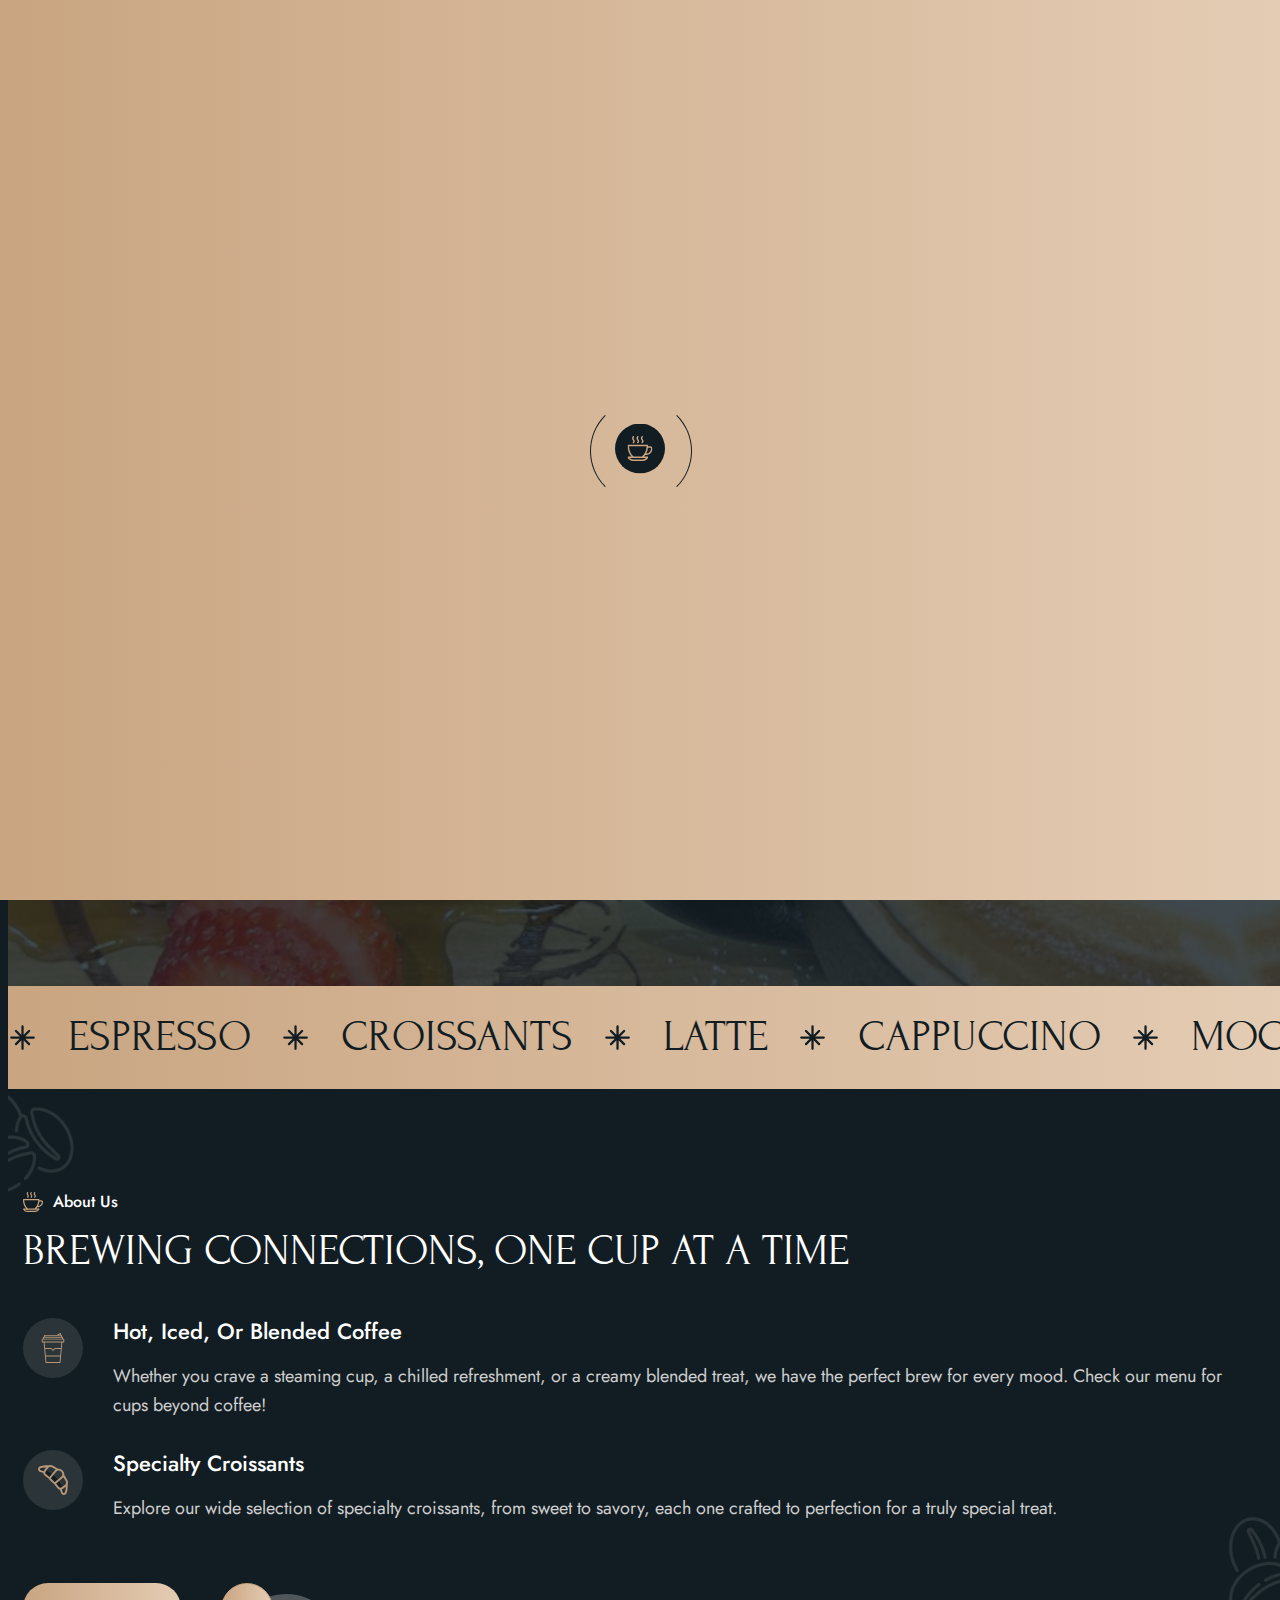
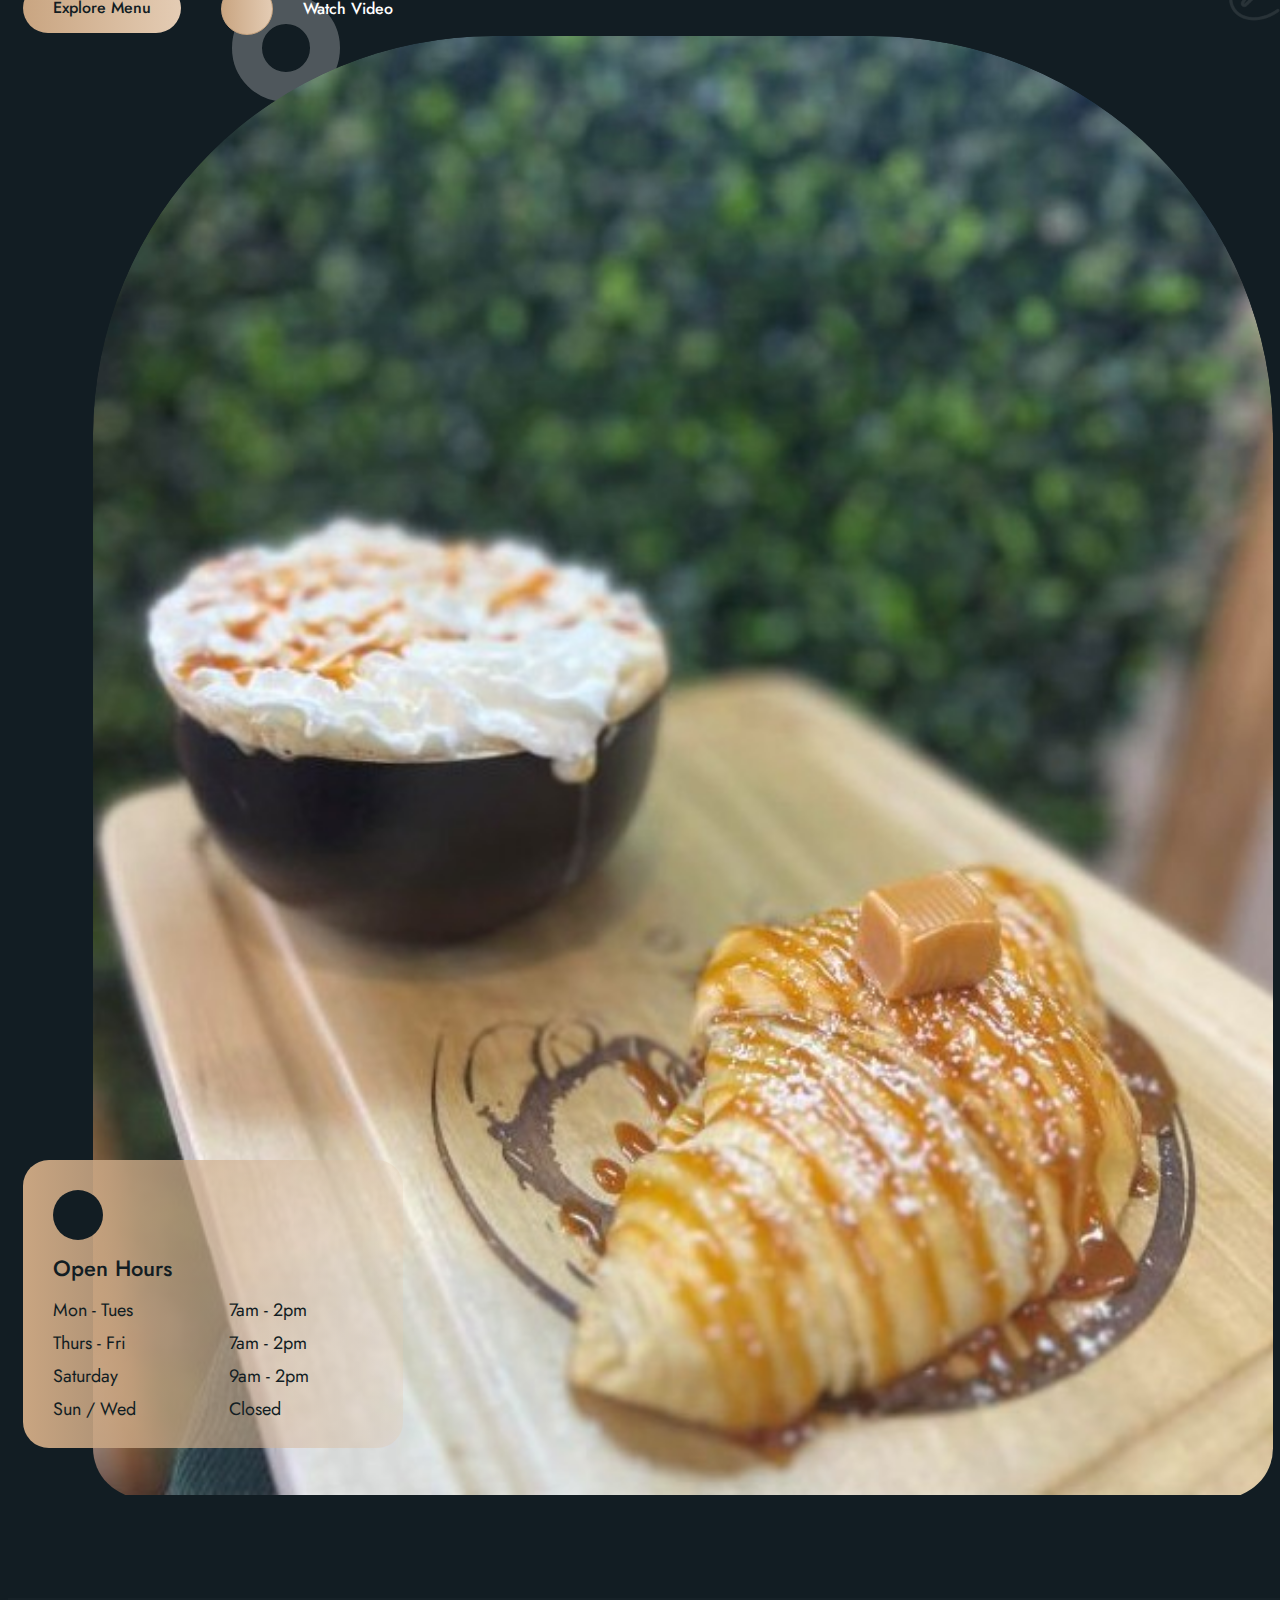
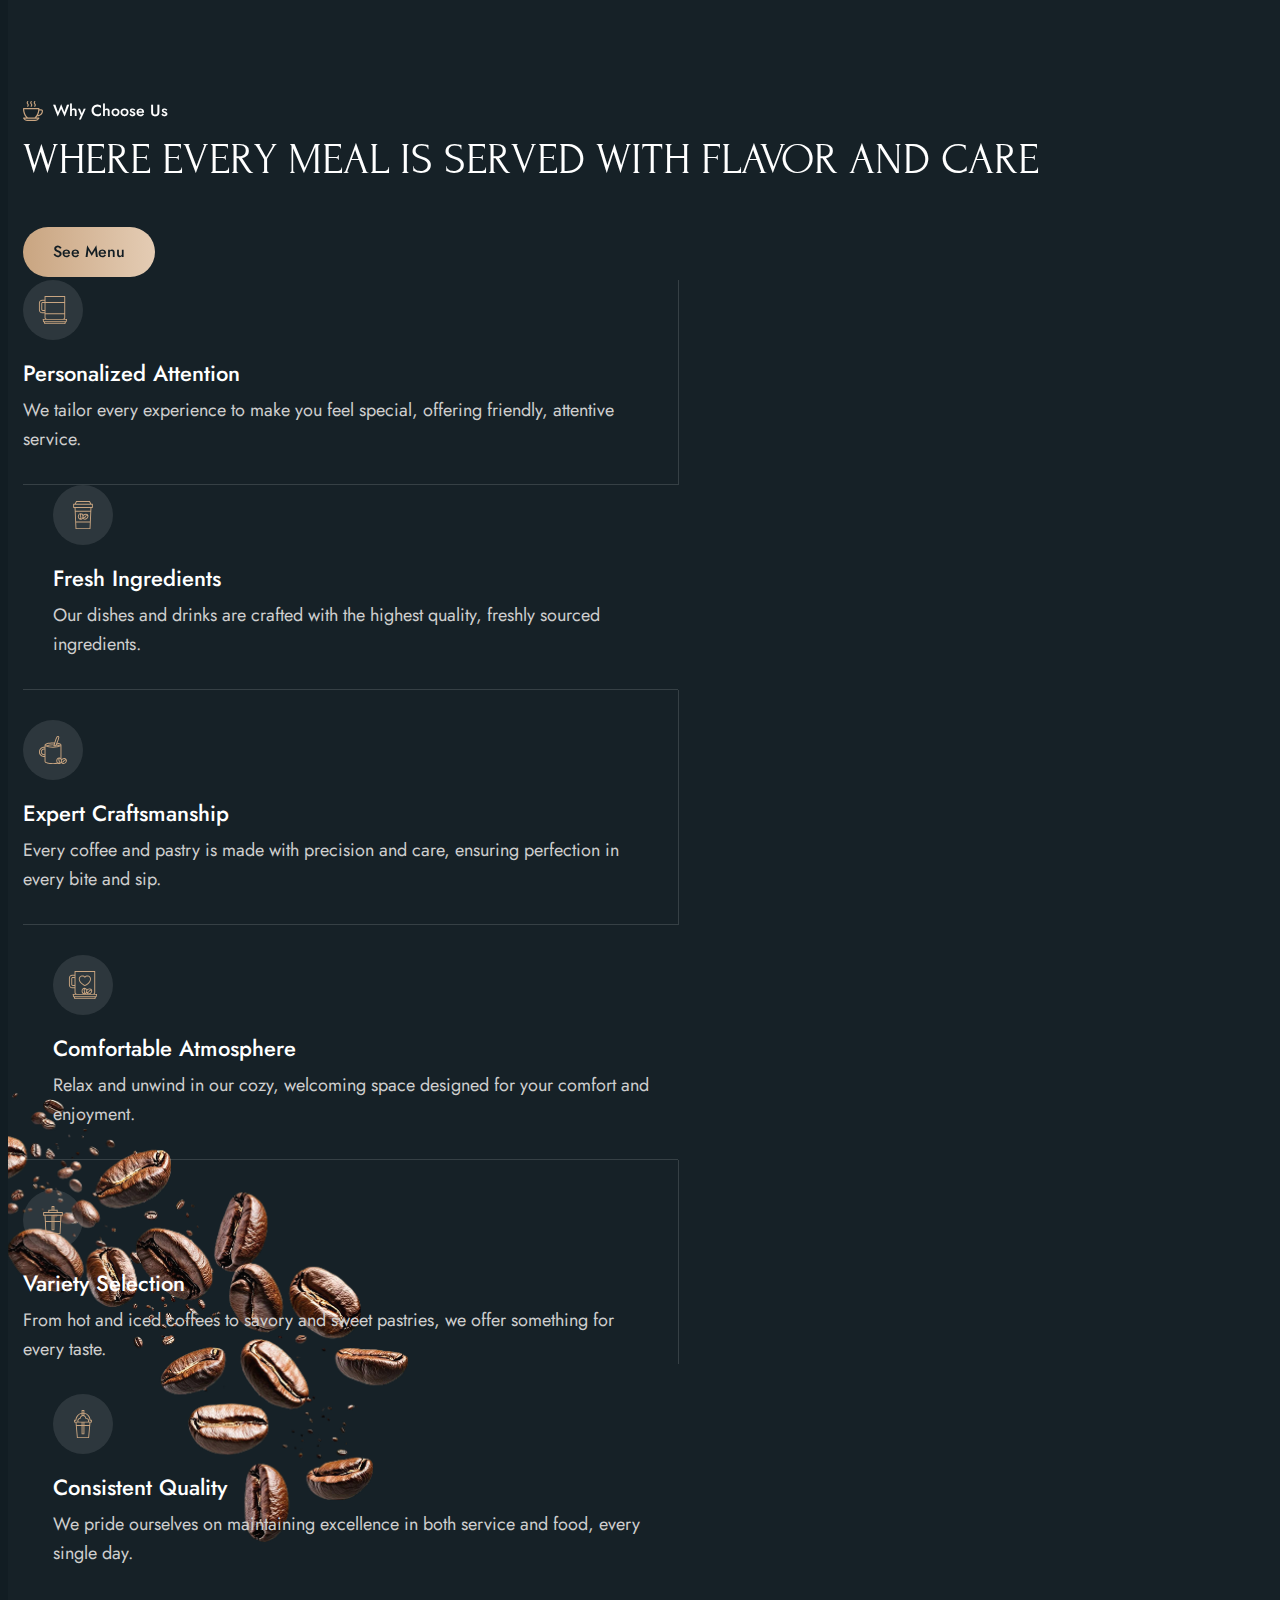
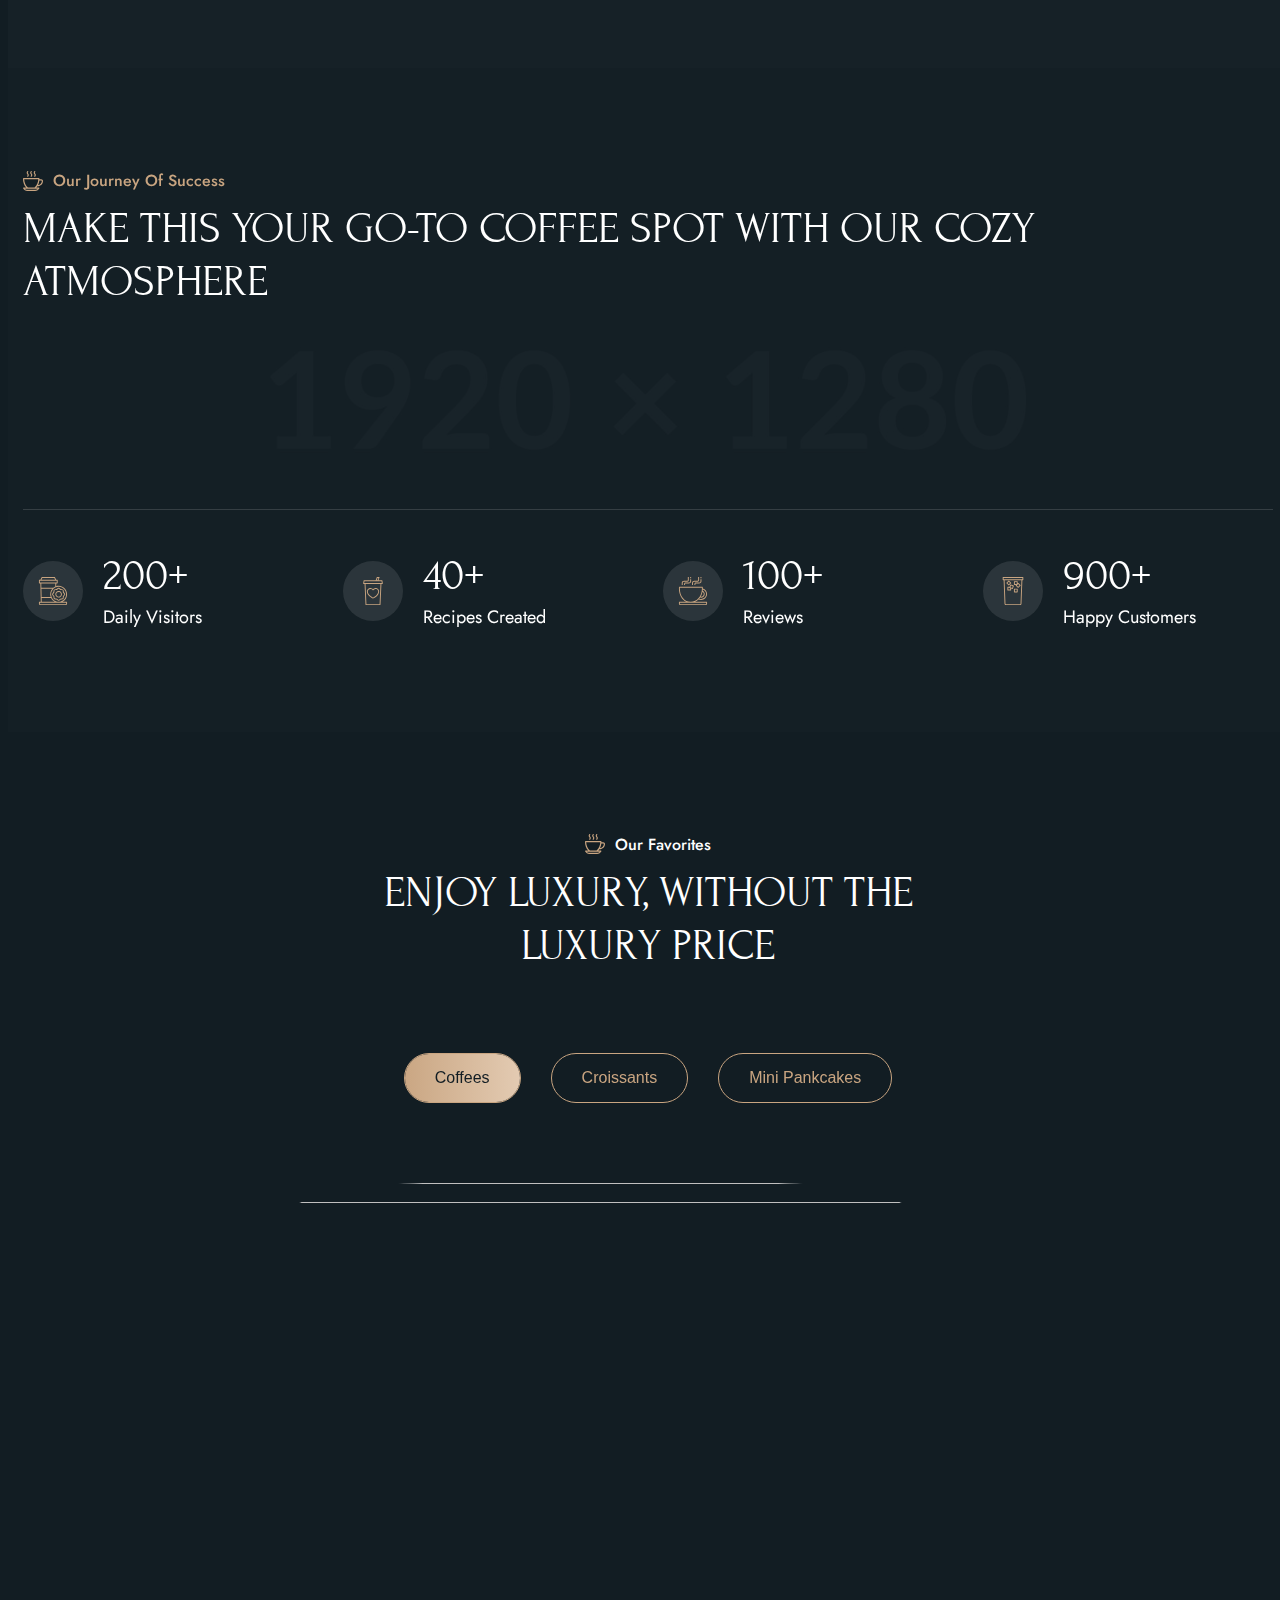
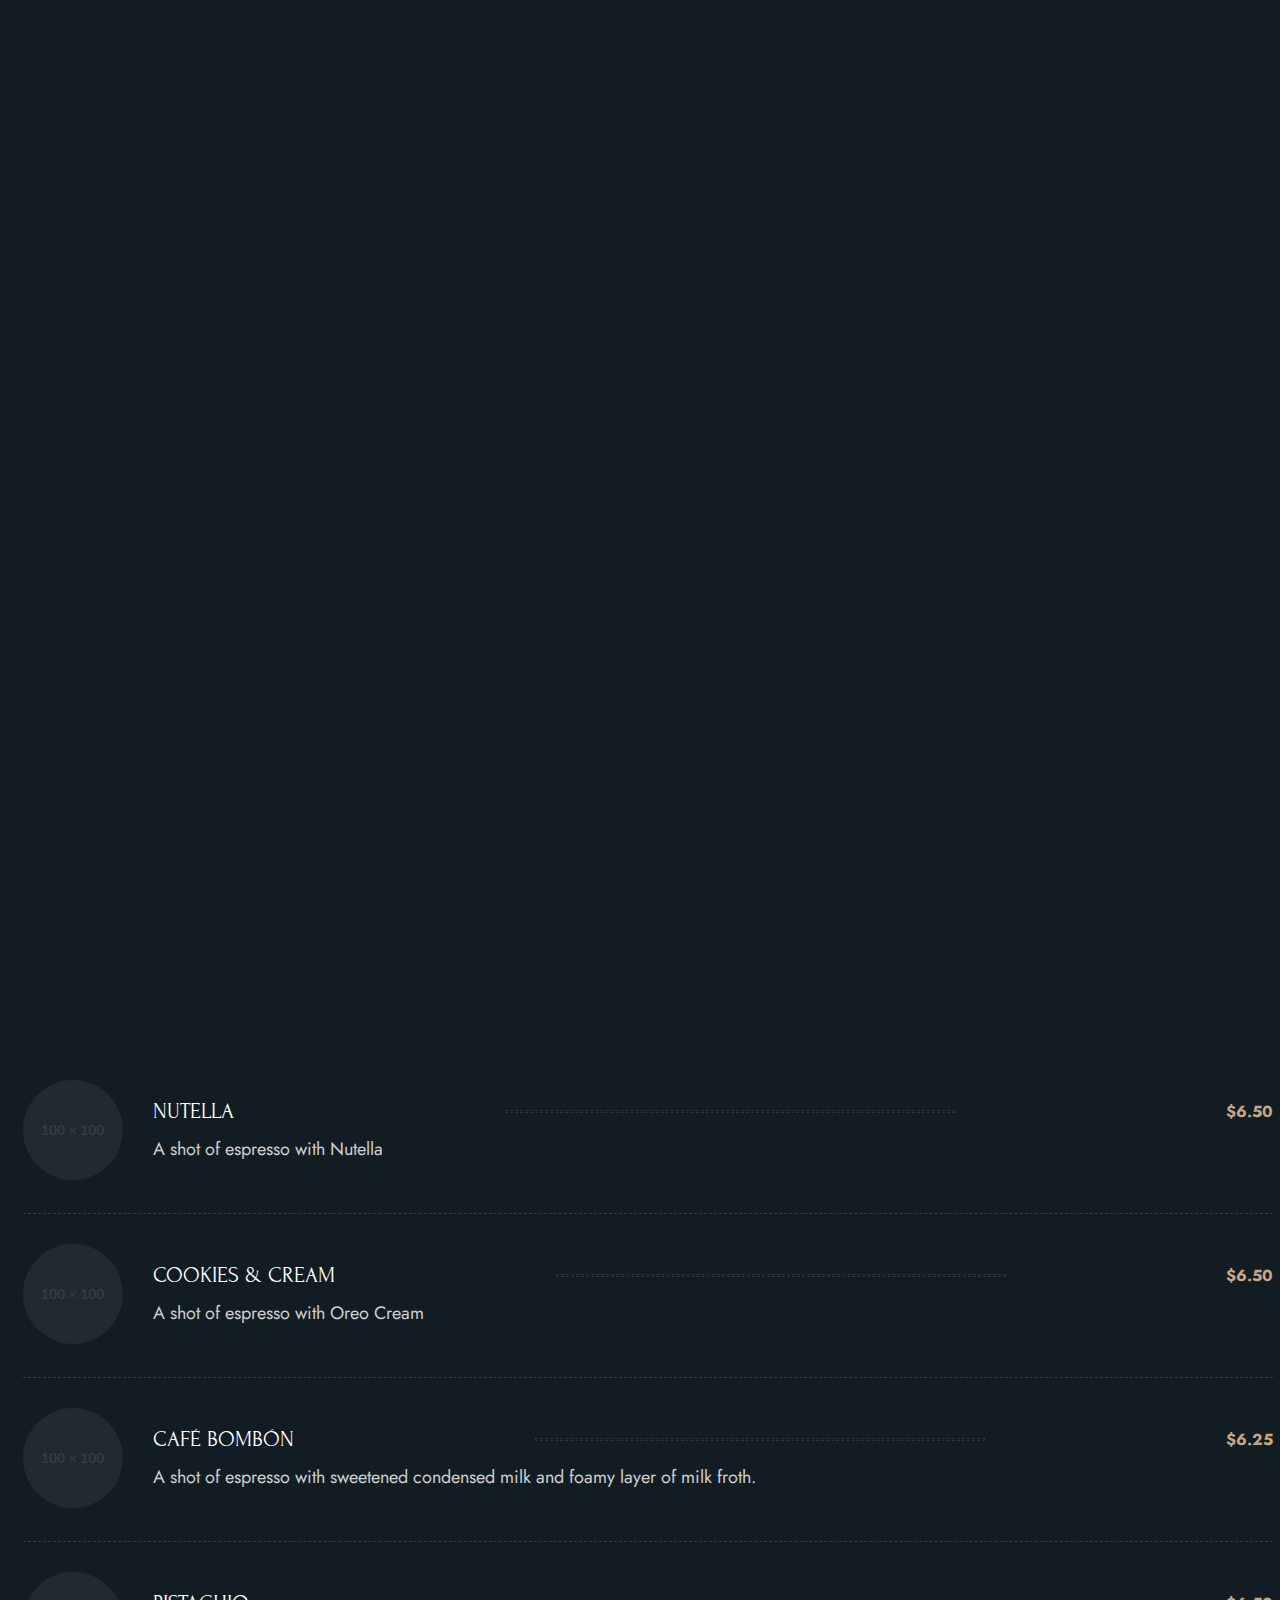
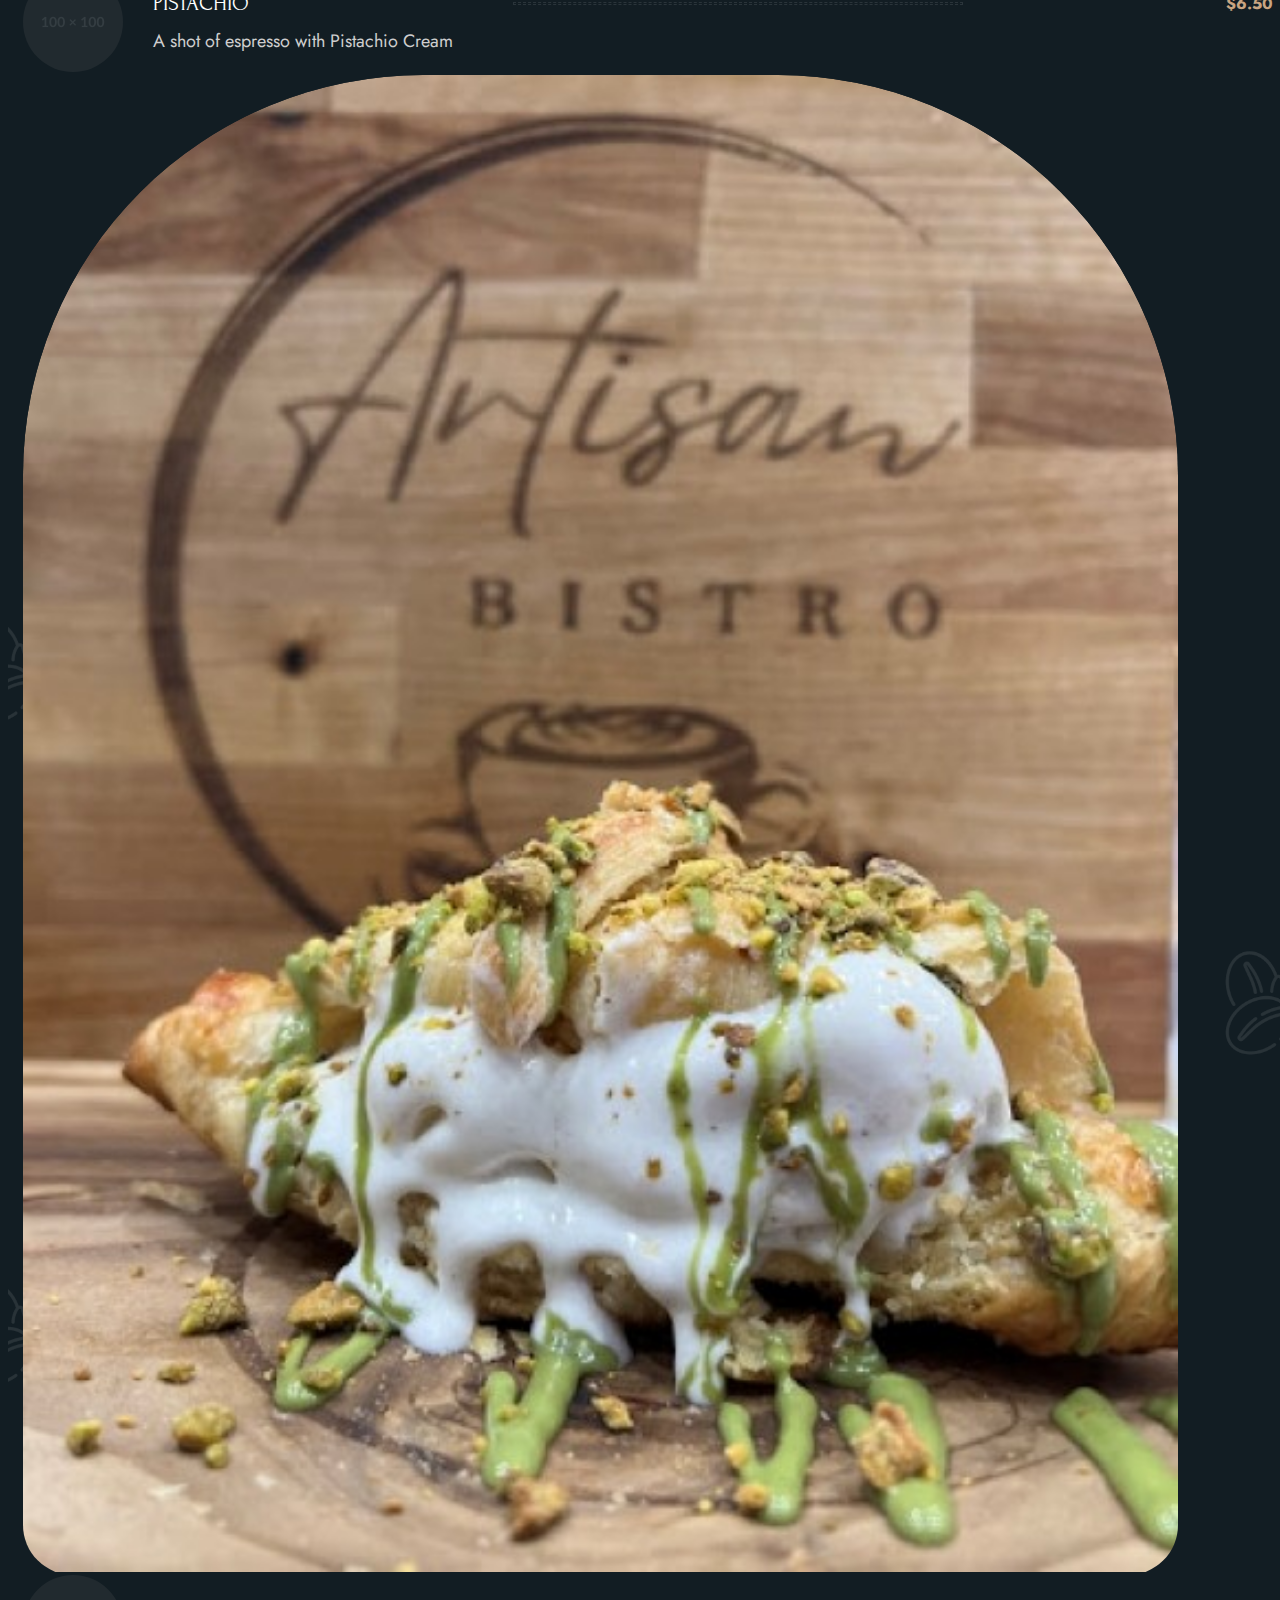
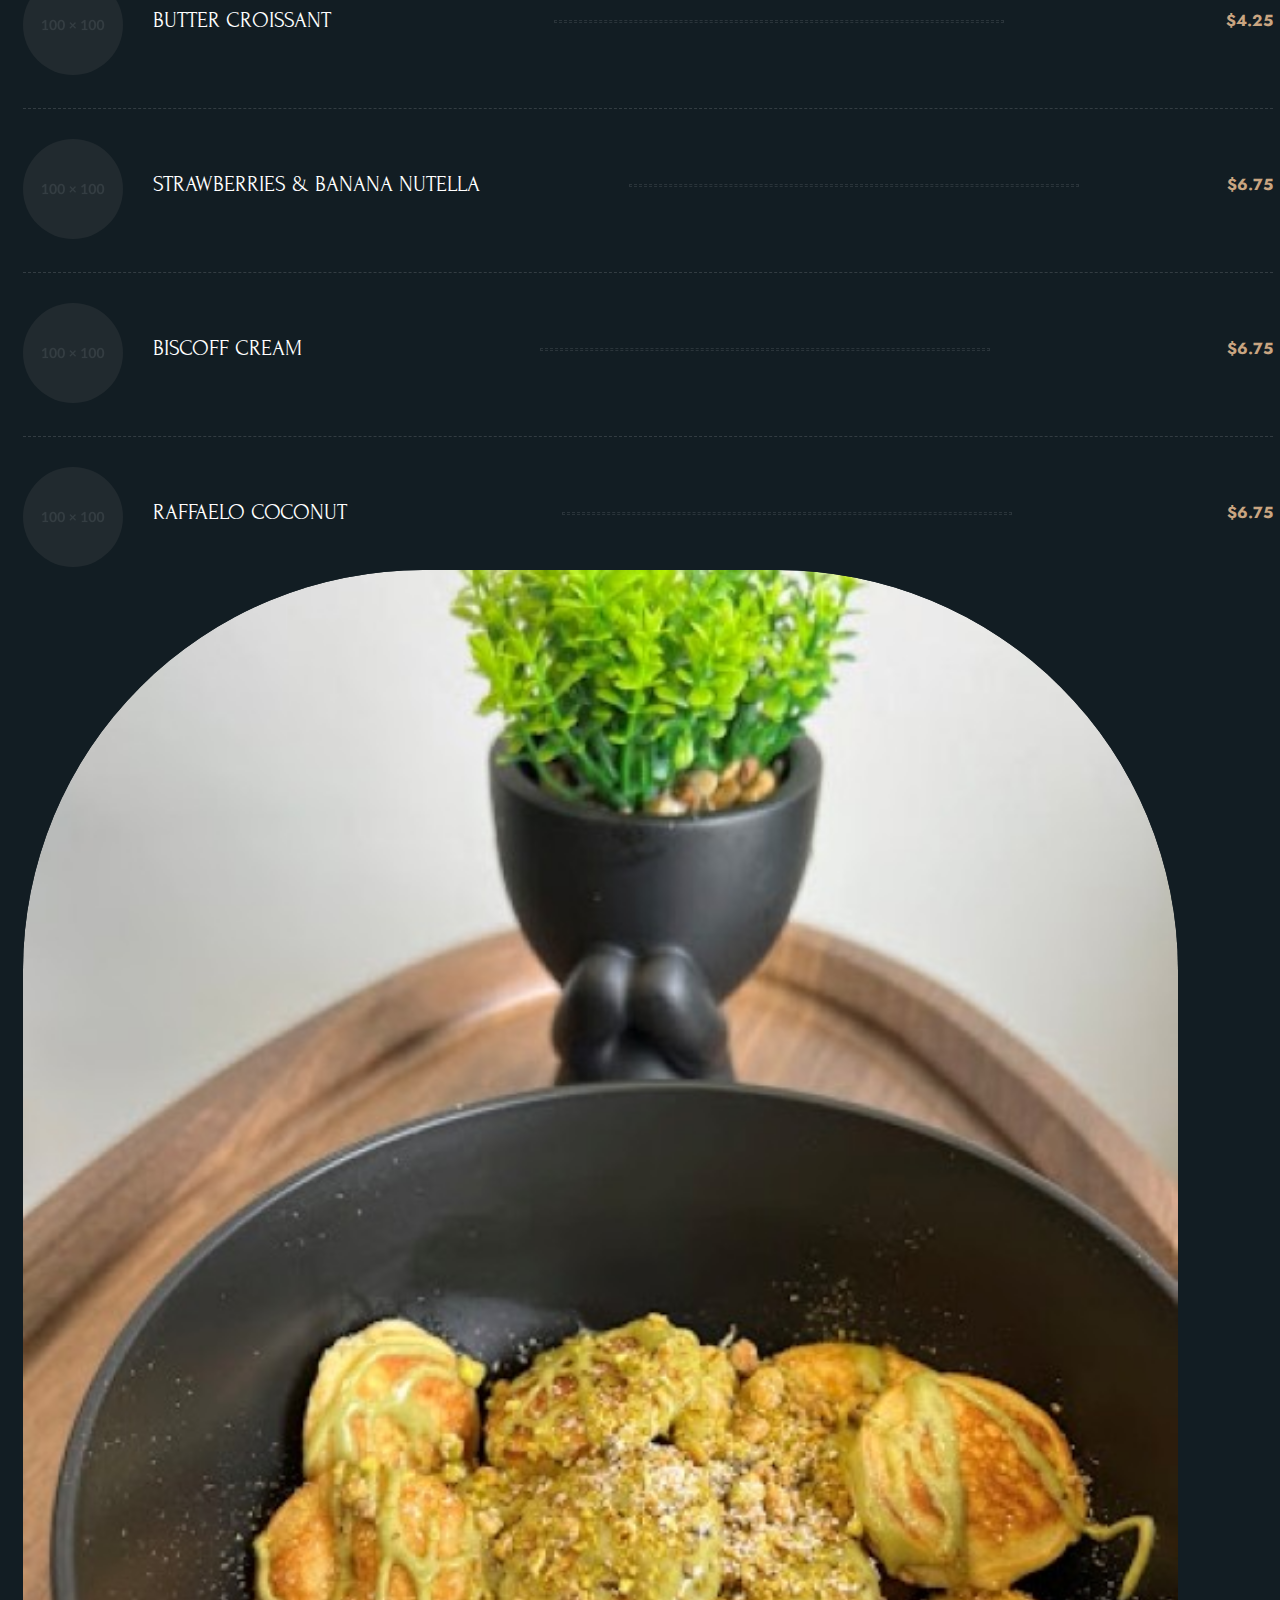
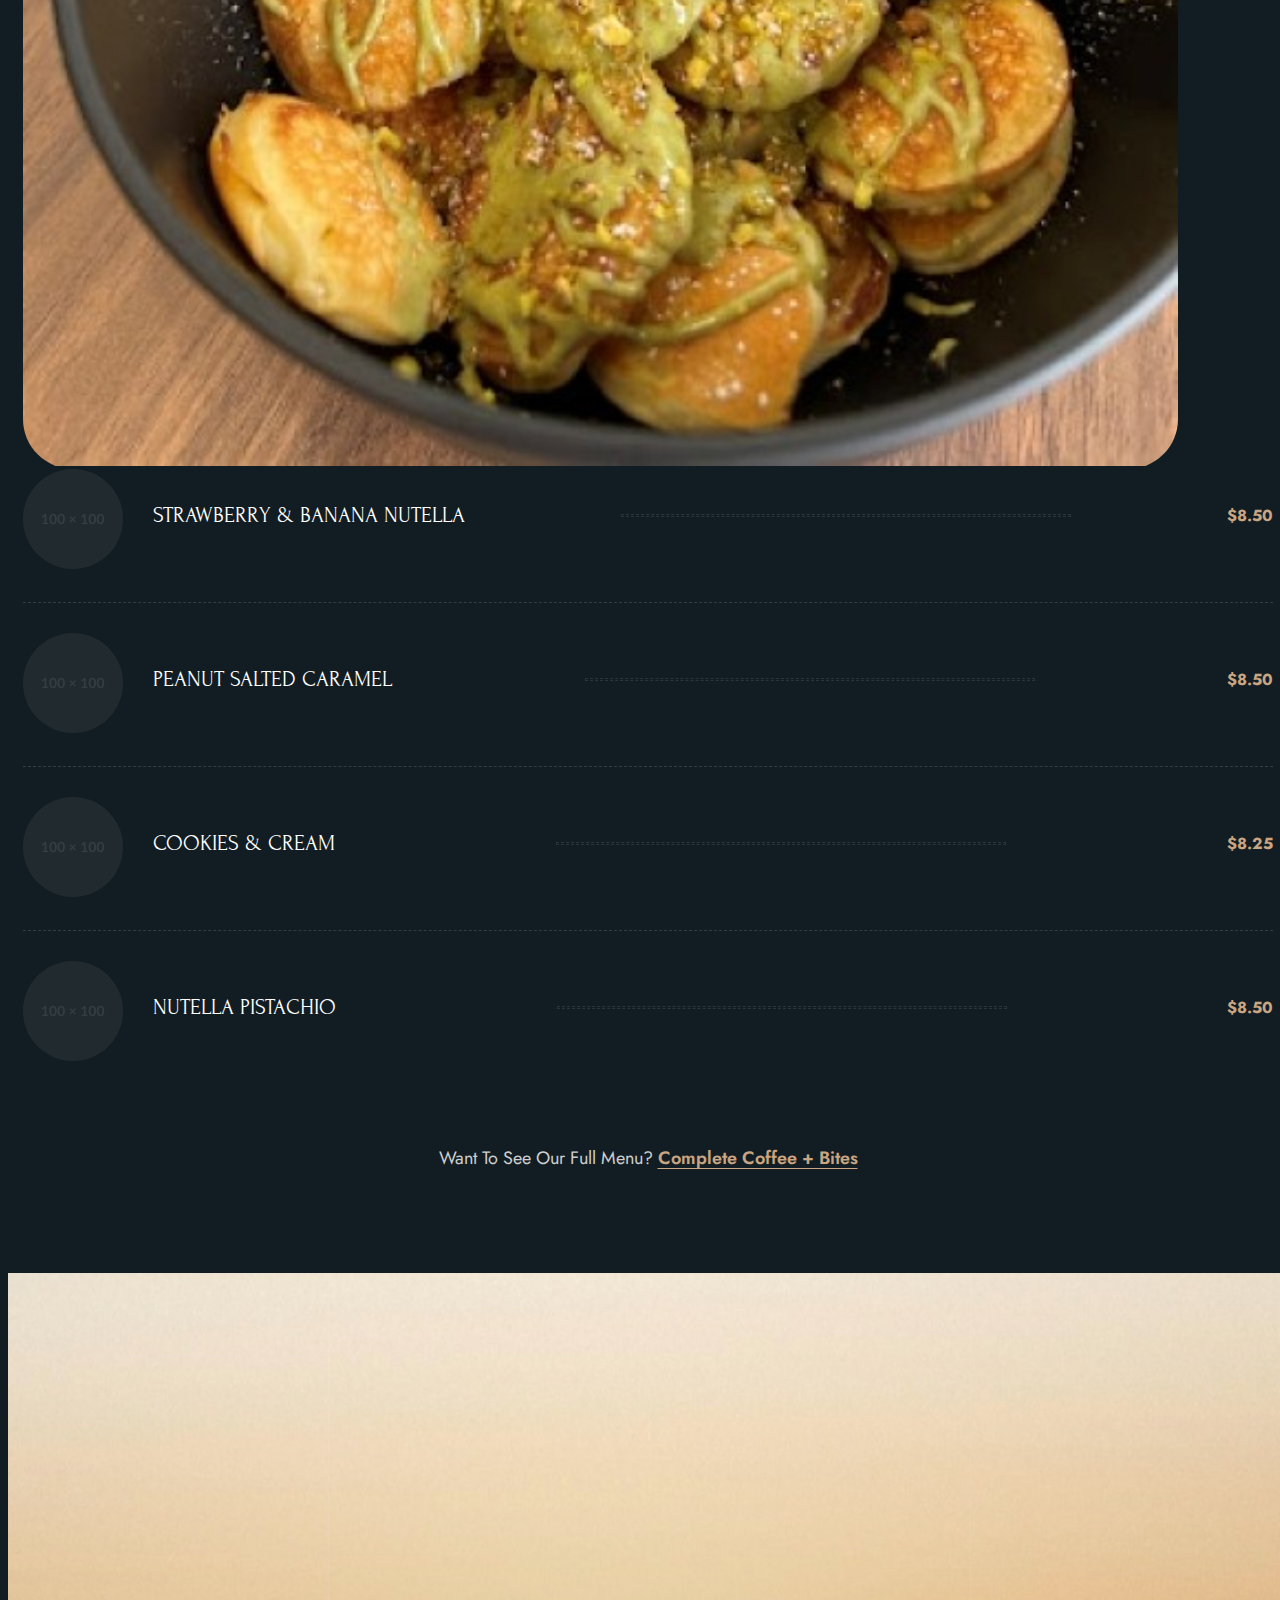
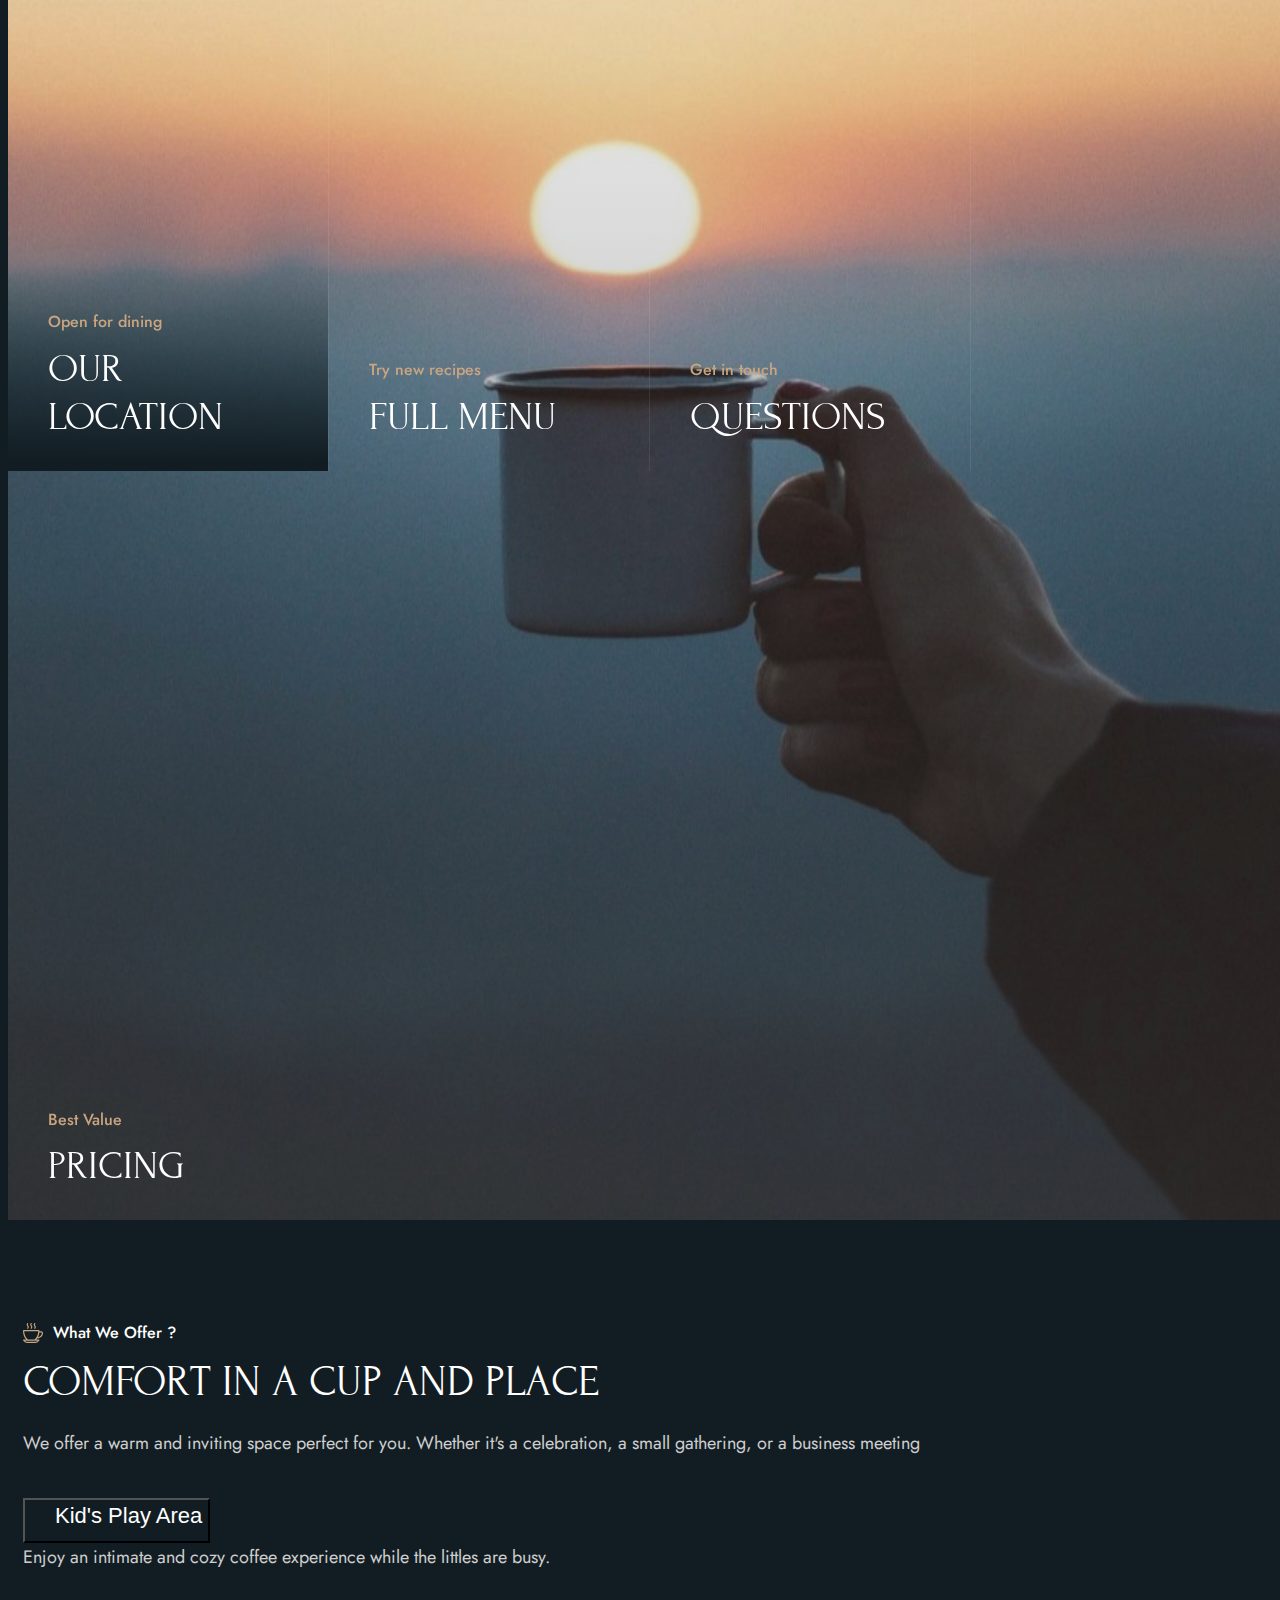
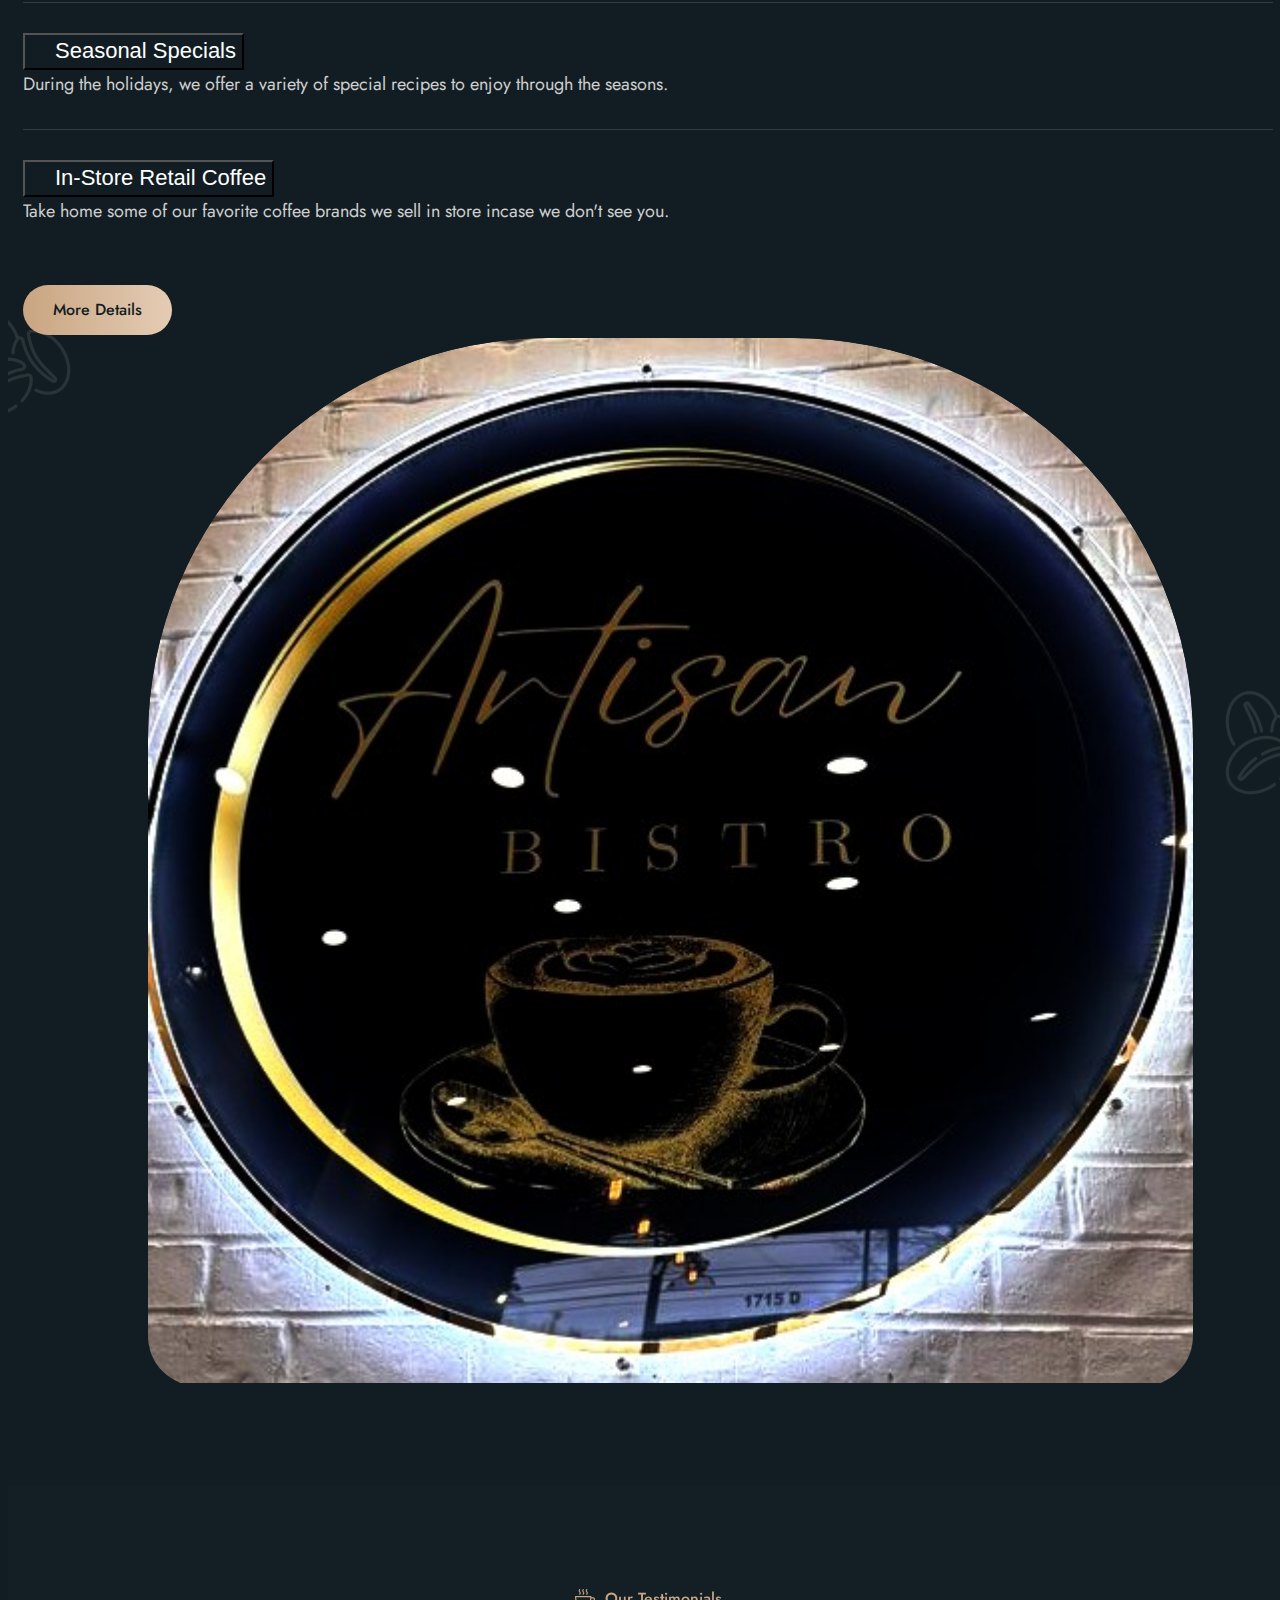
==== index.html @ d3617cd1 "Update index.html" ====
<!DOCTYPE html>
<html lang="zxx">
<head>
	<!-- Meta -->
	<meta charset="utf-8">
	<meta http-equiv="X-UA-Compatible" content="IE=edge">
	<meta name="viewport" content="width=device-width, initial-scale=1.0, maximum-scale=5">
	<meta name="description" content="">
	<meta name="keywords" content="">
	<meta name="author" content="Awaiken">
	<!-- Page Title -->
    <title>Artisan Bistro</title>
	<!-- Favicon Icon -->
	<link rel="shortcut icon" type="image/x-icon" href="images/favicon.png">
	<!-- Google Fonts Css-->
	<link rel="preconnect" href="https://fonts.googleapis.com">
    <link rel="preconnect" href="https://fonts.gstatic.com" crossorigin>
    <link href="https://fonts.googleapis.com/css2?family=Forum&family=Jost:ital,wght@0,100..900;1,100..900&display=swap" rel="stylesheet">
	<!-- Bootstrap Css -->
	<link href="css/bootstrap.min.css" rel="stylesheet" media="screen">
	<!-- SlickNav Css -->
	<link href="css/slicknav.min.css" rel="stylesheet">
	<!-- Swiper Css -->
	<link rel="stylesheet" href="css/swiper-bundle.min.css">
	<!-- Font Awesome Icon Css-->
	<link href="css/all.min.css" rel="stylesheet" media="screen">
	<!-- Animated Css -->
	<link href="css/animate.css" rel="stylesheet">
    <!-- Magnific Popup Core Css File -->
	<link rel="stylesheet" href="css/magnific-popup.css">
	<!-- Mouse Cursor Css File -->
	<link rel="stylesheet" href="css/mousecursor.css">
	<!-- Main Custom Css -->
	<link href="css/custom.css" rel="stylesheet" media="screen">
</head>
<body>
	<div id="fb-root"></div>
<script async defer crossorigin="anonymous" src="https://connect.facebook.net/en_US/sdk.js#xfbml=1&version=v22.0"></script>

    <!-- Preloader Start -->
	<div class="preloader">
		<div class="loading-container">
			<div class="loading"></div>
			<div id="loading-icon"><img src="images/loader.svg" alt=""></div>
		</div>
	</div>
	<!-- Preloader End -->

    <!-- Topbar Section Start -->
    <div class="topbar">
        <div class="container">
            <div class="row align-items-center">
                <div class="col-md-9">
                    <!-- Topbar Contact Information Start -->
                    <div class="topbar-contact-info">
                        <ul>
                            <li><a href="tel:9319192407"><img src="images/icon-phone.svg" alt="">931-919-2407</a></li>
                            <li><img src="images/icon-location.svg" alt="">1715-D Wilma Rudolph Blvd Suite D, Clarksville, TN</li>
                        </ul>
                    </div>
                    <!-- Topbar Contact Information End -->
                </div>

                <div class="col-md-3">
                    <!-- Topbar Social Links Start -->
                    <div class="topbar-social-links">
                        <ul>
                            <li><a target="_blank" rel="noopener noreferrer" href="https://www.instagram.com/ab_artisanbistro"><i class="fa-brands fa-instagram"></i></a></li>
                            <li><a target="_blank" rel="noopener noreferrer" href="https://www.facebook.com/profile.php?id=61565361427999"><i class="fa-brands fa-facebook-f"></i></a></li>
                            <li><a target="_blank" rel="noopener noreferrer" href="https://www.tiktok.com/@ab_artisanbistro"><i class="fa-brands fa-tiktok"></i></a></li>
                        </ul>
                    </div>
                    <!-- Topbar Social Links End -->
                </div>
            </div>
        </div>
    </div>
    <!-- Topbar Section End -->

    <!-- Header Start -->
	<header class="main-header">
		<div class="header-sticky">
			<nav class="navbar navbar-expand-lg">
				<div class="container">
					<!-- Logo Start -->
					<a class="navbar-brand" href="./">
						<img src="images/logo.png" alt="Logo">
					</a>
					<!-- Logo End -->

					<!-- Main Menu Start -->
					<div class="collapse navbar-collapse main-menu">
                        <div class="nav-menu-wrapper">
                            <ul class="navbar-nav mr-auto" id="menu">
                                <li class="nav-item"><a class="nav-link" href="./">Home</a>                              
                                <li class="nav-item"><a class="nav-link" href="about.html">About Us</a></li>
                                <li class="nav-item"><a class="nav-link" href="menu.html">Menu</a></li>
                                <li class="nav-item"><a class="nav-link" href="gallery.html">Café Gallery</a></li>
                                <li class="nav-item"><a class="nav-link" href="contact.html">Contact Us</a></li>                             
                                <li class="nav-item highlighted-menu"><a class="nav-link" href="menu.html">Menu</a></li>                             
                            </ul>
                        </div>

                        <!-- Header Button Box Start -->
                        <div class="header-button-box">
                            <!-- Header Btn Start -->
                            <div class="header-btn">
                               <a href="menu.html" class="btn-default btn-highlighted">Menu</a>
                            </div>
                            <!-- Header Btn End -->

                            <!-- Header Sidebar Btn Start -->
                            <div class="header-sidebar-btn">
                                <!-- Toggle Button trigger modal Start -->
                                <button class="btn btn-popup" type="button" data-bs-toggle="offcanvas" data-bs-target="#offcanvasRight" aria-controls="offcanvasRight"><img src="images/header-sidebar-btn.svg" alt=""></button>
                                <!-- Toggle Button trigger modal End -->

                                <!-- Header Sidebar Start -->
                                <div class="offcanvas offcanvas-end" tabindex="-1" id="offcanvasRight">
                                    <button type="button" class="btn-close" data-bs-dismiss="offcanvas" aria-label="Close"></button>
                                    
                                    <!-- Offcanvas Body Start -->
                                    <div class="offcanvas-body">
                                        <!-- Header Title Box Start -->
                                        <div class="header-title-box">
                                            <h2>Artisan Bistro</h2>
                                            <p>Let the aroma of coffee and croissants welcome you to a perfect day.</p>
                                        </div>
                                        <!-- Header Title Box End -->

                                        <!-- Header Sidebar Info Start -->
                                        <div class="header-sidebar-info">
                                            <h2><a href="tel:9319192407">931-919-2407</a></h2>
                                            <ul>
                                                <li>1715-D Wilma Rudolph Blvd Suite D, Clarksville, TN</li>
                                                <li><a href="mailto:artisanbistrotn@gmail.com">artisanbistrotn@gmail.com</a></li>
                                            </ul>
                                        </div>
                                        <!-- Header Sidebar Info End -->

                                        <!-- Header Sidebar Timing Start -->
                                        <div class="header-sidebar-timing">
                                            <ul>
                                                <li>Monday - Tuesday : 7:00am - 2:00pm</li>
						<li>Wednesday : Closed</li>
                                                <li>Thursday - Friday : 7:00am - 2:00pm</li>
						<li>Saturday : 9:00am - 2:00pm</li>
                                                <li>Sunday : Closed</li>
                                            </ul>
                                        </div>
                                        <!-- Header Sidebar Timing End -->
                                        
                                        <!-- Header Sidebar Social List Start -->
                                        <div class="header-sidebar-social-list">
                                            <ul>
                            			<li><a target="_blank" rel="noopener noreferrer" href="https://www.instagram.com/ab_artisanbistro"><i class="fa-brands fa-instagram"></i></a></li>
                            			<li><a target="_blank" rel="noopener noreferrer" href="https://www.facebook.com/profile.php?id=61565361427999"><i class="fa-brands fa-facebook-f"></i></a></li>
                            			<li><a target="_blank" rel="noopener noreferrer" href="https://www.tiktok.com/@ab_artisanbistro"><i class="fa-brands fa-tiktok"></i></a></li>
                                            </ul>
                                        </div>
                                        <!-- Header Sidebar Social List End -->
                                    </div>
                                    <!-- Offcanvas Body End -->
                                </div>
                                <!-- Header Sidebar End -->
                            </div>
                            <!-- Header Sidebar Btn End -->
                        </div>     
                        <!-- Header Button Box End -->                   
					</div>
					<!-- Main Menu End -->
					<div class="navbar-toggle"></div>
				</div>
			</nav>
			<div class="responsive-menu"></div>
		</div>
	</header>
	<!-- Header End -->

    <!-- Hero Section Start -->
    <div class="hero parallaxie">
        <div class="container">
            <div class="row align-items-center">
                <div class="col-lg-8 col-md-10">
                    <!-- Hero Content Start -->
                    <div class="hero-content">
                        <!-- Section Title Start -->
                        <div class="section-title">
                            <h3 class="wow fadeInUp">Handcrafted, Locally Loved</h3>
                            <h1 class="text-anime-style-3" data-cursor="-opaque">Artisan Bistro</h1>
                            <p class="wow fadeInUp" data-wow-delay="0.2s">Taste What Everyone’s Talking About. The best croissants and coffee in town, made daily at your local flavor favorite.</p>
                        </div>
                        <!-- Section Title End -->
                        
                        <!-- Hero Button Start -->
                        <div class="hero-btn wow fadeInUp" data-wow-delay="0.4s">
                            <a href="about.html" class="btn-default">Get to know us</a>
                            <a href="menu.html" class="btn-default btn-highlighted">What We Serve</a>
                        </div>
                        <!-- Hero Button End -->
                    </div>
                    <!-- Hero Content End -->
                </div>
            </div>
        </div>
    </div>
    <!-- Hero Section End -->

    <!-- Scrolling Ticker Section Start -->
    <div class="our-scrolling-ticker">
        <!-- Scrolling Ticker Start -->
        <div class="scrolling-ticker-box">
            <div class="scrolling-content">
                <span><img src="images/asterisk-icon.svg" alt="">Espresso</span>
                <span><img src="images/asterisk-icon.svg" alt="">Croissants</span>
                <span><img src="images/asterisk-icon.svg" alt="">Latte</span>
                <span><img src="images/asterisk-icon.svg" alt="">Cappuccino</span>
                <span><img src="images/asterisk-icon.svg" alt="">Mocha</span>
                <span><img src="images/asterisk-icon.svg" alt="">Mini Pancakes</span>
                <span><img src="images/asterisk-icon.svg" alt="">Lemonade</span>
                <span><img src="images/asterisk-icon.svg" alt="">Espresso</span>
                <span><img src="images/asterisk-icon.svg" alt="">Croissants</span>
                <span><img src="images/asterisk-icon.svg" alt="">Latte</span>
                <span><img src="images/asterisk-icon.svg" alt="">Cappuccino</span>
                <span><img src="images/asterisk-icon.svg" alt="">Mocha</span>
                <span><img src="images/asterisk-icon.svg" alt="">Mini Pancakes</span>
                <span><img src="images/asterisk-icon.svg" alt="">Lemonade</span>
            </div>

            <div class="scrolling-content">
                <span><img src="images/asterisk-icon.svg" alt="">Espresso</span>
                <span><img src="images/asterisk-icon.svg" alt="">Croissants</span>
                <span><img src="images/asterisk-icon.svg" alt="">Latte</span>
                <span><img src="images/asterisk-icon.svg" alt="">Cappuccino</span>
                <span><img src="images/asterisk-icon.svg" alt="">Mocha</span>
                <span><img src="images/asterisk-icon.svg" alt="">Mini Pancakes</span>
                <span><img src="images/asterisk-icon.svg" alt="">Lemonade</span>
                <span><img src="images/asterisk-icon.svg" alt="">Espresso</span>
                <span><img src="images/asterisk-icon.svg" alt="">Croissants</span>
                <span><img src="images/asterisk-icon.svg" alt="">Latte</span>
                <span><img src="images/asterisk-icon.svg" alt="">Cappuccino</span>
                <span><img src="images/asterisk-icon.svg" alt="">Mocha</span>
                <span><img src="images/asterisk-icon.svg" alt="">Mini Pancakes</span>
                <span><img src="images/asterisk-icon.svg" alt="">Lemonade</span>
            </div>
        </div>
        <!-- Scrolling Ticker End -->
    </div>
    <!-- Scrolling Ticker Section End -->

    <!-- About us Section Start -->
    <div class="about-us">
        <div class="container">
            <div class="row align-items-center">
                <div class="col-lg-6">
                    <!-- About us Content Start -->
                    <div class="about-us-content">
                        <!-- Section Title Start -->
                        <div class="section-title">
                            <h3 class="wow fadeInUp">about us</h3>
                            <h2 class="text-anime-style-3" data-cursor="-opaque">Brewing connections, one cup at a time</h2>
                        </div>
                        <!-- Section Title End -->
                         
                        <!-- About Body List Start -->
                        <div class="about-body-list">
                            <!-- About Body Item Start -->
                            <div class="about-body-item wow fadeInUp" data-wow-delay="0.2s">
                                <div class="icon-box">
                                    <img src="images/icon-about-body-item-1.svg" alt="">
                                </div>
                                <div class="about-body-list-content">
                                    <h3>Hot, Iced, or Blended Coffee</h3>
                                    <p>Whether you crave a steaming cup, a chilled refreshment, or a creamy blended treat, we have the perfect brew for every mood. Check our menu for cups beyond coffee!</p>
                                </div>
                            </div>
                            <!-- About Body Item End -->
                            
                            <!-- About Body Item Start -->
                            <div class="about-body-item wow fadeInUp" data-wow-delay="0.4s">
                                <div class="icon-box">
                                    <img src="images/icon-about-body-item-2.svg" alt="">
                                </div>
                                <div class="about-body-list-content">
                                    <h3>Specialty Croissants</h3>
                                    <p>Explore our wide selection of specialty croissants, from sweet to savory, each one crafted to perfection for a truly special treat.</p>
                                </div>
                            </div>
                            <!-- About Body Item End -->
                        </div>
                        <!-- About Body List End -->
                        
                        <!-- About Us Footer Start -->
                        <div class="about-us-footer wow fadeInUp" data-wow-delay="0.6s">
                            <!-- About Button Start -->
                            <div class="about-btn">
                                <a href="#" class="btn-default">Explore Menu</a>
                            </div>
                            <!-- About Button End -->
				
			    <!-- Video Play Button Start -->
                            <div class="video-play-button">
                                <a class="fb-video" target="_blank" rel="noopener noreferrer" href="https://www.facebook.com/reel/1023150389733109/" class="popup-video" data-cursor-text="Play">
                                    <i class="fa-solid fa-play"></i>
                                </a>
                                <p>watch video</p>
                            </div>
                            <!-- Video Play Button End -->
                            
                        </div>
                        <!-- About Us Footer End -->
                    </div>
                    <!-- About us Content End -->
                </div>

                <div class="col-lg-6">
                    <!-- About Us Image Start -->
                    <div class="about-us-image">
                        <!-- About Us Image Start -->
                        <div class="about-us-img">
                            <figure class="image-anime">
                                <img src="images/about-us-image.jpg" alt="">
                            </figure>
                        </div>
                        <!-- About Us Image End -->
                        
                        <!-- Opening Time Box Start -->
                        <div class="opening-time-box">
                            <!-- Icon Box Start -->
                            <div class="icon-box">
                                <i class="fa-regular fa-clock"></i>
                            </div>
                            <!-- Icon Box End -->
                            
                            <!-- Opening Time Content Start -->
                            <div class="opening-time-content">
                                <h3>Open hours</h3>
                                <ul>
                                    <li>Mon - Tues<span>7am - 2pm</span></li>
                                    <li>Thurs - Fri<span>7am - 2pm</span></li>
                                    <li>Saturday<span>9am - 2pm</span></li>
				    <li>Sun / Wed<span>Closed</span></li>
                                </ul>
                            </div>
                            <!-- Opening Time Content End -->
                        </div>
                        <!-- About Menu Box End -->
                    </div>
                    <!-- Opening Time Box End -->
                </div>
            </div>
        </div>
    </div>
    <!-- About us Section End -->

    <!-- Why Choose Us Section Start -->
    <div class="why-choose-us light-bg-section">
        <div class="container">
            <div class="row">
                <div class="col-lg-6">
                    <!-- Why Choose Content Start -->
                    <div class="why-choose-content">
                        <!-- Section Title Start -->
                        <div class="section-title">
                            <h3 class="wow fadeInUp">why choose us</h3>
                            <h2 class="text-anime-style-3" data-cursor="-opaque">Where every meal is served with flavor and care</h2>
                        </div>
                        <!-- Section Title End -->

                        <!-- Why Choose Button Start -->
                        <div class="why-choose-btn wow fadeInUp" data-wow-delay="0.2s">
                            <a href="#" class="btn-default">See Menu</a>
                        </div>
                        <!-- Why Choose Button End -->
                    </div>
                    <!-- Why Choose Content End -->
                </div>

                <div class="col-lg-6">
                    <!-- Why Choose List Start -->
                    <div class="why-choose-list wow fadeInUp" data-wow-delay="0.2s">
                        <!-- Why Choose Item Start -->
                        <div class="why-choose-item">
                            <div class="icon-box">
                                <img src="images/icon-why-choose-1.svg" alt="">
                            </div>
                            <div class="why-choose-item-content">
                                <h3>Personalized Attention</h3>
                                <p>We tailor every experience to make you feel special, offering friendly, attentive service.</p>
                            </div>
                        </div>
                        <!-- Why Choose Item End -->

                        <!-- Why Choose Item Start -->
                        <div class="why-choose-item">
                            <div class="icon-box">
                                <img src="images/icon-why-choose-2.svg" alt="">
                            </div>
                            <div class="why-choose-item-content">
                                <h3>fresh ingredients</h3>
                                <p>Our dishes and drinks are crafted with the highest quality, freshly sourced ingredients.</p>
                            </div>
                        </div>
                        <!-- Why Choose Item End -->

                        <!-- Why Choose Item Start -->
                        <div class="why-choose-item">
                            <div class="icon-box">
                                <img src="images/icon-why-choose-3.svg" alt="">
                            </div>
                            <div class="why-choose-item-content">
                                <h3>Expert Craftsmanship</h3>
                                <p>Every coffee and pastry is made with precision and care, ensuring perfection in every bite and sip.</p>
                            </div>
                        </div>
                        <!-- Why Choose Item End -->

                        <!-- Why Choose Item Start -->
                        <div class="why-choose-item">
                            <div class="icon-box">
                                <img src="images/icon-why-choose-4.svg" alt="">
                            </div>
                            <div class="why-choose-item-content">
                                <h3>Comfortable Atmosphere</h3>
                                <p>Relax and unwind in our cozy, welcoming space designed for your comfort and enjoyment.</p>
                            </div>
                        </div>
                        <!-- Why Choose Item End -->
			
                         <!-- Why Choose Item Start -->
                         <div class="why-choose-item">
                             <div class="icon-box">
                                 <img src="images/icon-why-choose-5.svg" alt="">
                             </div>
                             <div class="why-choose-item-content">
                                 <h3>Variety Selection</h3>
                                 <p>From hot and iced coffees to savory and sweet pastries, we offer something for every taste.</p>
                             </div>
                         </div>
                         <!-- Why Choose Item End -->
 
 
                         <!-- Why Choose Item Start -->
                         <div class="why-choose-item">
                             <div class="icon-box">
                                 <img src="images/icon-why-choose-6.svg" alt="">
                             </div>
                             <div class="why-choose-item-content">
                                 <h3>Consistent Quality</h3>
                                 <p>We pride ourselves on maintaining excellence in both service and food, every single day.</p>
                             </div>
                         </div>
                         <!-- Why Choose Item End -->
                     </div>
                     <!-- Why Choose List End -->

                </div>
            </div>
        </div>
    </div>
    <!-- Why Choose Us Section End -->

    <!-- Intro Video Section Start -->
    <div class="intro-video parallaxie">
        <div class="container">
            <div class="row align-items-center">
                <div class="col-lg-6 col-md-8">
                    <!-- Intro Video Content Start -->
                    <div class="intro-video-content">
                        <!-- Section Title Start -->
                        <div class="section-title">
                            <h3 class="wow fadeInUp">our journey of success</h3>
                            <h2 class="text-anime-style-3" data-cursor="-opaque">Make this your go-to coffee spot with our cozy atmosphere</h2>
                        </div>
                        <!-- Section Title End -->
                    </div>
                    <!-- Intro Video Content End -->
                </div>

                <div class="col-lg-6 col-md-4">
                    <!-- Intro Video Box Start -->
                    <div class="intro-video-box about-intro-video wow fadeInUp" data-wow-delay="0.2s">
                        <!-- Video Play Button Start -->
                        <div class="video-play-button">
			    <div class="fb-video" data-href="https://www.facebook.com/reel/1188301982547061/" data-width="400" data-show-text="false" ></div>
                        </div>

                        <!-- Video Play Button End -->
                    </div>
                    <!-- Intro Video Box End -->
                </div>
            </div>

            <div class="row">
                <div class="col-lg-12">
                    <!-- Intro Video Counters Start -->
                    <div class="intro-video-counters">
                        <!-- Video Counter Item Start -->
                        <div class="video-counter-item">
                            <div class="icon-box">
                                <img src="images/icon-intro-video-counter-1.svg" alt="">
                            </div>
                            <div class="video-counter-content">
                                <h2><span class="counter">200</span>+</h2>
                            <p>daily visitors</p>
                            </div>
                        </div>
                        <!-- Video Counter Item End -->

                        <!-- Video Counter Item Start -->
                        <div class="video-counter-item">
                            <div class="icon-box">
                                <img src="images/icon-intro-video-counter-2.svg" alt="">
                            </div>
                            <div class="video-counter-content">
                                <h2><span class="counter">40</span>+</h2>
                            <p>recipes created</p>
                            </div>
                        </div>
                        <!-- Video Counter Item End -->

                        <!-- Video Counter Item Start -->
                        <div class="video-counter-item">
                            <div class="icon-box">
                                <img src="images/icon-intro-video-counter-3.svg" alt="">
                            </div>
                            <div class="video-counter-content">
                                <h2><span class="counter">100</span>+</h2>
                                <p>Reviews</p>
                            </div>
                        </div>
                        <!-- Video Counter Item End -->

                        <!-- Video Counter Item Start -->
                        <div class="video-counter-item">
                            <div class="icon-box">
                                <img src="images/icon-intro-video-counter-4.svg" alt="">
                            </div>
                            <div class="video-counter-content">
                                <h2><span class="counter">900</span>+</h2>
                                <p>happy customers</p>
                            </div>
                        </div>
                        <!-- Video Counter Item End -->
                    </div>
                    <!-- Intro Video Counters End -->
                </div>
            </div>
        </div>
    </div>
    <!-- Intro Video Section End -->

    <!-- Our Pricing Section Start -->
    <div class="our-pricing">
        <div class="container">
            <div class="row section-row">
                <div class="col-lg-12">
                    <!-- Section Title Start -->
                    <div class="section-title">
                        <h3 class="wow fadeInUp">Our Favorites</h3>
                        <h2 class="text-anime-style-3" data-cursor="-opaque">Enjoy luxury, without the luxury price</h2>
                    </div>
                    <!-- Section Title End -->
                </div>
            </div>

            <div class="row">
                <div class="col-lg-12">
                    <div class="our-pricing-box tab-content" id="pricingtab">
                        <!-- Sidebar Our Support Nav start -->
                        <div class="our-support-nav wow fadeInUp" data-wow-delay="0.2s">
                            <ul class="nav nav-tabs" id="mvTab" role="tablist">
                                <li class="nav-item" role="presentation">
                                    <button class="btn-default btn-highlighted active" id="all-tab" data-bs-toggle="tab" data-bs-target="#all" type="button" role="tab" aria-selected="true">Coffees</button>
                                </li>
                                <li class="nav-item" role="presentation">
                                    <button class="btn-default btn-highlighted" id="see-food-tab" data-bs-toggle="tab" data-bs-target="#see-food" type="button" role="tab" aria-selected="false">Croissants</button>
                                </li>
                                <li class="nav-item" role="presentation">
                                    <button class="btn-default btn-highlighted" id="desserts-tab" data-bs-toggle="tab" data-bs-target="#desserts" type="button" role="tab" aria-selected="false">Mini Pankcakes</button>
                                </li>
                            </ul>
                        </div>
                        <!-- Sidebar Our Support Nav End -->

                        <!-- Pricing Boxes Start -->
                        <div class="pricing-boxes tab-pane fade show active" id="all" role="tabpanel">
                            <div class="row align-items-center">
                                <div class="col-lg-6">
                                    <!-- Pricing Image Start -->
                                    <div class="pricing-image">
                                        <figure class="image-anime">
                                            <img src="images/pista.jpg" alt="">
                                        </figure>
                                    </div>
                                    <!-- Pricing Image End -->
                                </div>

                                <div class="col-lg-6">
                                    <!-- Our Menu List Start -->
                                    <div class="our-menu-list">
                                        <!-- Our Menu Item Start -->
                                        <div class="menu-list-item">
                                            <!-- Our Menu Image Start -->
                                            <div class="menu-list-image">
                                                <figure>
                                                    <img src="images/pricing-menu-1.png" alt="">
                                                </figure>
                                            </div>
                                            <!-- Our Menu Image End -->
        
                                            <!-- Menu Item Body Start -->
                                            <div class="menu-item-body">
                                                <!-- Menu Item Title Start -->
                                                <div class="menu-item-title">
                                                    <h3>Nutella</h3>
                                                    <hr>
                                                    <span>$6.50</span>
                                                </div>
                                                <!-- Menu Item Title End -->
        
                                                <!-- Menu Item Content Start -->
                                                <div class="menu-item-content">
                                                    <p>A shot of espresso with Nutella</p>
                                                </div>
                                                <!-- Menu Item Content End -->
                                            </div>
                                            <!-- Menu Item Body End -->
                                        </div>
                                        
                                        <!-- Our Menu Item Start -->
                                        <div class="menu-list-item">
                                            <!-- Our Menu Image Start -->
                                            <div class="menu-list-image">
                                                <figure>
                                                    <img src="images/pricing-menu-2.png" alt="">
                                                </figure>
                                            </div>
                                            <!-- Our Menu Image End -->
        
                                            <!-- Menu Item Body Start -->
                                            <div class="menu-item-body">
                                                <!-- Menu Item Title Start -->
                                                <div class="menu-item-title">
                                                    <h3>Cookies & Cream</h3>
                                                    <hr>
                                                    <span>$6.50</span>
                                                </div>
                                                <!-- Menu Item Title End -->
        
                                                <!-- Menu Item Content Start -->
                                                <div class="menu-item-content">
                                                    <p>A shot of espresso with Oreo Cream</p>
                                                </div>
                                                <!-- Our Menu Item End -->
                                                <!-- Menu Item Content End -->
                                            </div>
                                            <!-- Menu Item Body End -->
                                        </div>
                                        <!-- Our Menu Item End -->
                                        
                                        <!-- Our Menu Item Start -->
                                        <div class="menu-list-item">
                                            <!-- Our Menu Image Start -->
                                            <div class="menu-list-image">
                                                <figure>
                                                    <img src="images/pricing-menu-3.png" alt="">
                                                </figure>
                                            </div>
                                            <!-- Our Menu Image End -->
        
                                            <!-- Menu Item Body Start -->
                                            <div class="menu-item-body">
                                                <!-- Menu Item Title Start -->
                                                <div class="menu-item-title">
                                                    <h3>Café Bombón</h3>
                                                    <hr>
                                                    <span>$6.25</span>
                                                </div>
                                                <!-- Menu Item Title End -->
        
                                                <!-- Menu Item Content Start -->
                                                <div class="menu-item-content">
                                                    <p>A shot of espresso with sweetened condensed milk and foamy layer of milk froth.</p>
                                                </div>
                                                <!-- Menu Item Content End -->
                                            </div>
                                            <!-- Menu Item Body End -->
                                        </div>
                                        <!-- Our Menu Item End -->

                                        <!-- Our Menu Item Start -->
                                        <div class="menu-list-item">
                                            <!-- Our Menu Image Start -->
                                            <div class="menu-list-image">
                                                <figure>
                                                    <img src="images/pricing-menu-4.png" alt="">
                                                </figure>
                                            </div>
                                            <!-- Our Menu Image End -->
        
                                            <!-- Menu Item Body Start -->
                                            <div class="menu-item-body">
                                                <!-- Menu Item Title Start -->
                                                <div class="menu-item-title">
                                                    <h3>Pistachio</h3>
                                                    <hr>
                                                    <span>$6.50</span>
                                                </div>
                                                <!-- Menu Item Title End -->
        
                                                <!-- Menu Item Content Start -->
                                                <div class="menu-item-content">
                                                    <p>A shot of espresso with Pistachio Cream</p>
                                                </div>
                                                <!-- Menu Item Content End -->
                                            </div>
                                            <!-- Menu Item Body End -->
                                        </div>
                                        <!-- Our Menu Item End -->
                                    </div>
                                    <!-- Our Menu List End -->
                                </div>
                            </div>
                        </div>
                        <!-- Pricing Boxes End -->
                        
                        <!-- Pricing Boxes Start -->
                        <div class="pricing-boxes tab-pane fade" id="see-food" role="tabpanel">
                            <div class="row align-items-center">
                                <div class="col-lg-6">
                                    <!-- Pricing Image Start -->
                                    <div class="pricing-image">
                                        <figure class="image-anime">
                                            <img src="images/pricing-tab-image-3.jpg" alt="">
                                        </figure>
                                    </div>
                                    <!-- Pricing Image End -->
                                </div>

                                <div class="col-lg-6">
                                    <!-- Our Menu List Start -->
                                    <div class="our-menu-list">
                                        <!-- Our Menu Item Start -->
                                        <div class="menu-list-item">
                                            <!-- Our Menu Image Start -->
                                            <div class="menu-list-image">
                                                <figure>
                                                    <img src="images/pricing-menu-1.png" alt="">
                                                </figure>
                                            </div>
                                            <!-- Our Menu Image End -->
        
                                            <!-- Menu Item Body Start -->
                                            <div class="menu-item-body">
                                                <!-- Menu Item Title Start -->
                                                <div class="menu-item-title">
                                                    <h3>Butter Croissant</h3>
                                                    <hr>
                                                    <span>$4.25</span>
                                                </div>
                                                <!-- Menu Item Title End -->
        
                                                <!-- Menu Item Content Start -->
                                                <div class="menu-item-content">
                                                    <p></p>
                                                </div>
                                                <!-- Menu Item Content End -->
                                            </div>
                                            <!-- Menu Item Body End -->
                                        </div>
                                        
                                        <!-- Our Menu Item Start -->
                                        <div class="menu-list-item">
                                            <!-- Our Menu Image Start -->
                                            <div class="menu-list-image">
                                                <figure>
                                                    <img src="images/pricing-menu-2.png" alt="">
                                                </figure>
                                            </div>
                                            <!-- Our Menu Image End -->
        
                                            <!-- Menu Item Body Start -->
                                            <div class="menu-item-body">
                                                <!-- Menu Item Title Start -->
                                                <div class="menu-item-title">
                                                    <h3>Strawberries & Banana Nutella</h3>
                                                    <hr>
                                                    <span>$6.75</span>
                                                </div>
                                                <!-- Menu Item Title End -->
        
                                                <!-- Menu Item Content Start -->
                                                <div class="menu-item-content">
                                                    <p></p>
                                                </div>
                                                <!-- Our Menu Item End -->
                                                <!-- Menu Item Content End -->
                                            </div>
                                            <!-- Menu Item Body End -->
                                        </div>
                                        <!-- Our Menu Item End -->
                                        
                                        <!-- Our Menu Item Start -->
                                        <div class="menu-list-item">
                                            <!-- Our Menu Image Start -->
                                            <div class="menu-list-image">
                                                <figure>
                                                    <img src="images/pricing-menu-3.png" alt="">
                                                </figure>
                                            </div>
                                            <!-- Our Menu Image End -->
        
                                            <!-- Menu Item Body Start -->
                                            <div class="menu-item-body">
                                                <!-- Menu Item Title Start -->
                                                <div class="menu-item-title">
                                                    <h3>Biscoff Cream</h3>
                                                    <hr>
                                                    <span>$6.75</span>
                                                </div>
                                                <!-- Menu Item Title End -->
        
                                                <!-- Menu Item Content Start -->
                                                <div class="menu-item-content">
                                                    <p></p>
                                                </div>
                                                <!-- Menu Item Content End -->
                                            </div>
                                            <!-- Menu Item Body End -->
                                        </div>
                                        <!-- Our Menu Item End -->

                                        <!-- Our Menu Item Start -->
                                        <div class="menu-list-item">
                                            <!-- Our Menu Image Start -->
                                            <div class="menu-list-image">
                                                <figure>
                                                    <img src="images/pricing-menu-4.png" alt="">
                                                </figure>
                                            </div>
                                            <!-- Our Menu Image End -->
        
                                            <!-- Menu Item Body Start -->
                                            <div class="menu-item-body">
                                                <!-- Menu Item Title Start -->
                                                <div class="menu-item-title">
                                                    <h3>Raffaelo Coconut</h3>
                                                    <hr>
                                                    <span>$6.75</span>
                                                </div>
                                                <!-- Menu Item Title End -->
        
                                                <!-- Menu Item Content Start -->
                                                <div class="menu-item-content">
                                                    <p></p>
                                                </div>
                                                <!-- Menu Item Content End -->
                                            </div>
                                            <!-- Menu Item Body End -->
                                        </div>
                                        <!-- Our Menu Item End -->
                                    </div>
                                    <!-- Our Menu List End -->
                                </div>
                            </div>
                        </div>
                        <!-- Pricing Boxes End -->

			<!-- Pricing Boxes Start -->
                         <div class="pricing-boxes tab-pane fade" id="desserts" role="tabpanel">
                             <div class="row align-items-center">
                                 <div class="col-lg-6">
                                     <!-- Pricing Image Start -->
                                     <div class="pricing-image">
                                         <figure class="image-anime">
                                             <img src="images/pricing-tab-image-2.jpg" alt="">
                                         </figure>
                                     </div>
                                     <!-- Pricing Image End -->
                                 </div>
 
                                 <div class="col-lg-6">
                                     <!-- Our Menu List Start -->
                                     <div class="our-menu-list">
                                         <!-- Our Menu Item Start -->
                                         <div class="menu-list-item">
                                             <!-- Our Menu Image Start -->
                                             <div class="menu-list-image">
                                                 <figure>
                                                     <img src="images/pricing-menu-1.png" alt="">
                                                 </figure>
                                             </div>
                                             <!-- Our Menu Image End -->
         
                                             <!-- Menu Item Body Start -->
                                             <div class="menu-item-body">
                                                 <!-- Menu Item Title Start -->
                                                 <div class="menu-item-title">
                                                     <h3>Strawberry & Banana Nutella</h3>
                                                     <hr>
                                                     <span>$8.50</span>
                                                 </div>
                                                 <!-- Menu Item Title End -->
         
                                                 <!-- Menu Item Content Start -->
                                                 <div class="menu-item-content">
                                                     <p></p>
                                                 </div>
                                                 <!-- Menu Item Content End -->
                                             </div>
                                             <!-- Menu Item Body End -->
                                         </div>
                                         
                                         <!-- Our Menu Item Start -->
                                         <div class="menu-list-item">
                                             <!-- Our Menu Image Start -->
                                             <div class="menu-list-image">
                                                 <figure>
                                                     <img src="images/pricing-menu-2.png" alt="">
                                                 </figure>
                                             </div>
                                             <!-- Our Menu Image End -->
         
                                             <!-- Menu Item Body Start -->
                                             <div class="menu-item-body">
                                                 <!-- Menu Item Title Start -->
                                                 <div class="menu-item-title">
                                                     <h3>Peanut Salted Caramel</h3>
                                                     <hr>
                                                     <span>$8.50</span>
                                                 </div>
                                                 <!-- Menu Item Title End -->
         
                                                 <!-- Menu Item Content Start -->
                                                 <div class="menu-item-content">
                                                     <p></p>
                                                 </div>
                                                 <!-- Our Menu Item End -->
                                                 <!-- Menu Item Content End -->
                                             </div>
                                             <!-- Menu Item Body End -->
                                         </div>
                                         <!-- Our Menu Item End -->
                                         
                                         <!-- Our Menu Item Start -->
                                         <div class="menu-list-item">
                                             <!-- Our Menu Image Start -->
                                             <div class="menu-list-image">
                                                 <figure>
                                                     <img src="images/pricing-menu-3.png" alt="">
                                                 </figure>
                                             </div>
                                             <!-- Our Menu Image End -->
         
                                             <!-- Menu Item Body Start -->
                                             <div class="menu-item-body">
                                                 <!-- Menu Item Title Start -->
                                                 <div class="menu-item-title">
                                                     <h3>Cookies & Cream</h3>
                                                     <hr>
                                                     <span>$8.25</span>
                                                 </div>
                                                 <!-- Menu Item Title End -->
         
                                                 <!-- Menu Item Content Start -->
                                                 <div class="menu-item-content">
                                                     <p></p>
                                                 </div>
                                                 <!-- Menu Item Content End -->
                                             </div>
                                             <!-- Menu Item Body End -->
                                         </div>
                                         <!-- Our Menu Item End -->
 
                                         <!-- Our Menu Item Start -->
                                         <div class="menu-list-item">
                                             <!-- Our Menu Image Start -->
                                             <div class="menu-list-image">
                                                 <figure>
                                                     <img src="images/pricing-menu-4.png" alt="">
                                                 </figure>
                                             </div>
                                             <!-- Our Menu Image End -->
         
                                             <!-- Menu Item Body Start -->
                                             <div class="menu-item-body">
                                                 <!-- Menu Item Title Start -->
                                                 <div class="menu-item-title">
                                                     <h3>Nutella Pistachio</h3>
                                                     <hr>
                                                     <span>$8.50</span>
                                                 </div>
                                                 <!-- Menu Item Title End -->
         
                                                 <!-- Menu Item Content Start -->
                                                 <div class="menu-item-content">
                                                     <p></p>
                                                 </div>
                                                 <!-- Menu Item Content End -->
                                             </div>
                                             <!-- Menu Item Body End -->
                                         </div>
                                         <!-- Our Menu Item End -->
                                     </div>
                                     <!-- Our Menu List End -->
                                 </div>
                             </div>
                         </div>
                         <!-- Pricing Boxes End -->
                 

                        <div class="section-footer-text wow fadeInUp" data-wow-delay="0.2s">
                            <p>Want to see our full menu? <a href="menu.html">Complete Coffee + Bites</a></p>
                        </div>
                    </div>
                </div>
            </div>
        </div>
    </div>
    <!-- Our Pricing Section End -->

    <!-- Interactive Process Layout Start -->
    <div class="interactive interactive-process-layout">
        <!-- Interactive Process Wrapper Start -->
        <div class="interactive-interactive-process-wrapper interactive-wrapper">
            <div class="interactive-con">
                <!-- Interactive Inner Grid Start -->
                <div class="interactive-con-inner interactive-grid">
                    <!-- Interactive Process Item Start -->
                    <div class="interactive-process-item">
                        <div class="interactive-inner-process activate" data-index="0">
                            <div class="process-content-wap">
                                <div class="process-inner-content-wap">
                                    <p>Open for dining</p>
                                    <h2><a href="#">Our Location</a></h2>
                                </div>
                            </div>
                        </div>
                    </div>
                    <!-- Interactive Process Item End -->
                    
                    <!-- Interactive Process Item Start -->
                    <div class="interactive-process-item">
                        <div class="interactive-inner-process" data-index="1">
                            <div class="process-content-wap">
                                <div class="process-inner-content-wap">
                                    <p>Try new recipes</p>
                                    <h2><a href="#">Full Menu</a></h2>
                                </div>
                            </div>
                        </div>
                    </div>
                    <!-- Interactive Process Item End -->

                    <!-- Interactive Process Item Start -->
                    <div class="interactive-process-item">
                        <div class="interactive-inner-process" data-index="2">
                            <div class="process-content-wap">
                                <div class="process-inner-content-wap">
                                    <p>Get in touch</p>
                                    <h2><a href="#">Questions</a></h2>
                                </div>
                            </div>
                        </div>
                    </div>
                    <!-- Interactive Process Item End -->
                    
                    <!-- Interactive Process Item Start -->
                    <div class="interactive-process-item">
                        <div class="interactive-inner-process" data-index="3">
                            <div class="process-content-wap">
                                <div class="process-inner-content-wap">
                                    <p>Best Value</p>
                                    <h2><a href="#">Pricing</a></h2>
                                </div>
                            </div>
                        </div>
                    </div>
                    <!-- Interactive Process Item End -->
                </div>
                <!-- Interactive Inner Grid End -->

                <!-- Interactive Process Image Start -->
                <div class="interactive-process-list-image">
                    <div class="interactive-process-image img-0 show" data-bg="images/interactive-process-image-1.jpg" style="background-image: url('images/interactive-process-image-1.jpg');"></div>
                    <div class="interactive-process-image img-1" data-bg="images/interactive-process-image-2.jpg" style="background-image: url('images/interactive-process-image-2.jpg');"></div>
                    <div class="interactive-process-image img-2" data-bg="images/interactive-process-image-3.jpg" style="background-image: url('images/interactive-process-image-3.jpg');"></div>
                    <div class="interactive-process-image img-3" data-bg="images/interactive-process-image-4.jpg" style="background-image: url('images/interactive-process-image-4.jpg');"></div>
                </div>
                <!-- Interactive Process Image End -->
            </div>
        </div>
        <!-- Interactive Process Wrapper End -->
    </div>
    <!-- Interactive Process Layout End -->

    <!-- Our Offers Section Start -->
    <div class="our-offers">
        <div class="container">
            <div class="row align-items-center">
                <div class="col-lg-5">
                    <!-- Our Offers Content Start -->
                    <div class="our-offers-content">
                        <!-- Section Title Start -->
                        <div class="section-title">
                            <h3 class="wow fadeInUp">What we offer ?</h3>
                            <h2 class="text-anime-style-3" data-cursor="-opaque">Comfort in a cup and place</h2>
                            <p class="wow fadeInUp" data-wow-delay="0.2s">We offer a warm and inviting space perfect for you. Whether it's a celebration, a small gathering, or a business meeting</p>
                        </div>
                        <!-- Section Title End -->

                        <!-- Offer Accordian Start -->
                        <div class="offers-accordion" id="offer-accordion">
                            <!-- Offer Accordian Item Start -->
                            <div class="accordion-item wow fadeInUp" data-wow-delay="0.4s">
                                <h2 class="accordion-header" id="offersheading1">
                                    <button class="accordion-button" type="button" data-bs-toggle="collapse" data-bs-target="#offerscollapse1" aria-expanded="true" aria-controls="offerscollapse1">
                                        Kid's play area
                                    </button>
                                </h2>
                                <div id="offerscollapse1" class="accordion-collapse collapse show" aria-labelledby="offersheading1" data-bs-parent="#offer-accordion">
                                    <div class="accordion-body">
                                        <p>Enjoy an intimate and cozy coffee experience while the littles are busy.</p>
                                    </div>
                                </div>
                            </div>
                            <!-- Offer Accordian Item End -->
                            
                            <!-- Offer Accordian Item Start -->
                            <div class="accordion-item wow fadeInUp" data-wow-delay="0.6s">
                                <h2 class="accordion-header" id="offersheading2">
                                    <button class="accordion-button collapsed" type="button" data-bs-toggle="collapse" data-bs-target="#offerscollapse2" aria-expanded="true" aria-controls="offerscollapse2">
                                        Seasonal Specials
                                    </button>
                                </h2>
                                <div id="offerscollapse2" class="accordion-collapse collapse" aria-labelledby="offersheading2" data-bs-parent="#offer-accordion">
                                    <div class="accordion-body">
                                        <p>During the holidays, we offer a variety of special recipes to enjoy through the seasons.</p>
                                    </div>
                                </div>
                            </div>
                            <!-- Offer Accordian Item End -->
                            
                            <!-- Offer Accordian Item Start -->
                            <div class="accordion-item wow fadeInUp" data-wow-delay="0.8s">
                                <h2 class="accordion-header" id="offersheading3">
                                    <button class="accordion-button collapsed" type="button" data-bs-toggle="collapse" data-bs-target="#offerscollapse3" aria-expanded="true" aria-controls="offerscollapse3">
                                        In-store retail Coffee
                                    </button>
                                </h2>
                                <div id="offerscollapse3" class="accordion-collapse collapse" aria-labelledby="offersheading3" data-bs-parent="#offer-accordion">
                                    <div class="accordion-body">
                                        <p>Take home some of our favorite coffee brands we sell in store incase we don't see you.</p>
                                    </div>
                                </div>
                            </div>
                            <!-- Offer Accordian Item End -->
                        </div>
                        <!-- Offer Accordian End -->

                        <!-- Offer Button Start -->
                        <div class="offer-button wow fadeInUp" data-wow-delay="1s">
                            <a href="#" class="btn-default">More Details</a>
                        </div>
                        <!-- Offer Button End -->
                    </div>
                    <!-- Our Offers Content End -->
                </div>
                
                <div class="col-lg-7">
                    <!-- Our Offer Images Start -->
                    <div class="our-offers-images">
                        <!-- Offer Image Start -->
                        <div class="offer-image">
                            <figure class="image-anime">
                                <img src="images/wall.jpg" alt="">
                            </figure>
                        </div>
                        <!-- Offer Image End -->
                        
                        <!-- Offer Circle Image 1 Start -->
                        <div class="offer-circle-image-1">
                            <figure class="image-anime">
                                <img src="images/offer-circle-image-1.jpg" alt="">
                            </figure>
                        </div>  
                        <!-- Offer Circle Image 1 End -->
                        
                        <!-- Offer Circle Image 2 Start -->
                        <div class="offer-circle-image-2">
                            <figure class="image-anime">
                                <img src="images/offer-circle-image-2.jpg" alt="">
                            </figure>
                        </div>
                        <!-- Offer Circle Image 2 End -->
                    </div>
                    <!-- Our Offer Images End -->
                </div>
            </div>
        </div>
    </div>
    <!-- Our Offers Section End -->

    <!-- Our Testimonials Section Start -->
    <div class="our-testimonials parallaxie">
        <div class="container">
            <div class="row section-row">
                <div class="col-lg-12">
                    <!-- Section Title Start -->
                    <div class="section-title">
                        <h3 class="wow fadeInUp">our testimonials</h3>
                        <h2 class="text-anime-style-3" data-cursor="-opaque">Hear from those who know us best</h2>
                    </div>
                    <!-- Section Title End -->
                </div>
            </div>

            <div class="row">
                <div class="col-lg-12">
                    <!-- Testimonial Slider Start -->
                    <div class="testimonial-slider">
                        <div class="swiper">
                            <div class="swiper-wrapper" data-cursor-text="Drag">
                                <!-- Testimonial Slide Start -->
                                <div class="swiper-slide">
                                    <div class="testimonial-item">
                                        <div class="testimonial-content">
                                            <p>" This shop was absolutely great for my husband our 16 mo toddler, and I. They have two areas, one of them with a kid’s play zone that allowed us to sip our drinks and eat our croissant while our little one explored, had fun, and did her thing. It was such a great finding! Absolutely will return "</p>
                                        </div>
                                        <div class="author-info">
                                            <p>- Nicole Webb | Google Reviews</p>
                                        </div>                                    
                                    </div>
                                </div>
                                <!-- Testimonial Slide End -->
                    
                                <!-- Testimonial Slide Start -->
                                <div class="swiper-slide">
                                    <div class="testimonial-item">
                                        <div class="testimonial-content">
                                            <p>" I have too many great things to say about this place, not only is the food & coffee amazing but the service is top tier. The cafe has a sleek and classy look, the space is filled by the sound of worship music which creates such a comfortable, welcoming environment. The croissants are phenomenal, the drinks live up to all of my expectations. I absolutely recommend this cafe 10/10 "</p>
                                        </div>
                                        <div class="author-info">
                                            <p>- Emma Sanchez | Google Reviews</p>
                                        </div>                                    
                                    </div>
                                </div>
                                <!-- Testimonial Slide End -->           

				<!-- Testimonial Slide Start -->
                                <div class="swiper-slide">
                                    <div class="testimonial-item">
                                        <div class="testimonial-content">
                                            <p>" Absolutely perfect place. Atmosphere is nice, cozy and service is A+. I have had cappuccino, latte, strawberry & passion fruit lemonade, breakfast, caramel/peanuts & guava croissants. In every visit the food, drinks, service and atmosphere have been great. "</p>
                                        </div>
                                        <div class="author-info">
                                            <p>- Angelina Nelson | Google Reviews</p>
                                        </div>                                    
                                    </div>
                                </div>
                                <!-- Testimonial Slide End -->    
				    
                            </div>
                            <div class="testimonial-btn">
                                <div class="testimonial-btn-prev"></div>
                                <div class="testimonial-btn-next"></div>
                            </div>
                        </div>
                    </div>
                    <!-- Testimonial Slider End -->
                </div>
            </div>
        </div>
    </div>
    <!-- Our Testimonials Section End -->

    <!-- Main Footer Section Start -->
    <footer class="main-footer parallaxie">
        <div class="container">
            <div class="row">
                <div class="col-lg-12">
                    <!-- Footer Contact List Start -->
                    <div class="footer-contact-list">
                        <!-- Footer Contact Item Start -->
                        <div class="footer-contact-item">
                            <div class="icon-box">
                                <img src="images/icon-phone-accent.svg" alt="">
                            </div>
                            <div class="footer-contact-detail">
                                <h3>contact us</h3>
                                <p>T. <a href="tel:9319192407">(931) 919-2407</a></p>
                                <p>M. <a href="mailto:artisanbistrotn@gmail.com">artisanbistrotn@gmail.com</a></p>
                            </div>
                            <div class="footer-contact-button">
                                <a href="#" class="btn-default btn-highlighted">contact us</a>
                            </div>
                        </div>
                        <!-- Footer Contact Item End -->
                        
                        <!-- Footer Contact Item Start -->
                        <div class="footer-contact-item">
                            <div class="icon-box">
                                <img src="images/icon-location-accent.svg" alt="">
                            </div>
                            <div class="footer-contact-detail">
                                <h3>address</h3>
                                <p>1715-D Wilma Rudolph Blvd Suite D, Clarksville, TN</p>
                            </div>
                            <div class="footer-contact-button">
                                <a href="#" class="btn-default btn-highlighted">get directions</a>
                            </div>
                        </div>
                        <!-- Footer Contact Item End -->
                        
                        <!-- Footer Contact Item Start -->
                        <div class="footer-contact-item">
                            <div class="icon-box">
                                <img src="images/icon-clock-accent.svg" alt="">
                            </div>
                            <div class="footer-contact-detail">
                                <h3>open hours</h3>
                                <p>Mo|Tu|Th|Fr: 7am-2pm</p>
                                <p>Sat: 9am-2pm</p>
				<p>Sun|Wed: Closed</p>
                            </div>
                            <div class="footer-contact-button">
                                <a href="#" class="btn-default btn-highlighted">Menu</a>
                            </div>
                        </div>
                        <!-- Footer Contact Item End -->
                    </div>
                    <!-- Footer Contact List End -->
                </div>

                <div class="col-lg-12">
                    <!-- Footer Copyright Start -->
                    <div class="footer-copyright">
                        <!-- Footer Copyright Text Start -->
                        <div class="footer-copyright-text order-md-1 order-3">
                            <p>© 2025 Artisan Bistro - All Rights Reserved.</p>
                        </div>
                        <!-- Footer Copyright Text End -->
                        
                        <!-- Footer Logo Start -->
                        <div class="footer-logo order-md-2 order-1">
                            <img src="images/logo.png" alt="">
                        </div>
                        <!-- Footer Logo End -->
                        
                        <!-- Footer Social Links Start -->
                        <div class="footer-social-links order-md-3 order-2">
                            <ul>
                            	<li><a target="_blank" rel="noopener noreferrer" href="https://www.instagram.com/ab_artisanbistro"><i class="fa-brands fa-instagram"></i></a></li>
                            	<li><a target="_blank" rel="noopener noreferrer" href="https://www.facebook.com/profile.php?id=61565361427999"><i class="fa-brands fa-facebook-f"></i></a></li>
                            	<li><a target="_blank" rel="noopener noreferrer" href="https://www.tiktok.com/@ab_artisanbistro"><i class="fa-brands fa-tiktok"></i></a></li>
                            </ul>
                        </div>
                        <!-- Footer Social Links End -->
                    </div>
                    <!-- Footer Copyright End -->
                </div>
            </div>
        </div>
    </footer>
    <!-- Main Footer Section End -->

    <!-- Jquery Library File -->
    <script src="js/jquery-3.7.1.min.js"></script>
    <!-- Bootstrap js file -->
    <script src="js/bootstrap.min.js"></script>
    <!-- Validator js file -->
    <script src="js/validator.min.js"></script>
    <!-- SlickNav js file -->
    <script src="js/jquery.slicknav.js"></script>
    <!-- Swiper js file -->
    <script src="js/swiper-bundle.min.js"></script>
    <!-- Counter js file -->
    <script src="js/jquery.waypoints.min.js"></script>
    <script src="js/jquery.counterup.min.js"></script>
    <!-- Isotop js file -->
	<script src="js/isotope.min.js"></script>
    <!-- Magnific js file -->
    <script src="js/jquery.magnific-popup.min.js"></script>
    <!-- SmoothScroll -->
    <script src="js/SmoothScroll.js"></script>
    <!-- Parallax js -->
    <script src="js/parallaxie.js"></script>
    <!-- MagicCursor js file -->
    <script src="js/gsap.min.js"></script>
    <script src="js/magiccursor.js"></script>
    <!-- Text Effect js file -->
    <script src="js/SplitText.js"></script>
    <script src="js/ScrollTrigger.min.js"></script>
    <!-- YTPlayer js File -->
    <script src="js/jquery.mb.YTPlayer.min.js"></script>
    <!-- Wow js file -->
    <script src="js/wow.min.js"></script>
    <!-- Main Custom js file -->
    <script src="js/function.js"></script>
</body>
</html>
---- css/custom.css ----
/* ----------------------------------------------------------------------------------------
* Author        : Awaiken
* Template Name : Roast - Coffee Shop & Cafe HTML Template
* File          : CSS File
* Version       : 1.0
* ---------------------------------------------------------------------------------------- */
/* INDEX
----------------------------------------------------------------------------------------
01. Global Variables
02. General css
03. Header css
04. Hero css
05. Scrolling Ticker css
06. About Us css
07. Why Choose Us css
08. Intro Video css
09. Our Pricing css
10. Interactive Process css
11. Our Offers css
12. About Restaurant css
13. Our Testimonials css
14. CTA Box css
15. Footer css
16. About Us Page css
17. Services Page css
18. Service Single css
19. Menu Page css
20. Blog Archive css
21. Blog Single css
22. Projects Page css
23. Projects Single css
24. Team Page css
25. Team Single css
26. Image Gallery css
27. Video Gallery css
28. FAQs Page css
29. Contact Us Page css
30. Book Table Page css
31. 404 Error Page css
32. Responsive css
-------------------------------------------------------------------------------------- */

/************************************/
/*** 	 01. Global Variables	  ***/
/************************************/	

:root{
	--primary-color				: #FFFFFF;
	--secondary-color			: #121D23;
	--text-color				: #CECECE;
	--accent-color				: #C9A581;
	--accent-secondary-color	: #E4CCB4;
	--divider-color				: #FFFFFF24;
	--dark-divider-color		: #FFFFFF1A;
	--error-color				: rgb(230, 87, 87);
	--default-font				: "Jost", serif;
	--accent-font				: "Forum", serif;
}

/************************************/
/*** 	   02. General css		  ***/
/************************************/

body{
	font-family: var(--default-font);
	font-size: 18px;
	font-weight: 400;
	line-height: 1em;
	background-color: var(--secondary-color);
	color: var(--text-color);
}

::-webkit-scrollbar-track{
	background-color: var(--primary-color);
	border-left: 1px solid var(--primary-color);
}
::-webkit-scrollbar{
	width: 7px;
	background-color: var(--primary-color);
}
::-webkit-scrollbar-thumb{
	background: var(--accent-color);
}

::selection{
	color: var(--secondary-color);
	background-color: var(--primary-color);
	filter: invert(1);
}

p{
	line-height: 1.6em;
	margin-bottom: 1.4em;
}

h1,
h2,
h3,
h4,
h5,
h6{
	margin : 0;
	font-weight: 500;
	line-height: 1.2em;
	color: var(--primary-color);
}

figure{
	margin: 0;
}

img{
	max-width: 100%;
}

a{
	text-decoration: none;
}

a:hover{
	text-decoration: none;
	outline: 0;
}

a:focus{
	text-decoration: none;
	outline: 0;
}

html,
body{
	width: 100%;
	overflow-x: clip;
}

.container{
	max-width: 1300px;
}

.container,
.container-fluid,
.container-lg,
.container-md,
.container-sm,
.container-xl,
.container-xxl{
    padding-right: 15px;
    padding-left: 15px;
}

.image-anime{
	position: relative;
	overflow: hidden;
}

.image-anime:after{
	content: "";
	position: absolute;
    width: 200%;
    height: 0%;
    left: 50%;
    top: 50%;
    background-color: rgba(255,255,255,.3);
    transform: translate(-50%,-50%) rotate(-45deg);
    z-index: 1;
}

.image-anime:hover:after{
    height: 250%;
    transition: all 600ms linear;
    background-color: transparent;
}

.reveal{
	position: relative;
    display: -webkit-inline-box;
    display: -ms-inline-flexbox;
    display: inline-flex;
    visibility: hidden;
    overflow: hidden;
}

.reveal img{
    height: 100%;
    width: 100%;
    -o-object-fit: cover;
    object-fit: cover;
    -webkit-transform-origin: left;
    transform-origin: left;
}

.row{
    margin-right: -15px;
    margin-left: -15px;
}

.row > *{
	padding-right: 15px;
	padding-left: 15px;
}

.row.no-gutters{
    margin-right: 0px;
    margin-left: 0px;
}

.row.no-gutters > *{
    padding-right: 0px;
    padding-left: 0px;
}

.btn-default{
	position: relative;
	display: inline-block;
	font-size: 16px;
	font-weight: 500;
	line-height: 1em;
	text-transform: capitalize;
	background: linear-gradient(90deg, var(--accent-color) 0%, var(--accent-secondary-color) 50%, var(--accent-color) 100%);
	background-size: 200% auto;
	color: var(--secondary-color);
	border: none;
	border-radius: 100px;
	padding: 17px 30px;
	overflow: hidden;
	transition: all 0.4s ease-in-out;
	z-index: 1;
}

.btn-default:hover{
	background-position: right center;
}

.btn-default.btn-highlighted{
	background: transparent;
	border: 1px solid var(--accent-color);
	color: var(--accent-color);
	padding: 16px 30px;
}

.btn-default.btn-highlighted:hover{
	color: var(--secondary-color);
}

.btn-default.btn-highlighted:before{
	content: "";
	position: absolute;
	top: 0;
	bottom: 0;
  	left: 50%;
  	right: 50%;
  	opacity: 0;
	background: linear-gradient(90deg, var(--accent-color) 0%, var(--accent-secondary-color) 100%);
	border-radius: 100px;
	transition: all 0.4s ease-in-out;
	z-index: -1;
}
  
.btn-default.btn-highlighted:hover:before{
	left: -5px;
  	right: -5px;
	opacity: 1;
}

.readmore-btn{
	position: relative;
	font-size: 16px;
	font-weight: 500;
	line-height: 1.4em;
	color: var(--accent-color);
	text-transform: capitalize;
	display: inline-block;
	padding-right: 30px;
	transition: all 0.4s ease-in-out;
}

.readmore-btn::before{
	content: '\f178';
    position: absolute;
	right: 0;
    top: 50%;
	font-family: 'Font Awesome 6 Free';
    font-size: 16px;
    line-height: normal;
    font-weight: 600;
	color: var(--accent-color);
	background-position: center center;
	border-radius: 50%;
	transform: translate(-3px, -50%);
	transition: all 0.4s ease-in-out;
}

.readmore-btn:hover{
	color: var(--primary-color);
}

.readmore-btn:hover::before{
	color: var(--primary-color);
	transform: translate(0, -50%);
}

.cb-cursor:before{
	background: linear-gradient(90deg, var(--accent-color) 0%, var(--accent-secondary-color) 100%);
}

.preloader{
	position: fixed;
	top: 0;
	left: 0;
	right: 0;
	bottom: 0;
	z-index: 1000;
	background: linear-gradient(90deg, var(--accent-color) 0%, var(--accent-secondary-color) 100%);
	display: flex;
	align-items: center;
	justify-content: center;
}

.loading-container,
.loading{
	height: 100px;
	position: relative;
	width: 100px;
	border-radius: 100%;
}

.loading-container{
	margin: 40px auto;
}

.loading{
	border: 1px solid transparent;
	border-color: transparent var(--secondary-color) transparent var(--secondary-color);
	animation: rotate-loading 1.5s linear 0s infinite normal;
	transform-origin: 50% 50%;
}

.loading-container:hover .loading,
.loading-container .loading{
	transition: all 0.5s ease-in-out;
}

#loading-icon{
	position: absolute;
	top: 50%;
	left: 50%;
	max-width: 66px;
	transform: translate(-50%, -50%);
}

@keyframes rotate-loading{
	0%{
		transform: rotate(0deg);
	}

	100%{
		transform: rotate(360deg);
	}
}

.light-bg-section{
	position: relative;
}

.light-bg-section::after{
	content: '';
	position: absolute;
	top: 0;
	left: 0;
	bottom: 0;
	right: 0;
	background: var(--primary-color);
	opacity: 2%;
	z-index: 0;
}

.light-bg-section .container{
	position: relative;
	z-index: 1;
}

.section-row{
	margin-bottom: 80px;
}

.section-row .section-title{
	margin-bottom: 0;
}

.section-row .section-title{
	width: 100%;
	max-width: 650px;
	margin: 0 auto;
	text-align: center;
}

.section-btn{
	text-align: end;
}

.section-title-content p{
	margin: 0;
}

.section-title{
	margin-bottom: 40px;
}

.section-title h3{
	position: relative;
	display: inline-block;
	font-size: 16px;
    font-weight: 500;
	line-height: 1.6em;
    text-transform: capitalize;
    color: var(--primary-color);
	padding-left: 30px;
    margin-bottom: 10px;
}

.section-title h3::before{
	content: '';
    position: absolute;
    top: 50%;
    left: 0;
    transform: translateY(-50%);
    background: url('../images/icon-sub-heading.svg');
    background-repeat: no-repeat;
    background-position: left center;
    background-size: cover;
    width: 20px;
    height: 20px;
}

.section-title h1{
	font-family: var(--accent-font);
	font-size: 70px;
	text-transform: uppercase;
	font-weight: 400;
	line-height: 1.1em;
	margin-bottom: 0;
	cursor: none;
}

.section-title h2{
	font-family: var(--accent-font);
	font-size: 44px;
	text-transform: uppercase;
	font-weight: 400;
	margin-bottom: 0;
	cursor: none;
}

.section-title p{
	margin-top: 20px;
	margin-bottom: 0;
}

.help-block.with-errors ul{
	margin: 0;
	text-align: left;
}

.help-block.with-errors ul li{
	color: var(--error-color);
	font-weight: 500;
	font-size: 14px;
}

/************************************/
/**** 	   03. Header css		 ****/
/************************************/

.topbar{
	background: linear-gradient(90deg, var(--accent-color) 0%, var(--accent-secondary-color) 100%);
	padding: 10px 0;
}

.topbar-contact-info ul{
    display: flex;
    list-style: none;
    padding: 0;
    margin: 0;
	gap: 30px;
}

.topbar-contact-info ul li{
	font-size: 16px;
	color: var(--secondary-color);
    display: flex;
    align-items: center;
}

.topbar-contact-info ul li a{
	color: inherit;
	transition: all 0.3s ease-in-out;
}

.topbar-contact-info ul li a:hover{
	color: var(--primary-color);
}

.topbar-contact-info ul li img{
	width: 100%;
	max-width: 20px;
	margin-right: 10px;
	transition: all 0.3s ease-in-out;
}

.topbar-contact-info ul li a:hover img{
	filter: brightness(0) invert(1);
}

.topbar-social-links{
	text-align: right;
}

.topbar-social-links ul{
	margin: 0;
	padding: 0;
	list-style: none;
}

.topbar-social-links ul li{
	display: inline-block;
	border-right: 1px solid var(--secondary-color);
	margin-right: 15px;
	padding-right: 15px;
}

.topbar-social-links ul li:last-child{
	border-right: none;
	margin-right: 0px;
	padding-right: 0px;
}

.topbar-social-links ul li a{
	color: inherit;
}

.topbar-social-links ul li a i{
	font-size: 18px;
	color: var(--secondary-color);
	transition: all 0.3s ease-in-out;
}

.topbar-social-links ul li a:hover i{
	color: var(--primary-color);
}

header.main-header{
	position: relative;
	z-index: 100;
}

header.main-header .header-sticky{
	position: relative;
	top: 0;
	z-index: 100;
}

header.main-header .header-sticky.hide{
	top: -110px;
	/* transform: translateY(-100%); */
	transition: transform 0.4s ease-in-out;
}

header.main-header .header-sticky.active{
	position: fixed;
	top: 0;
	left: 0;
	right: 0;
	border-radius: 0;
    /* transform: translateY(0); */
	background-color: var(--secondary-color);
	border-bottom: 1px solid var(--divider-color);
}

.navbar{
	padding: 5px 0;
	align-items: center;
}

.navbar-brand{
	padding: 0;
	margin: 0;
}

.main-menu .nav-menu-wrapper{
	flex: 1;
	text-align: right;
	margin: 0 200px;
}

.main-menu .nav-menu-wrapper > ul{
	align-items: center;
	display: inline-flex;
}

.main-menu ul li{
	margin: 0;
	position: relative;
}

.main-menu ul li.nav-item a{
	font-size: 16px;
	font-weight: 500;
	letter-spacing: 0.02em;
	line-height: normal;
	padding: 15px !important;
	color: var(--primary-color);
	text-transform: uppercase;
	transition: all 0.3s ease-in-out;
}

.main-menu ul li.submenu > a:after{
	content: '\f107';
	font-family: 'FontAwesome';
	font-weight: 900;
	font-size: 14px;
	margin-left: 8px;
	margin-top: 4px;
}

.main-menu ul li a:hover,
.main-menu ul li a:focus{
	color: var(--accent-color);
}

.main-menu ul ul{
	visibility: hidden;
	opacity: 0;
	transform: scaleY(0.8);
	transform-origin: top;
	padding: 0;
	margin: 0;
	list-style: none;
	width: 230px;
	border-radius: 20px;
	position: absolute;
	left: 0;
	top: 100%;
	background: linear-gradient(90deg, var(--accent-color) 0%, var(--accent-secondary-color) 100%);
	text-align: left;
	transition: all 0.3s ease-in-out;
}

.main-menu ul li.submenu:first-child ul{
    width: 230px;
}

.main-menu ul ul ul{
	left: 100%;
	top: 0;
	text-align: left;
}
.main-menu ul li:hover > ul{
	visibility: visible;
	opacity: 1;
	transform: scaleY(1);
    padding: 5px 0;
}

.main-menu ul li.submenu ul li.submenu > a:after{
    content: '\f105';
    float: right;
}

.main-menu ul ul li{
	margin: 0;
	padding: 0;
}

.main-menu ul ul li.nav-item a{
	color: var(--secondary-color);
	padding: 6px 20px !important;
	transition: all 0.3s ease-in-out;
}

.main-menu ul li:hover > ul{
	visibility: visible;
	opacity: 1;
	transform: scaleY(1);
    padding: 5px 0;
}

.main-menu ul ul li a:hover,
.main-menu ul ul li a:focus{
	color: var(--primary-color);
	background-color: transparent;
	padding: 6px 20px 6px 23px !important;
}

.main-menu ul li.highlighted-menu{
    display: none;
}

.header-button-box{
	display: flex;
	align-items: center;
}

.header-sidebar-btn .btn-popup{
	position: relative;
	display: flex;
	flex-wrap: wrap;
	z-index: 100;
}

.header-sidebar-btn .offcanvas-backdrop{
	z-index: 100;
}

.header-sidebar-btn .btn-popup{
	padding: 0;
	margin-left: 40px;
	border: none;
}

.header-sidebar-btn .btn-popup img{
	max-width: 36px;
}

body:has(:not(.offcanvas)){
	padding-right: initial !important;
}

body:has(.offcanvas){
	padding-right: 0 !important;
}

.header-sidebar-btn .offcanvas{
	position: fixed;
	top: 0;
	bottom: 0;
	left: auto;
	right: -15px;
	background: var(--primary-color) !important;
	border-radius: 0;
	opacity: 100%;
	width: 100% !important;
	height: 100% !important;
	max-width: 650px;
	border: none;
	padding: 200px 130px 60px;
	transform: translateX(100%) !important;
	z-index: 101;
	transition: all 0.3s ease-in-out !important;
} 

.offcanvas.show:not(.hiding),
.offcanvas.showing{
    transform: translateX(0) !important;
}

.navbar-expand-lg .offcanvas .offcanvas-body{
	text-align: center;
	display: block;
}

.header-sidebar-btn .offcanvas .btn-close{
	position: absolute;
	top: 60px;
	right: 60px;
	background-color: var(--accent-color);
	border-radius: 50%;
	width: 50px;
	height: 50px;
	display: flex;
	align-items: center;
	justify-content: center;
	opacity: 100%;
	box-shadow: none;
	padding: 0;
	transition: all 0.4s ease-in-out;
}

.header-sidebar-btn .offcanvas .btn-close:hover{
	background-color: var(--accent-secondary-color);
}

.header-title-box,
.header-sidebar-info{
	background: url(../images/icon-coffee-beans.svg) no-repeat;
	background-position: center bottom 27px;
	background-size: 16px auto;
	padding-bottom: 70px;
}

.header-title-box h2{
	font-family: var(--accent-font);
	font-size: 44px;
	font-weight: 400;
	text-transform: uppercase;
	color: var(--accent-color);
	margin-bottom: 10px;
}

.header-title-box p{
	color: var(--secondary-color);
	margin-bottom: 0;
}

.header-sidebar-info h2{
	font-size: 34px;
	font-weight: 600;
	color: var(--accent-color);
	margin-bottom: 30px;
}

.header-sidebar-info h2 a{
	color: inherit;
	transition: all 0.3s ease-in-out;
}

.header-sidebar-info h2 a:hover{
	color: var(--secondary-color);
}

.header-sidebar-info ul li a{
	color: inherit;
	transition: all 0.3s ease-in-out;
}

.header-sidebar-info ul li a:hover{
	color: var(--accent-secondary-color);
}

.header-sidebar-info ul,
.header-sidebar-timing ul{
	margin: 0;
	padding: 0;
	list-style: none;
}

.header-sidebar-info ul li,
.header-sidebar-timing ul li{
	margin-bottom: 15px;
}

.header-sidebar-info ul li:last-child,
.header-sidebar-timing ul li:last-child{
	margin-bottom: 0;
}

.header-sidebar-social-list{
	margin-top: 60px;
}

.header-sidebar-social-list ul{
	margin: 0;
	padding: 0;
	list-style: none;
	display: flex;
	align-items: center;
	justify-content: center;
}

.header-sidebar-social-list ul li{
	line-height: 1em;
	margin-right: 15px;
	padding-right: 15px;
	border-right: 1px solid var(--secondary-color);
}

.header-sidebar-social-list ul li:last-child{
	margin-right: 0;
	padding-right: 0;
	border-right:  none;
}

.header-sidebar-social-list ul li a{
	color: inherit;
}

.header-sidebar-social-list ul li i{
	font-size: 20px;
	color: var(--secondary-color);
	transition: all 0.4s ease-in-out;
}

.header-sidebar-social-list ul li:hover i{
	color: var(--accent-color);
}

.responsive-menu,
.navbar-toggle{
	display: none;
}

.responsive-menu{
	top: 0;
	position: relative;
}

.slicknav_btn{
	background: linear-gradient(90deg, var(--accent-color) 0%, var(--accent-secondary-color) 50%, var(--accent-color) 100%);
	background-size: 200% auto;
	padding: 0;
	display: flex;
	align-items: center;
	justify-content: center;
	width: 38px;
	height: 38px;
	margin: 0;
	border-radius: 8px;
	transition: all 0.3s ease-in-out;
}

.navbar-toggle a.slicknav_btn.slicknav_open{
	background-position: right center;
}

.slicknav_icon .slicknav_icon-bar{
	display: block;
	width: 100%;
	height: 3px;
	width: 22px;
	background-color: var(--secondary-color);
	border-radius: 6px;
	margin: 4px auto !important;
	transition: all 0.1s ease-in-out;
}

.slicknav_icon .slicknav_icon-bar:first-child{
	margin-top: 0 !important;
}

.slicknav_icon .slicknav_icon-bar:last-child{
	margin-bottom: 0 !important;
}

.navbar-toggle a.slicknav_btn.slicknav_open .slicknav_icon span.slicknav_icon-bar:nth-child(1){
    transform: rotate(-45deg) translate(-5px, 5px);
}

.navbar-toggle a.slicknav_btn.slicknav_open .slicknav_icon span.slicknav_icon-bar:nth-child(2){
    opacity: 0;
}

.navbar-toggle a.slicknav_btn.slicknav_open .slicknav_icon span.slicknav_icon-bar:nth-child(3){
    transform: rotate(45deg) translate(-5px, -5px);
}

.slicknav_menu{
	position: absolute;
    width: 100%;
	padding: 0;
	background: linear-gradient(90deg, var(--accent-color) 0%, var(--accent-secondary-color) 100%);
}

.slicknav_menu ul{
	margin: 5px 0;
}

.slicknav_menu ul ul{
	margin: 0;
}

.slicknav_nav .slicknav_row,
.slicknav_nav li a{
	position: relative;
	font-size: 16px;
	font-weight: 500;
	letter-spacing: 0.02em;
	text-transform: capitalize;
	padding: 6px 20px;
	color: var(--secondary-color);
	line-height: normal;
	margin: 0;
	border-radius: 0 !important;
	transition: all 0.3s ease-in-out;
}

.slicknav_nav a:hover,
.slicknav_nav a:focus,
.slicknav_nav .slicknav_row:hover{
	background-color: transparent;
	color: var(--primary-color);
}

.slicknav_menu ul ul li a{
    padding: 6px 20px 6px 30px;
}

.slicknav_arrow{
	font-size: 0 !important;
}

.slicknav_arrow:after{
	content: '\f107';
	font-family: 'FontAwesome';
	font-weight: 900;
	font-size: 12px;
	margin-left: 8px;
	color: var(--dark-color);
	position: absolute;
	right: 15px;
    top: 50%;
	transform: translateY(-50%);
	transition: all 0.3s ease-out;
}

.slicknav_open > a .slicknav_arrow:after{
    transform: translateY(-50%) rotate(-180deg);
	color: var(--secondary-color);
}

/************************************/
/***        04. Hero css	      ***/
/************************************/

.hero{
	position: relative;
	background: url('../images/hero-bg.jpg') no-repeat;
	background-position: center center;
	background-size: auto;
	padding: 210px 0;
}

.hero::before{
	content: '';
	position: absolute;
	top: 0;
	left: 0;
	bottom: 0;
	right: 0;
	background: var(--secondary-color);
	opacity: 80%;
	z-index: 1;
}

.hero.hero-video .hero-bg-video{
	position: absolute;
	top: 0;
	right: 0;
	left: 0;
	bottom: 0;
	width: 100%;
	height: 100%;
}

.hero.hero-video .hero-bg-video video{
	width: 100%;
	height: 100%;
	object-fit: cover;
}

.hero.hero-slider-layout{
	background: none;
	padding: 0;
}

.hero.hero-slider-layout .hero-slide{
	position: relative;
	background: url('../images/hero-bg.jpg');
	background-repeat: no-repeat;
	background-position: center center;
	background-size: cover;
    padding: 210px 0;
}

.hero.hero-slider-layout .hero-slide.slide-2{
	background: url('../images/hero-bg-2.jpg');
	background-repeat: no-repeat;
	background-position: center center;
	background-size: cover;
}

.hero.hero-slider-layout .hero-slide::before{
	content: '';
	position: absolute;
	top: 0;
	left: 0;
	bottom: 0;
	right: 0;
	background: var(--secondary-color);
	opacity: 80%;
	z-index: 1;
}

.hero.hero-slider-layout .hero-slide .hero-slider-image{
	position: absolute;
	top: 0;
	right: 0;
	left: 0;
	bottom: 0;
}

.hero.hero-slider-layout .hero-slide .hero-slider-image img{
	width: 100%;
	height: 100%;
	object-fit: cover;
}

.hero.hero-slider-layout .hero-pagination{
	position: absolute;
    bottom: 50px;
	padding-left: calc(((100vw - 1300px) / 2) + 15px);
	z-index: 2;
}

.hero.hero-slider-layout .hero-pagination .swiper-pagination-bullet{
    width: 12px;
    height: 12px;
    background: var(--divider-color);
    opacity: 1;
    transition: all 0.10s ease-in-out;
    margin: 0 5px;
}

.hero.hero-slider-layout .hero-pagination .swiper-pagination-bullet-active{
    background: var(--accent-color);
}

.hero-content{
	position: relative;
	z-index: 2;
}

.hero-btn{
	display: flex;
	flex-wrap: wrap;
	gap: 30px;
}

/************************************/
/***   05. Scrolling Ticker css   ***/
/************************************/

.our-scrolling-ticker{
	background: linear-gradient(90deg, var(--accent-color) 0%, var(--accent-secondary-color) 100%);
	padding: 25px 0;
}

.scrolling-ticker-box{
	--gap: 30px;
	position: relative;
	display: flex;
	overflow: hidden;
	user-select: none;
	gap: var(--gap);
	align-items: center;
}

.scrolling-content{
	flex-shrink: 0;
	display: flex;
	gap: var(--gap);
	min-width: 100%;
	animation: scroll 50s linear infinite;
}

.scrolling-content span{
	font-family: var(--accent-font);
	display: inline-flex;
	align-items: center;
	font-size: 44px;
	line-height: 1.2em;
	text-transform: uppercase;
	color: var(--secondary-color);
	vertical-align: middle;
}

.scrolling-content span img{
	width: 100%;
	max-width: 30px;
	margin-right: 30px;
}

@keyframes scroll{
	from{
		transform: translateX(0);
	}

	to{
		transform: translateX(calc(-100% - var(--gap)));
	}
}

/************************************/
/***       06. About Us css	      ***/
/************************************/

.about-us{
	background: url(../images/about-bg-image.png) no-repeat;
	background-position: top center;
	background-size: 100% auto;
	padding: 100px 0;
}

.about-us-content{
	margin-right: 50px;
}

.about-body-item{
	display: flex;
	flex-wrap: wrap;
	margin-bottom: 30px;
}

.about-body-item:last-child{
	margin-bottom: 0;
}

.about-body-item .icon-box{
	position: relative;
	width: 60px;
	height: 60px;
	background: var(--dark-divider-color);
	border-radius: 50%;
	display: flex;
	align-items: center;
	justify-content: center;
	margin-right: 30px;
}

.about-body-item .icon-box::before{
    content: '';
    display: block;
    position: absolute;
    top: 0;
    left: 0;
    background: linear-gradient(90deg, var(--accent-color) 0%, var(--accent-secondary-color) 100%);
    border-radius: 50%;
    width: 100%;
    height: 100%;
    transform: scale(0);
    transition: all 0.4s ease-in-out;
    z-index: 0;
}

.about-body-item:hover .icon-box::before{
	transform: scale(1);
}

.about-body-item .icon-box img{
	position: relative;
	width: 100%;
	max-width: 30px;
	transition: all 0.3s ease-in-out;
	z-index: 1;
}

.about-body-item:hover .icon-box img{
	filter: brightness(0) invert(0);
}

.about-body-list-content{
	width: calc(100% - 90px);
}

.about-body-list-content h3{
	font-size: 22px;
	text-transform: capitalize;
	margin-bottom: 10px;
}

.about-body-list-content p{
	margin-bottom: 0;
}

.about-us-footer{
	display: flex;
	flex-wrap: wrap;
	align-items: center;
	gap: 40px;
	margin-top: 60px;
}

.video-play-button{
	display: inline-flex;
    align-items: center;
    justify-content: center;
}

.video-play-button a{
	position: relative;
	height: 50px;
	width: 50px;
	background: linear-gradient(90deg, var(--accent-color) 0%, var(--accent-secondary-color) 100%);
	border: 1px solid var(--accent-color);
	border-radius: 50%;
	display: flex;
	justify-content: center;
	align-items: center;
	cursor: none;
	margin-right: 30px;
}

.video-play-button a:before{
	content: '';
	position: absolute;
	top: -53%;
	left: -53%;
	width: 160%;
	height: 160%;
	border: 50px solid var(--divider-color);
	border-radius: 50%;
	transform: scale(0.6);
	z-index: -1;
	animation: border-zooming 1.2s infinite linear;
}

.video-play-button a:after{
	content: '';
	position: absolute;
	top: -53%;
	left: -53%;
	width: 160%;
	height: 160%;
	border: 50px solid var(--divider-color);
	border-radius: 50%;
	transform: scale(0.6);
	z-index: -1;
	animation: border-zooming 1.2s infinite linear;
	animation-delay: .3s;
}

@keyframes border-zooming{
	100%{
		transform: scale(1);
		opacity: 0;
	}
}

.video-play-button i{
	font-size: 18px;
	color: var(--secondary-color);
	margin-left: 3px;
}

.video-play-button p{
	font-size: 16px;
	font-weight: 500;
	text-transform: capitalize;
	color: var(--primary-color);
	margin: 0;
}

.about-us-image{
	position: relative;
	padding-left: 70px;
}

.about-us-img figure{
	border-radius: 400px 400px 50px 50px;
	display: block;
}

.about-us-img img{
	width: 100%;
	aspect-ratio: 1 / 1.237;
	object-fit: cover;
	border-radius: 400px 400px 0 0;
}

.opening-time-box{
	position: absolute;
	bottom: 50px;
	left: 0;
	width: 100%;
	max-width: 320px;
	background: linear-gradient(90deg, var(--accent-color) 0%, #e4ccb452 50%, var(--accent-color) 100%);
	background-size: 200% auto;
	border-radius: 26px;
	padding: 30px;
	transition: all 0.4s ease-in-out;
	z-index: 1;
}

.opening-time-box:hover{
	background-position: right center;
}

.opening-time-box .icon-box{
	width: 50px;
	height: 50px;
	display: flex;
	justify-content: center;
	align-items: center;
	background: var(--secondary-color);
	border-radius: 50%;
	margin-bottom: 15px;
}

.opening-time-box .icon-box i{
	font-size: 24px;
	color: var(--primary-color);
}

.opening-time-content h3{
	font-size: 22px;
	text-transform: capitalize;
	color: var(--secondary-color);
	margin-bottom: 20px;
}

.opening-time-content ul{
	margin: 0;
	padding: 0;
	list-style: none;
}

.opening-time-content ul li{
	color: var(--secondary-color);
	display: flex;
	justify-content: space-between;
	margin-bottom: 15px;
}

.opening-time-content ul li:last-child{
	margin-bottom: 0;
}

.opening-time-content ul li span{
	width: 45%;
}

/************************************/
/***     07. Why Choose Us css    ***/
/************************************/

.why-choose-us{
	position: relative;
	padding: 100px 0;
}

.why-choose-us::before{
	content: '';
	position: absolute;
	bottom: 125px;
	left: -60px;
	width: 460px;
	height: 450px;
	background-image: url('../images/why-chose-us-bg.png');
	background-repeat: no-repeat;
	background-position: center center;
	background-size: cover;
}

.why-choose-content{
	position: sticky;
	top: 20px;
	margin-right: 20px;
}

.why-choose-list{
	display: flex;
	flex-wrap: wrap;
}

.why-choose-item{
	width: 50%;
    padding: 30px 30px 30px 0;
    border-bottom: 1px solid var(--divider-color);
    border-right: 1px solid var(--divider-color);
}

.why-choose-item:nth-of-type(2n + 2){
    padding: 30px 0 30px 30px;
    border-right: none;
}

.why-choose-item:nth-last-child(-n + 2){
    padding-bottom: 0;
    border-bottom: none;
}

.why-choose-item:nth-child(-n + 2){
    padding-top: 0;
}

.why-choose-item .icon-box{
    position: relative;
    background-color: var(--dark-divider-color);
    border-radius: 50%;
    width: 60px;
    height: 60px;
    display: flex;
    align-items: center;
    justify-content: center;
    overflow: hidden;
    margin-bottom: 20px;
}

.why-choose-item .icon-box::before{
    content: '';
    display: block;
    position: absolute;
    top: 0;
    left: 0;
    background: linear-gradient(90deg, var(--accent-color) 0%, var(--accent-secondary-color) 100%);
    border-radius: 50%;
    width: 100%;
    height: 100%;
    transform: scale(0);
    transition: all 0.4s ease-in-out;
    z-index: 0;
}

.why-choose-item:hover .icon-box::before{
    transform: scale(1);
}

.why-choose-item .icon-box img{
    max-width: 30px;
	transition: all 0.4s ease-in-out;
    z-index: 1;
}

.why-choose-item:hover .icon-box img{
	filter: brightness(0) invert(0);
}

.why-choose-item-content h3{
	font-size: 22px;
	text-transform: capitalize;
	margin-bottom: 10px;
}

.why-choose-item-content p{
	margin: 0;
}

/************************************/
/***      08. Intro Video css     ***/
/************************************/

.intro-video{
	position: relative;
	padding: 100px 0 100px;
	background-image: url('../images/intro-video-bg.jpg');
	background-repeat: no-repeat;
	background-position: center center;
	background-size: cover;
}

.intro-video:before{
	content: '';
    position: absolute;
    top: 0;
    left: 0;
    right: 0;
    bottom: 0;
	width: 100%;
	height: 100%;
    background: var(--secondary-color);
    opacity: 80%;
	z-index: 0;
}

.intro-video .container{
	position: relative;
	z-index: 1;
}

.intro-video-content .section-title{
	margin-bottom: 0;
}

.intro-video-content .section-title h3{
	color: var(--accent-color);
}

.intro-video-box.about-intro-video{
	text-align: end;
	display: grid;
}

.intro-video-box.about-intro-video .video-play-button p{
	font-size: 20px;
}

.intro-video-counters{
	display: flex;
	flex-wrap: wrap;
	gap: 30px;
	border-top: 1px solid var(--divider-color);
	margin-top: 200px;
	padding-top: 40px;
}

.video-counter-item{
	width: calc(25% - 22.5px);
	display: flex;
	flex-wrap: wrap;
	align-items: center;
}

.video-counter-item .icon-box{
	position: relative;
	width: 60px;
	height: 60px;
	background: var(--dark-divider-color);
	border-radius: 50%;
	display: flex;
	align-items: center;
	justify-content: center;
	margin-right: 20px;
}

.video-counter-item .icon-box::before{
    content: '';
    display: block;
    position: absolute;
    top: 0;
    left: 0;
    background: linear-gradient(90deg, var(--accent-color) 0%, var(--accent-secondary-color) 100%);
    border-radius: 50%;
    width: 100%;
    height: 100%;
    transform: scale(0);
    transition: all 0.4s ease-in-out;
    z-index: 0;
}

.video-counter-item:hover .icon-box::before{
	transform: scale(1);
}

.video-counter-item .icon-box img{
	position: relative;
	width: 100%;
	max-width: 30px;
	transition: all 0.3s ease-in-out;
	z-index: 1;
}

.video-counter-item:hover .icon-box img{
	filter: brightness(0) invert(0);
}

.video-counter-content{
	width: calc(100% - 80px);
}

.video-counter-content h2{
	font-family: var(--accent-font);
	font-size: 44px;
}

.video-counter-content p{
	color: var(--primary-color);
	text-transform: capitalize;
	margin: 0;
}

/************************************/
/***      09. Our Pricing css     ***/
/************************************/

.our-pricing{
	background: url(../images/pricing-bg-image.png) no-repeat;
	background-position: center center;
	background-size: 100% auto;
	padding: 100px 0;
}

.our-support-nav{
	margin-bottom: 80px;
}

.our-pricing-box .nav-tabs{
	padding: 0;
	margin: 0;
	list-style: none;
	display: flex;
	justify-content: center;
	gap: 30px;
	background: var(--secondary-color);
	border: none;
}

.our-pricing-box ul li button{
	border: none;
}

.our-pricing-box .nav-tabs .nav-item .btn-default.btn-highlighted.active{
	color: var(--secondary-color);
}

.our-pricing-box .nav-tabs .nav-item .btn-default.btn-highlighted.active:before,
.our-pricing-box .nav-tabs .nav-item .btn-default.btn-highlighted:focus:before{
	left: -5px;
    right: -5px;
    opacity: 1;
}

.pricing-image{
	margin-right: 95px;
}

.pricing-image figure{
	display: block;
	border-radius: 400px 400px 50px 50px;
}

.pricing-image img{
	width: 100%;
	aspect-ratio: 1 / 1.296;
	object-fit: cover;
	border-radius: 400px 400px 0 0;
}

.menu-list-item{
	display: flex;
	flex-wrap: wrap;
	align-items: center;
	border-bottom: 1px dashed var(--divider-color);
	margin-bottom: 30px;
	padding-bottom: 30px;
}

.menu-list-item:last-child{
	margin-bottom: 0;
	padding-bottom: 0;
	border-bottom: none;
}

.menu-list-image{
	margin-right: 30px;
}

.menu-list-image figure{
	display: block;
	max-width: 100px;
	border-radius: 50%;
}

.menu-list-image img{
	width: 100%;
	border-radius: 50%;
	aspect-ratio: 1 / 1;
	object-fit: cover;
}

.menu-item-body{
	width: calc(100% - 130px);
}

.menu-item-title{
	width: 100%;
	display: flex;
	align-items: center;
	justify-content: space-between;
	gap: 15px;
	margin-bottom: 10px;
}

.menu-item-title h3{
	font-family: var(--accent-font);
	width: 100%;
	font-size: 22px;
	max-width: fit-content;
	text-transform: uppercase;
}

.menu-item-title hr{
	height: 1px;
	width: 40%;
	color: var(--dark-divider-color);
	border-style: dashed;
	margin: 0;
	opacity: 1;
}

.menu-item-title span{
	font-weight: 700;
	font-size: 16px;
	color: var(--accent-color);
}

.menu-item-content p{
	margin: 0;
}

.section-footer-text{
	margin-top: 80px;
	text-align: center;
}

.section-footer-text p{
	text-transform: capitalize;
	margin-bottom: 0;
}

.section-footer-text p a{
	font-weight: 600;
	text-decoration: underline;
	text-underline-offset: 4px;
	color: var(--accent-color);
	transition: all 0.4s ease-in-out;
}

.section-footer-text p a:hover{
	color: var(--primary-color);
}

/************************************/
/***  10. Interactive Process css ***/
/************************************/

.interactive-process-layout .interactive-process-item{
	width: 25%;
	display: flex;
    flex-direction: column;
    justify-content: flex-end;
    border-right: 1px solid var(--dark-divider-color);
    position: relative;
    -ms-transition: all .5s ease;
    -o-transition: all .5s ease;
    -moz-transition: all .5s ease;
    -webkit-transition: all .5s ease;
    transition: all .5s ease;
    overflow: hidden
}

.interactive-process-layout .interactive-process-item:nth-child(4n + 4){
	border-right: none;
}

.interactive-process-layout .interactive-inner-process{
    padding: 580px 0 0;
    position: relative;
    z-index: 3
}

.process-content-wap{
	position: relative;
	padding: 40px 40px 30px;
	-ms-transition: all .5s ease;
    -o-transition: all .5s ease;
    -moz-transition: all .5s ease;
    -webkit-transition: all .5s ease;
    transition: all .5s ease;
}

.process-content-wap::before{
	content: '';
	position: absolute;
	bottom: 0;
	left: 0;
	right: 0;
	background: linear-gradient(0deg, var(--secondary-color) 5%, transparent 95%);
	height: 0;
	width: 100%;
	transition: all 0.4s ease-in-out;
	z-index: 0;
}

.interactive-process-layout .interactive-inner-process.activate .process-content-wap::before{
	height: 100%;
}

.process-inner-content-wap{
	position: relative;
	z-index: 1;
}

.process-content-wap p{
	font-size: 16px;
	font-weight: 500;
	color: var(--accent-color);
	margin-bottom: 10px;
}

.process-content-wap h2{
	font-family: var(--accent-font);
    font-size: 40px;
	text-transform: uppercase;
	color: var(--primary-color);
    font-weight: 400;
    line-height: 1.2em;
}

.process-content-wap h2 a{
	color: inherit;
}

.interactive-process-layout .interactive-con{
    position: relative;
    z-index: 1;
    padding-bottom: 0!important;
}

.interactive-process-layout .interactive-con-inner{
    position: relative;
    display: flex;
	flex-wrap: wrap;
    z-index: 2
}

.interactive-process-layout .interactive-con-inner:before{
    content: "";
    position: absolute;
    width: 100%;
    height: 100%;
    left: 0;
    right: 0;
    bottom: 0;
    background: linear-gradient(180deg,rgba(48,55,62,0) 0%,#363738 100%);
    opacity: .5;
    z-index: 1
}

.interactive-process-layout .interactive-process-list-image{
    position: absolute;
    width: 100%;
    height: 100%;
    left: 0;
    top: 0;
    z-index: 1;
    background-size: cover;
    background-repeat: no-repeat;
    background-position: center;
    overflow: hidden
}

.interactive-process-layout .interactive-process-list-image .interactive-process-image{
    width: 100%;
    height: 100%;
    position: absolute;
    left: 0;
    top: 0;
    background-size: cover;
    background-repeat: no-repeat;
    background-position: center;
    opacity: 0;
    z-index: -1;
    -ms-transition: all .7s ease;
    -o-transition: all .7s ease;
    -moz-transition: all .7s ease;
    -webkit-transition: all .7s ease;
    transition: all .7s ease
}

.interactive-process-layout .interactive-process-list-image .interactive-process-image:first-child{
    z-index: 1
}

.interactive-process-layout .interactive-process-list-image .interactive-process-image.show{
    z-index: 2;
    opacity: 1;
    -ms-transform: scale(1.05);
    -o-transform: scale(1.05);
    -moz-transform: scale(1.05);
    -webkit-transform: scale(1.05);
    transform: scale(1.05)
}

/************************************/
/***      11. Our Offers css      ***/
/************************************/

.our-offers{
	background: url('../images/offer-bg-image.png') no-repeat;
	background-position: center center;
	background-size: 100% auto;
	padding: 100px 0;
}

.offers-accordion .accordion-item{
    border-bottom: 1px solid var(--divider-color);
	padding-bottom: 30px;
	margin-bottom: 30px;
	transition: all 0.3s ease-in-out;
	overflow: hidden;
}

.offers-accordion .accordion-item:last-child{
	border-bottom: none;
	margin-bottom: 0;
	padding-bottom: 0;
}

.offers-accordion .accordion-header .accordion-button{
	font-size: 22px;
	font-weight: 500;
	line-height: 1.4em;
	text-transform: capitalize;
	background: transparent;
	padding-left: 30px;
	color: var(--primary-color);
}

.offers-accordion .accordion-button:not(.collapsed){
	padding-bottom: 10px;
}

.offers-accordion .accordion-item .accordion-button::after, 
.offers-accordion .accordion-item .accordion-button.collapsed::after{
    content: '\2b';
    font-family: 'FontAwesome';
    font-size: 20px;
    font-weight: 900;
	color: var(--accent-color);
    position: absolute;
    left: 0;
    top: 0;
    transition: all 0.4s ease-in-out;
}

.offers-accordion .accordion-button:not(.collapsed)::after{
	content: '\f068';
}

.offers-accordion .accordion-body p{
    color: var(--text-color);
	margin: 0;
}

.offer-button{
	margin-top: 60px;
}

.our-offers-images{
	position: relative;
	padding: 0 80px 0 60px;
	margin-left: 65px;
}

.offer-image figure{
	display: block;
	border-radius: 400px 400px 50px 50px;
}

.offer-image img{
	width: 100%;
	aspect-ratio: 1 / 1;
	object-fit: cover;
	border-radius: 400px 400px 0 0;
}

.offer-circle-image-1,
.offer-circle-image-2{
	position: absolute;
	border: 8px solid #121d23;
	border-radius: 50%;
	z-index: 1;
}

.offer-circle-image-1{
	top: 80px;
	right: 0;
}

.offer-circle-image-2{
	left: 0;
	bottom: 80px;
}

.offer-circle-image-1 figure,
.offer-circle-image-2 figure{
	display: block;
	border-radius: 50%;
}

.offer-circle-image-1 img,
.offer-circle-image-2 img{
	width: 100%;
	max-width: 165px;
	object-fit: cover;
}

/************************************/
/***   12. About Restaurant css   ***/
/************************************/

.about-restaurant{
	background: url(../images/about-restaurant-bg-image.svg) no-repeat;
	background-position: left bottom 120px;
	background-size: 80px auto;
	padding: 100px 0;
}

.about-restaurant .container .row{
	align-items: center;
}

.about-restaurant-content,
.restaurant-timing-box	{
	text-align: center;
}

.about-restaurant-info{
	border-top: 1px solid var(--divider-color);
	padding-top: 40px;
	margin-bottom: 40px;
}

.about-restaurant-info h3{
	font-size: 20px;
	line-height: 1.4em;
	margin-bottom: 30px;
}

.about-restaurant-info p:last-child{
	margin-bottom: 0;
}

.about-author-box img{
	width: 100%;
	max-width: 180px;
	margin-bottom: 10px;
}

.about-author-box h3{
	font-size: 20px;
	text-transform: uppercase;
	color: var(--accent-color);
}

.about-restaurant-image{
    margin: 0 15px;
}

.about-restaurant-image figure{
	display: block;
	border-radius: 400px 400px 50px 50px;
}

.about-restaurant-image img{
	width: 100%;
	aspect-ratio: 1 / 1.795;
	object-fit: cover;
	border-radius: 400px 400px 0 0;
}

.restaurant-time-body{
	border-top: 1px solid var(--divider-color);
	padding-top: 40px;
}

.restaurant-time-body h3{
	font-size: 20px;
	line-height: 1.4em;
	margin-bottom: 30px;
}

.restaurant-time-body h3:last-child{
	margin-bottom: 0;
}

.restaurant-time-body ul{
	position: relative;
	margin: 0 0 30px 0;
	padding: 0 0 30px 0;
	list-style: none;
}

.restaurant-time-body ul::before{
	content: '';
	position: absolute;
	bottom: 0;
	left: 50%;
	width: 100px;
	height: 1px;
	transform: translateX(-50%);
	background: var(--accent-color);
}

.restaurant-time-body ul li{
	line-height: 1.4em;
	margin-bottom: 15px;
}

.restaurant-time-body ul li:last-child{
	margin-bottom: 0;
}

/************************************/
/***   13. Our Testimonials css   ***/
/************************************/

.our-testimonials{
	position: relative;
	padding: 100px 0;
	background: url('../images/testimonial-bg.jpg') no-repeat;
	background-position: center center;
	background-size: cover;
}

.our-testimonials:before{
    content: '';
    position: absolute;
    top: 0;
    left: 0;
    right: 0;
    bottom: 0;
	width: 100%;
	height: 100%;
    background: var(--secondary-color);
    opacity: 80%;
}

.our-testimonials .container{
	position: relative;
	z-index: 1;
}

.our-testimonials .section-title h3{
	color: var(--accent-color);
}

.testimonial-slider{
	position: relative;
}

.testimonial-slider .swiper{
    position: static;
    margin: 0 120px;
}

.testimonial-slider .swiper-wrapper{
	cursor: none;
}

.testimonial-item{
	text-align: center;
}

.testimonial-content p{
	font-size: 24px;
	line-height: 1.2em;
	margin: 0;
}

.author-info{
	margin-top: 20px;
}

.author-info p{
	text-transform: capitalize;	
	margin: 0;	
}

.testimonial-btn-prev,
.testimonial-btn-next{
	position: absolute;
	top: 50%;
	transform: translateY(-50%);
	width: 60px;
	height: 60px;
	background-color: var(--dark-divider-color);
	border-radius: 50%;
	transition: all 0.10s ease-in-out;
	z-index: 1;
}

.testimonial-btn-prev{
	left: 0;
}

.testimonial-btn-next{
	right: 0;
}

.testimonial-btn-prev:hover,
.testimonial-btn-next:hover{
	background-color: var(--primary-color);
}

.testimonial-btn-prev::before,
.testimonial-btn-next::before{
	font-family: 'FontAwesome';
	content: '\f053';
	position: absolute;
    top: 0;
    bottom: 0;
    left: 0;
    right: 0;
	font-size: 20px;
	color: var(--accent-color);
    display: flex;
    align-items: center;
    justify-content: center;
    transition: all 0.10s ease-in-out;
}

.testimonial-btn .testimonial-btn-next::before{
	transform: rotate(180deg);
}

.testimonial-pagination{
	position: relative;
	text-align: center;
	margin-top: 60px;
}

.testimonial-pagination .swiper-pagination-bullet{
    height: 10px;
    width: 10px;
    background: var(--secondary-color);
    opacity: 1;
    margin: 0 3px;
    transition: all 0.10s ease-in-out;
}

.testimonial-pagination .swiper-pagination-bullet-active{
    background: var(--accent-color);
}

/************************************/
/***        14. CTA Box css	      ***/
/************************************/

.cta-box{
	position: relative;
	padding: 100px 0;
}

.cta-box::before{
	content: '';
	position: absolute;
	top: 50%;
	right: 0;
	transform: translateY(-50%);
	background: url(../images/cta-bg-image.png) no-repeat;
	background-position: center right;
	background-size: cover;
	height: 390px;
	width: 240px;
	z-index: 0;
}

.cta-box-content{
	width: 100%;
	max-width: 750px;
	margin: 0 auto;
	text-align: center;
}

.cta-box-content .section-title{
	margin-bottom: 60px;
}

.cta-box-buttons{
    display: flex;
	flex-wrap: wrap;
    align-items: center;
	justify-content: center;
	gap: 30px;
}

.cta-box-buttons .btn-default{
	display: flex;
	align-items: center;
	padding: 15px 30px;
}

.cta-box-buttons .btn-default i{
	font-size: 20px;
	margin-right: 10px;
}

/************************************/
/***        15. Footer css	      ***/
/************************************/

.main-footer{
	position: relative;
	background: url(../images/footer-bg-image.jpg) no-repeat;
	background-position: center center;
	background-size: cover;
	padding: 100px 0 0;
}

.main-footer::before{
	content: '';
	position: absolute;
	top: 0;
	left: 0;
	bottom: 0;
	right: 0;
	background: var(--secondary-color);
	opacity: 85%;
	z-index: 0;
}

.main-footer .container{
	position: relative;
	z-index: 1;
}

.footer-contact-list{
	display: flex;
	gap: 30px 15px;
	flex-wrap: wrap;
}

.footer-contact-item{
	width: calc(33.33% - 10px);
	border-right: 1px solid var(--divider-color);
	text-align: center;
	padding-right: 15px;
}

.footer-contact-item:last-child,
.footer-contact-item:nth-child(3n + 3){
	border-right: none;
	padding: 0;
}

.footer-contact-item .icon-box,
.footer-contact-detail{
	margin-bottom: 20px;
}

.footer-contact-item .icon-box img{
	width: 100%;
	max-width: 60px;
}

.footer-contact-detail h3{
	font-family: var(--accent-font);
	font-size: 30px;
	color: var(--accent-color);
	text-transform: uppercase;
	margin-bottom: 10px;
}

.footer-contact-detail p{
	font-family: var(--accent-font);
	font-size: 24px;
	line-height: 1.4em;
	color: var(--primary-color);
	margin-bottom: 2px;
}

.footer-contact-detail p:last-child{
	margin-bottom: 0;
}

.footer-contact-detail p a{
	color: inherit;
	transition: all 0.4s ease-in-out;
}

.footer-contact-detail p a:hover{
	color: var(--accent-secondary-color);
}

.footer-contact-button a{
	text-transform: uppercase;
}

.footer-copyright{
	display: flex;
	gap: 30px;
	justify-content: space-between;
	align-items: center;
	border-top: 1px solid var(--divider-color);
	padding: 80px 0 100px;
	margin-top: 80px;
}

.footer-copyright-text p{
	color: var(--primary-color);
	margin-bottom: 0;
}

.footer-logo img{
	width: 100%;
	max-width: 192px;
}

.footer-social-links ul{
	list-style: none;
	padding: 0;
	margin: 0;
}

.footer-social-links ul li{
	display: inline-block;
	margin-right: 15px;
	transition: all 0.3s ease-in-out;
}

.footer-social-links ul li:last-child{
	margin-right: 0;
}

.footer-social-links ul li a{
	color: var(--primary-color);
	background-color: var(--accent-color);
	border-radius: 50%;
	width: 50px;
	height: 50px;
	display: flex;
	align-items: center;
	justify-content: center;
	transition: all 0.4s ease-in-out;
}

.footer-social-links ul li a:hover{
	background-color: var(--primary-color);
	color: var(--secondary-color);
}

.footer-social-links ul li a i{
	font-size: 24px;
	color: inherit
}

/************************************/
/***    16. About Us Page css     ***/
/************************************/

.page-header{
	position: relative;
	background-image: url('../images/page-header-bg.jpg');
	background-repeat: no-repeat;
	background-position: center center;
	background-size: cover;
	padding: 160px 0;
}

.page-header::before{
	content: '';
    display: block;
    position: absolute;
    top: 0;
    bottom: 0;
    left: 0;
    right: 0;
	background-color: var(--secondary-color);
	opacity: 80%;
    width: 100%;
    height: 100%;
    z-index: 0;
}

.page-header-box{
	position: relative;
	z-index: 1;
}

.page-header-box h1{
	display: inline-block;
    color: var(--primary-color);
	font-family: var(--accent-font);
    font-size: 70px;
    font-weight: 400;
    line-height: 1.1em;
	text-transform: uppercase;
    margin-bottom: 10px;
    cursor: none;
}

.page-header-box ol{
	margin: 0;
	padding: 0;
}

.page-header-box ol li.breadcrumb-item{
	font-size: 18px;
    font-weight: 400;
	text-transform: capitalize;
	line-height: normal;
	color: var(--text-color);
}

.page-header-box ol li.breadcrumb-item a{
    color: inherit;
}

.page-header-box ol .breadcrumb-item+.breadcrumb-item::before{
    color: var(--text-color);
}

.our-scrolling-ticker.subpages-scrolling-ticker{
	padding: 15px 0;
}

.our-scrolling-ticker.subpages-scrolling-ticker .scrolling-ticker-box{
    --gap: 15px;
}

.our-scrolling-ticker.subpages-scrolling-ticker .scrolling-content span{
    font-size: 26px;
}

.our-scrolling-ticker.subpages-scrolling-ticker .scrolling-content span img{
    width: 100%;
	max-width: 22px;
    margin-right: 15px;
}

.our-approach{
	padding: 100px 0;
}

.mission-vision-item{
	display: flex;
	flex-wrap: wrap;
	border-bottom: 1px solid var(--divider-color);
	margin-bottom: 30px;
	padding-bottom: 30px;
}

.mission-vision-item:last-child{
	margin-bottom: 0px;
	padding-bottom: 0px;
	border-bottom: none;
}

.mission-vision-item .icon-box{
    position: relative;
    background-color: var(--dark-divider-color);
    border-radius: 50%;
    width: 60px;
    height: 60px;
    display: flex;
    align-items: center;
    justify-content: center;
    overflow: hidden;
    margin-right: 30px;
}

.mission-vision-item .icon-box::before{
    content: '';
    display: block;
    position: absolute;
    top: 0;
    left: 0;
    background: linear-gradient(90deg, var(--accent-color) 0%, var(--accent-secondary-color) 100%);
    border-radius: 50%;
    width: 100%;
    height: 100%;
    transform: scale(0);
    transition: all 0.4s ease-in-out;
    z-index: 0;
}

.mission-vision-item:hover .icon-box::before{
    transform: scale(1);
}

.mission-vision-item .icon-box img{
	width: 100%;
    max-width: 30px;
	transition: all 0.4s ease-in-out;
    z-index: 1;
}

.mission-vision-item:hover .icon-box img{
	filter: brightness(0) invert(0);
}

.mission-vision-content{
	width: calc(100% - 90px);
}

.mission-vision-content h3{
	font-size: 22px;
	text-transform: capitalize;
	margin-bottom: 10px;
}

.mission-vision-content p{
	margin: 0;
}

.our-approach-image{
	margin-left: 100px;
}

.our-approach-image figure{
	display: block;
	border-radius: 400px 400px 50px 50px;
}

.our-approach-image img{
	width: 100%;
	aspect-ratio: 1 / 1.166;	
	object-fit: cover;
	border-radius: 400px 400px 0 0;
}

.our-team{
	background: url('../images/offer-bg-image.png') no-repeat;
	background-position: center center;
	background-size: 100% auto;
	padding: 100px 0 70px;
}

.team-item{
	position: relative;
	height: calc(100% - 30px);
    margin-bottom: 30px;
    overflow: hidden;
}

.team-image{
	position: relative;
}

.team-image a{
    display: block;
	cursor: none;
	border-radius: 30px;
	overflow: hidden;
}

.team-image figure:before{
	content: '';
    position: absolute;
    width: 100%;
    height: 100%;
    top: auto;
    right: 0;
    bottom: 0;
    left: 0;
	background: linear-gradient(180deg, transparent 50%, #000000 100%);
    z-index: 1;
}

.team-image img{
    width: 100%;
    aspect-ratio: 1 / 1.24;
    object-fit: cover;
	transition: all 0.4s ease-in-out;
}

.team-item:hover .team-image img{
	transform: scale(1.1);
}

.team-body{
	position: absolute;
	right: 30px;
	bottom: 30px;
	left: 30px;
	text-align: center;
	z-index: 1;
}

.team-social-icon{
	opacity: 0;
	visibility: hidden;
	transition: all 0.4s ease-in-out;
}

.team-item:hover .team-social-icon{
	opacity: 1;
	visibility: visible;
	margin-bottom: 30px;
}

.team-social-icon ul{
	list-style: none;
	margin: 0;
	padding: 0;
	text-align: center;
}

.team-social-icon ul li{
	display: inline-block;
	margin-right: 10px;
}

.team-social-icon ul li:last-child{
	margin-right: 0;
}

.team-social-icon ul li a{
	width: 40px;
	height: 40px;
	color: var(--primary-color);
	background: var(--accent-color);
	border-radius: 50%;
	display: flex;
	align-items: center;
	justify-content: center;
	transition: all 0.4s ease-in-out;
}

.team-social-icon ul li a:hover{
	background: var(--primary-color);
	color: var(--secondary-color);
}

.team-social-icon ul li a i{
	color: inherit;
	font-size: 18px;
}

.team-content h3{
	color: var(--primary-color);
	font-size: 22px;
	text-transform: capitalize;
	margin-bottom: 10px;
}

.team-content h3 a{
	color: inherit;
}

.team-content p{
	text-transform: capitalize;
	margin: 0;
}

.our-story{
	padding: 100px 0;
}

.our-story-image{
	margin-right: 100px;
}

.our-story-image figure{
	display: block;
	border-radius: 400px 400px 50px 50px;
}

.our-story-image img{
	width: 100%;
    aspect-ratio: 1 / 1.509;
	object-fit: cover;
	border-radius: 400px 400px 0 0;
}

.story-item{
	display: flex;
	flex-wrap: wrap;
	border-bottom: 1px solid var(--divider-color);
	margin-bottom: 30px;
	padding-bottom: 30px;
}

.story-item:last-child{
	margin-bottom: 0px;
	padding-bottom: 0px;
	border-bottom: none;
}

.story-item .icon-box{
    position: relative;
    background-color: var(--dark-divider-color);
    border-radius: 50%;
    width: 60px;
    height: 60px;
    display: flex;
    align-items: center;
    justify-content: center;
    overflow: hidden;
    margin-right: 30px;
}

.story-item .icon-box::before{
    content: '';
    display: block;
    position: absolute;
    top: 0;
    left: 0;
	background: linear-gradient(90deg, var(--accent-color) 0%, var(--accent-secondary-color) 100%);
    border-radius: 50%;
    width: 100%;
    height: 100%;
    transform: scale(0);
    transition: all 0.4s ease-in-out;
    z-index: 0;
}

.story-item:hover .icon-box::before{
    transform: scale(1);
}

.story-item .icon-box img{
	width: 100%;
    max-width: 30px;
	transition: all 0.4s ease-in-out;
    z-index: 1;
}

.story-item:hover .icon-box img{
	filter: brightness(0) invert(0);
}

.story-item-content{
	width: calc(100% - 90px);
}

.story-item-content h3{
	font-size: 22px;
	text-transform: capitalize;
	margin-bottom: 10px;
}

.story-item-content p{
	margin: 0;
}

.our-story-btn{
	margin-top: 40px;
}

.our-faqs{
	padding: 100px 0;
}

.faq-accordion .accordion-item{
	position: relative;
	background: var(--secondary-color);
    border: 1px solid var(--divider-color);
	border-radius: 10px;
	margin-bottom: 30px;
    padding: 0;
	transition: all 0.3s ease-in-out;
	overflow: hidden;
}

.faq-accordion .accordion-item::before{
	content: '';
	position: absolute;
	top: 0;
	left: 0;
	right: 0;
	bottom: 0;
	background: linear-gradient(90deg, rgba(255, 255, 255, 0.1) 50%, transparent 100%);
	height: 100%;
	width: 100%;
}

.faq-accordion .accordion-item:last-child{
	margin-bottom: 0;
}

.faq-accordion .accordion-header .accordion-button{
	font-size: 22px;
	font-weight: 500;
	line-height: 1.4em;
	background: transparent;
	color: var(--primary-color);
	padding: 15px 50px 15px 20px;
	transition: all 0.3s ease-in-out;
}

.faq-accordion .accordion-header .accordion-button.collapsed{
	background: var(--secondary-color);
}

.faq-accordion .accordion-item .accordion-button::after,
.faq-accordion .accordion-item .accordion-button.collapsed::after{
	content: '\f068';
	font-family: "FontAwesome";
	position: absolute;
	right: 20px;
	top: 16px;
	bottom: auto;
	display: flex;
	align-items: center;
	justify-content: center;
	font-size: 14px;
	font-weight: 400;
    line-height: normal;
	width: 24px;
	height: 24px;
    color: var(--secondary-color);
	background-color: var(--accent-color);
    border-radius: 50%;
	transition: all 0.4s ease-in-out;
}

.faq-accordion .accordion-item .accordion-button.collapsed::after{
	content: '\2b';
	color: var(--primary-color);
}

.faq-accordion .accordion-item .accordion-body{
	position: relative;
	padding: 5px 50px 15px 20px;
	z-index: 1;
}

.faq-accordion .accordion-item .accordion-body p{
	margin: 0;
}

.faqs-image{
	margin-left: 90px;
}

.faqs-image figure{
	display: block;
	border-radius: 400px 400px 50px 50px;
}

.faqs-image img{
	width: 100%;
	aspect-ratio: 1 / 1.132;	
	object-fit: cover;
	border-radius: 400px 400px 0 0;
}

/************************************/
/***     17. Services Page css    ***/
/************************************/

.page-services{
	padding: 100px 0 70px;
}

.service-item{
	border: 1px solid var(--divider-color);
	border-radius: 26px;
	height: calc(100% - 30px);
	margin-bottom: 30px;
	padding: 40px;
}

.service-item .icon-box{
    position: relative;
    background-color: var(--dark-divider-color);
    border-radius: 50%;
    width: 60px;
    height: 60px;
    display: flex;
    align-items: center;
    justify-content: center;
    overflow: hidden;
    margin-bottom: 50px;
}

.service-item .icon-box::before{
    content: '';
    display: block;
    position: absolute;
    top: 0;
    left: 0;
    background: linear-gradient(90deg, var(--accent-color) 0%, var(--accent-secondary-color) 100%);
    border-radius: 50%;
    width: 100%;
    height: 100%;
    transform: scale(0);
    transition: all 0.4s ease-in-out;
    z-index: 0;
}

.service-item:hover .icon-box::before{
    transform: scale(1);
}

.service-item .icon-box img{
	width: 100%;
    max-width: 30px;
	transition: all 0.4s ease-in-out;
    z-index: 1;
}

.service-item:hover .icon-box img{
	filter: brightness(0) invert(0);
}

.service-content{
	margin-bottom: 30px;
}

.service-content h3{
	font-size: 22px;
	text-transform: capitalize;
	margin-bottom: 10px;
}

.service-content h3 a{
	color: inherit;
}

.service-content p{
	margin: 0;
}

/************************************/
/***    18. Service Single css    ***/
/************************************/

.page-service-single{
	padding: 100px 0;
}

.page-single-sidebar{
    position: sticky;
    top: 30px;
    margin-right: 30px;
}

.page-category-list{
    border: 1px solid var(--divider-color);
	border-radius: 26px;
    margin-bottom: 40px;
}

.page-category-list h3{
	font-size: 22px;
	text-transform: capitalize;
	color: var(--primary-color);
	border-bottom: 1px solid var(--divider-color);
    padding: 20px 30px;
}

.page-category-list ul{
    list-style: none;
    margin: 0;
    padding: 20px 30px 30px;
}

.page-category-list ul li{
    border-bottom: 1px solid var(--divider-color);
    padding-bottom: 20px;
    margin-bottom: 20px;
}

.page-category-list ul li:last-child{
    border: none;
    margin: 0;
    padding: 0;
}

.page-category-list ul li a{
    display: block;
    color: var(--text-color);
	line-height: 1.4em;
    text-transform: capitalize;
    transition: all 0.3s ease-in-out;
}

.page-category-list ul li a:hover{
    color: var(--accent-color);
}

.sidebar-cta-box{
	background: linear-gradient(90deg, var(--accent-color) 0%, var(--accent-secondary-color) 50%, var(--accent-color) 100%);
	background-size: 200% auto;
	border-radius: 26px;
    padding: 40px 30px;
	transition: all 0.4s ease-in-out;
}

.sidebar-cta-box:hover{
	background-position: right center;
}

.cta-client-images{
    display: inline-flex;
    margin-bottom: 20px;
}

.cta-client-img{
    margin-left: -16px;
}

.cta-client-img:first-child{
    margin: 0;
}

.cta-client-img figure{
    display: block;
    border: 1px solid var(--secondary-color);
    border-radius: 50%;
    overflow: hidden;
}

.cta-client-img img{
    max-width: 50px;
    border-radius: 50%;
}

.sidebar-cta-body{
    margin-bottom: 30px;
}

.sidebar-cta-body h3{
    font-size: 22px;
    color: var(--secondary-color);
    margin-bottom: 10px;
}

.sidebar-cta-body p{
    color: var(--secondary-color);
    margin-bottom: 0;
}

.sidebar-cta-body p a{
    font-weight: 700;
	text-transform: capitalize;
    color: var(--secondary-color);
	transition: all 0.3s ease-in-out;
}

.sidebar-cta-body p a:hover{
	color: var(--primary-color);
}

.sidebar-cta-footer ul{
	margin: 0;
    padding: 0;
    list-style: none;
}

.sidebar-cta-footer ul li{
	color: var(--secondary-color);
    margin-bottom: 20px;
}

.sidebar-cta-footer ul li:last-child{
	margin-bottom: 0;
}

.sidebar-cta-footer ul li a{
	color: inherit;
	transition: all 0.4s ease-in-out;
}

.sidebar-cta-footer ul li a:hover{
	color: var(--primary-color);
}

.sidebar-cta-footer ul li img{
	max-width: 30px;
    margin-right: 20px;
}

.service-feature-image{
	margin-bottom: 20px;
}

.service-feature-image figure{
	display: block;
	border-radius: 26px;
}

.service-feature-image img{
	width: 100%;
	aspect-ratio: 1 / 0.483;
	object-fit: cover;
	border-radius: 26px;
}

.service-entry{
	margin-bottom: 60px;
}

.service-entry p{
	margin-bottom: 20px;
}

.service-entry p:last-child{
	margin-bottom: 0;
}

.service-entry h2{
	font-family: var(--accent-font);
    font-size: 44px;
    text-transform: uppercase;
    font-weight: 400;
    margin-bottom: 20px;
}

.service-entry ul{
	margin: 0;
	padding: 0;
	list-style: none;
}

.service-entry ul li{
	position: relative;
	line-height: 1.5em;
	text-transform: capitalize;
    color: var(--text-color);
	padding-left: 30px;
    margin-bottom: 15px;
}

.service-entry ul li:last-child{
	margin-bottom: 0;
}

.service-entry ul li::before{
	content: '\f00c';
    font-family: 'FontAwesome';
    position: absolute;
    top: 0;
    left: 0;
    font-size: 20px;
    color: var(--accent-color);
}

.coffee-industry-info{
	margin-top: 60px;
}

.service-entry-box{
	display: flex;
	gap: 30px;
	flex-wrap: wrap;
	border-top: 1px solid var(--divider-color);
	border-bottom: 1px solid var(--divider-color);
	padding: 40px 0;
	margin: 40px 0;
}

.service-entry-item{
	width: calc(50% - 15px);
}

.service-entry-item .icon-box{
	position: relative;
    background-color: var(--dark-divider-color);
    border-radius: 50%;
    width: 60px;
    height: 60px;
    display: flex;
    align-items: center;
    justify-content: center;
    overflow: hidden;
    margin-bottom: 50px;
}

.service-entry-item .icon-box::before{
    content: '';
    display: block;
    position: absolute;
    top: 0;
    left: 0;
    background: linear-gradient(90deg, var(--accent-color) 0%, var(--accent-secondary-color) 100%);
    border-radius: 50%;
    width: 100%;
    height: 100%;
    transform: scale(0);
    transition: all 0.4s ease-in-out;
    z-index: 0;
}

.service-entry-item:hover .icon-box::before{
    transform: scale(1);
}

.service-entry-item .icon-box img{
    max-width: 30px;
	transition: all 0.4s ease-in-out;
    z-index: 1;
}

.service-entry-item:hover .icon-box img{
	filter: brightness(0) invert(0);
}

.service-entry-item-content h3{
	font-size: 22px;
	text-transform: capitalize;
	margin-bottom: 10px;
}

.service-entry-item-content p{
	margin: 0;
}

/************************************/
/***       19. Menu Page css      ***/
/************************************/

.page-menu{
	padding: 100px 0;
}

.page-menu-box{
	display: flex;
	flex-direction: column;
	gap: 100px;
}

.page-menu-item .section-title{
	text-align: center;
}

.page-menu-image{
	margin-bottom: 40px;
}

.page-menu-image figure{
	display: block;
	border-radius: 26px;
}

.page-menu-image img{
	width: 100%;
	aspect-ratio: 1 / 0.37;
	object-fit: cover;
	border-radius: 26px;
}

.page-menu-list{
	width: 100%;
	display: flex;
	flex-wrap: wrap;
	gap: 30px;
}

.page-menu-list .our-menu-list{
	width: calc(50% - 15px);
}

/************************************/
/***     20. Blog Archive css     ***/
/************************************/

.page-blog{
    padding: 100px 0;
}

.post-item{
	height: calc(100% - 40px);
	margin-bottom: 40px;
}

.post-featured-image,
.post-item-content{
	margin-bottom: 20px;
}

.post-featured-image a{
	display: block;
	cursor: none;
}

.post-featured-image figure{
	border-radius: 26px;
	overflow: hidden;
}

.post-featured-image img{
	width: 100%;
	aspect-ratio: 1 / 0.825;
	object-fit: cover;
	border-radius: 26px;
	transition: all 0.4s ease-in-out;
}

.post-item:hover .post-featured-image img{
	transform: scale(1.08);
}

.post-item-content h2{
	font-size: 22px;
	line-height: 1.4em;
}

.post-item-content h2 a{
	color: inherit;
}

.page-pagination{
    margin-top: 20px;
    text-align: center;
}

.page-pagination ul{
    justify-content: center;
    padding: 0;
    margin: 0;
}

.page-pagination ul li a,
.page-pagination ul li span{
    display: flex;
    text-decoration: none;
    justify-content: center;
    align-items: center;
    background: var(--dark-divider-color);
    color: var(--primary-color);
	border-radius: 10px;
    width: 40px;
    height: 40px;
    margin: 0 5px;
    font-weight: 700;
	line-height: 1em;
    transition: all 0.3s ease-in-out;
}

.page-pagination ul li.active a, 
.page-pagination ul li a:hover{
	color: var(--secondary-color);
    background: var(--accent-color);
}

/************************************/
/***     21. Blog Archive css     ***/
/************************************/

.page-single-post{
	padding: 100px 0;
}

.post-single-meta ol li{
	font-size: 18px;
	color: var(--primary-color);
	margin-right: 15px;
}

.post-single-meta ol li:last-child{
	margin-right: 0;
}

.post-single-meta ol li i{
    font-size: 18px;
    color: var(--accent-color);
    margin-right: 5px;
}

.post-image{
	position: relative;
	margin-bottom: 30px;
}

.post-image figure{
	display: block;	
	border-radius: 26px;
	overflow: hidden;
}

.post-image img{
	width: 100%;
	aspect-ratio: 1 / 0.50;
	object-fit: cover;
	border-radius: 26px;
}

.post-content{
	width: 100%;
	max-width: 1100px;
	margin: 0 auto;
}

.post-entry{
	border-bottom: 1px solid var(--divider-color);
	padding-bottom: 30px;
    margin-bottom: 30px;
}

.post-entry:after{
    content: '';
    display: block;
    clear: both;
}

.post-entry a{
    color: var(--accent-color);
}

.post-entry h1,
.post-entry h2,
.post-entry h3,
.post-entry h4,
.post-entry h5,
.post-entry h6{
	font-weight: 500;
	line-height: 1.2em;
	margin: 0 0 0.455em;
}

.post-entry h1{
	font-family: var(--accent-font);
	font-size: 70px;
	font-weight: 400;
	text-transform: uppercase;
}

.post-entry h2{
	font-family: var(--accent-font);
	font-size: 44px;
	font-weight: 400;
	text-transform: uppercase;
}

.post-entry h3{
	font-size: 40px;
}

.post-entry h4{
	font-size: 30px;
}

.post-entry h5{
	font-size: 24px;
}

.post-entry h6{
	font-size: 18px;
}

.post-entry p{
	margin-bottom: 20px;
}

.post-entry p:last-child{
	margin-bottom: 0;
}

.post-entry p strong{
	color: var(--primary-color);
	font-size: 18px;
	font-weight: 600;
}

.post-entry ol{
    margin: 0 0 30px;
}

.post-entry ul{
	padding: 0;
	margin: 20px 0 20px;
	padding-left: 20px;
}

.post-entry ol li,
.post-entry ul li{
    position: relative;
	font-size: 18px;
    font-weight: 500;
    line-height: 1.5em;
    color: var(--text-color);
    margin-bottom: 15px;
}

.post-entry ul li:last-child{
	margin-bottom: 0;
}

.post-entry ul ul,
.post-entry ul ol,
.post-entry ol ol,
.post-entry ol ul{
    margin-top: 20px;
    margin-bottom: 0;
}

.post-entry ul ul li:last-child,
.post-entry ul ol li:last-child,
.post-entry ol ol li:last-child,
.post-entry ol ul li:last-child{
    margin-bottom: 0;
}

.post-entry blockquote{
	background: url('../images/icon-blockquote.svg'), var(--secondary-color);
	background-repeat: no-repeat;
	background-position: 35px 25px;
    background-size: 50px;
	border: 1px solid var(--divider-color);
    backdrop-filter: blur(200px);
    -webkit-backdrop-filter: blur(200px);
    border-radius: 20px;
    padding: 30px 30px 30px 100px;
    margin-bottom: 30px;
}

.post-entry blockquote p{
	font-size: 20px;
	font-weight: 500;
	line-height: 1.5em;
	color: var(--primary-color);
}

.post-entry blockquote p:last-child{
	margin-bottom: 0;
}

.tag-links{
    font-family: var(--accent-font);
    font-size: 22px;
	font-weight: 400;
    text-transform: uppercase;
	color: var(--primary-color);
	display: inline-flex;
	align-items: center;
	flex-wrap: wrap;
	gap: 15px;
}

.post-tags .tag-links a{
    display: inline-block;
	font-family: var(--default-font);
    font-size: 18px;
    font-weight: 500;
    text-transform: capitalize;
    line-height: 1em;
	background: linear-gradient(to right, var(--accent-color) 0%, var(--accent-secondary-color) 50%, var(--accent-color) 100%);
    background-size: 200% auto;
    color: var(--secondary-color);
	border-radius: 100px;
    padding: 12px 20px;
	transition: all 0.3s ease-in-out;
}

.post-tags .tag-links a:hover{
	background-position: right center;
}

.post-social-sharing{
    text-align: right;
}

.post-social-sharing ul{
    list-style: none;
    padding: 0;
    margin: 0;
}

.post-social-sharing ul li{
    display: inline-block;
    margin-right: 10px;
}

.post-social-sharing ul li:last-child{
	margin-right: 0;
}

.post-social-sharing ul li a{
    display: flex;
    align-items: center;
    justify-content: center;
    text-align: center;
	background: linear-gradient(to right, var(--accent-color) 0%, var(--accent-secondary-color) 50%, var(--accent-color) 100%);
    background-size: 200% auto;
    color: var(--secondary-color);
	border-radius: 50%;
    width: 40px;
    height: 40px;
    transition: all 0.3s ease-in-out;
}

.post-social-sharing ul li:hover a{
	background-position: right center;
}

.post-social-sharing ul li a i{
    font-size: 18px;
    color: inherit;
}

/************************************/
/***     22. Projects Page css    ***/
/************************************/

.page-projects{
	padding: 100px 0 70px;
}

.our-Project-nav{
	text-align: center;
	margin-bottom: 80px;
	overflow: hidden;
}

.our-Project-nav ul{
	list-style: none;
	text-align: center;
	display: inline-flex;
	flex-wrap: wrap;
	align-items: center;
	justify-content: center;
	gap: 10px 60px;
	padding: 0;
	margin: 0;
}

.our-Project-nav ul li a{
	position: relative;
	display: inline-block;
	color: var(--text-color);
	line-height: 1.4em;
	font-weight: 400;
	text-transform: capitalize;
	transition: all 0.3s ease-in-out;
}

.our-Project-nav ul li a::before{
    content: '/';
    position: absolute;
    top: 0;
	bottom: 0;
    right: -35px;
	font-weight: 400;
	color: var(--text-color);
}

.our-Project-nav ul li:last-child a:before{
	display: none;
}

.our-Project-nav ul li a.active-btn,
.our-Project-nav ul li a:hover{
	color: var(--accent-secondary-color);
}

.project-item{
	position: relative;
	height: calc(100% - 30px);
	margin-bottom: 30px;
}

.project-image a{
	position: relative;
	display: block;
	cursor: none;
	border-radius: 26px;
	overflow: hidden;
}

.project-image figure::before{
	content: '';
	position: absolute;
	top: 0;
	bottom: 0;
	left: 0;
	bottom: 0;
	background: linear-gradient(180deg, rgba(0, 0, 0, 0) 50%, #000000 100%);
	width: 100%;
	height: 100%;
	z-index: 1;
}

.project-image img{
	width: 100%;
	aspect-ratio: 1 / 0.825;
	object-fit: cover;
	transition: all 0.4s ease-in-out;
}

.project-item:hover .project-image img{
	transform: scale(1.1);
}

.project-content{
	position: absolute;
	right: 40px;
	bottom: 40px;
	left: 40px;
	z-index: 2;
}

.project-content h3{
	font-size: 22px;
	text-transform: capitalize;
	color: var(--primary-color);
}

.project-content h3 a{
	color: inherit;
	transition: all 0.3s ease-in-out;
}

.project-content h3 a:hover{
	color: var(--accent-color);
}

/************************************/
/***    23. Projects Single css   ***/
/************************************/

.page-project-single{
	padding: 100px 0;
}

.project-detail-box{
	border: 1px solid var(--divider-color);
	border-radius: 26px;
	padding: 30px;
	margin-bottom: 40px;
}

.project-detail-item{
	display: flex;
	align-items: center;
	margin-bottom: 30px;
}

.project-detail-item:last-child{
	margin-bottom: 0;
}

.project-detail-item .icon-box{
    margin-right: 20px;
}

.project-detail-item .icon-box img{
	width: 100%;
    max-width: 50px;
}

.project-detail-item-content{
	width: calc(100% - 70px);
}

.project-detail-item-content h3{
	font-size: 22px;
	text-transform: capitalize;
	margin-bottom: 5px;
}

.project-detail-item-content p{
	margin-bottom: 0;
}

.project-featured-image{
	margin-bottom: 20px;
}

.project-featured-image figure{
	display: block;
	border-radius: 26px;
}

.project-featured-image img{
	width: 100%;
	aspect-ratio: 1 / 0.483;
	object-fit: cover;
	border-radius: 26px;
}

.project-entry{
	margin-bottom: 60px;
}

.project-entry p{
	margin-bottom: 20px;
}

.project-entry p:last-child{
	margin-bottom: 0;
}

.project-entry h2{
	font-family: var(--accent-font);
    font-size: 44px;
    text-transform: uppercase;
    font-weight: 400;
    margin-bottom: 20px;
}

.project-entry ul{
	list-style: none;
	margin: 40px 0;
	padding: 0;
	display: flex;
	flex-wrap: wrap;
	gap: 20px 30px;
}

.project-entry ul li{
	position: relative;
	width: calc(50% - 15px);
	line-height: 1.5em;
	text-transform: capitalize;
    color: var(--text-color);
	padding-left: 30px;
}

.project-entry ul li::before{
	content: '\f00c';
    font-family: 'FontAwesome';
    position: absolute;
    top: 0;
    left: 0;
    font-size: 20px;
    color: var(--accent-color);
}

.project-connection-box{
	margin-top: 60px;
}

/************************************/
/***       24. Team Page css      ***/
/************************************/

.page-team{
	padding: 100px 0 70px;
}

/************************************/
/***      25. Team Single css     ***/
/************************************/

.page-team-single{
	padding: 100px 0;
}

.team-sidebar-image{
	margin-bottom: 40px;
}

.team-sidebar-image figure{
	display: block;
	border-radius: 26px;
}

.team-sidebar-image img{
	width: 100%;
    aspect-ratio: 1 / 1.34;
	border-radius: 26px;
	object-fit: cover;
}

.team-single-entry{
	border-bottom: 1px solid var(--divider-color);
	margin-bottom: 40px;
	padding-bottom: 40px;
}

.member-content-body ul{
    list-style: none;
    margin: 0;
    padding: 0;
}

.member-content-body ul li{
    display: flex;
	align-items: center;
    margin-bottom: 25px;
}

.member-content-body ul li:last-child{
	margin-bottom: 0;
}

.member-content-body ul li img{
	width: 100%;
	max-width: 26px;
	margin-right: 15px;
}

.member-content-body ul li span{
	width: 28%;
	font-size: 22px;
	font-weight: 500;
    text-transform: capitalize;
    color: var(--primary-color);
	display: flex;
	align-items: center;
}

.member-social-links{
	margin-top: 40px;
}

.member-social-links ul{
	list-style: none;
	padding: 0;
	margin: 0;
}

.member-social-links ul li{
	display: inline-block;
	margin-right: 15px;
	transition: all 0.3s ease-in-out;
}

.member-social-links ul li:last-child{
	margin-right: 0;
}

.member-social-links ul li a{
	color: var(--primary-color);
	background-color: var(--accent-color);
	border-radius: 50%;
	width: 40px;
	height: 40px;
	display: flex;
	align-items: center;
	justify-content: center;
	transition: all 0.4s ease-in-out;
}

.member-social-links ul li a:hover{
	background-color: var(--primary-color);
	color: var(--secondary-color);
}

.member-social-links ul li a i{
	font-size: 20px;
	color: inherit
}

/************************************/
/***     26. Image Gallery css    ***/
/************************************/

.page-gallery{
	padding: 100px 0 70px;
}

.page-gallery-box .photo-gallery{
	height: calc(100% - 30px);
	margin-bottom: 30px;
}

.page-gallery-box .photo-gallery a{
	cursor: none;
}

.page-gallery-box .photo-gallery figure{
	display: block;
	border-radius: 26px;
}

.page-gallery-box .photo-gallery img{
	width: 100%;
	aspect-ratio: 1 / 0.825;
	object-fit: cover;
	border-radius: 26px;
}

/************************************/
/***     27. Video Gallery css    ***/
/************************************/

.page-video-gallery{
	padding: 100px 0 70px;
}

.video-gallery-image{
	height: calc(100% - 30px);
	margin-bottom: 30px;
	overflow: hidden;
}

.video-gallery-image a{
	position: relative;
	display: block;
	cursor: none;
}

.video-gallery-image a::before{
    content: '';
    position: absolute;
    top: 0;
    left: 0;
    right: 0;
    bottom: 0;
    background-color: var(--secondary-color);
	border-radius: 26px;
    opacity: 0%;
    visibility: hidden;
    width: 100%;
    height: 100%;
    z-index: 1;
    transform: scale(0);
    transition: all 0.4s ease-in-out;
}

.video-gallery-image:hover a::before{
    opacity: 40%;
    visibility: visible;
    transform: scale(1);
}

.video-gallery-image a::after{
    content: '\f04b';
	font-family: 'FontAwesome';
    position: absolute;
    top: 50%;
    left: 50%;
    right: 0;
    transform: translate(-50%, -50%);
	font-size: 20px;
	background: var(--accent-color);
	color: var(--primary-color);
    border-radius: 50%;
    height: 60px;
    width: 60px;
    cursor: none;
	display: flex;
	align-items: center;
	justify-content: center;
    opacity: 0;
    visibility: hidden;
    transition: all 0.5s ease-in-out;
    z-index: 1;
}

.video-gallery-image:hover a::after{
    opacity: 1;
    visibility: visible;
}

.video-gallery-image img{
	aspect-ratio: 1 / 0.825;
	object-fit: cover;
	border-radius: 26px;
}

/************************************/
/***       28. FAQs Page css      ***/
/************************************/

.page-faqs{
	padding: 100px 0;
}

.faqs-category-list ul{
	padding: 30px;
}

.faq-accordion.page-faq-accordion{
	margin-bottom: 60px;
}

.faq-accordion.page-faq-accordion:last-child{
	margin-bottom: 0;
}

/************************************/
/***    29. Contact Us Page css   ***/
/************************************/

.page-contact-us{
	padding: 100px 0 50px;
}

.contact-info-body{
    display: flex;
    flex-wrap: wrap;
    gap: 40px;
}

.contact-info-box-1,
.contact-info-box-2{
    position: relative;
    width: 100%;
	border: 1px solid var(--divider-color);
	border-radius: 26px;
    padding: 30px 40px;
	overflow: hidden;
}

.contact-info-box-1{
    display: flex;
    flex-wrap: wrap;
    gap: 30px 60px;
}

.contact-info-item{
    position: relative;
    width: calc(50% - 30px);
}

.contact-info-box-1 .contact-info-item::before{
    content: '';
    position: absolute;
    top: 50%;
    right: 0;
    transform: translate(30px, -50%);
    height: 80%;
    width: 1px;
    background-color: var(--divider-color);
}

.contact-info-box-1 .contact-info-item:last-child:before,
.contact-info-box-1 .contact-info-item:nth-child(2n + 2):before{
	display: none;
}

.contact-info-box-2 .contact-info-item{
    display: flex;
	width: 100%;
}

.contact-info-item .icon-box{
    position: relative;
    background-color: var(--dark-divider-color);
    border-radius: 50%;
    width: 60px;
    height: 60px;
    display: flex;
    align-items: center;
    justify-content: center;
    overflow: hidden;
    margin-bottom: 20px;
}

.contact-info-item .icon-box::before{
    content: '';
    display: block;
    position: absolute;
    top: 0;
    left: 0;
    background: linear-gradient(90deg, var(--accent-color) 0%, var(--accent-secondary-color) 100%);
    border-radius: 50%;
    width: 100%;
    height: 100%;
    transform: scale(0);
    transition: all 0.4s ease-in-out;
    z-index: 0;
}

.contact-info-item:hover .icon-box::before{
    transform: scale(1);
}

.contact-info-item .icon-box img{
	width: 100%;
    max-width: 30px;
	transition: all 0.4s ease-in-out;
    z-index: 1;
}

.contact-info-item:hover .icon-box img{
	filter: brightness(0) invert(0);
}

.contact-info-box-2 .icon-box{
    margin: 0 20px 0 0;
}

.contact-info-box-2 .contact-item-content{
    width: calc(100% - 80px);
}

.contact-item-content h3{
    font-size: 22px;
    text-transform: capitalize;
    margin-bottom: 10px;
}

.contact-item-content p{
    margin: 0;
}

.contact-item-content p a{
	color: inherit;
	transition: all 0.4s ease-in-out;
}

.contact-item-content p a:hover{
	color: var(--accent-color);
}

.contact-us-form{
	border: 1px solid var(--divider-color);
	border-radius: 26px;
    padding: 40px;
	overflow: hidden;
}

.contact-form-content{
	margin-bottom: 40px;
}

.contact-form-content h3{
	font-size: 22px;
	text-transform: capitalize;
	margin-bottom: 10px;
}

.contact-form-content p{
	color: var(--primary-color);
	margin: 0;
}

.contact-us-form .form-control{
    font-size: 18px;
    font-weight: 400;
    color: var(--primary-color);
    padding: 0 0 15px 0;
    background-color: transparent;
	border: none;
    border-bottom: 1px solid var(--divider-color);
    border-radius: 0px;
    outline: none;
    box-shadow: none;
}

.contact-us-form .form-control::placeholder{
    color: var(--primary-color);
}

.google-map{
	padding: 50px 0 100px;
}

.google-map-iframe,
.google-map-iframe iframe{
	width: 100%;
	height: 600px;
	border-radius: 26px;
}

.google-map-iframe iframe{
    filter: grayscale(1);
    transition: all 0.4s ease-in-out;
}

.google-map-iframe iframe:hover{
    filter: grayscale(0);
}

/************************************/
/***    30. Book Table Page css   ***/
/************************************/

.page-book-table{
	padding: 100px 0;
}

.book-table-image{
	margin-right: 95px;
}

.book-table-image figure{
	display: block;
	border-radius: 400px 400px 0 0;
}

.book-table-image img{
	width: 100%;
	aspect-ratio: 1 / 1.34;
	object-fit: cover;
	border-radius: 400px 400px 0 0;
}

.book-table-content .section-title p b{
	font-weight: 700;
}

.book-table-content .section-title p a{
	color: var(--accent-color);
	transition: all 0.4s ease-in-out;
}

.book-table-content .section-title p a:hover{
	color: var(--primary-color);
}

.contact-us-form .form-control.form-select{
	background-position: right 10px top 8px;
}

.contact-us-form .form-control.form-select option{
	background: var(--primary-color);
	color: var(--secondary-color);
	
}

/************************************/
/***    31. 404 Error Page css    ***/
/************************************/

.error-page{
	padding: 100px 0;
}

.error-page-image{
	text-align: center;
	margin-bottom: 40px;
}

.error-page-image img{
	width: 100%;
	max-width: 50%;
}

 .error-page-content{
	width: 100%;
    max-width: 650px;
    margin: 0 auto;
	text-align: center;
}

.error-page-content .section-title{
	margin-bottom: 10px;
}

.error-page-content-body p{
	color: var(--primary-color);
	margin-bottom: 20px;
}

/************************************/
/***      32. Responsive css      ***/
/************************************/

@media only screen and (max-width: 991px){

	.btn-default{
		padding: 15px 20px;
	}

	.btn-default.btn-highlighted{
		padding: 14px 20px;
	}

	.topbar-contact-info ul{
		gap: 15px;
	}

	.topbar-contact-info ul li img{
		margin-right: 5px;
	}

	.topbar-social-links ul li{
		padding-right: 10px;
		margin-right: 10px;
	}

	.topbar-social-links ul li a i{
		font-size: 16px;
	}

	.navbar{
		padding: 15px 0;
	}

	.main-menu ul li.highlighted-menu{
		display: block;
	}
	
	.slicknav_nav li,
	.slicknav_nav ul{
        display: block;
    }

	.responsive-menu,
    .navbar-toggle{
        display: block;
    }

	.header-sidebar-btn{
		display: none;
	}

	.section-row{
		margin-bottom: 40px;
	}

	.section-row .section-title{
		max-width: 100%;
	}

	.section-title h3{
		padding-left: 25px;
	}

	.section-title h3::before{
		width: 18px;
		height: 18px;
	}

	.section-title h1{
		font-size: 50px;
	}

	.section-title h2{
		font-size: 34px;
	}

	.section-title p{
		margin-top: 15px;
	}

	.section-title-content{
		margin-left: 0;
		margin-top: 15px;
	}

	.section-btn{
		text-align: left;
		margin-top: 15px;
	}

	.hero{
		padding: 100px 0;
		background-position: center !important;
		background: url(../images/mobilebg.jpg) no-repeat;
	}

	.hero.hero-slider-layout .hero-slide{
		padding: 100px 0;
	}

	.hero.hero-slider-layout .hero-pagination{
		bottom: 30px;
		padding-left: 15px;
	}

	.our-scrolling-ticker{
		padding: 15px 0;
	}

	.scrolling-ticker-box{
		--gap: 20px;
	}

	.scrolling-content span{
		font-size: 34px;
	}

	.scrolling-content span img{
		margin-right: 20px;
	}

	.about-us{
		padding: 50px 0;
	}

	.about-us-content{
		margin-right: 0;
		margin-bottom: 40px;
	}

	.about-body-item{
		margin-bottom: 20px;
	}

	.about-body-item .icon-box{
		width: 50px;
		height: 50px;
		margin-right: 15px;
	}

	.about-body-item .icon-box img{
		max-width: 25px;
	}
	
	.about-body-list-content{
		width: calc(100% - 65px);
	}

	.about-body-list-content h3{
		font-size: 20px;
		margin-bottom: 5px;
	}

	.about-us-footer{
		margin-top: 40px;
	}

	.about-us-image{
		width: 100%;
		max-width: 75%;
		margin: 0 auto;
		padding-left: 90px;
	}

	.opening-time-box{
        max-width: 290px;
        border-radius: 16px;
        padding: 20px;
    }

	.opening-time-box .icon-box{
		width: 40px;
		height: 40px;
	}

	.opening-time-box .icon-box i{
		font-size: 20px;
	}

	.opening-time-content h3{
		font-size: 20px;
		margin-bottom: 15px;
	}

	.why-choose-us{
		padding: 50px 0;
	}

	.why-choose-us::before{
		width: 360px;
    	height: 350px;
		opacity: 20%;
	}

	.why-choose-content{
		position: static;
		top: 0;
		margin-right: 0;
		margin-bottom: 30px;
	}

	.why-choose-item{
		padding: 20px 20px 20px 0;
	}
	
	.why-choose-item:nth-of-type(2n + 2){
		padding: 20px 0 20px 20px;
	}
	
	.why-choose-item:nth-last-child(-n + 2){
		padding-bottom: 0;
		border-bottom: none;
	}
	
	.why-choose-item:nth-child(-n + 2){
		padding-top: 0;
	}

	.why-choose-item .icon-box{
		width: 50px;
		height: 50px;
	}

	.why-choose-item .icon-box img{
		max-width: 25px;
	}

	.why-choose-item-content h3{
		font-size: 20px;
	}

	.intro-video{
		padding: 100px 0 50px;
	}

	.intro-video-box.about-intro-video .video-play-button p{
		font-size: 18px;
	}

	.intro-video-counters{
		gap: 15px;
		margin-top: 100px;
		padding-top: 20px;
	}

	.video-counter-item{
		width: calc(25% - 11.25px);
	}

	.video-counter-item .icon-box{
		width: 50px;
		height: 50px;
		margin-right: 8px;
	}

	.video-counter-item .icon-box img{
		max-width: 25px;
	}

	.video-counter-content{
		width: calc(100% - 58px);
	}

	.video-counter-content h2{
		font-size: 34px;
	}

	.video-counter-content p{
		font-size: 16px;
	}

	.our-pricing{
		padding: 50px 0;
	}

	.our-support-nav{
		margin-bottom: 30px;
	}

	.our-pricing-box .nav-tabs{
		gap: 20px;
	}

	.pricing-image{
		width: 100%;
		max-width: 65%;
		margin: 0 auto 30px;
	}

	.menu-list-item{
		margin-bottom: 20px;
		padding-bottom: 20px;
	}

	.menu-list-image{
		margin-right: 20px;
	}

	.menu-list-image figure{
		max-width: 80px;
	}

	.menu-item-body{
		width: calc(100% - 100px);
	}

	.menu-item-title{
		margin-bottom: 5px;
	}

	.menu-item-title h3{
		font-size: 20px;
	}

	.section-footer-text{
		margin-top: 30px;
	}

	.interactive-process-layout .interactive-process-item:nth-child(2n + 2){
		border-right: none;
	}

	.interactive-process-layout .interactive-inner-process{
		padding: 300px 0 0;
	}

	.process-content-wap{
		padding: 30px 20px 20px;
		text-align: center;
	}

	.process-content-wap h2{
		font-size: 30px;
	}

	.our-offers{
		padding: 50px 0;
	}

	.our-offers-content{
		margin-bottom: 30px;
	}

	.offers-accordion .accordion-item{
		padding-bottom: 20px;
		margin-bottom: 20px;
	}

	.offers-accordion .accordion-header .accordion-button{
		font-size: 20px;
	}

	.offers-accordion .accordion-item .accordion-button::after,
	.offers-accordion .accordion-item .accordion-button.collapsed::after{
		font-size: 18px;
	}

	.offer-button{
		margin-top: 30px;
	}

	.our-offers-images{
		width: 100%;
		max-width: 80%;
		margin: 0 auto;
	}

	.offer-circle-image-1 img,
	.offer-circle-image-2 img{
		max-width: 130px;
	}

	.about-restaurant{
		padding: 50px 0;
	}

	.about-restaurant .container .row{
		align-items: start;
	}
	
	.about-restaurant-image{
		width: 100%;
		max-width: 80%;
		margin: 0 auto;
		margin-top: 30px;
	}

	.about-restaurant-image img{
		aspect-ratio: 1 / 1.1;
	}

	.about-restaurant-info{
		padding-top: 30px;
		margin-bottom: 30px;
	}

	.about-restaurant-info h3{
		margin-bottom: 20px;
	}

	.about-restaurant-info p{
		margin-bottom: 15px;
	}

	.restaurant-time-body{
		padding-top: 30px;
	}

	.restaurant-time-body h3{
		margin-bottom: 20px;
	}

	.restaurant-time-body ul{
		margin: 0 0 20px 0;
		padding: 0 0 20px 0;
	}

	.restaurant-time-body ul li{
		margin-bottom: 10px;
	}

	.our-testimonials{
		padding: 50px 0;
	}

	.testimonial-slider .swiper{
		margin: 0 50px;
	}

	.testimonial-content p{
		font-size: 26px;
	}

	.author-info{
		margin-top: 15px;
	} 

	.testimonial-btn-prev,
	.testimonial-btn-next{
		width: 45px;
		height: 45px;
	}

	.testimonial-btn-prev::before,
	.testimonial-btn-next::before{
		font-size: 18px;
	}

	.cta-box{
		padding: 50px 0;
	}

	.cta-box::before{
		height: 290px;
    	width: 175px;
		opacity: 10%;
	}

	.cta-box-content .section-title{
		margin-bottom: 30px;
	}

	.cta-box-buttons .btn-default{
		padding: 13px 22px;
	}

	.main-footer{
		padding: 50px 0 0;
	}

	.footer-contact-list{
		gap: 15px 10px;
	}
	
	.footer-contact-item{
		width: calc(33.33% - 6.67px);
		padding-right: 10px;
	}

	.footer-contact-item .icon-box,
	.footer-contact-detail{
		margin-bottom: 15px;
	}

	.footer-contact-item .icon-box img{
		max-width: 50px;
	}

	.footer-contact-detail h3{
		font-size: 24px;
	}

	.footer-contact-detail p{
		font-size: 18px;
	}

	.footer-copyright{
		padding: 40px 0 50px;
		margin-top: 40px;
	}

	.footer-logo img{
		max-width: 165px;
	}

	.footer-social-links ul li{
		margin-right: 10px;
	}

	.footer-social-links ul li a{
		width: 40px;
		height: 40px;
	}

	.footer-social-links ul li a i{
		font-size: 20px;
	}
	
	.page-header{
		padding: 80px 0;
	}

	.page-header-box h1{
		font-size: 50px;
	}

	.our-scrolling-ticker.subpages-scrolling-ticker .scrolling-content span{
		font-size: 22px;
	}

	.our-scrolling-ticker.subpages-scrolling-ticker .scrolling-content span img{
		max-width: 18px;
	}

	.our-approach{
		padding: 50px 0;
	}

	.our-approach-content{
		margin-bottom: 30px;
	}

	.mission-vision-item{
		margin-bottom: 20px;
		padding-bottom: 20px;
	}

	.mission-vision-item .icon-box{
		width: 50px;
		height: 50px;
		margin-right: 15px;
	}

	.mission-vision-item .icon-box img{
		max-width: 25px;
	}

	.mission-vision-content{
		width: calc(100% - 65px);
	}
	
	.mission-vision-content h3{
		font-size: 20px;
		margin-bottom: 5px;
	}

	.our-approach-image{
		max-width: 70%;
		margin: 0 auto;
	}

	.our-team{
		padding: 50px 0 20px;
	}

	.team-image a{
		border-radius: 16px;
	}

	.team-image img{
		aspect-ratio: 1 / 1.1;
	}

	.team-item:hover .team-social-icon{
		margin-bottom: 20px;
	}

	.team-content h3{
		font-size: 20px;
		margin-bottom: 5px;
	}

	.our-story{
		padding: 50px 0;
	}

	.our-story-image{
		max-width: 70%;
		margin: 0 auto;
		margin-bottom: 30px;
	}

	.our-story-image img{
        aspect-ratio: 1 / 1.25;
    }

	.story-item{
		margin-bottom: 20px;
		padding-bottom: 20px;
	}

	.story-item .icon-box{
		width: 50px;
		height: 50px;
		margin-right: 15px;
	}

	.story-item .icon-box img{
		max-width: 25px;
	}

	.story-item-content{
		width: calc(100% - 65px);
	}

	.story-item-content h3{
		font-size: 20px;
		margin-bottom: 5px;
	}

	.our-story-btn{
		margin-top: 30px;
	}

	.our-faqs{
		padding: 50px 0;
	}

	.faqs-content{
		margin-bottom: 30px;
	}

	.faq-accordion .accordion-header .accordion-button{
		font-size: 20px;
		padding: 12px 45px 12px 12px;
	}

	.faq-accordion .accordion-item .accordion-button::after,
	.faq-accordion .accordion-item .accordion-button.collapsed::after{
		right: 12px;
		font-size: 12px;
		width: 22px;
		height: 22px;
	}

	.faq-accordion .accordion-item .accordion-body{
		padding: 0 45px 12px 12px;
	}

	.faqs-image{
		max-width: 70%;
		margin: 0 auto;
	}

	.page-services{
		padding: 50px 0 20px;
	}

	.service-item{
		border-radius: 16px;
		padding: 30px;
	}

	.service-item .icon-box{
		width: 50px;
		height: 50px;
		margin-bottom: 30px;
	}

	.service-item .icon-box img{
		max-width: 25px;
	}

	.service-content{
		margin-bottom: 20px;
	}

	.service-content h3{
		font-size: 20px;
	}

	.page-service-single{
		padding: 50px 0;
	}

	.page-single-sidebar{
		position: initial;
		margin: 0 0 30px 0;
	}
	
	.page-category-list{
		border-radius: 16px;
		margin-bottom: 30px;
	}

	.page-category-list h3{
		font-size: 20px;
		padding: 20px;
	}

	.page-category-list ul{
		padding: 20px;
	}

	.page-category-list ul li{
		padding-bottom: 15px;
		margin-bottom: 15px;
	}

	.sidebar-cta-box{
		border-radius: 16px;
		padding: 20px;
	}

	.sidebar-cta-body{
		margin-bottom: 20px;
	}
	
	.sidebar-cta-body h3{
		font-size: 20px;
		margin-bottom: 5px;
	}

	.sidebar-cta-footer ul li{
		margin-bottom: 10px;
	}

	.sidebar-cta-footer ul li img{
		max-width: 24px;
		margin-right: 15px;
	}

	.service-feature-image figure,
	.service-feature-image img{
		border-radius: 16px;
	}

	.service-entry{
		margin-bottom: 40px;
	}

	.service-entry p{
		margin-bottom: 15px;
	}

	.service-entry h2{
		font-size: 34px;
		margin-bottom: 15px;
	}

	.service-entry ul li{
		padding-left: 25px;
		margin-bottom: 10px;
	}

	.service-entry ul li::before{
		font-size: 18px;
	}

	.coffee-industry-info{
		margin-top: 40px;
	}

	.service-entry-box{
		padding: 30px 0;
		margin: 30px 0;
	}

	.service-entry-item .icon-box{
		width: 50px;
		height: 50px;
		margin-bottom: 30px;
	}

	.service-entry-item .icon-box img{
		max-width: 25px;
	}

	.page-menu{
		padding: 50px 0;
	}

	.page-menu-box{
		gap: 50px;
	}

	.page-menu-image{
		margin-bottom: 30px;
	}

	.page-menu-image figure,
	.page-menu-image img{
		border-radius: 16px;
	}

	.page-menu-list{
		gap: 20px;
	}

	.page-menu-list .our-menu-list{
		width: 100%;
		padding-bottom: 20px;
		border-bottom: 1px dashed var(--divider-color);
	}
	
	.page-menu-list .our-menu-list:last-child{
		border-bottom: none;
		padding-bottom: 0;
	}

	.page-blog{
		padding: 50px 0;
	}

	.post-item{
		height: calc(100% - 30px);
		margin-bottom: 30px;
	}

	.post-featured-image,
	.post-item-content{
		margin-bottom: 15px;
	}

	.post-featured-image figure{
		border-radius: 16px;
	}

	.post-featured-image img{
		aspect-ratio: 1 / 0.75;
		border-radius: 16px;
	}

	.post-item-content h2{
		font-size: 20px;
	}

	.page-pagination{
		margin: 0;
	}

	.page-single-post{
        padding: 50px 0;
    }

	.post-single-meta ol li{
		font-size: 16px;
	}

	.post-single-meta ol li i{
		font-size: 16px;
	}
    
    .post-image{
        margin-bottom: 20px;
    }

	.post-image figure,
	.post-image img{
		border-radius: 16px;
	}
    
    .post-entry h1,
    .post-entry h2,
    .post-entry h3,
    .post-entry h4,
    .post-entry h5,
    .post-entry h6{
        margin: 0 0 0.417em;
    }
    
    .post-entry h2{
        font-size: 34px;
    }
    
    .post-entry p{
        margin-bottom: 15px;
    }

	.post-entry ul li{
		font-size: 16px;
		margin-bottom: 10px;
	}
    
    .post-entry blockquote{
        background-position: 20px 20px;
        background-size: 45px;
        padding: 20px 20px 20px 80px;
        margin-bottom: 20px;
    }
    
    .post-entry blockquote p{
        font-size: 18px;
    }
    
    .post-tags{
        margin-bottom: 20px;
    }

    .post-tags .tag-links a{
		font-size: 16px;
		padding: 12px 15px;
    }
    
    .post-social-sharing ul{
        text-align: left;
    }

	.page-projects{
		padding: 50px 0 20px;
	}

	.our-Project-nav{
		margin-bottom: 50px;
	}

	.our-Project-nav ul{
		gap: 10px 40px;
	}

	.our-Project-nav ul li a::before{
		right: -25px;
	}

	.project-content{
		right: 30px;
		bottom: 30px;
		left: 30px;
	}

	.project-image a{
		border-radius: 16px;
	}

	.project-image img{
		aspect-ratio: 1 / 0.78;
	}

	.project-content h3{
		font-size: 20px;
	}

	.page-project-single{
		padding: 50px 0;
	}

	.project-detail-box{
		border-radius: 16px;
		padding: 20px;
		margin-bottom: 30px;
	}

	.project-detail-item{
		margin-bottom: 20px;
	}

	.project-detail-item .icon-box img{
		max-width: 40px;
	}

	.project-detail-item .icon-box{
		margin-right: 15px;
	}

	.project-detail-item-content{
		width: calc(100% - 55px);
	}

	.project-detail-item-content h3{
		font-size: 20px;
	}

	.project-featured-image figure,
	.project-featured-image img{
		border-radius: 16px;
	}

	.project-entry{
		margin-bottom: 40px;
	}

	.project-entry p{
		margin-bottom: 15px;
	}

	.project-entry h2{
		font-size: 34px;
		margin-bottom: 15px;
	}

	.project-entry ul{
		margin: 30px 0;
		gap: 15px;
	}

	.project-entry ul li{
		width: calc(50% - 7.5px);
		font-size: 16px;
		padding-left: 25px;
	}

	.project-entry ul li::before{
		font-size: 18px;
	}

	.project-connection-box{
		margin-top: 40px;
	}

	.page-team{
		padding: 50px 0 20px;
	}

	.page-team-single{
		padding: 50px 0;
	}

	.team-sidebar-image{
		margin-bottom: 30px;
	}

	.team-sidebar-image figure{
		border-radius: 16px;
	}

	.team-sidebar-image img{
		aspect-ratio: 1 / 0.8;
		border-radius: 16px;
	}

	.team-single-entry{
		margin-bottom: 30px;
		padding-bottom: 30px;
	}

	.member-content-body ul li{
		margin-bottom: 20px;
	}

	.member-content-body ul li span{
		width: 32%;
		font-size: 20px;
	}

	.member-content-body ul li img{
		max-width: 22px;
		margin-right: 10px;
	}

	.member-social-links{
		margin-top: 30px;
	}

	.page-gallery{
		padding: 50px 0 20px;
	}

	.page-gallery-box .photo-gallery figure,
	.page-gallery-box .photo-gallery img{
		border-radius: 16px;
	}

	.page-video-gallery{
		padding: 50px 0 20px;
	}

	.video-gallery-image a::before,
	.video-gallery-image img{
		border-radius: 16px;
	}

	.page-faqs{
		padding: 50px 0;
	}

	.faq-accordion.page-faq-accordion{
		margin-bottom: 40px;
	}

	.page-contact-us{
		padding: 50px 0 25px;
	}

	.contact-information{
		margin-bottom: 30px;
	}

	.contact-info-body{
		gap: 30px;
	}

	.contact-info-box-1,
	.contact-info-box-2{
		padding: 20px 30px;
		border-radius: 16px;
	}

	.contact-info-item .icon-box{
        width: 50px;
        height: 50px;
        margin-bottom: 15px;
    }

	.contact-info-item .icon-box img{
        max-width: 25px;
    }

	.contact-item-content h3{
		font-size: 20px;
		margin-bottom: 5px;
	}

	.contact-us-form{
		padding: 30px;
		border-radius: 16px;
	}

	.contact-form-content{
		margin-bottom: 30px;
	}

	.contact-form-content h3{
		font-size: 20px;
		margin-bottom: 5px;
	}

	.contact-us-form .form-control{
		padding: 0 0 10px 0;
	}

	.google-map{
		padding: 25px 0 50px;
	}
	
	.google-map-iframe,
	.google-map-iframe iframe{
		height: 450px;
		border-radius: 16px;
	}

	.page-book-table{
		padding: 50px 0;
	}

	.book-table-image{
		width: 100%;
		max-width: 65%;
		margin: 0 auto 30px;
	}

	.error-page{
		padding: 50px 0;
	}
	
	.error-page-image{
		margin-bottom: 30px;
	}

	.error-page-image img{
		max-width: 80%;
	}
}

@media only screen and (max-width: 767px){

	body{
		font-size: 16px;
	}

	.topbar-social-links{
		display: none;
	}

	.topbar-contact-info ul{
		gap: 5px;
		flex-direction: column;
		align-items: center;
	}

	.section-title h1{
		font-size: 30px;
	}

	.section-title h2{
		font-size: 26px;
	}

	.scrolling-content span{
        font-size: 26px;
    }

	.scrolling-ticker-box{
        --gap: 15px;
    }

	.scrolling-content span img{
		max-width: 24px;
		margin-right: 15px;
	}

	.about-body-list-content h3{
        font-size: 18px;
    }
	
	.about-us-footer{
		gap: 20px;
		justify-content: space-between;
        margin-top: 30px;
    }

	.video-play-button a{
		margin-right: 20px;
	}

	.about-us-image{
        max-width: 100%;
        padding-left: 30px;
    }

	.opening-time-box{
        max-width: 245px;
		bottom: 20px;
        padding: 15px;
    }

	.opening-time-content h3{
        font-size: 18px;
    }

	.opening-time-content ul li{
		margin-bottom: 10px;
	}

	.opening-time-content ul li span{
		width: 47%;
	}

	.why-choose-us::before{
		width: 260px;
    	height: 250px;
	}

	.why-choose-item{
		width: 100%;
		border-bottom: 1px solid var(--divider-color);
		border-right: none;
		margin-bottom: 20px;
		padding: 0 0 20px 0;
	}
	
	.why-choose-item:nth-of-type(2n + 2){
		padding: 0 0 20px 0;
	}
	
	.why-choose-item:nth-last-child(-n + 2){
		border-bottom: 1px solid var(--divider-color);
		padding-bottom: 20px;
	}
	
	.why-choose-item:last-child{
		border-bottom: none;
		padding-bottom: 0;
		margin-bottom: 0;
	}

	.why-choose-item-content h3{
		font-size: 18px;
	}

	.intro-video{
		padding: 50px 0;
	}

	.intro-video-content{
		text-align: center;
	}

	.intro-video-box.about-intro-video{
		text-align: center;
		margin-top: 40px;
	}

	.intro-video-box.about-intro-video .video-play-button p{
        font-size: 16px;
    }

	.intro-video-counters{
		margin-top: 50px;
		gap: 25px 10px;
	}

	.video-counter-item{
		width: calc(50% - 5px);
	}

	.video-counter-item .icon-box{
        width: 45px;
        height: 45px;
        margin-right: 8px;
    }

	.video-counter-content{
        width: calc(100% - 53px);
    }

	.video-counter-content h2{
        font-size: 26px;
    }

	.our-pricing-box .nav-tabs{
        gap: 8px;
    }

	.our-pricing-box ul li .btn-default.btn-highlighted{
        padding: 10px 12px;
        font-size: 12px;
    }

	.pricing-image{
        max-width: 100%;
    }

	.menu-list-image{
        margin-right: 10px;
    }

	.menu-list-image figure{
        max-width: 70px;
    }

	.menu-item-body{
        width: calc(100% - 80px);
    }

	.menu-item-title{
		gap: 8px;
	}

	.menu-item-title h3{
        font-size: 16px;
    }

	.menu-item-title hr{
        width: 22%;
    }

	.menu-item-title span{
		font-size: 14px;
	}

	.interactive-process-layout .interactive-process-item{
		width: 100%;
		border-right: none;
		border-bottom: 1px solid var(--dark-divider-color);
	}

	.interactive-process-layout .interactive-process-item:last-child{
		border-bottom: none;
	}

	.interactive-process-layout .interactive-inner-process{
        padding: 80px 0 0;
    }

	.process-content-wap h2{
        font-size: 20px;
    }

	.offers-accordion .accordion-header .accordion-button{
        font-size: 18px;
		padding-left: 25px;
    }

	.offers-accordion .accordion-item .accordion-button::after,
	.offers-accordion .accordion-item .accordion-button.collapsed::after{
		font-size: 16px;
	}

	.our-offers-images{
        max-width: 100%;
		padding: 0 40px;
    }

	.offer-circle-image-1,
	.offer-circle-image-2{
		border-width: 5px;
	}

	.offer-circle-image-1{
		top: 30px;
	}

	.offer-circle-image-2{
		bottom: 30px;
	}

	.offer-circle-image-1 img,
	.offer-circle-image-2 img{
        max-width: 90px;
    }

	.restaurant-timing-box .section-title,
	.about-restaurant-content .section-title{
		margin-bottom: 20px;
	}

	.about-restaurant-info{
        padding-top: 20px;
        margin-bottom: 20px;
    }

	.about-restaurant-info h3,
	.about-author-box h3{
        font-size: 18px;
    }

	.about-restaurant-image{
		max-width: 100%;
		margin: 30px 0;
	}

	.restaurant-time-body{
        padding-top: 20px;
    }

	.restaurant-time-body h3{
		font-size: 18px;
	}

	.testimonial-slider .swiper{
		margin: 0px;
		padding-bottom: 70px;
	}

	.testimonial-content p{
		font-size: 18px;
	}

	.testimonial-btn-prev,
	.testimonial-btn-next{
		top: auto;
		transform: translateY(0);
		bottom: 0px;
		width: 40px;
		height: 40px;
	}

	.testimonial-btn-prev{
		left: calc(50% - 25px);
		transform: translateX(-50%);
	}

	.testimonial-btn-next{
		right: calc(50% - 25px);
		transform: translateX(50%);
	}

	.testimonial-btn-prev::before,
	.testimonial-btn-next::before{
		font-size: 16px;
	}

	.cta-box-buttons .btn-default{
		margin-right: 10px;
	}

	.footer-contact-list{
        gap: 15px 10px;
    }

	.footer-contact-item{
		width: 100%;
        border-bottom: 1px solid var(--divider-color);
        padding: 0 0 15px 0;
        border-right: none;
	}

	.footer-contact-item:last-child{
		border-bottom: none;
	}

	.footer-contact-item .icon-box,
	.footer-contact-detail{
		margin-bottom: 15px;
	}

	.footer-contact-item .icon-box img{
        max-width: 40px;
    }

	.footer-contact-detail h3{
        font-size: 18px;
    }

	.footer-copyright{
		gap: 20px;
		flex-direction: column;
		padding: 30px 0 15px;
        margin-top: 30px;
	}

	.page-header-box h1{
		font-size: 30px;
	}

	.mission-vision-content h3{
		font-size: 18px;
	}

	.our-approach-image{
		max-width: 100%;
	}

	.team-body{
		right: 20px;
		bottom: 20px;
		left: 20px;
	}

	.team-item:hover .team-social-icon{
        margin-bottom: 15px;
    }

	.our-story-image{
		max-width: 100%;
	}

	.story-item-content h3{
		font-size: 18px;
	}

	.faq-accordion .accordion-header .accordion-button{
        font-size: 18px;
        padding: 12px 35px 12px 12px;
    }

	.faq-accordion .accordion-item .accordion-button::after,
	.faq-accordion .accordion-item .accordion-button.collapsed::after{
		width: 20px;
        height: 20px;
		font-size: 10px;
    }

	.faq-accordion .accordion-item .accordion-body{
        padding: 0 12px 12px 12px;
    }

	.faqs-image{
		max-width: 100%;
	}

	.service-item{
        padding: 20px;
    }

	.service-item .icon-box{
        margin-bottom: 20px;
    }

	.service-content h3{
		font-size: 18px;
		margin-bottom: 5px;
	}

	.page-category-list h3{
		font-size: 18px;
		padding: 15px 20px;	
	}

	.sidebar-cta-body h3{
		font-size: 18px;
	}

	.service-feature-image{
		margin-bottom: 15px;
	}
	
	.service-feature-image img{
		aspect-ratio: 1 / 0.6;
	}
	
	.service-entry{
        margin-bottom: 30px;
    }

	.service-entry h2{
        font-size: 26px;
    }
	
	.coffee-industry-info{
        margin-top: 30px;
    }

	.service-entry-box{
        padding: 20px 0;
        margin: 20px 0;
    }

	.service-entry-item{
		width: 100%
	}

	.service-entry-item .icon-box{
        margin-bottom: 20px;
    }

	.service-entry-item-content h3{
		font-size: 18px;
		margin-bottom: 5px;
	}

	.page-menu-image img{
		aspect-ratio: 1 / 0.52;
	}

	.post-item-content h2{
        font-size: 18px;
    }

	.post-image img{
        aspect-ratio: 1 / 0.7;
    }
    
    .post-entry blockquote{
        background-position: 15px 12px;
        padding: 60px 15px 15px 15px;
    }

	.post-entry blockquote p{
        font-size: 16px;
    }
    
    .post-entry h2{
        font-size: 26px;
	}

	.tag-links{
		font-size: 20px;
	}

	.our-Project-nav{
		margin-bottom: 30px;
	}

	.project-content{
        right: 20px;
        bottom: 20px;
        left: 20px;
    }

	.project-content h3{
		font-size: 18px;
	}

	.project-detail-item-content h3{
		font-size: 18px;
	}

	.project-featured-image img{
		aspect-ratio: 1 / 0.6;
	}

	.project-entry{
        margin-bottom: 30px;
    }

	.project-entry h2{
        font-size: 26px;
    }

	.project-entry ul{
        margin: 20px 0;
    }

	.project-entry ul li{
		width: 100%;
	}

	.project-connection-box{
		margin-top: 30px;
	}

	.team-sidebar-image img{
        aspect-ratio: 1 / 1.1;
    }

	.member-content-body ul li{
		font-size: 16px;
	}

	.member-content-body ul li span{
        width: 42%;
        font-size: 16px;
    }

	.member-content-body ul li img{
        max-width: 18px;
        margin-right: 5px;
    }

	.contact-info-box-1,
	.contact-info-box-2{
		padding: 20px;
		gap: 40px;
	}

	.contact-info-box-1 .contact-info-item::before{
		top: auto;
		bottom: 0;
		left: 50%;
		transform: translate(-50%, 20px);
		height: 1px;
		width: 100%;
	}
	
	.contact-info-box-1 .contact-info-item:nth-child(2n + 2):before{
		display: block;
	}
	
	.contact-info-box-1 .contact-info-item:last-child:before{
		display: none;
	}

	.contact-info-body .contact-info-box-1 .contact-info-item{
		display: flex;
		width: 100%;
	}

	.contact-info-body .contact-info-box-1 .icon-box,
	.contact-info-body .contact-info-box-2 .icon-box{
		margin: 0 15px 0 0;
	}

	.contact-info-box-1 .contact-item-content,
	.contact-info-box-2 .contact-item-content{
		width: calc(100% - 65px);
	}

	.contact-item-content h3{
		font-size: 18px;
	}

	.contact-us-form{
		padding: 20px;
	}
	
	.contact-form-content h3{
		font-size: 18px;
	}

	.contact-us-form .form-control{
		font-size: 16px;
	}

	.google-map-iframe,
	.google-map-iframe iframe{
		height: 350px;
	}

	.book-table-image{
        max-width: 100%;
    }

	.error-page-image{
        margin-bottom: 20px;
    }
}
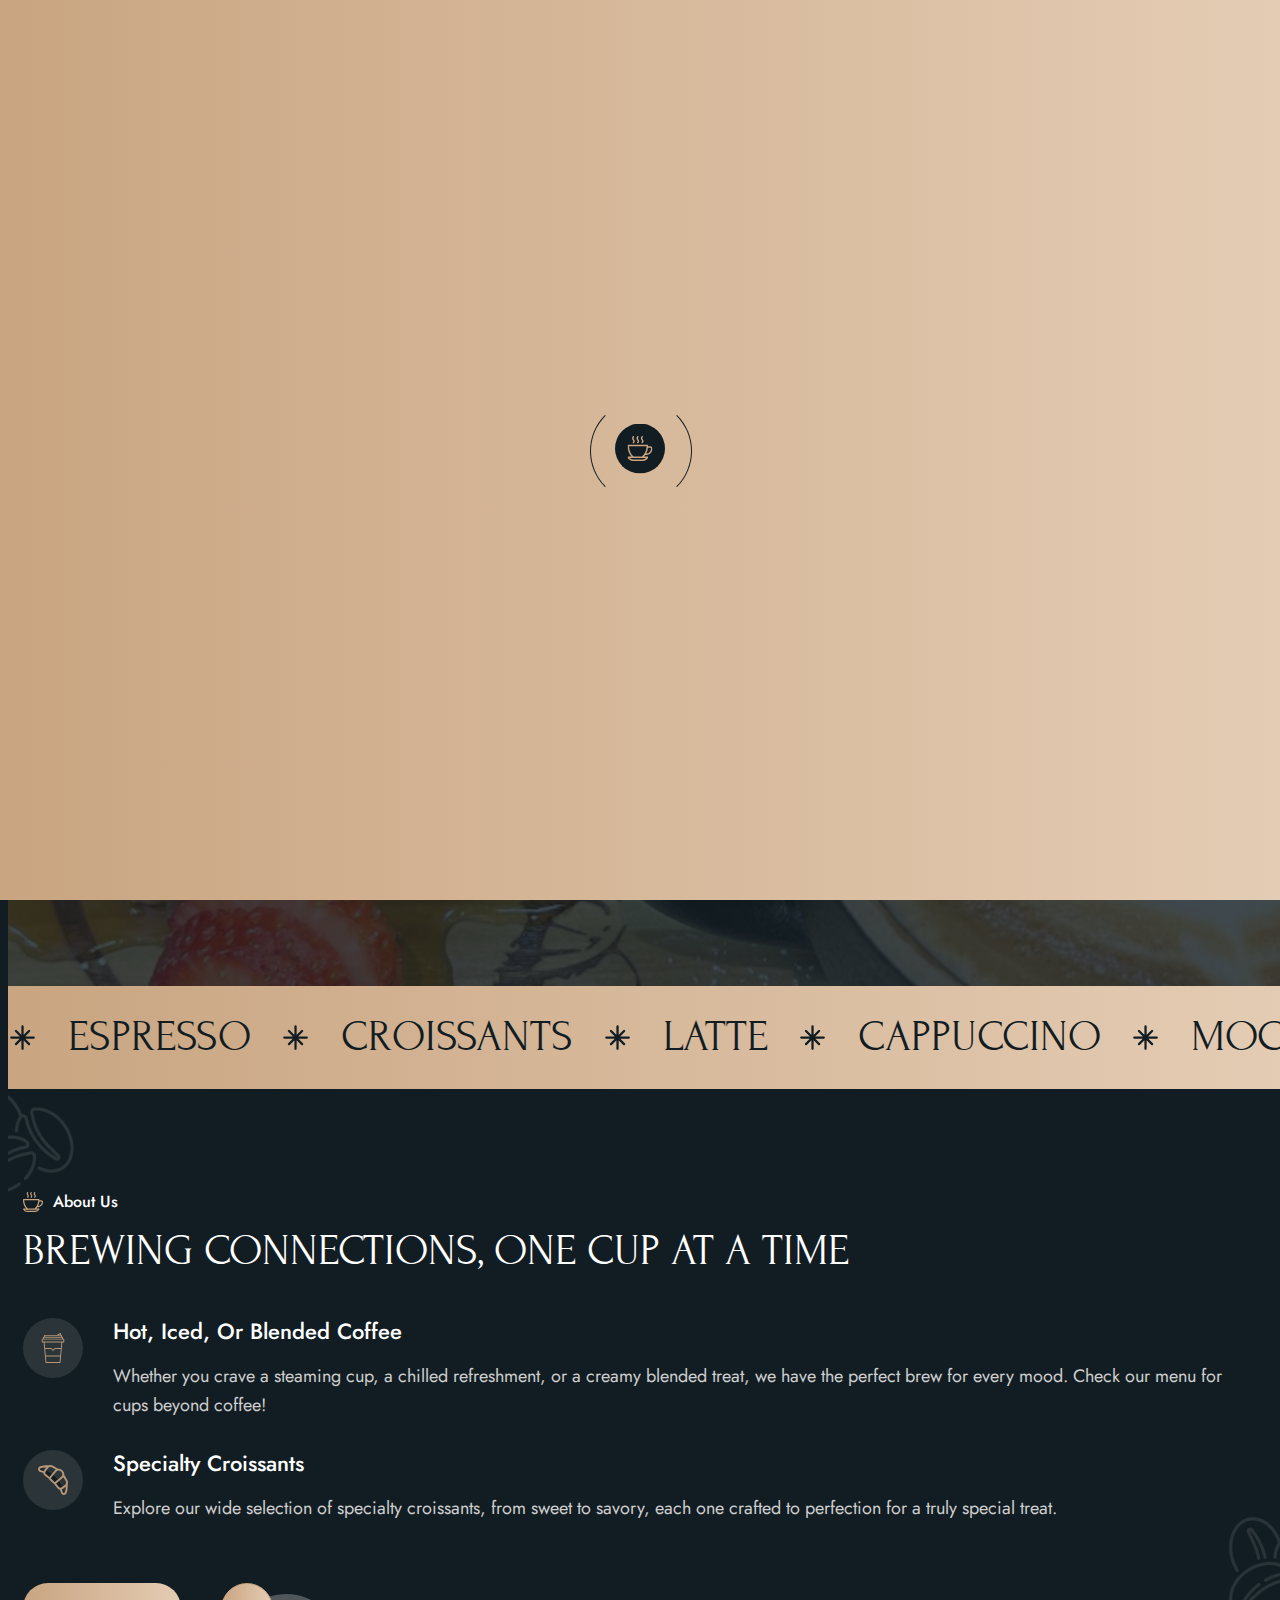
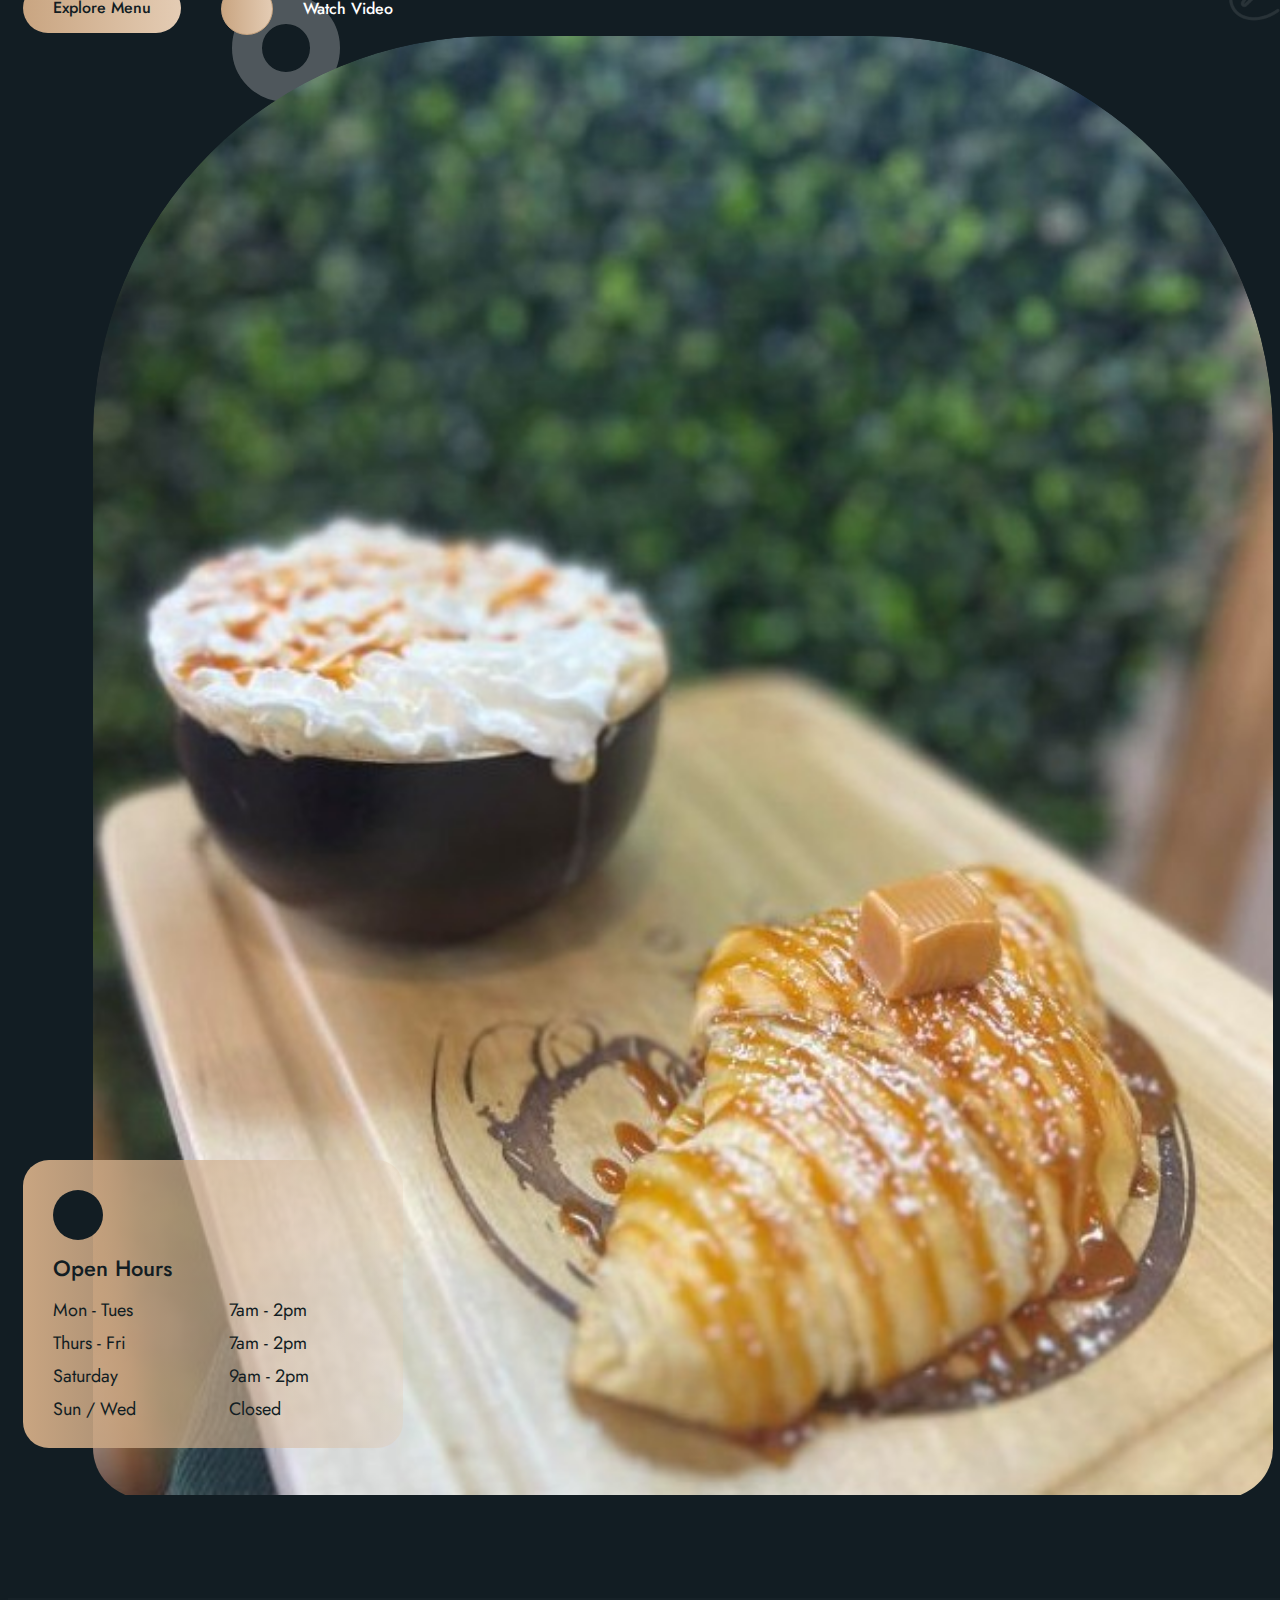
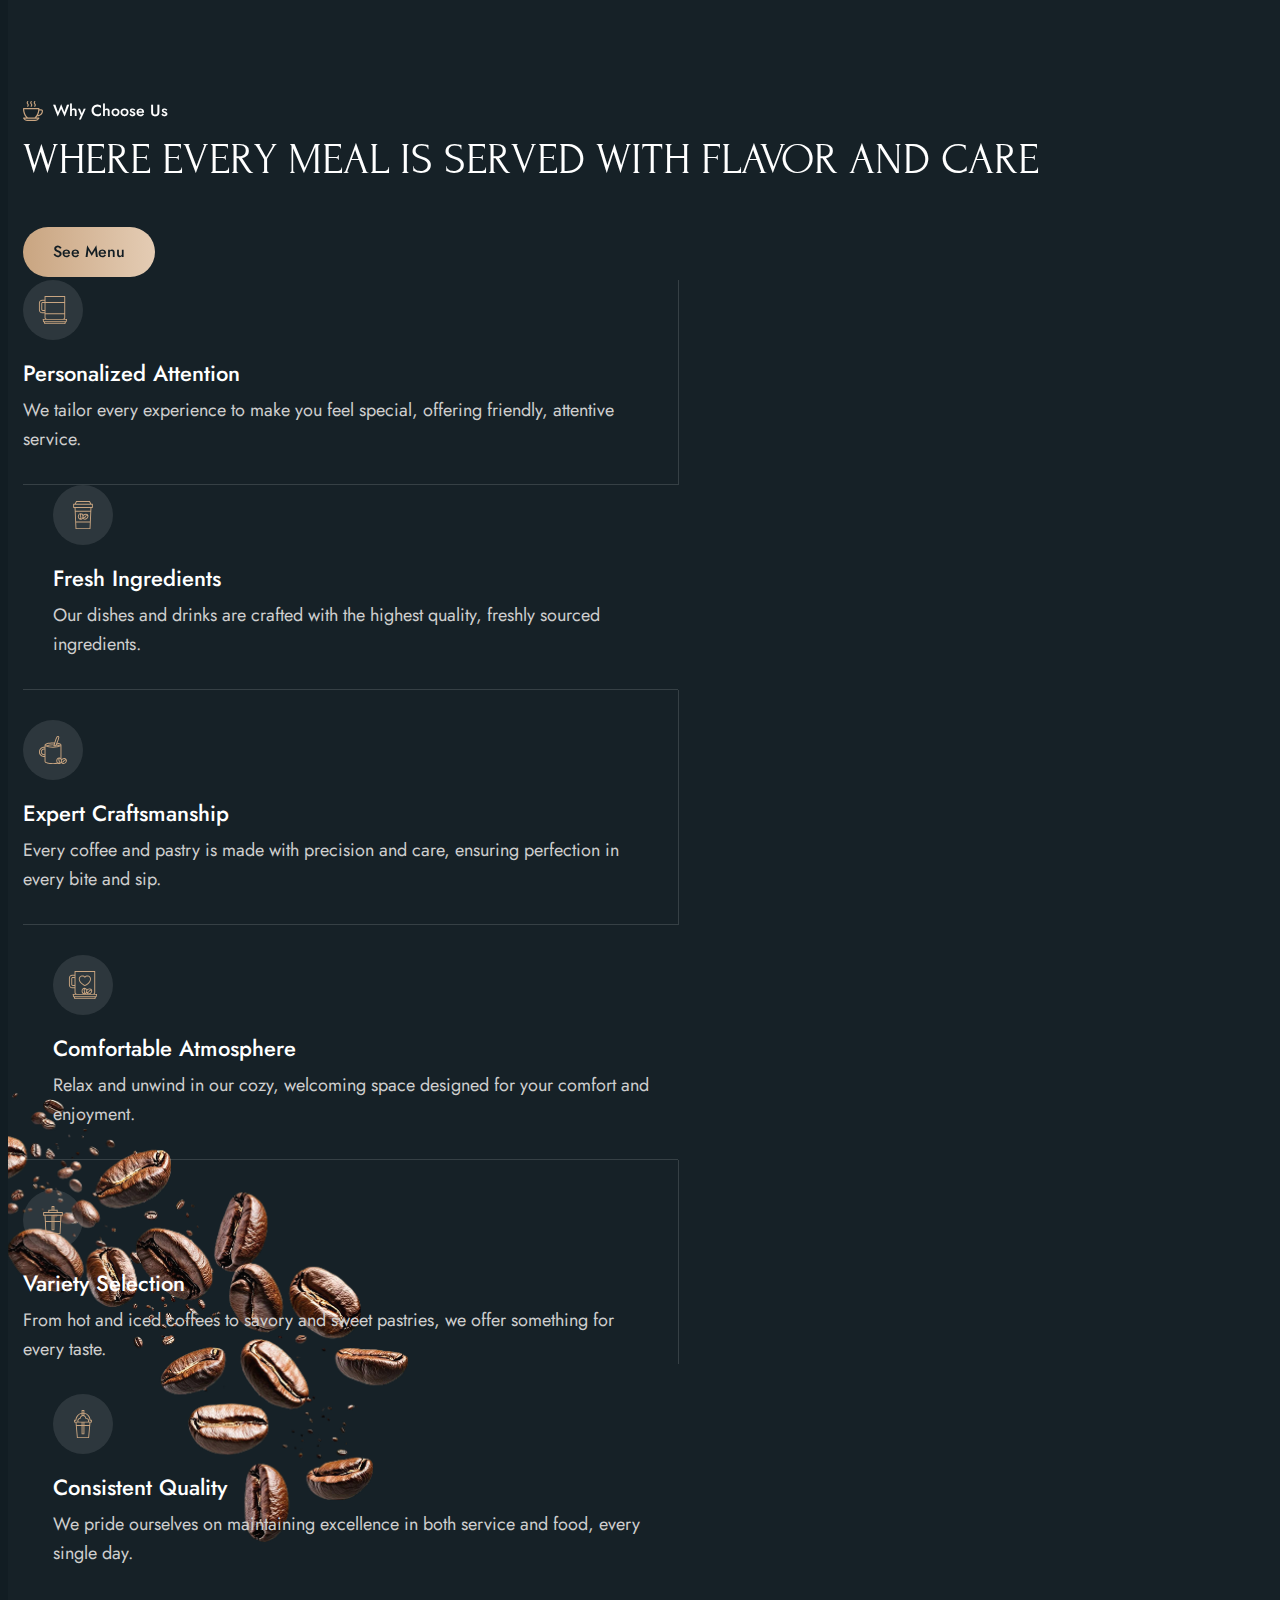
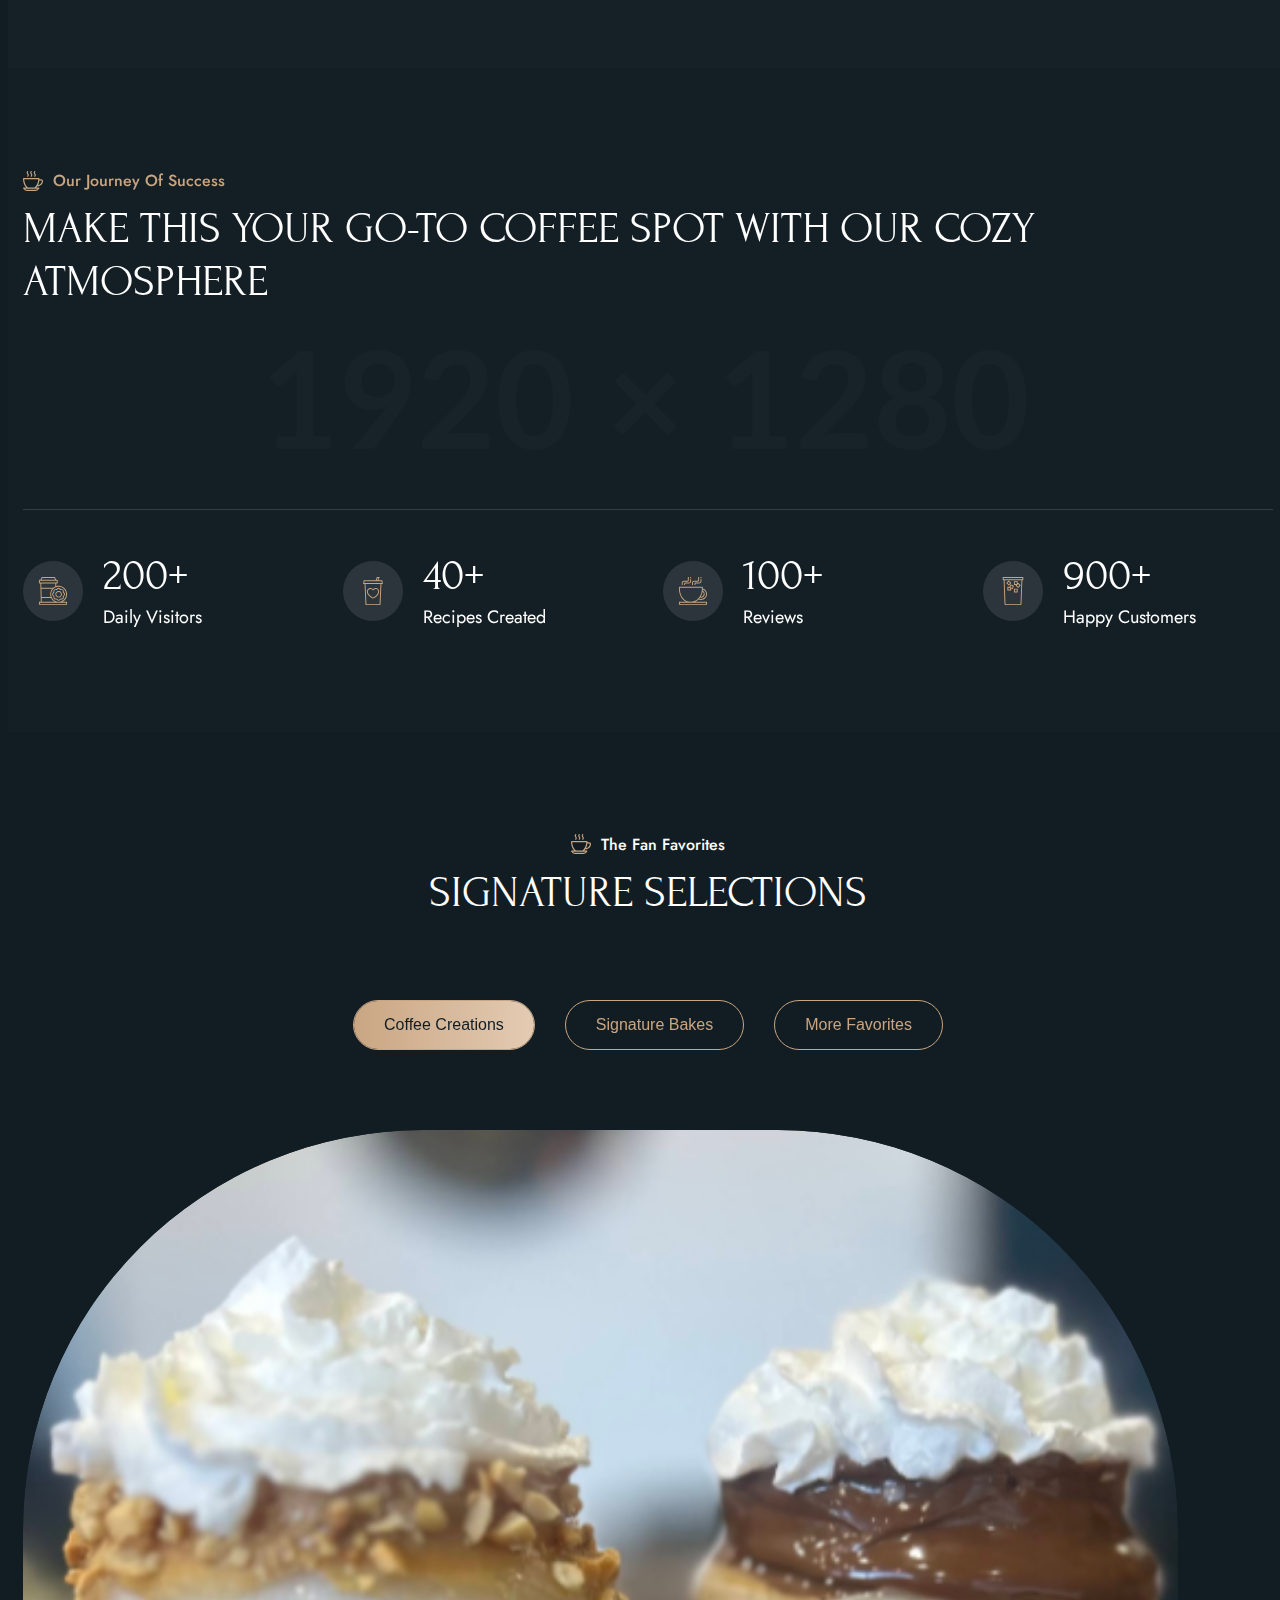
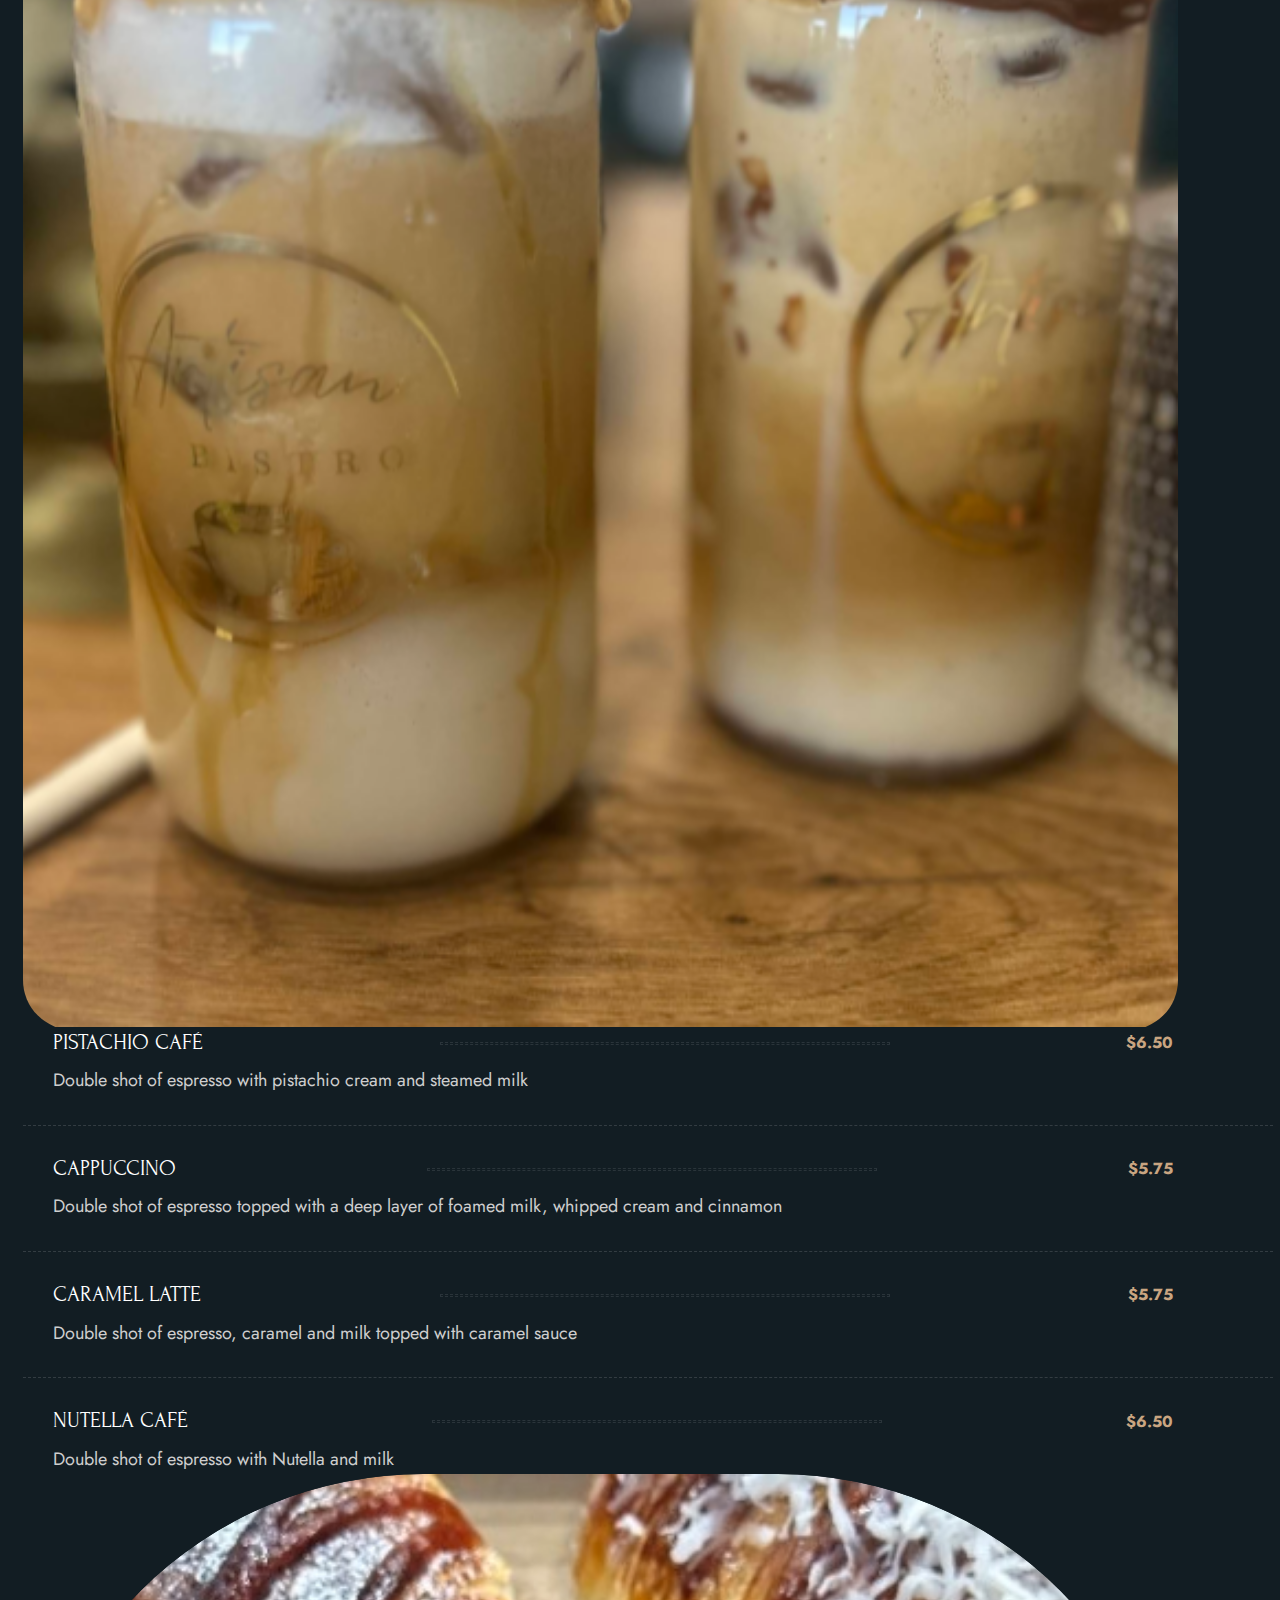
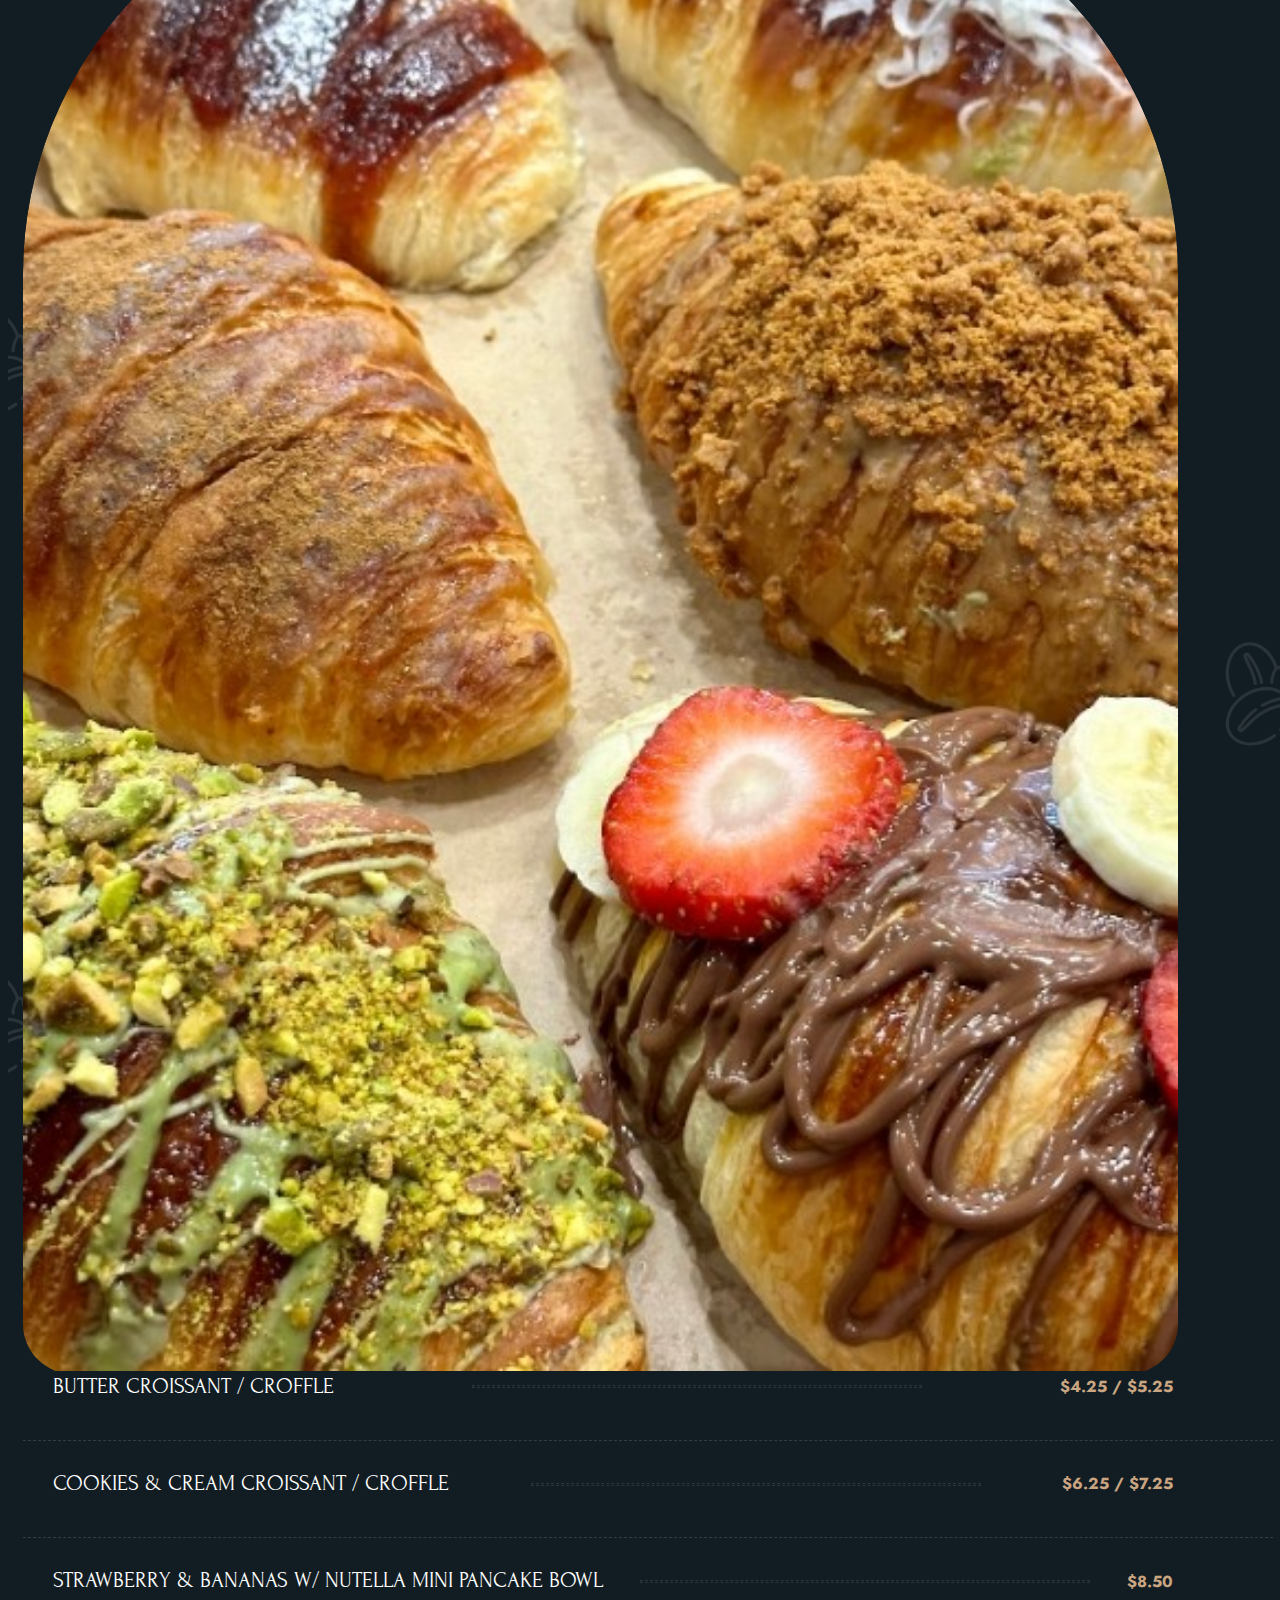
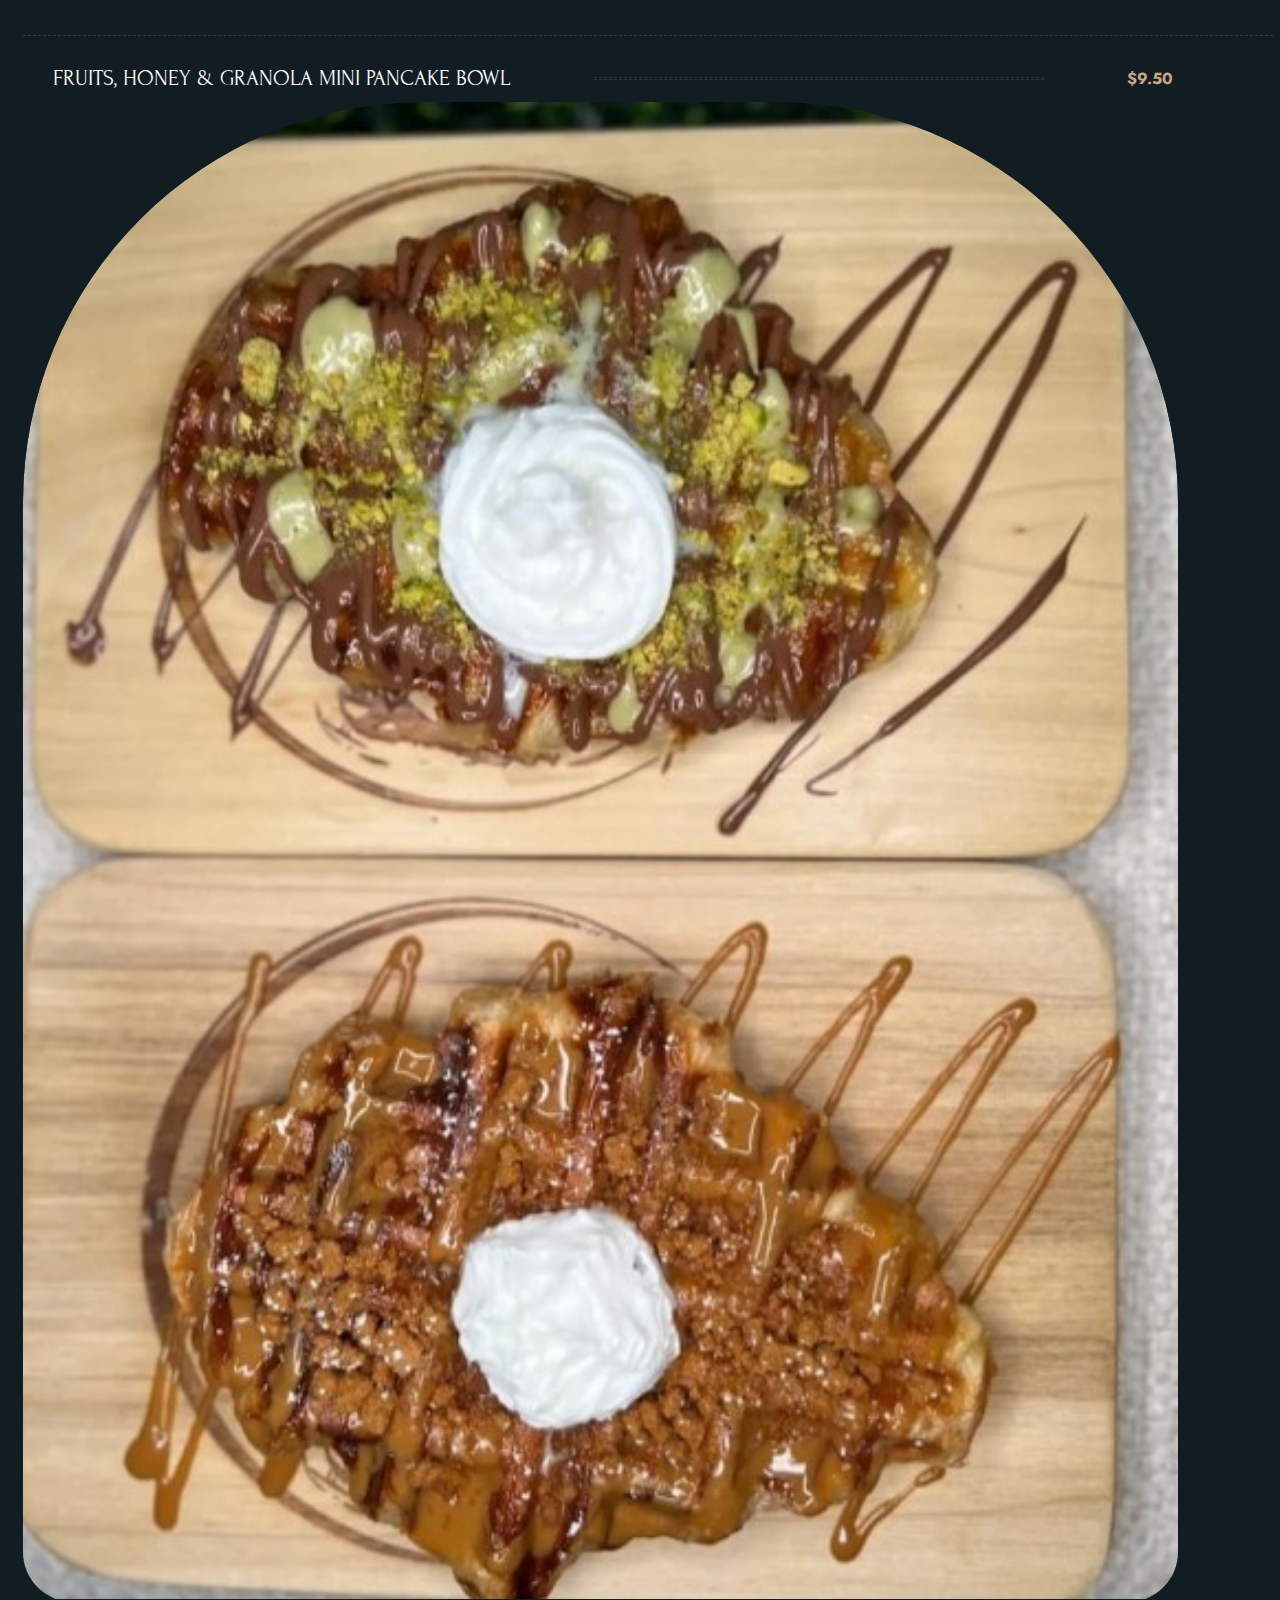
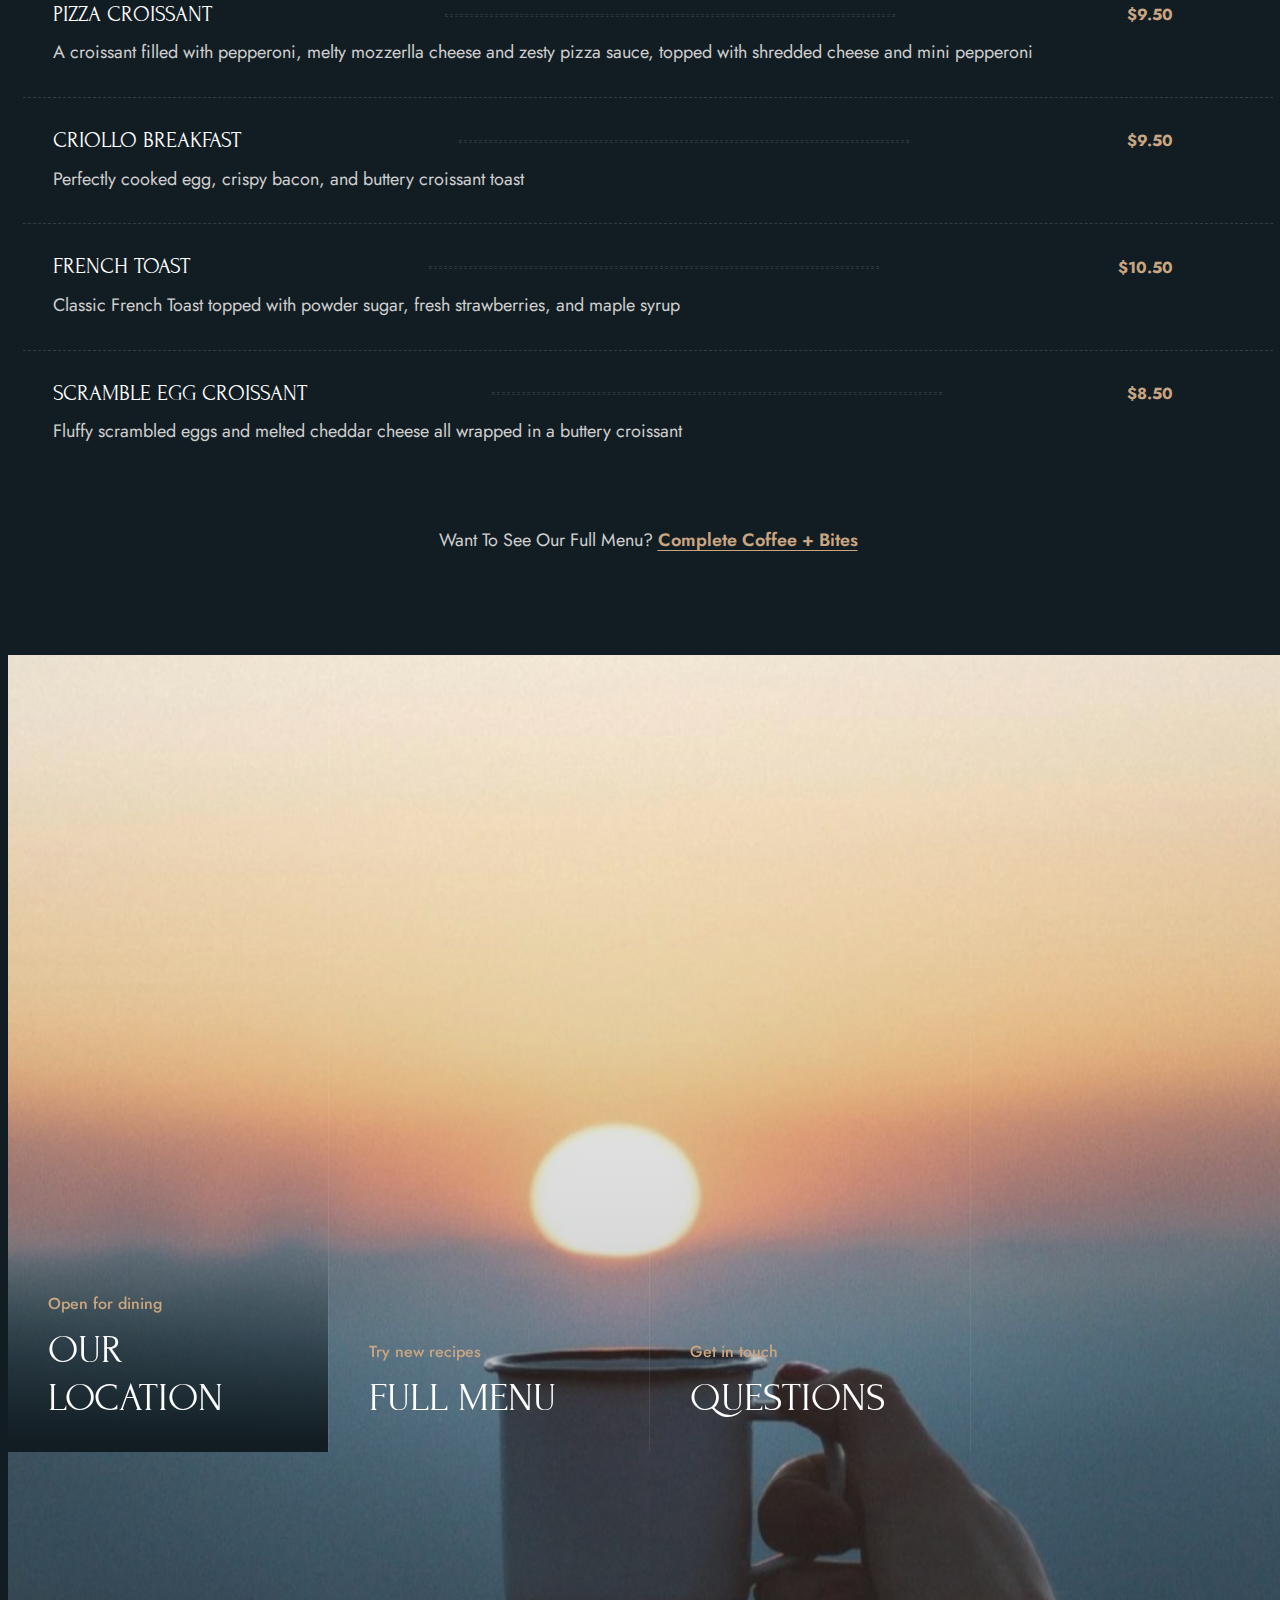
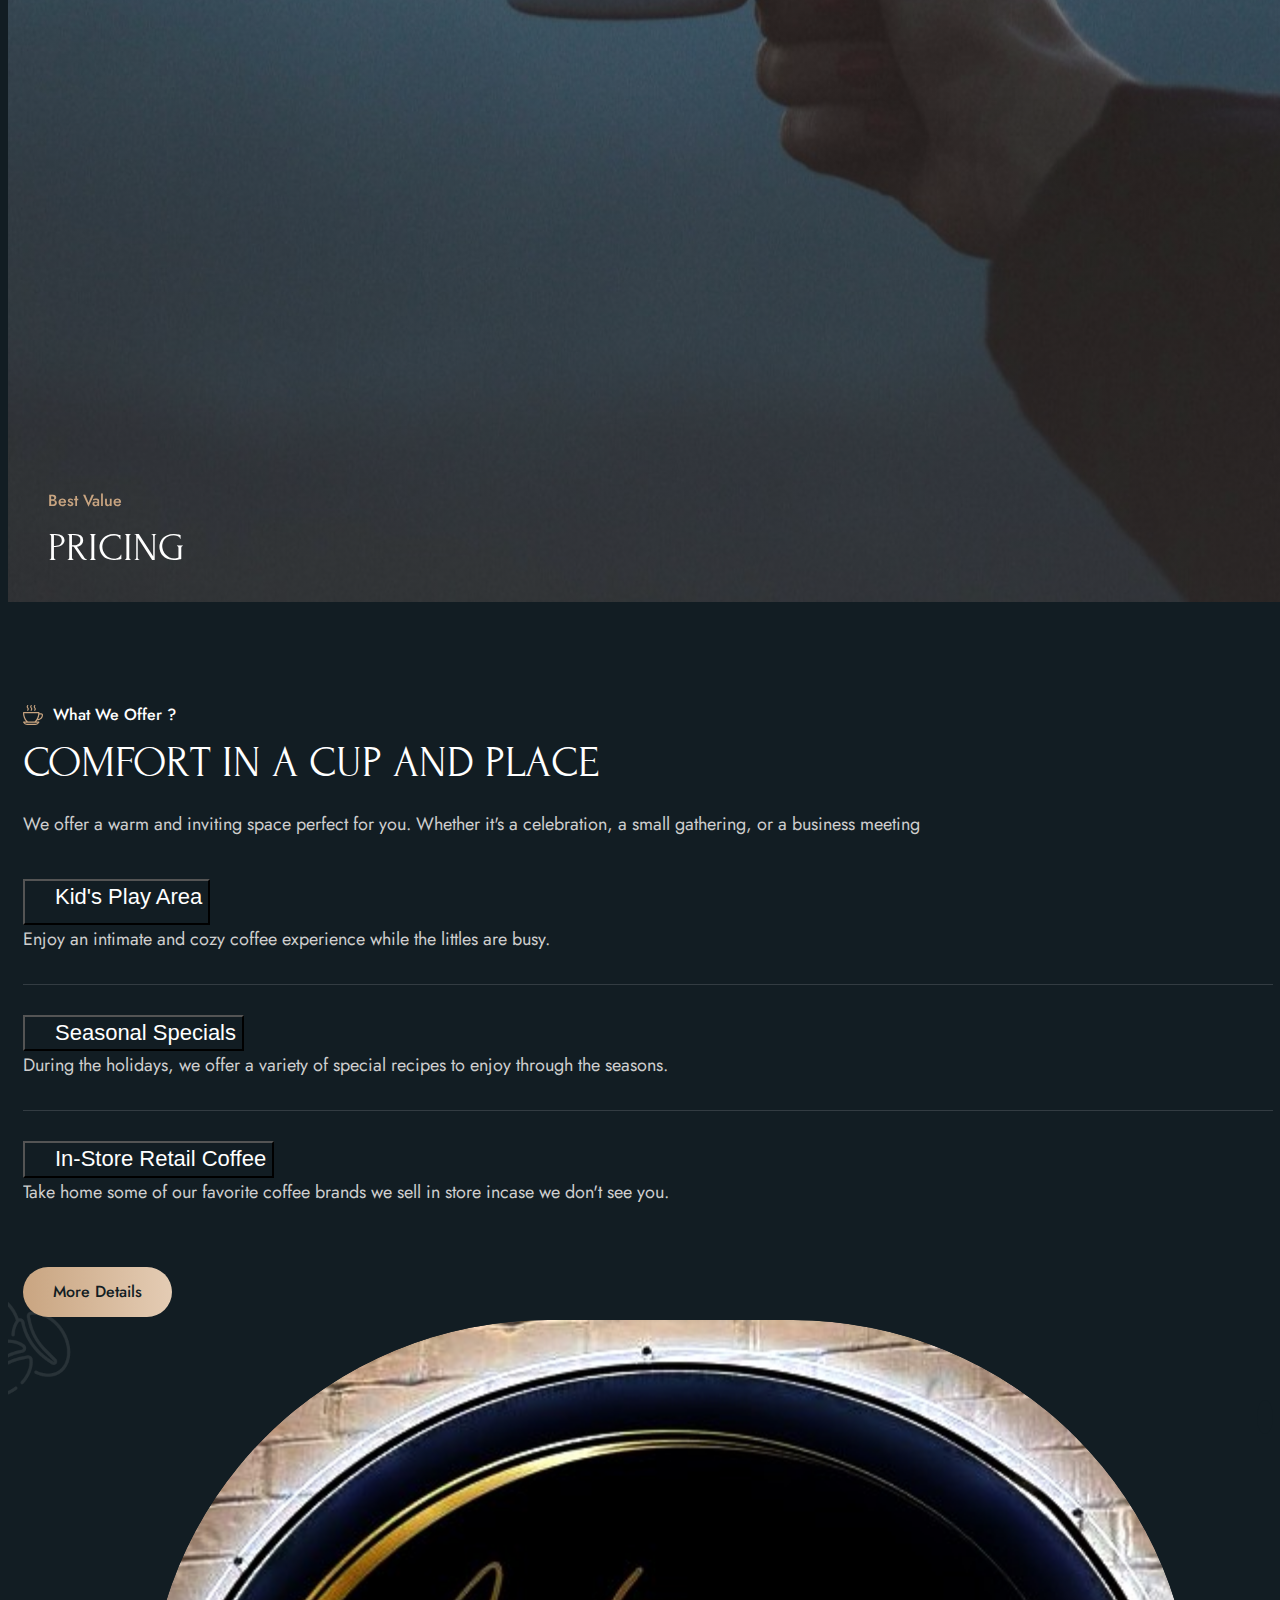
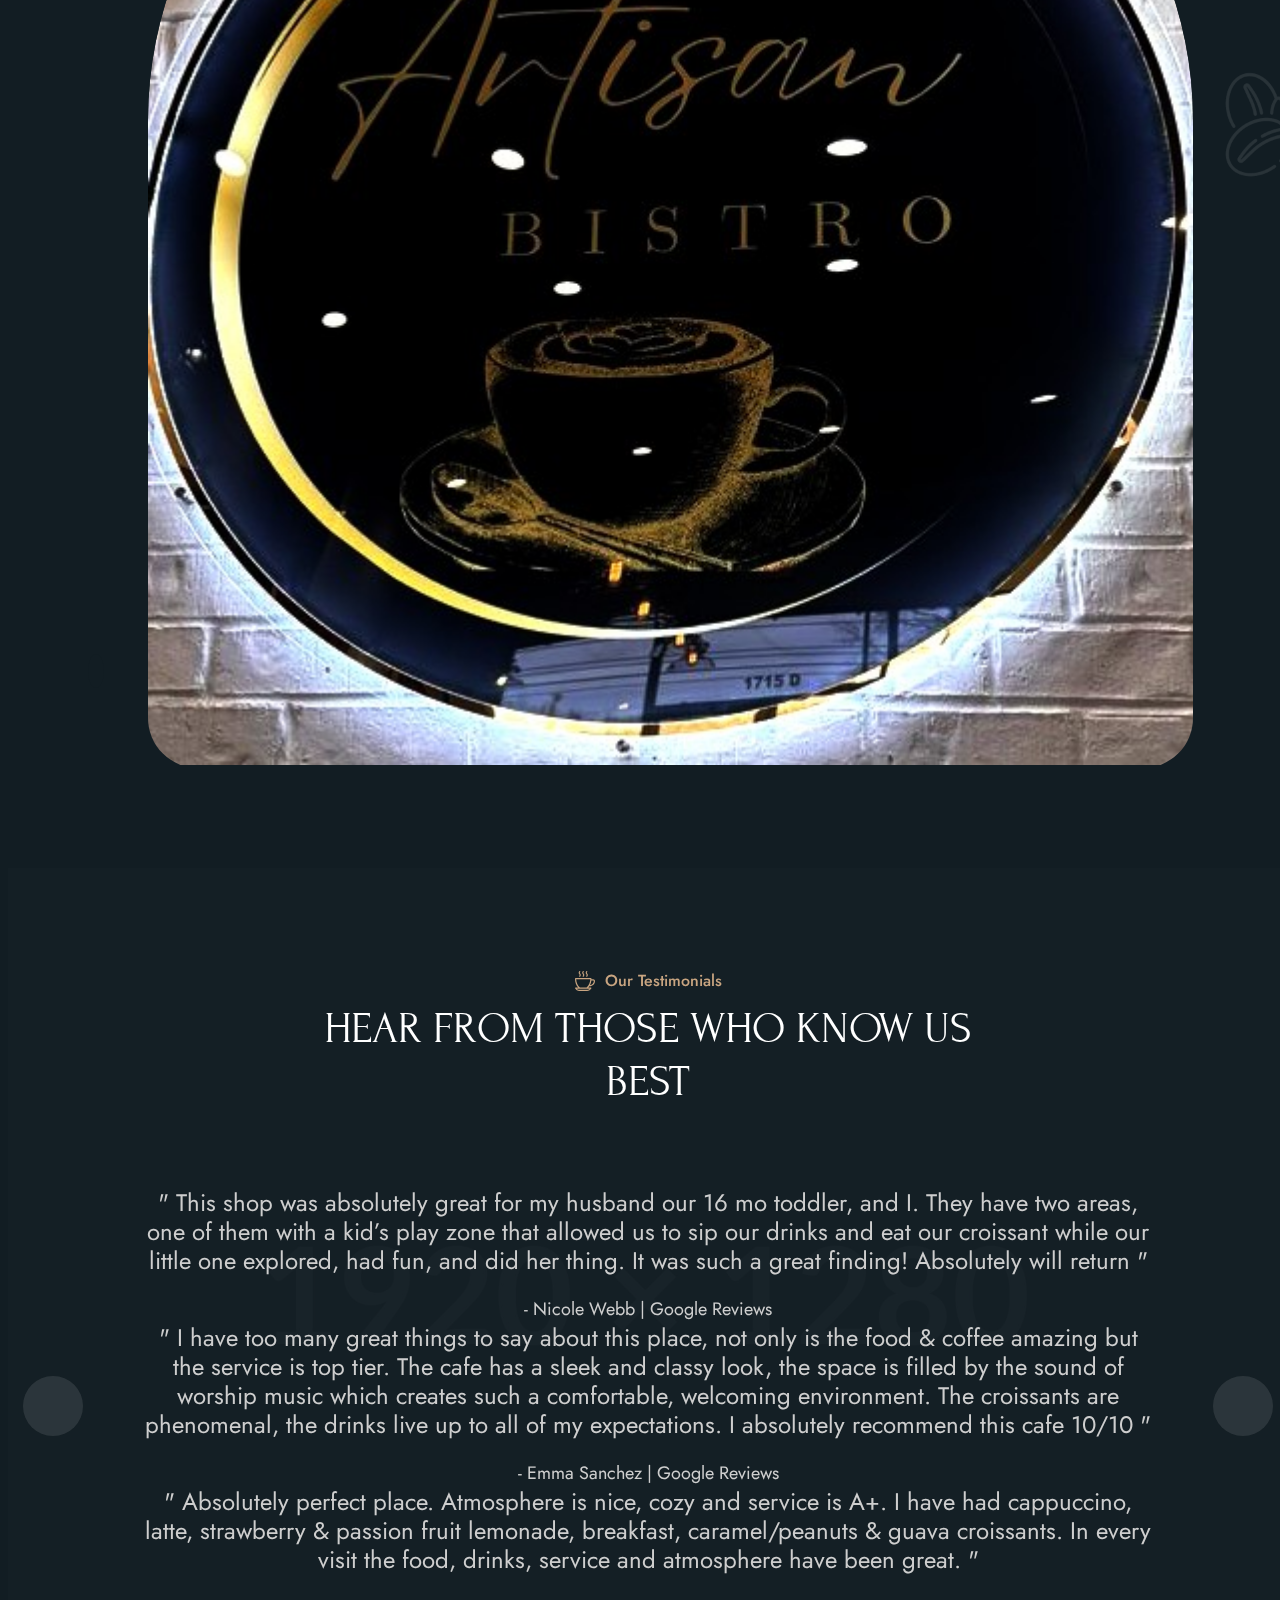
==== commit 292835f9: "Update index.html" ====
--- a/index.html
+++ b/index.html
@@ -294,7 +294,7 @@
                         <div class="about-us-footer wow fadeInUp" data-wow-delay="0.6s">
                             <!-- About Button Start -->
                             <div class="about-btn">
-                                <a href="#" class="btn-default">Explore Menu</a>
+                                <a href="menu.html" class="btn-default">Explore Menu</a>
                             </div>
                             <!-- About Button End -->
 				
@@ -369,7 +369,7 @@
 
                         <!-- Why Choose Button Start -->
                         <div class="why-choose-btn wow fadeInUp" data-wow-delay="0.2s">
-                            <a href="#" class="btn-default">See Menu</a>
+                            <a href="menu.html" class="btn-default">See Menu</a>
                         </div>
                         <!-- Why Choose Button End -->
                     </div>
@@ -557,8 +557,8 @@
                 <div class="col-lg-12">
                     <!-- Section Title Start -->
                     <div class="section-title">
-                        <h3 class="wow fadeInUp">Our Favorites</h3>
-                        <h2 class="text-anime-style-3" data-cursor="-opaque">Enjoy luxury, without the luxury price</h2>
+                        <h3 class="wow fadeInUp">The Fan Favorites</h3>
+                        <h2 class="text-anime-style-3" data-cursor="-opaque">Signature Selections</h2>
                     </div>
                     <!-- Section Title End -->
                 </div>
@@ -571,13 +571,13 @@
                         <div class="our-support-nav wow fadeInUp" data-wow-delay="0.2s">
                             <ul class="nav nav-tabs" id="mvTab" role="tablist">
                                 <li class="nav-item" role="presentation">
-                                    <button class="btn-default btn-highlighted active" id="all-tab" data-bs-toggle="tab" data-bs-target="#all" type="button" role="tab" aria-selected="true">Coffees</button>
+                                    <button class="btn-default btn-highlighted active" id="all-tab" data-bs-toggle="tab" data-bs-target="#all" type="button" role="tab" aria-selected="true">Coffee Creations</button>
                                 </li>
                                 <li class="nav-item" role="presentation">
-                                    <button class="btn-default btn-highlighted" id="see-food-tab" data-bs-toggle="tab" data-bs-target="#see-food" type="button" role="tab" aria-selected="false">Croissants</button>
+                                    <button class="btn-default btn-highlighted" id="see-food-tab" data-bs-toggle="tab" data-bs-target="#see-food" type="button" role="tab" aria-selected="false">Signature Bakes</button>
                                 </li>
                                 <li class="nav-item" role="presentation">
-                                    <button class="btn-default btn-highlighted" id="desserts-tab" data-bs-toggle="tab" data-bs-target="#desserts" type="button" role="tab" aria-selected="false">Mini Pankcakes</button>
+                                    <button class="btn-default btn-highlighted" id="desserts-tab" data-bs-toggle="tab" data-bs-target="#desserts" type="button" role="tab" aria-selected="false">More Favorites</button>
                                 </li>
                             </ul>
                         </div>
@@ -590,7 +590,7 @@
                                     <!-- Pricing Image Start -->
                                     <div class="pricing-image">
                                         <figure class="image-anime">
-                                            <img src="images/pista.jpg" alt="">
+                                            <img src="images/duo.png" alt="">
                                         </figure>
                                     </div>
                                     <!-- Pricing Image End -->
@@ -604,7 +604,7 @@
                                             <!-- Our Menu Image Start -->
                                             <div class="menu-list-image">
                                                 <figure>
-                                                    <img src="images/pricing-menu-1.png" alt="">
+                                              <!--      <img src="images/lt1.jpg" alt=""> -->
                                                 </figure>
                                             </div>
                                             <!-- Our Menu Image End -->
@@ -613,7 +613,7 @@
                                             <div class="menu-item-body">
                                                 <!-- Menu Item Title Start -->
                                                 <div class="menu-item-title">
-                                                    <h3>Nutella</h3>
+                                                    <h3>Pistachio Café</h3>
                                                     <hr>
                                                     <span>$6.50</span>
                                                 </div>
@@ -621,7 +621,7 @@
         
                                                 <!-- Menu Item Content Start -->
                                                 <div class="menu-item-content">
-                                                    <p>A shot of espresso with Nutella</p>
+                                                    <p>Double shot of espresso with pistachio cream and steamed milk</p>
                                                 </div>
                                                 <!-- Menu Item Content End -->
                                             </div>
@@ -633,7 +633,7 @@
                                             <!-- Our Menu Image Start -->
                                             <div class="menu-list-image">
                                                 <figure>
-                                                    <img src="images/pricing-menu-2.png" alt="">
+                                              <!--      <img src="images/lt2.jpg" alt=""> -->
                                                 </figure>
                                             </div>
                                             <!-- Our Menu Image End -->
@@ -642,15 +642,15 @@
                                             <div class="menu-item-body">
                                                 <!-- Menu Item Title Start -->
                                                 <div class="menu-item-title">
-                                                    <h3>Cookies & Cream</h3>
+                                                    <h3>Cappuccino</h3>
                                                     <hr>
-                                                    <span>$6.50</span>
+                                                    <span>$5.75</span>
                                                 </div>
                                                 <!-- Menu Item Title End -->
         
                                                 <!-- Menu Item Content Start -->
                                                 <div class="menu-item-content">
-                                                    <p>A shot of espresso with Oreo Cream</p>
+                                                    <p>Double shot of espresso topped with a deep layer of foamed milk, whipped cream and cinnamon</p>
                                                 </div>
                                                 <!-- Our Menu Item End -->
                                                 <!-- Menu Item Content End -->
@@ -664,7 +664,7 @@
                                             <!-- Our Menu Image Start -->
                                             <div class="menu-list-image">
                                                 <figure>
-                                                    <img src="images/pricing-menu-3.png" alt="">
+                                                 <!--   <img src="images/pricing-menu-3.png" alt=""> -->
                                                 </figure>
                                             </div>
                                             <!-- Our Menu Image End -->
@@ -673,15 +673,15 @@
                                             <div class="menu-item-body">
                                                 <!-- Menu Item Title Start -->
                                                 <div class="menu-item-title">
-                                                    <h3>Café Bombón</h3>
+                                                    <h3>Caramel latte</h3>
                                                     <hr>
-                                                    <span>$6.25</span>
+                                                    <span>$5.75</span>
                                                 </div>
                                                 <!-- Menu Item Title End -->
         
                                                 <!-- Menu Item Content Start -->
                                                 <div class="menu-item-content">
-                                                    <p>A shot of espresso with sweetened condensed milk and foamy layer of milk froth.</p>
+                                                    <p>Double shot of espresso, caramel and milk topped with caramel sauce</p>
                                                 </div>
                                                 <!-- Menu Item Content End -->
                                             </div>
@@ -694,7 +694,7 @@
                                             <!-- Our Menu Image Start -->
                                             <div class="menu-list-image">
                                                 <figure>
-                                                    <img src="images/pricing-menu-4.png" alt="">
+                                                 <!--   <img src="images/pricing-menu-4.png" alt=""> -->
                                                 </figure>
                                             </div>
                                             <!-- Our Menu Image End -->
@@ -703,7 +703,7 @@
                                             <div class="menu-item-body">
                                                 <!-- Menu Item Title Start -->
                                                 <div class="menu-item-title">
-                                                    <h3>Pistachio</h3>
+                                                    <h3>Nutella Café</h3>
                                                     <hr>
                                                     <span>$6.50</span>
                                                 </div>
@@ -711,7 +711,7 @@
         
                                                 <!-- Menu Item Content Start -->
                                                 <div class="menu-item-content">
-                                                    <p>A shot of espresso with Pistachio Cream</p>
+                                                    <p>Double shot of espresso with Nutella and milk</p>
                                                 </div>
                                                 <!-- Menu Item Content End -->
                                             </div>
@@ -732,7 +732,7 @@
                                     <!-- Pricing Image Start -->
                                     <div class="pricing-image">
                                         <figure class="image-anime">
-                                            <img src="images/pricing-tab-image-3.jpg" alt="">
+                                            <img src="images/cross.jpg" alt="">
                                         </figure>
                                     </div>
                                     <!-- Pricing Image End -->
@@ -746,7 +746,7 @@
                                             <!-- Our Menu Image Start -->
                                             <div class="menu-list-image">
                                                 <figure>
-                                                    <img src="images/pricing-menu-1.png" alt="">
+                                                 <!--   <img src="images/pricing-menu-1.png" alt=""> -->
                                                 </figure>
                                             </div>
                                             <!-- Our Menu Image End -->
@@ -755,9 +755,9 @@
                                             <div class="menu-item-body">
                                                 <!-- Menu Item Title Start -->
                                                 <div class="menu-item-title">
-                                                    <h3>Butter Croissant</h3>
+                                                    <h3>Butter Croissant / Croffle</h3>
                                                     <hr>
-                                                    <span>$4.25</span>
+                                                    <span>$4.25 / $5.25</span>
                                                 </div>
                                                 <!-- Menu Item Title End -->
         
@@ -775,7 +775,7 @@
                                             <!-- Our Menu Image Start -->
                                             <div class="menu-list-image">
                                                 <figure>
-                                                    <img src="images/pricing-menu-2.png" alt="">
+                                                 <!--   <img src="images/pricing-menu-2.png" alt=""> -->
                                                 </figure>
                                             </div>
                                             <!-- Our Menu Image End -->
@@ -784,9 +784,9 @@
                                             <div class="menu-item-body">
                                                 <!-- Menu Item Title Start -->
                                                 <div class="menu-item-title">
-                                                    <h3>Strawberries & Banana Nutella</h3>
+                                                    <h3>Cookies & Cream Croissant / Croffle</h3>
                                                     <hr>
-                                                    <span>$6.75</span>
+                                                    <span>$6.25 / $7.25</span>
                                                 </div>
                                                 <!-- Menu Item Title End -->
         
@@ -806,7 +806,7 @@
                                             <!-- Our Menu Image Start -->
                                             <div class="menu-list-image">
                                                 <figure>
-                                                    <img src="images/pricing-menu-3.png" alt="">
+                                                   <!-- <img src="images/pricing-menu-3.png" alt=""> -->
                                                 </figure>
                                             </div>
                                             <!-- Our Menu Image End -->
@@ -815,9 +815,9 @@
                                             <div class="menu-item-body">
                                                 <!-- Menu Item Title Start -->
                                                 <div class="menu-item-title">
-                                                    <h3>Biscoff Cream</h3>
+                                                    <h3>Strawberry & Bananas w/ Nutella Mini Pancake Bowl</h3>
                                                     <hr>
-                                                    <span>$6.75</span>
+                                                    <span>$8.50</span>
                                                 </div>
                                                 <!-- Menu Item Title End -->
         
@@ -836,7 +836,7 @@
                                             <!-- Our Menu Image Start -->
                                             <div class="menu-list-image">
                                                 <figure>
-                                                    <img src="images/pricing-menu-4.png" alt="">
+                                                <!--    <img src="images/pricing-menu-4.png" alt=""> -->
                                                 </figure>
                                             </div>
                                             <!-- Our Menu Image End -->
@@ -845,9 +845,9 @@
                                             <div class="menu-item-body">
                                                 <!-- Menu Item Title Start -->
                                                 <div class="menu-item-title">
-                                                    <h3>Raffaelo Coconut</h3>
+                                                    <h3>Fruits, Honey & Granola Mini Pancake Bowl</h3>
                                                     <hr>
-                                                    <span>$6.75</span>
+                                                    <span>$9.50</span>
                                                 </div>
                                                 <!-- Menu Item Title End -->
         
@@ -874,7 +874,7 @@
                                      <!-- Pricing Image Start -->
                                      <div class="pricing-image">
                                          <figure class="image-anime">
-                                             <img src="images/pricing-tab-image-2.jpg" alt="">
+                                             <img src="images/crowaf.jpg" alt="">
                                          </figure>
                                      </div>
                                      <!-- Pricing Image End -->
@@ -888,7 +888,7 @@
                                              <!-- Our Menu Image Start -->
                                              <div class="menu-list-image">
                                                  <figure>
-                                                     <img src="images/pricing-menu-1.png" alt="">
+                                                    <!-- <img src="images/pricing-menu-1.png" alt=""> -->
                                                  </figure>
                                              </div>
                                              <!-- Our Menu Image End -->
@@ -897,15 +897,15 @@
                                              <div class="menu-item-body">
                                                  <!-- Menu Item Title Start -->
                                                  <div class="menu-item-title">
-                                                     <h3>Strawberry & Banana Nutella</h3>
+                                                     <h3>Pizza Croissant</h3></h3>
                                                      <hr>
-                                                     <span>$8.50</span>
+                                                     <span>$9.50</span>
                                                  </div>
                                                  <!-- Menu Item Title End -->
          
                                                  <!-- Menu Item Content Start -->
                                                  <div class="menu-item-content">
-                                                     <p></p>
+                                                     <p>A croissant filled with pepperoni, melty mozzerlla cheese and zesty pizza sauce, topped with shredded cheese and mini pepperoni</p>
                                                  </div>
                                                  <!-- Menu Item Content End -->
                                              </div>
@@ -917,7 +917,7 @@
                                              <!-- Our Menu Image Start -->
                                              <div class="menu-list-image">
                                                  <figure>
-                                                     <img src="images/pricing-menu-2.png" alt="">
+                                                      <!-- <img src="images/pricing-menu-2.png" alt=""> -->
                                                  </figure>
                                              </div>
                                              <!-- Our Menu Image End -->
@@ -926,15 +926,15 @@
                                              <div class="menu-item-body">
                                                  <!-- Menu Item Title Start -->
                                                  <div class="menu-item-title">
-                                                     <h3>Peanut Salted Caramel</h3>
+                                                     <h3>Criollo Breakfast</h3>
                                                      <hr>
-                                                     <span>$8.50</span>
+                                                     <span>$9.50</span>
                                                  </div>
                                                  <!-- Menu Item Title End -->
          
                                                  <!-- Menu Item Content Start -->
                                                  <div class="menu-item-content">
-                                                     <p></p>
+                                                     <p>Perfectly cooked egg, crispy bacon, and buttery croissant toast</p>
                                                  </div>
                                                  <!-- Our Menu Item End -->
                                                  <!-- Menu Item Content End -->
@@ -948,7 +948,7 @@
                                              <!-- Our Menu Image Start -->
                                              <div class="menu-list-image">
                                                  <figure>
-                                                     <img src="images/pricing-menu-3.png" alt="">
+                                                   <!--  <img src="images/pricing-menu-3.png" alt=""> -->
                                                  </figure>
                                              </div>
                                              <!-- Our Menu Image End -->
@@ -957,15 +957,15 @@
                                              <div class="menu-item-body">
                                                  <!-- Menu Item Title Start -->
                                                  <div class="menu-item-title">
-                                                     <h3>Cookies & Cream</h3>
+                                                     <h3>French Toast</h3>
                                                      <hr>
-                                                     <span>$8.25</span>
+                                                     <span>$10.50</span>
                                                  </div>
                                                  <!-- Menu Item Title End -->
          
                                                  <!-- Menu Item Content Start -->
                                                  <div class="menu-item-content">
-                                                     <p></p>
+                                                     <p>Classic French Toast topped with powder sugar, fresh strawberries, and maple syrup</p>
                                                  </div>
                                                  <!-- Menu Item Content End -->
                                              </div>
@@ -978,7 +978,7 @@
                                              <!-- Our Menu Image Start -->
                                              <div class="menu-list-image">
                                                  <figure>
-                                                     <img src="images/pricing-menu-4.png" alt="">
+                                                      <!--<img src="images/pricing-menu-4.png" alt=""> -->
                                                  </figure>
                                              </div>
                                              <!-- Our Menu Image End -->
@@ -987,7 +987,7 @@
                                              <div class="menu-item-body">
                                                  <!-- Menu Item Title Start -->
                                                  <div class="menu-item-title">
-                                                     <h3>Nutella Pistachio</h3>
+                                                     <h3>Scramble Egg Croissant</h3>
                                                      <hr>
                                                      <span>$8.50</span>
                                                  </div>
@@ -995,7 +995,7 @@
          
                                                  <!-- Menu Item Content Start -->
                                                  <div class="menu-item-content">
-                                                     <p></p>
+                                                     <p>Fluffy scrambled eggs and melted cheddar cheese all wrapped in a buttery croissant</p>
                                                  </div>
                                                  <!-- Menu Item Content End -->
                                              </div>
--- a/css/custom.css
+++ b/css/custom.css
@@ -4772,6 +4772,7 @@
 	.menu-list-item{
 		margin-bottom: 20px;
 		padding-bottom: 20px;
+		justify-content: center;
 	}
 
 	.menu-list-image{
@@ -5770,6 +5771,7 @@
 	.intro-video-box.about-intro-video{
 		text-align: center;
 		margin-top: 40px;
+		justify-content: center
 	}
 
 	.intro-video-box.about-intro-video .video-play-button p{
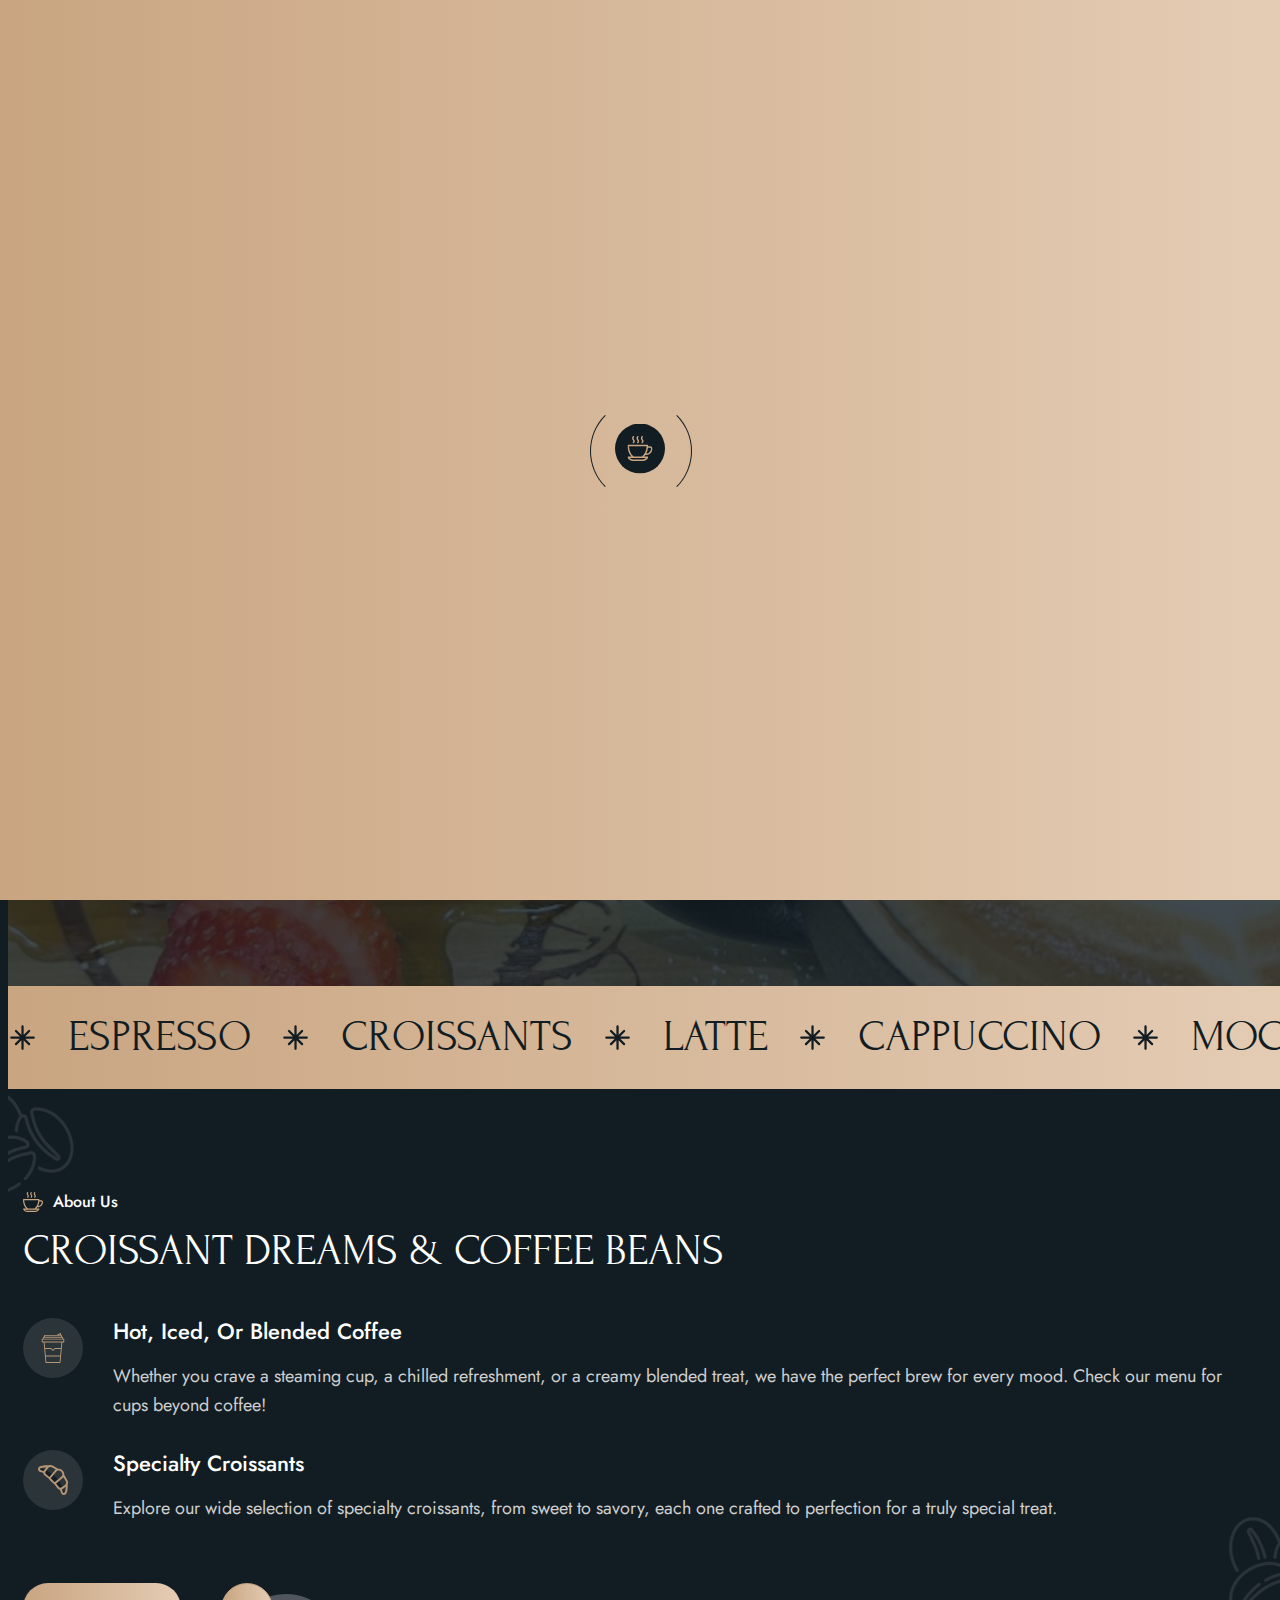
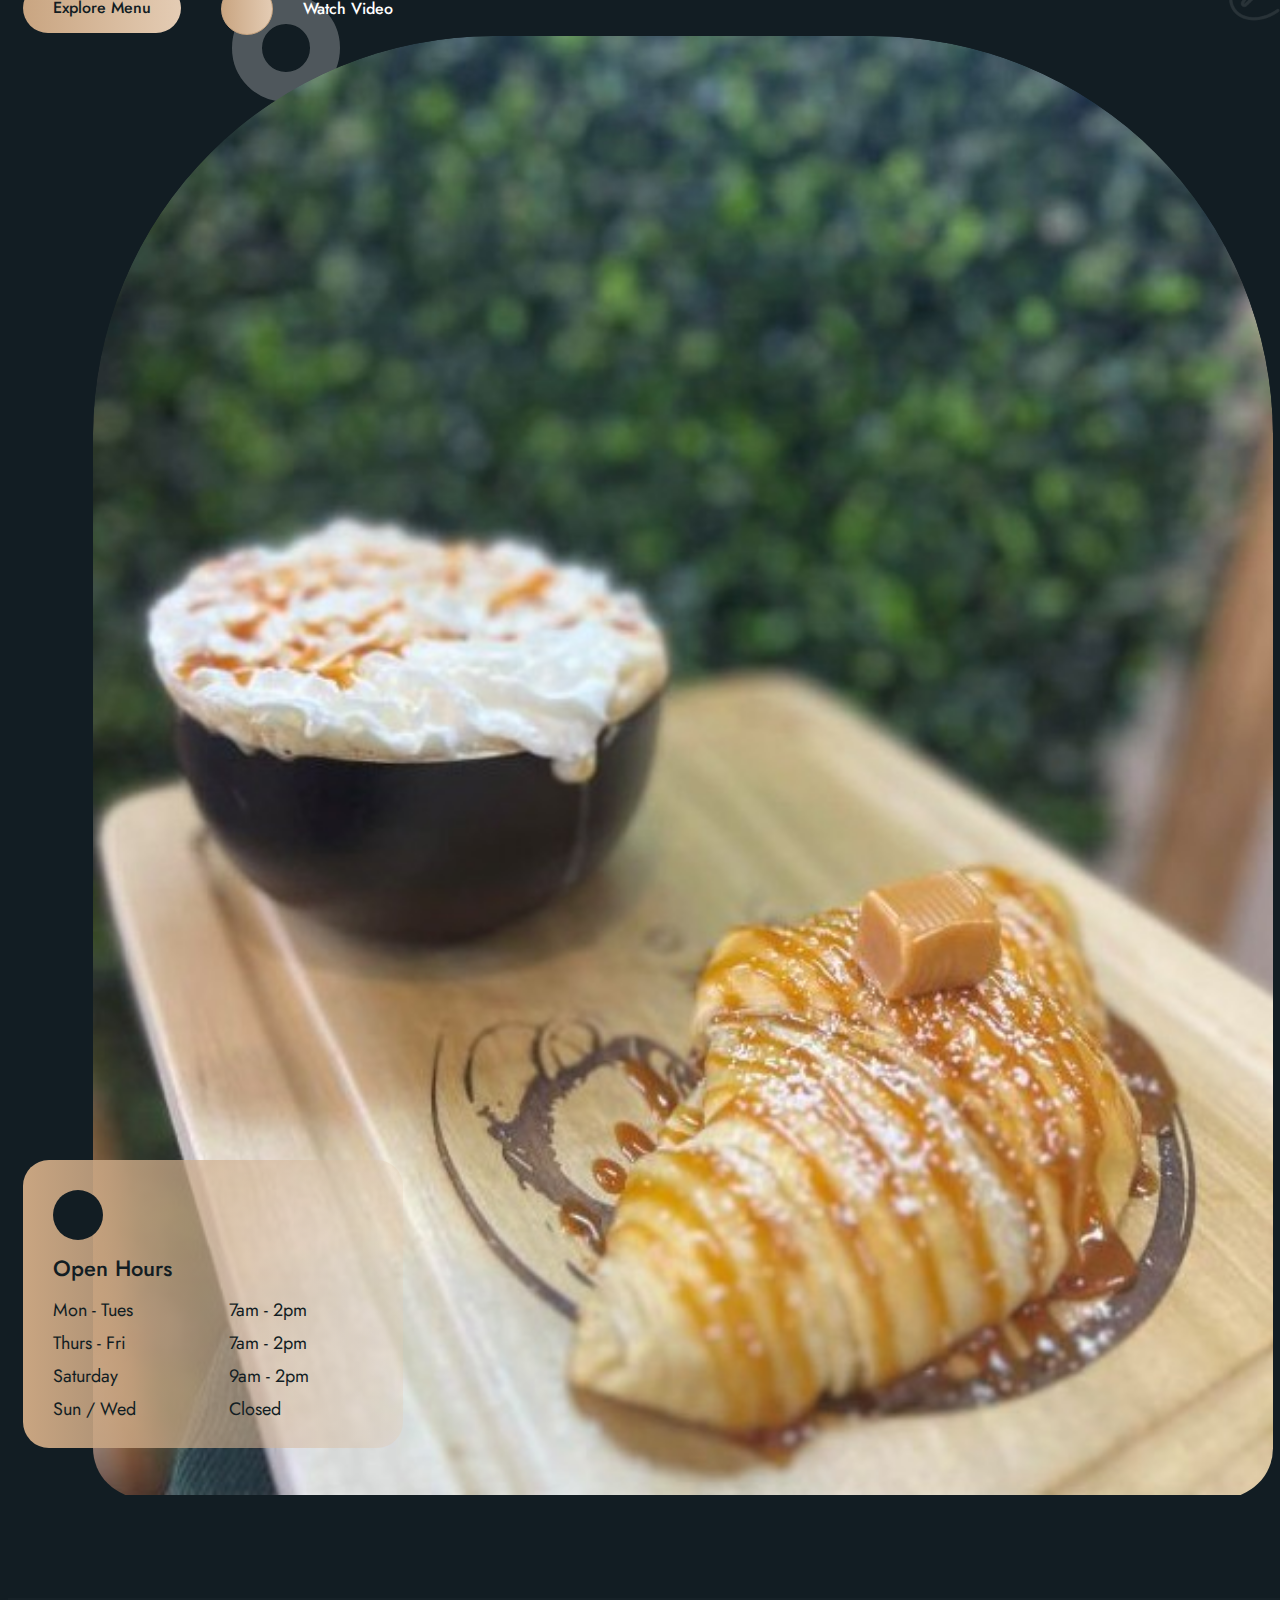
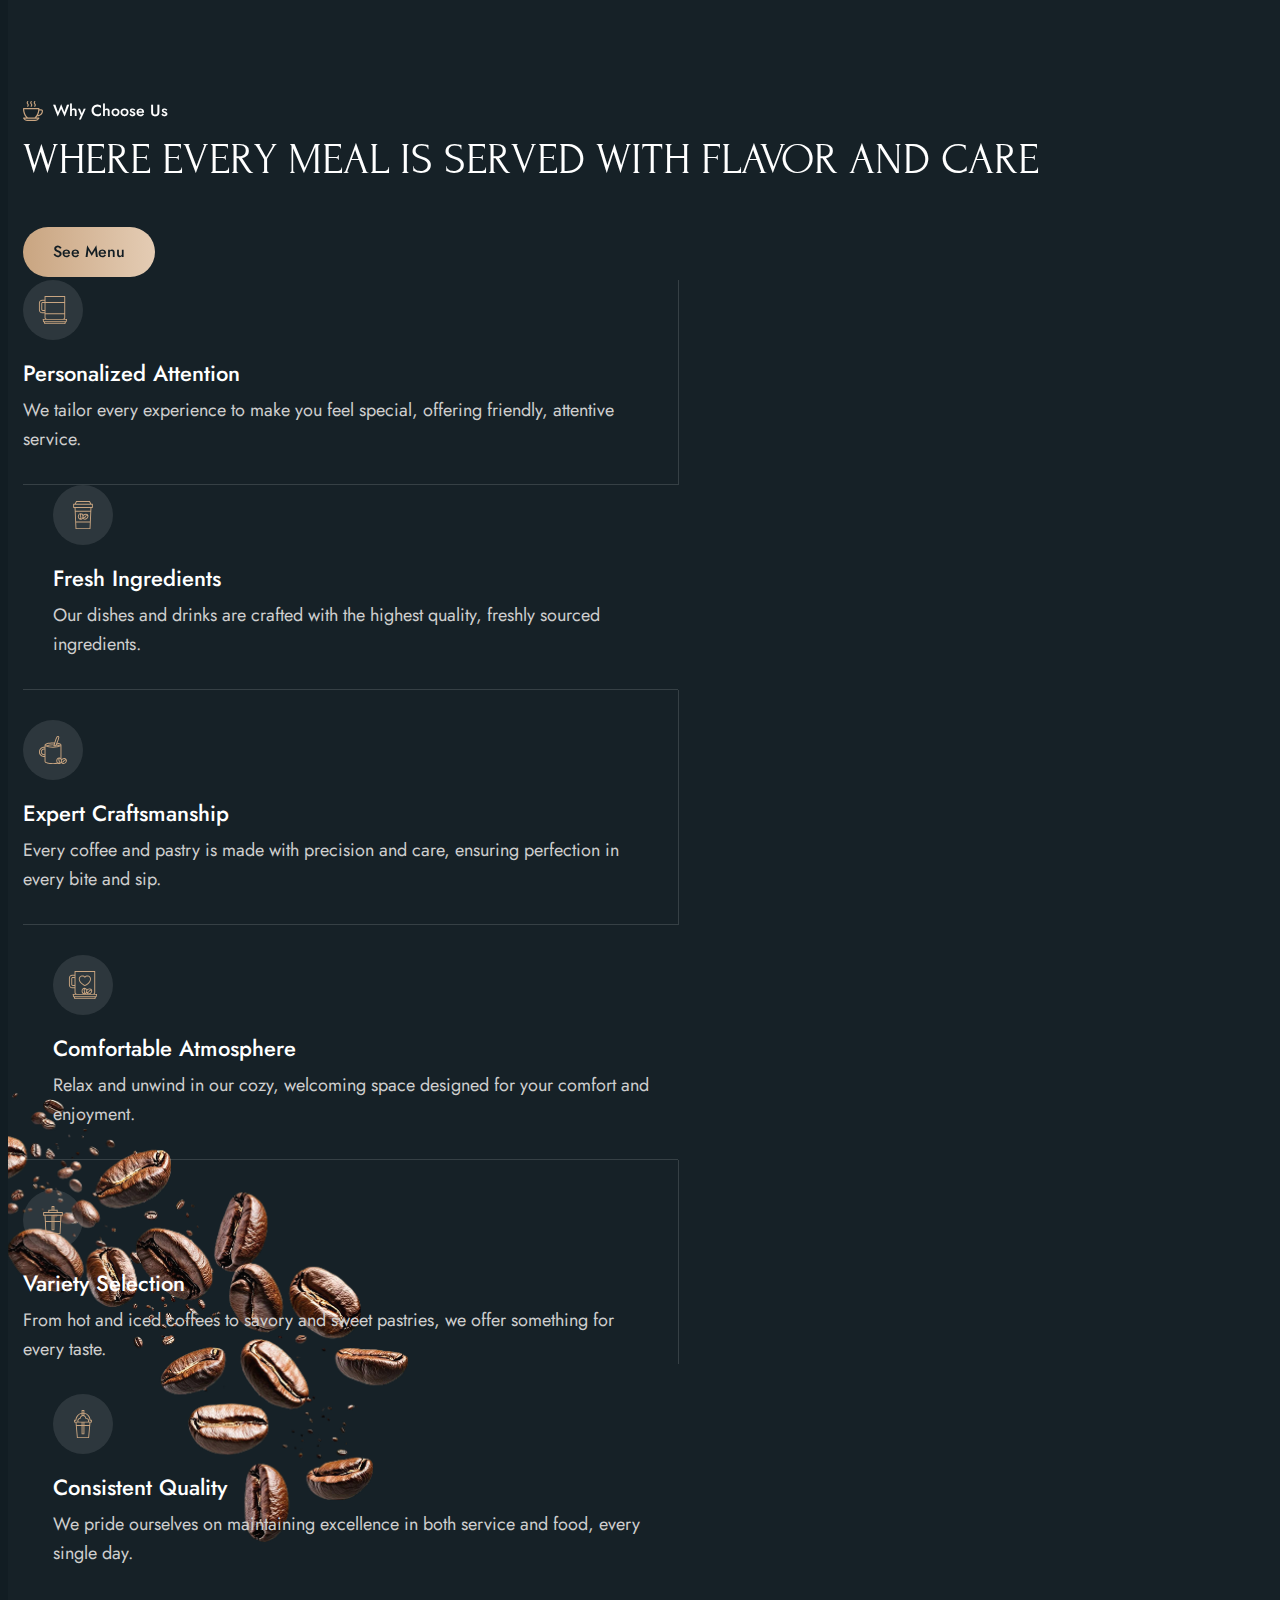
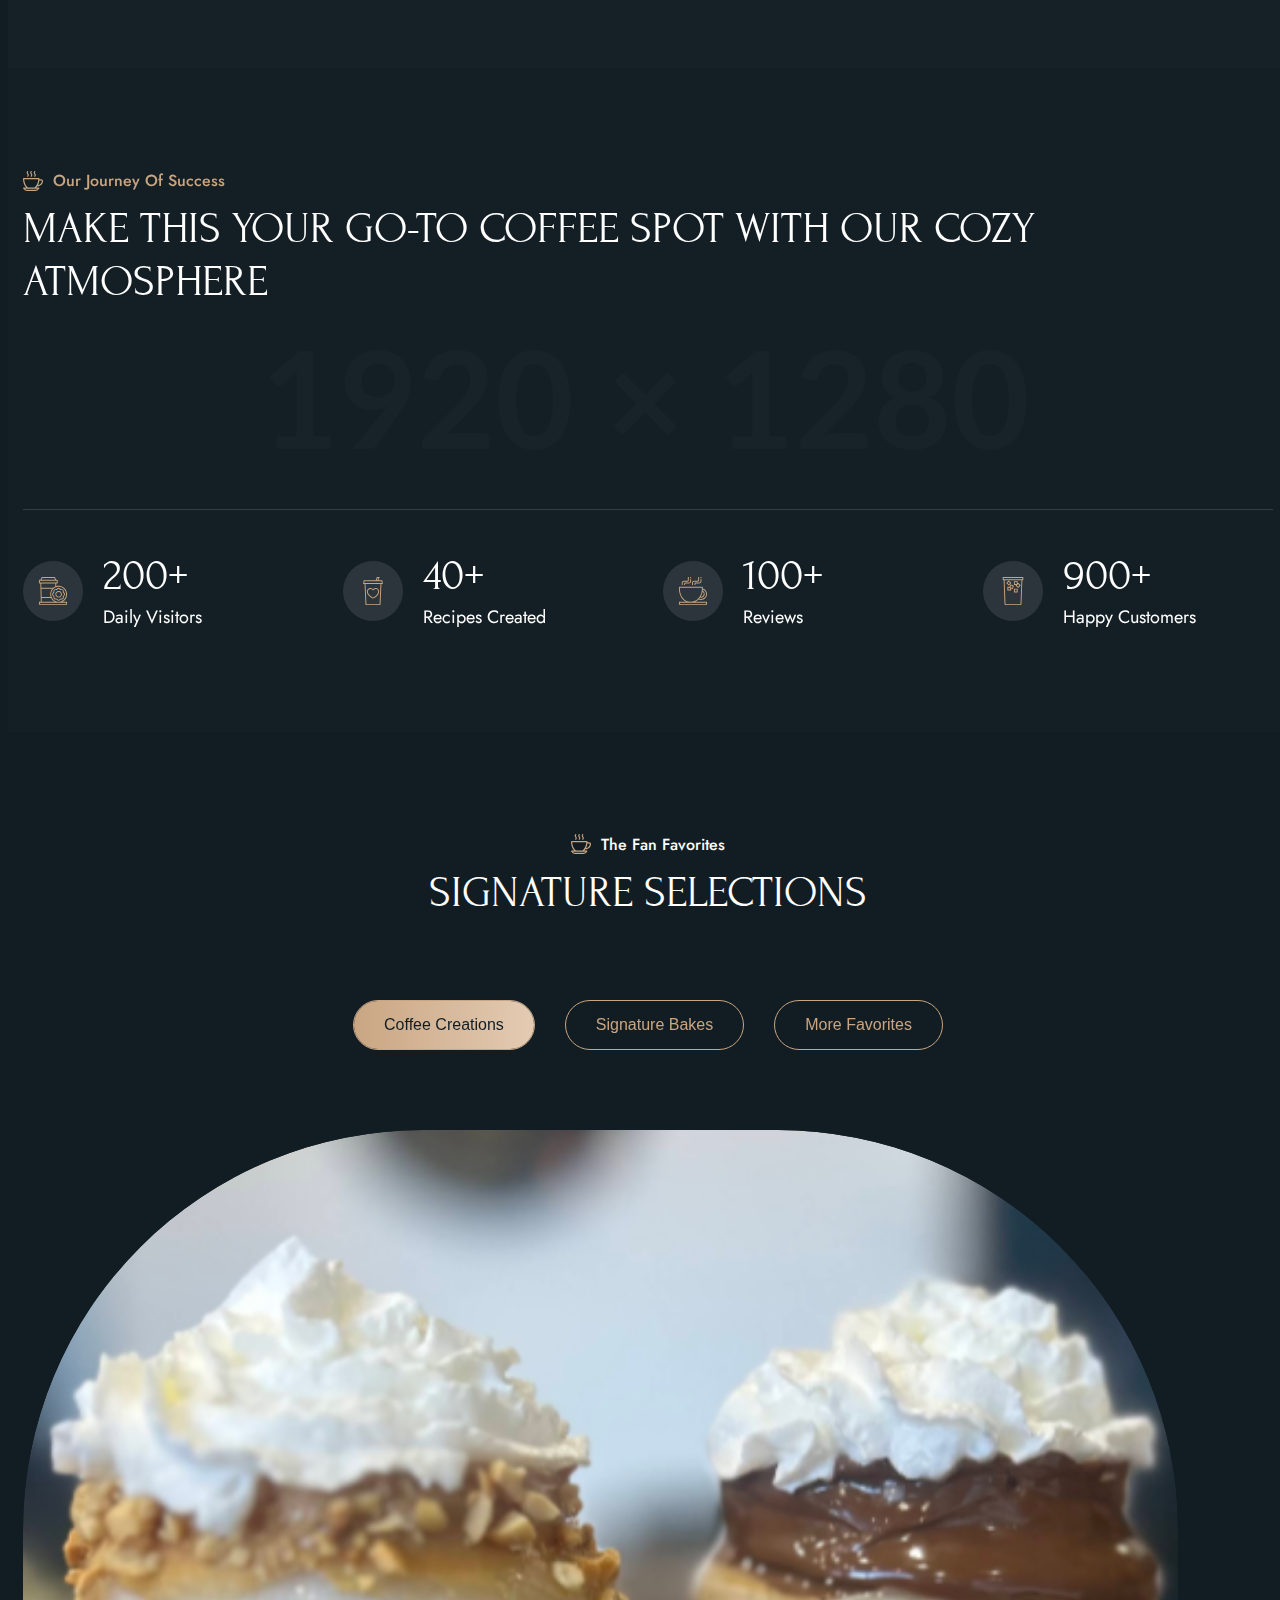
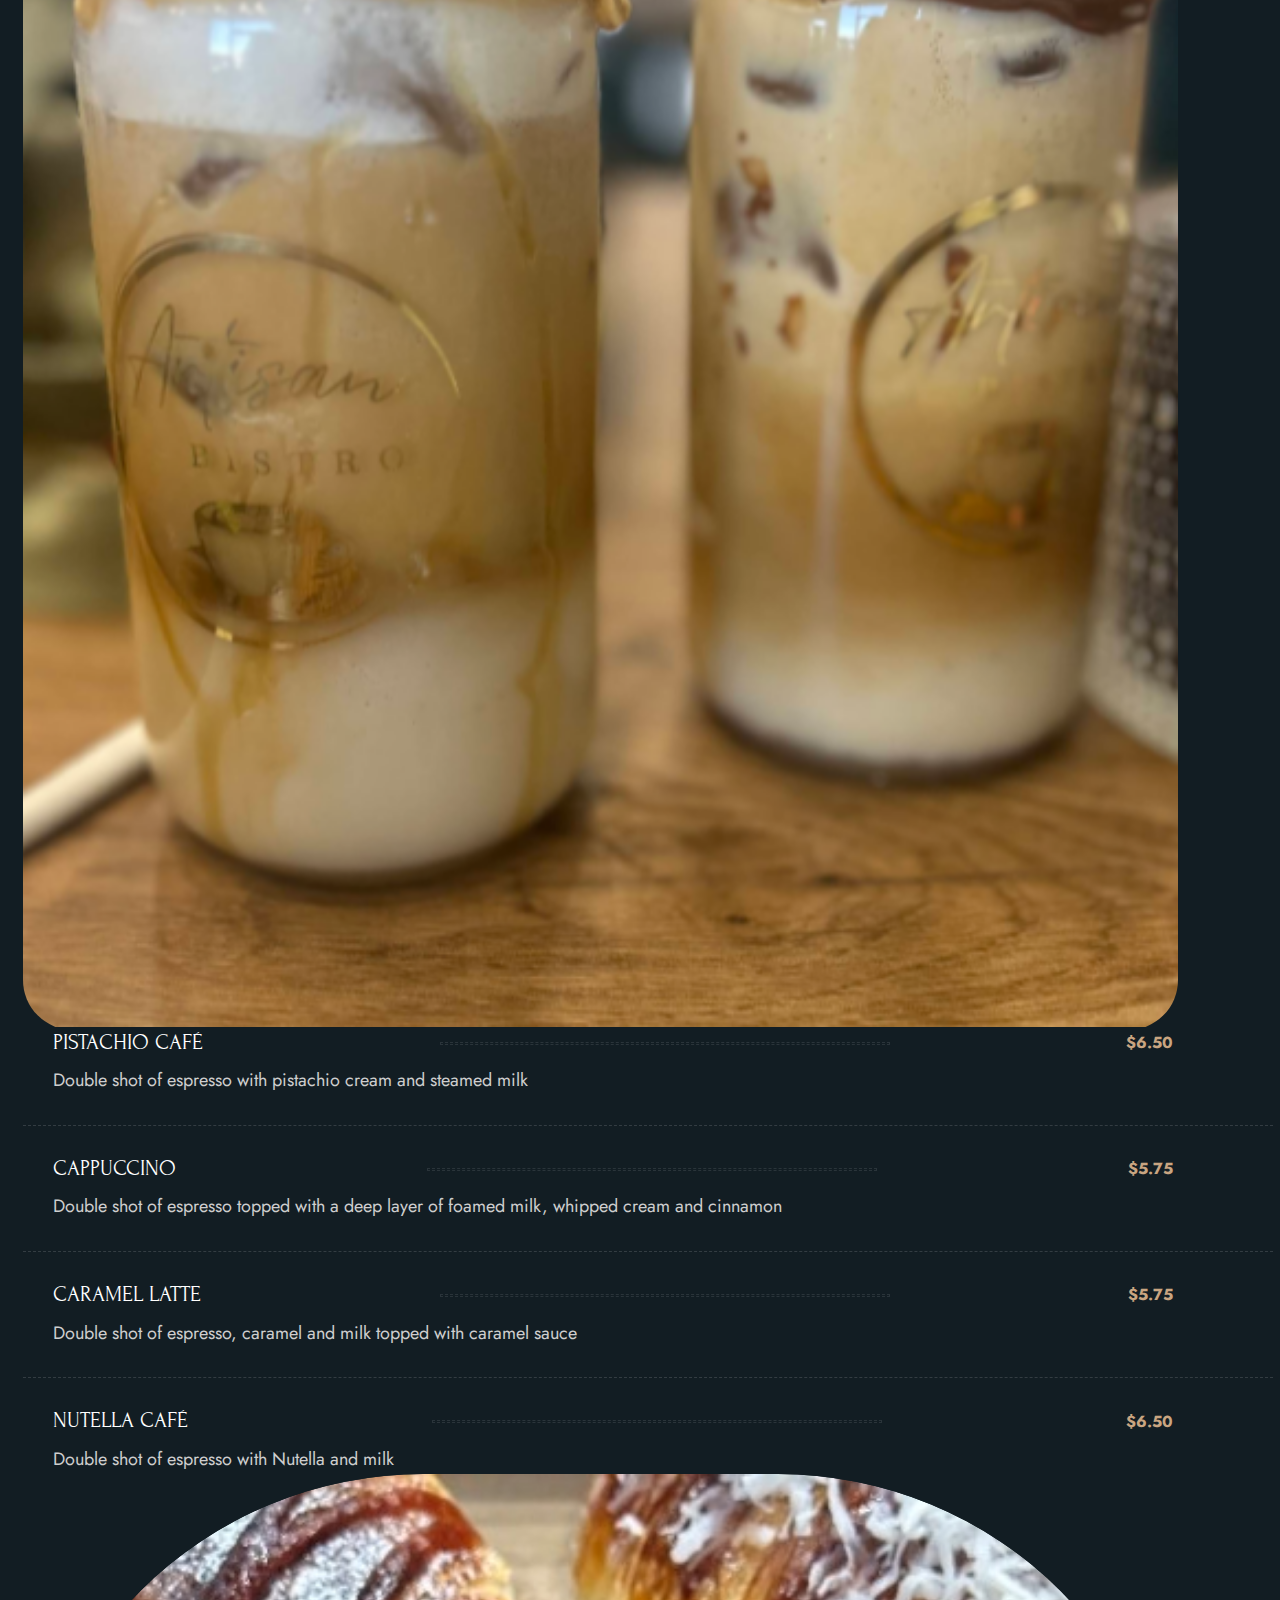
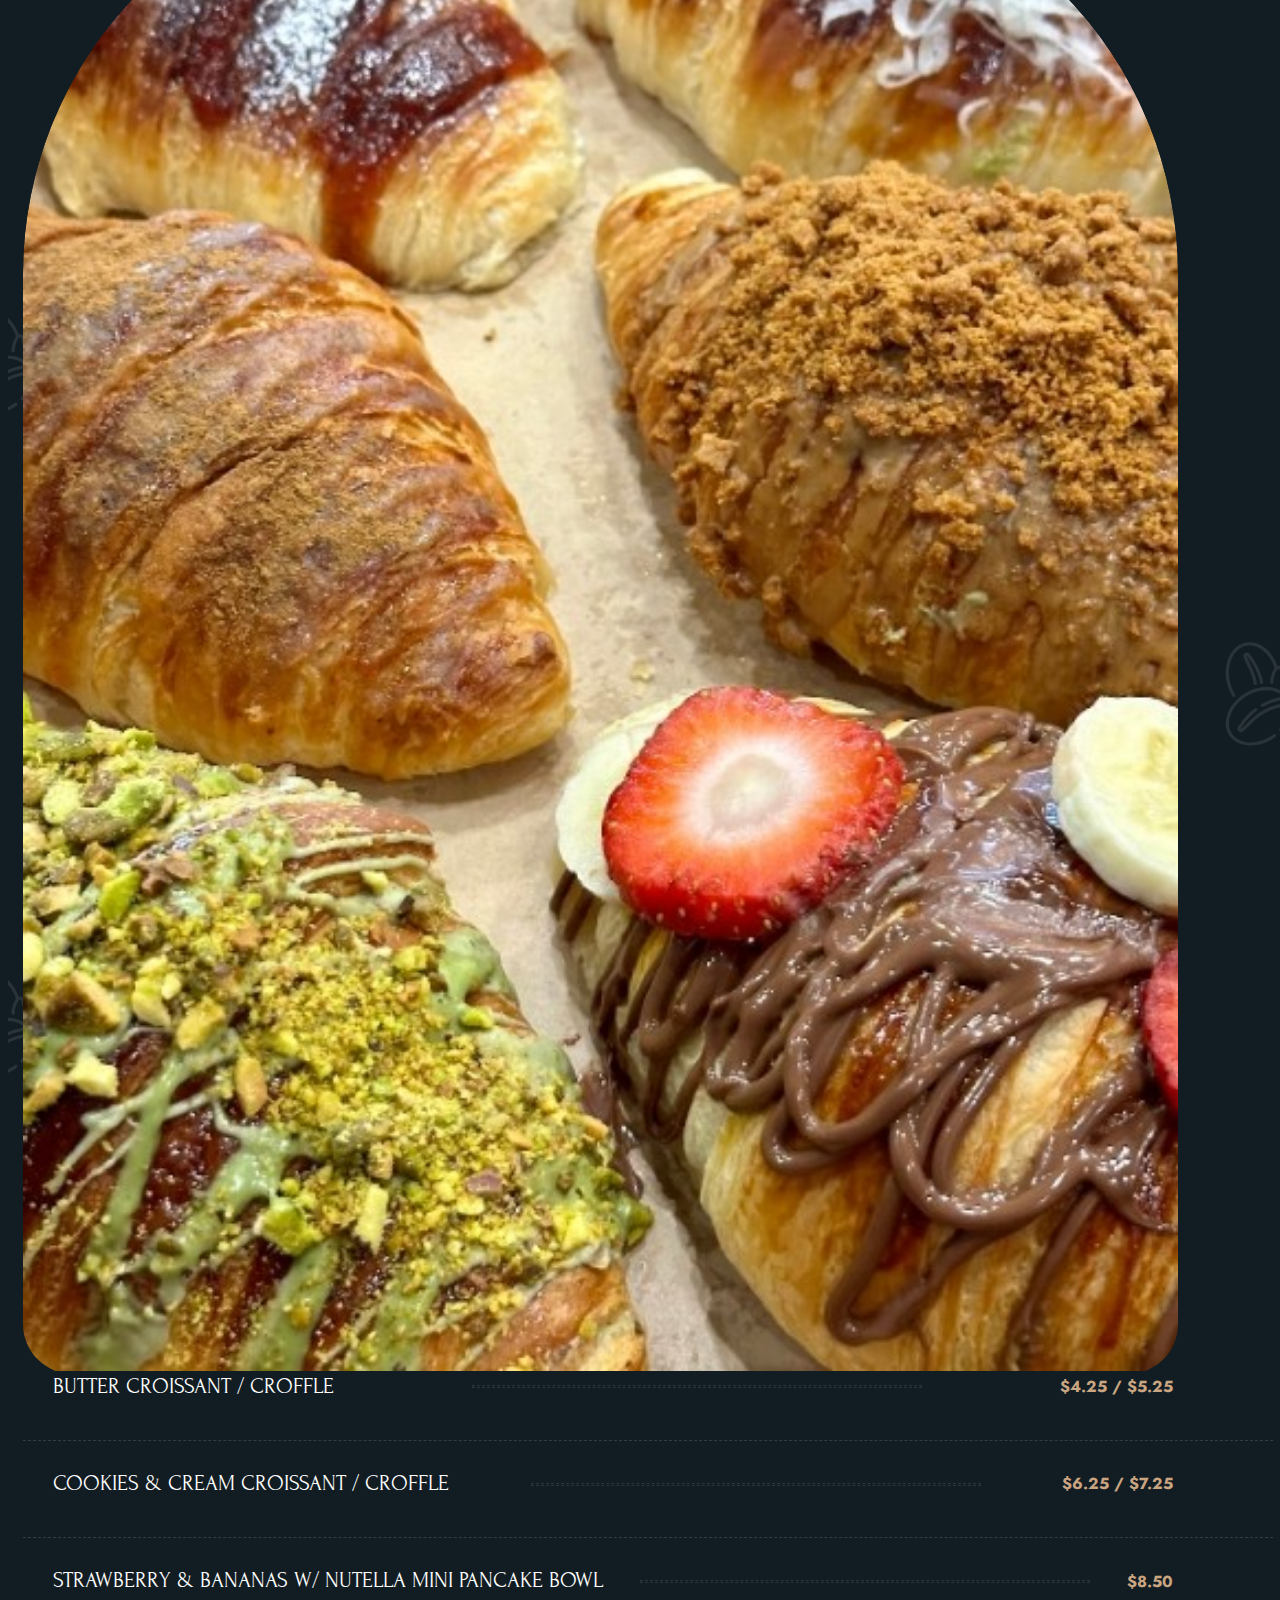
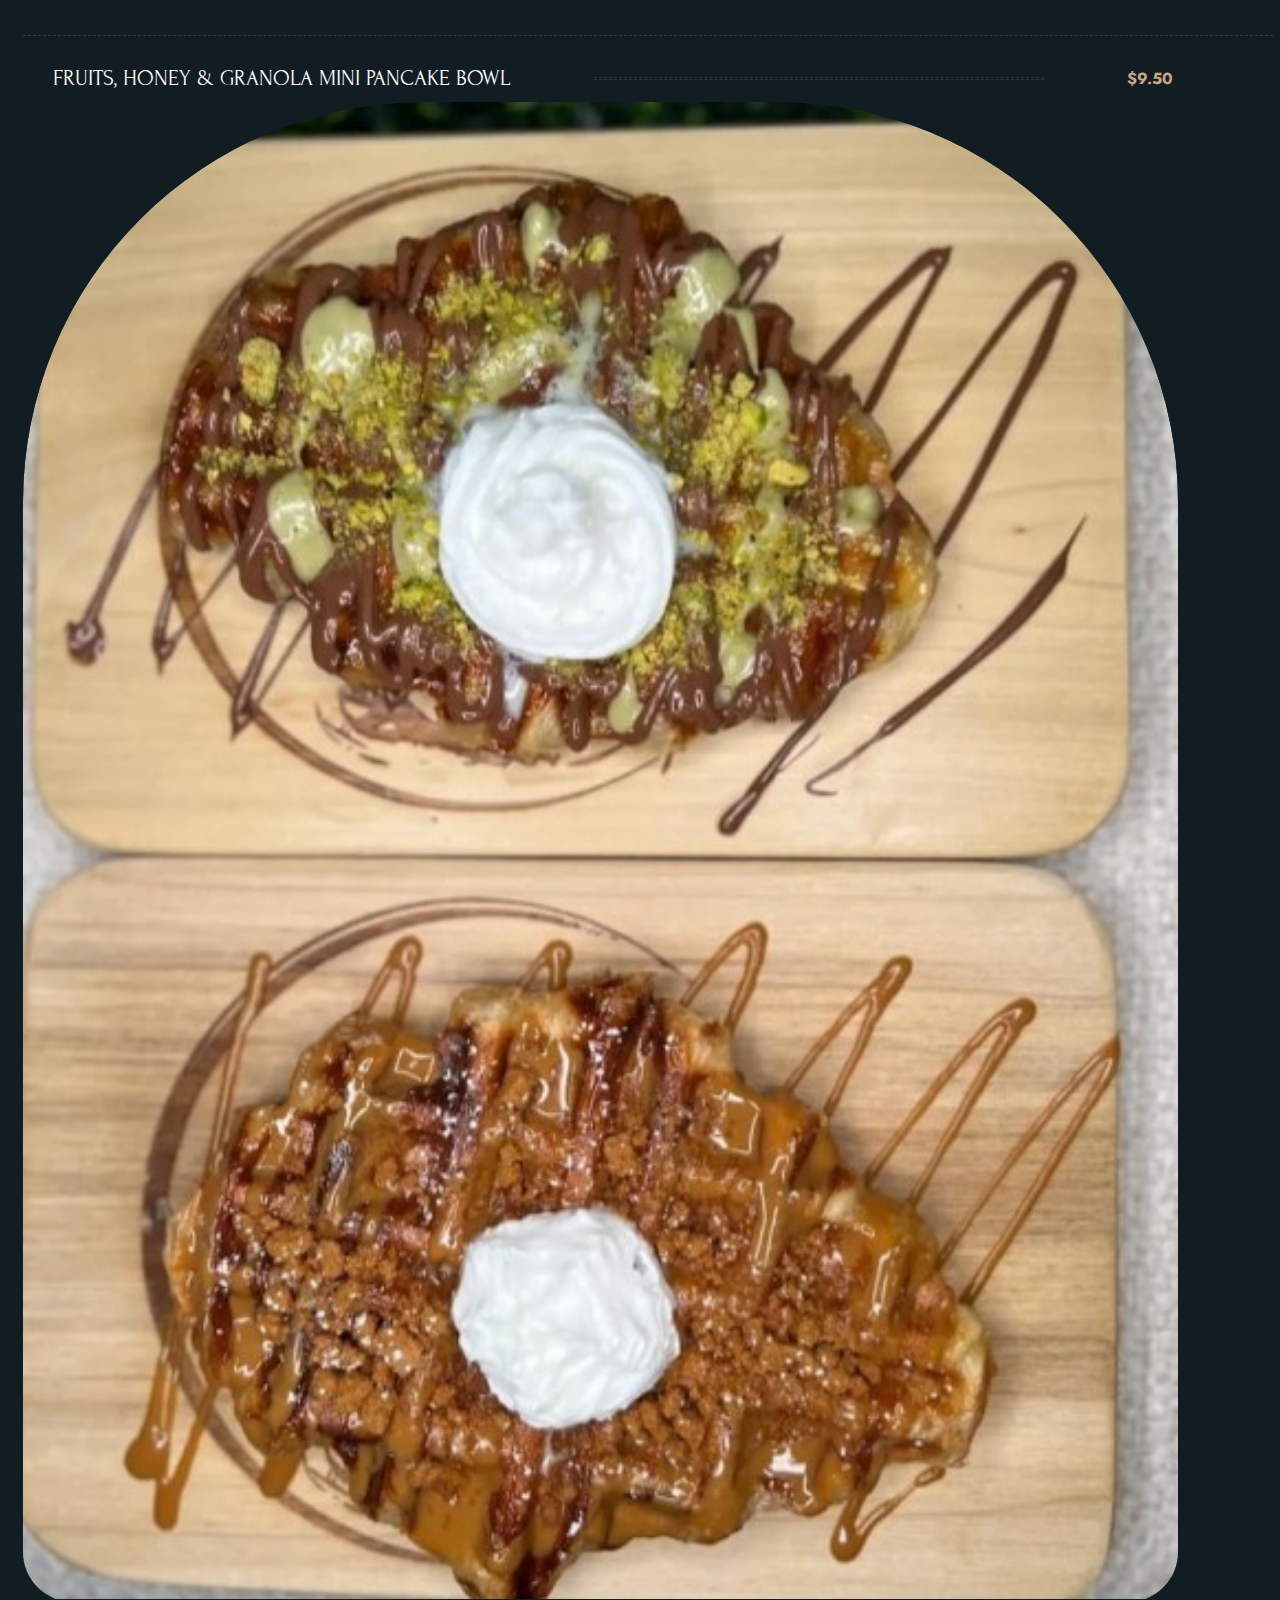
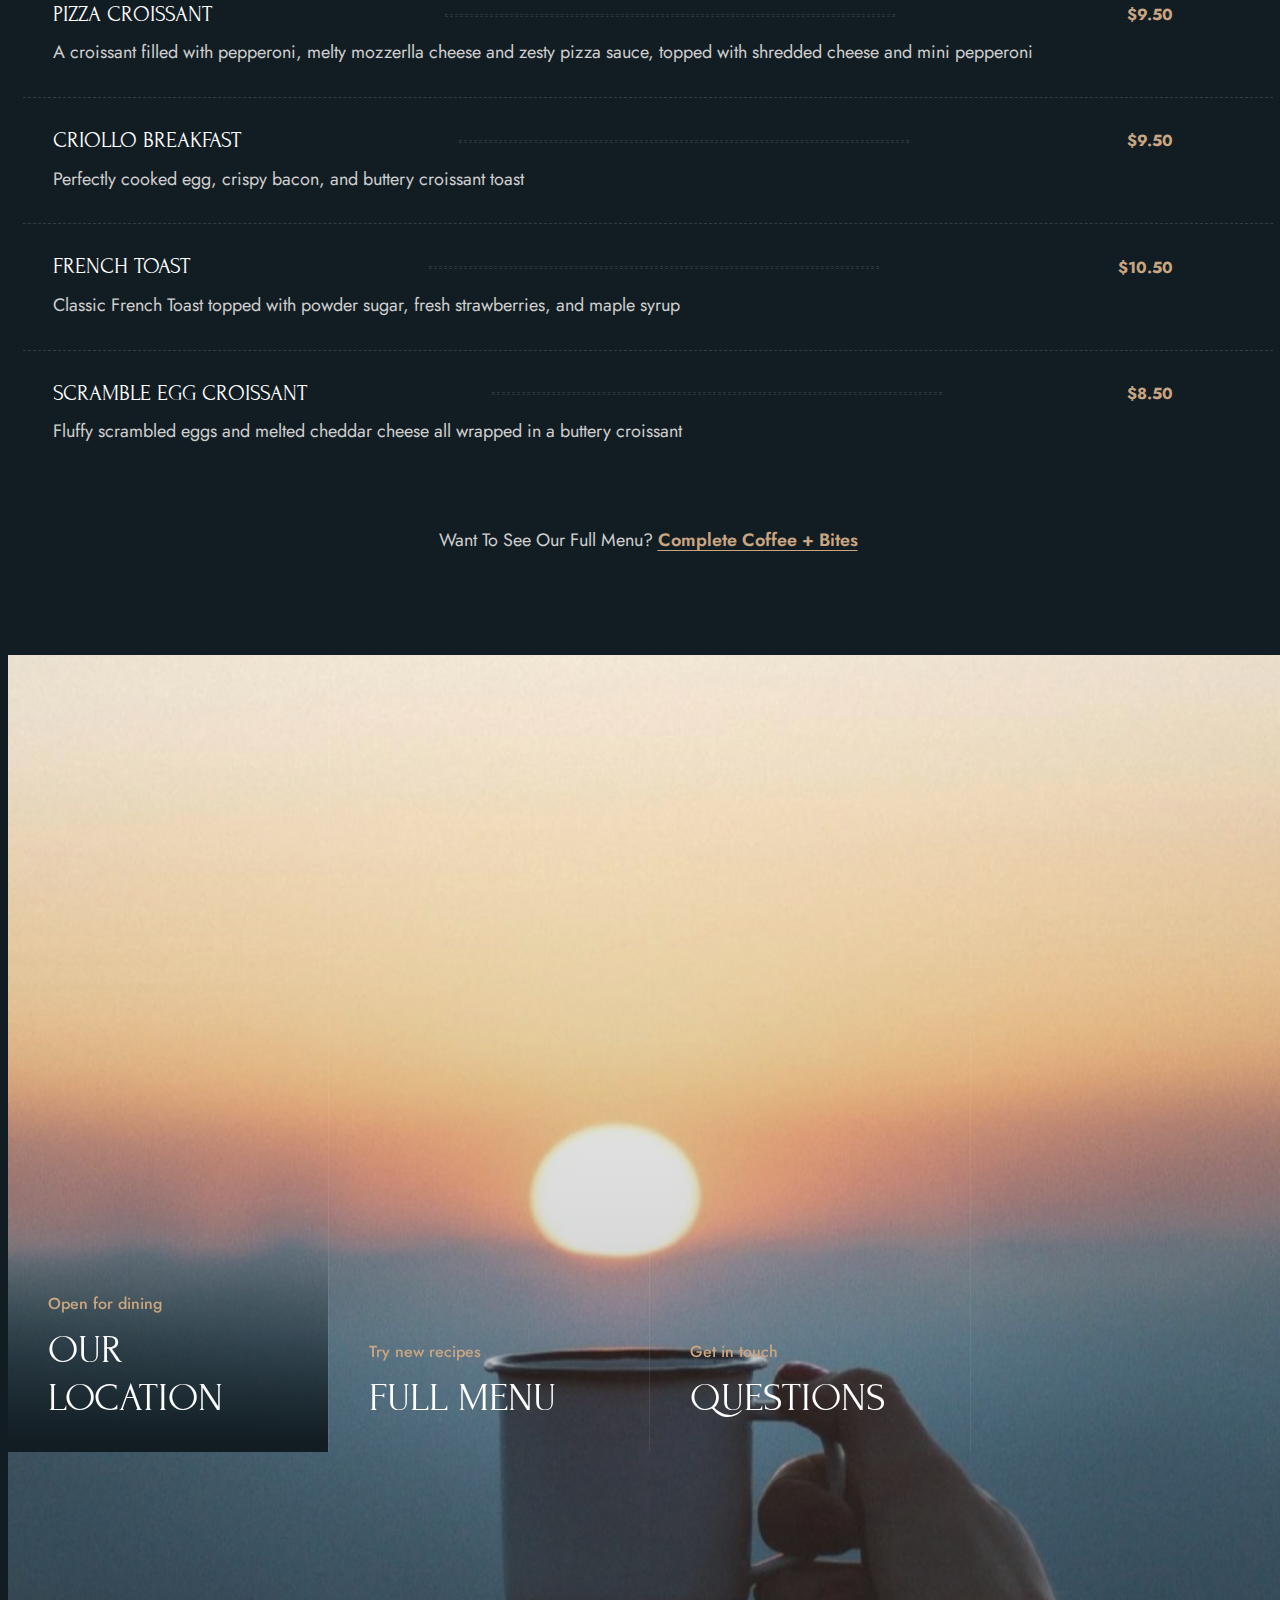
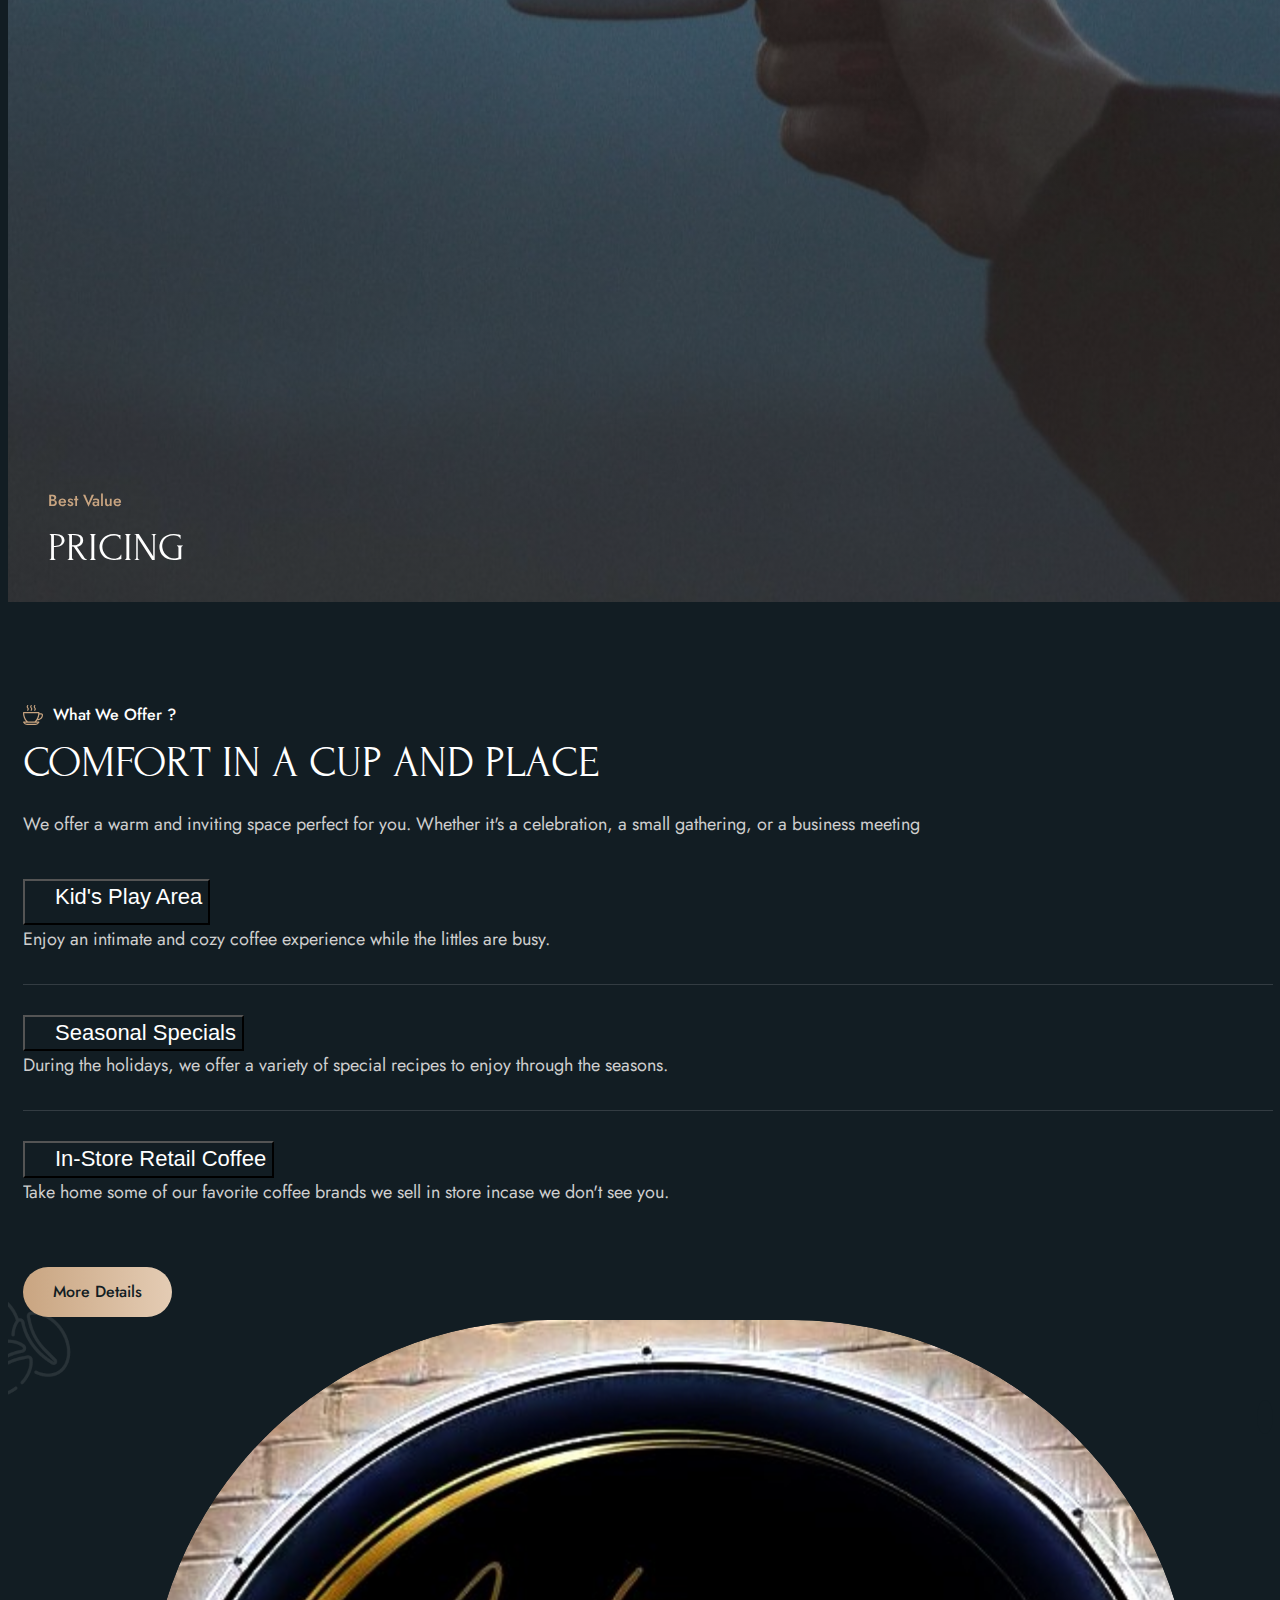
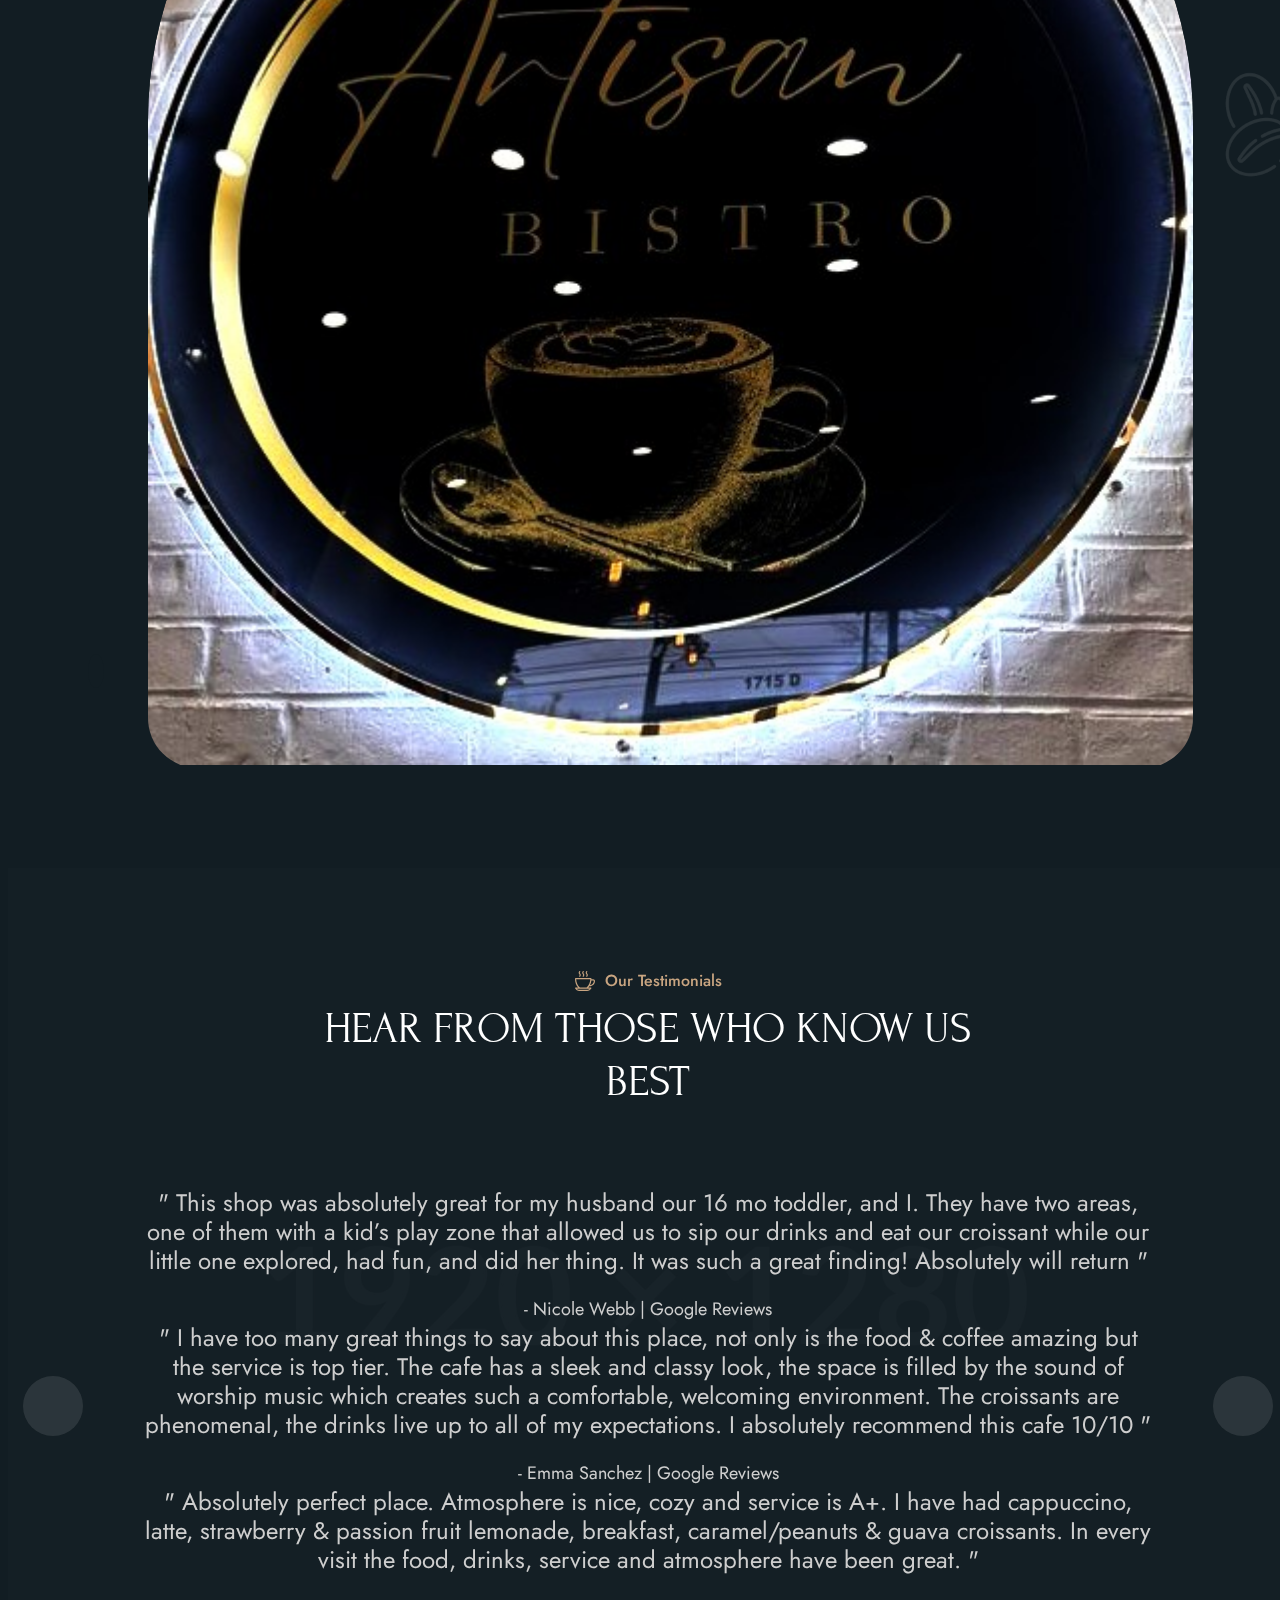
==== commit 85a6a077: "Update index.html" ====
--- a/index.html
+++ b/index.html
@@ -258,7 +258,7 @@
                         <!-- Section Title Start -->
                         <div class="section-title">
                             <h3 class="wow fadeInUp">about us</h3>
-                            <h2 class="text-anime-style-3" data-cursor="-opaque">Brewing connections, one cup at a time</h2>
+                            <h2 class="text-anime-style-3" data-cursor="-opaque">Croissant Dreams & Coffee Beans</h2>
                         </div>
                         <!-- Section Title End -->
                          
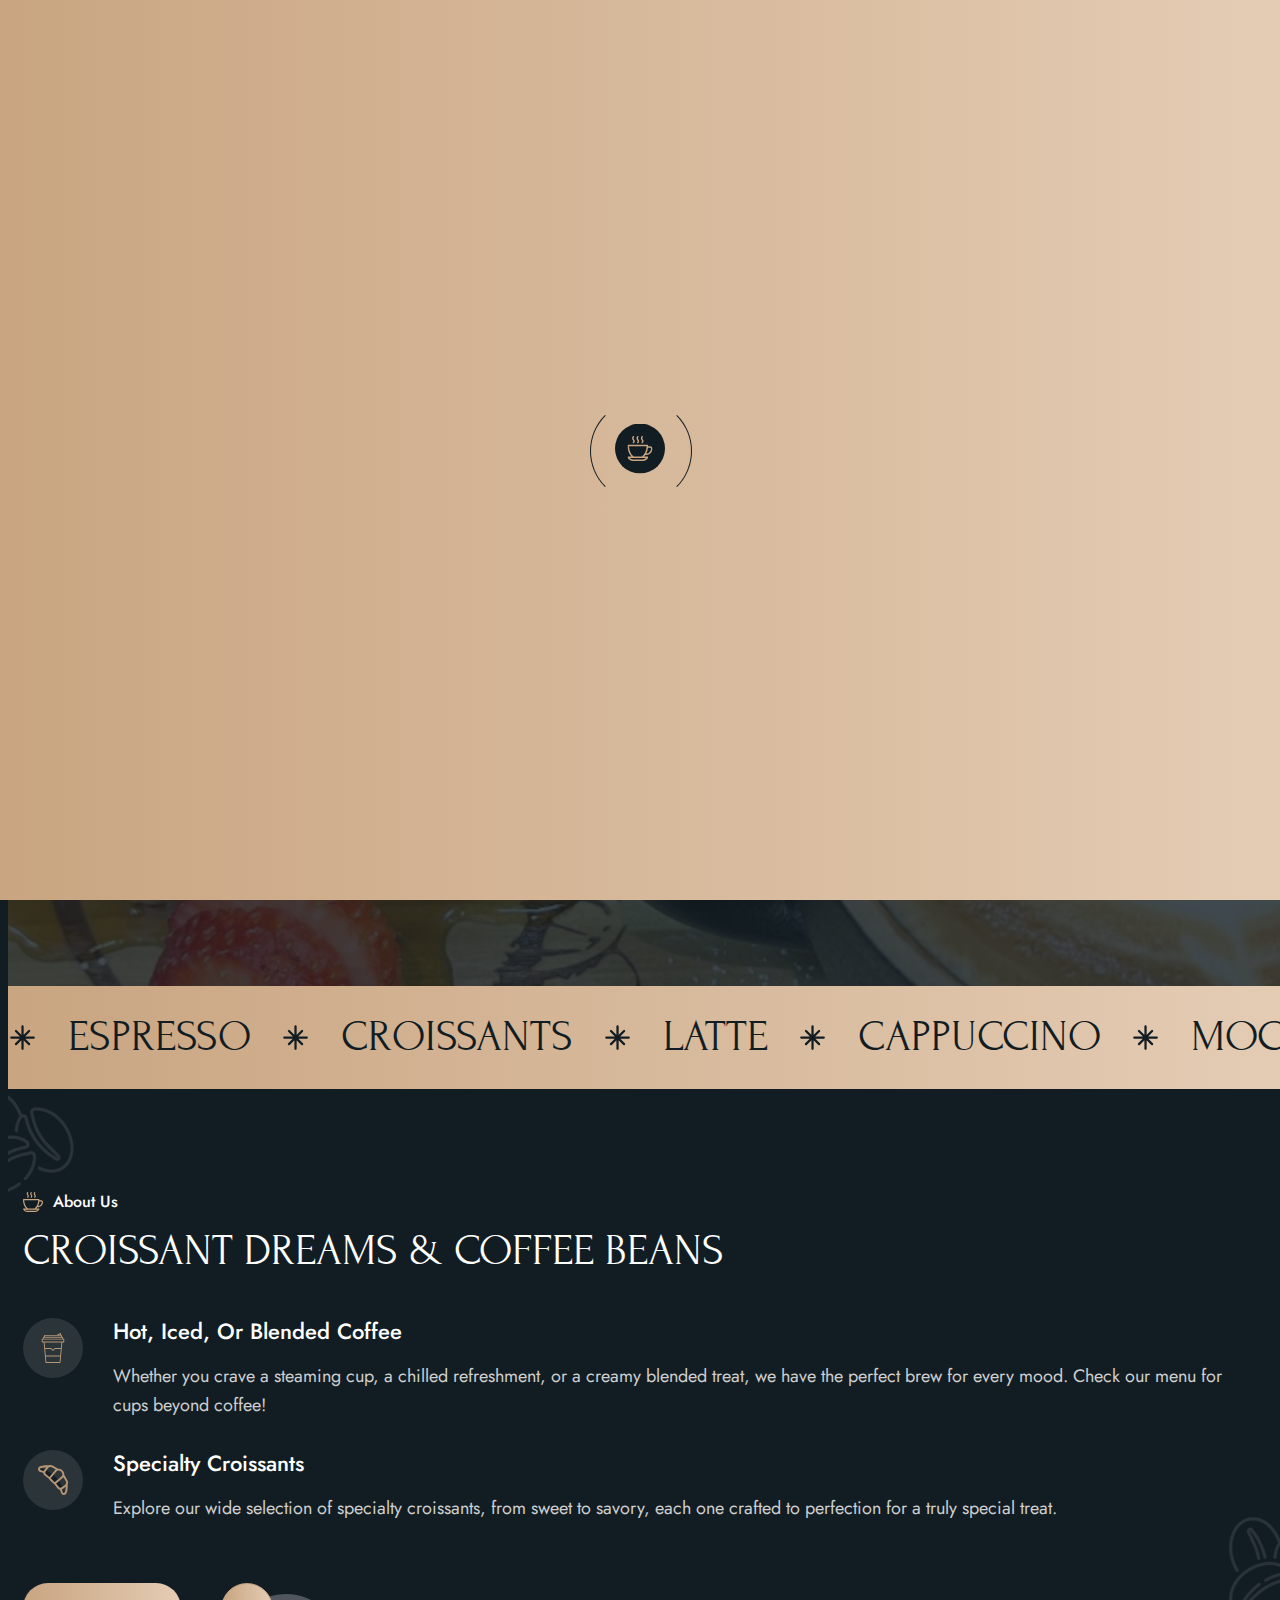
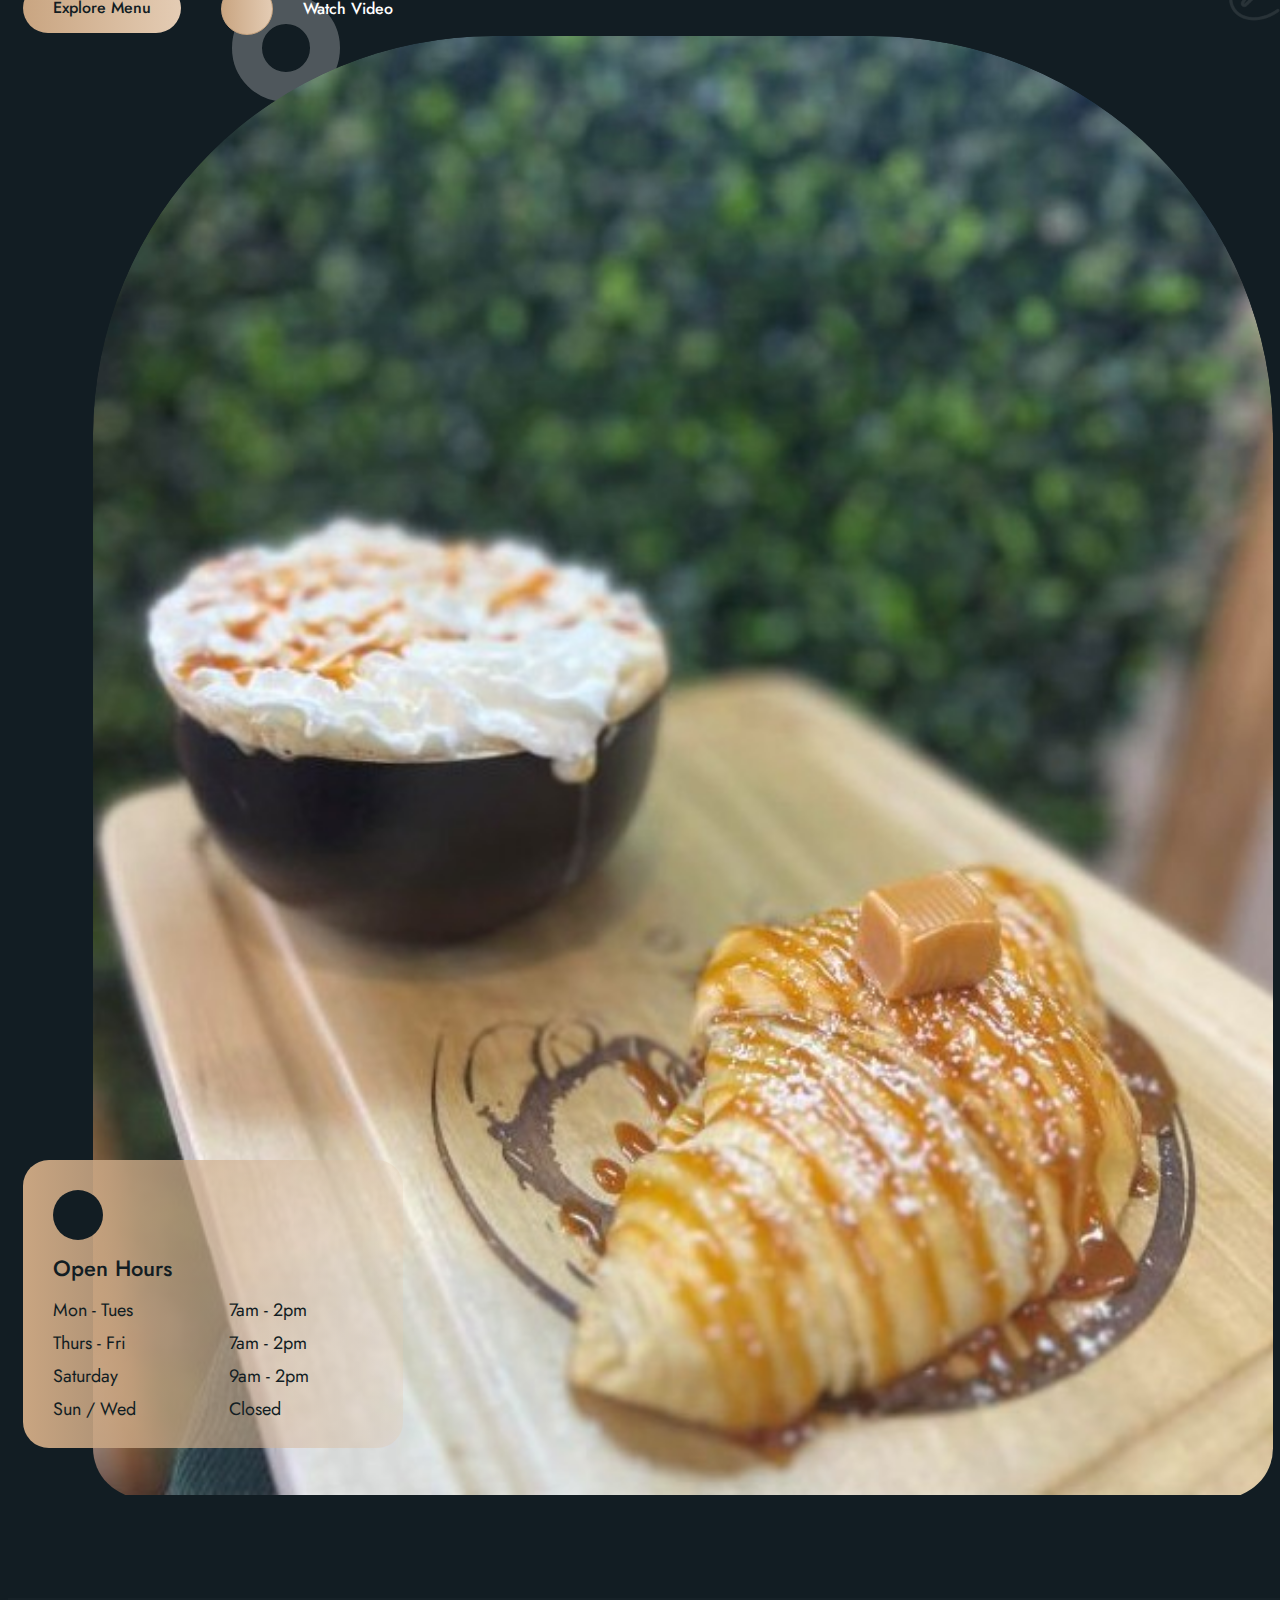
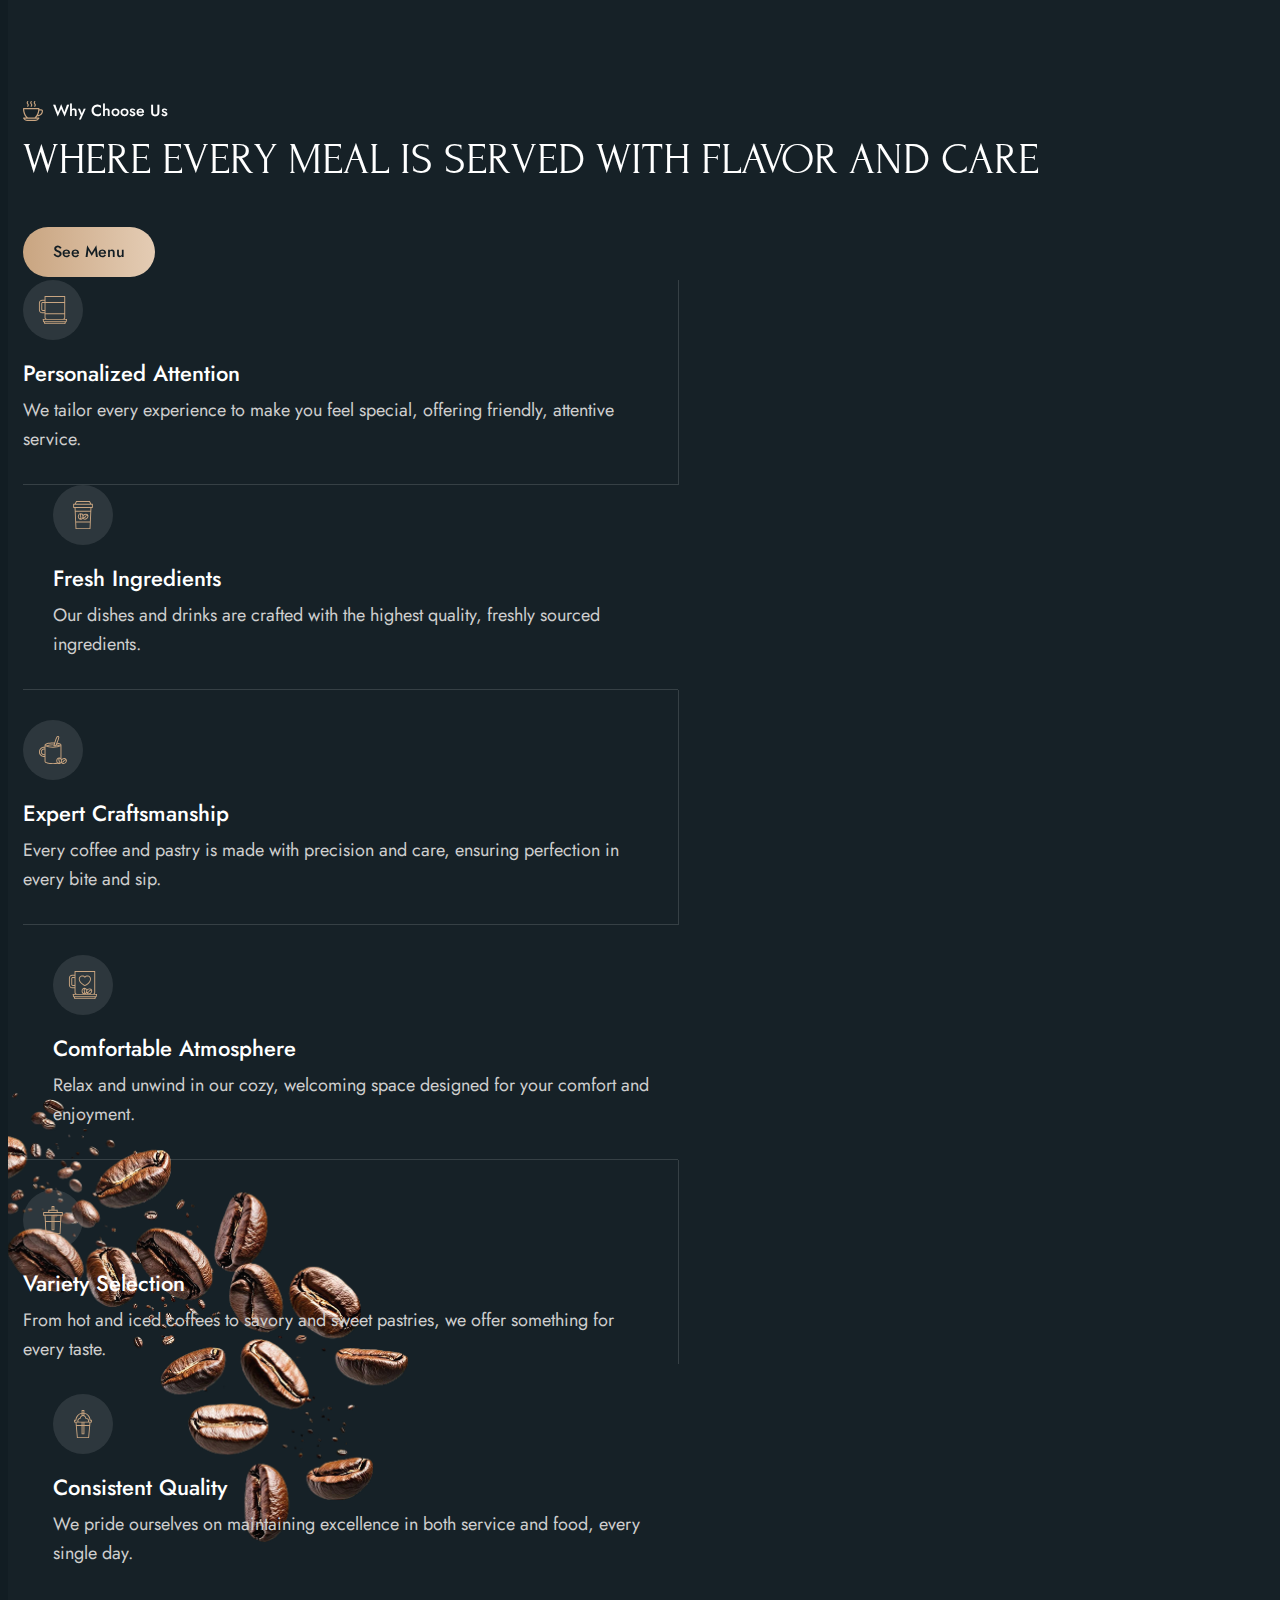
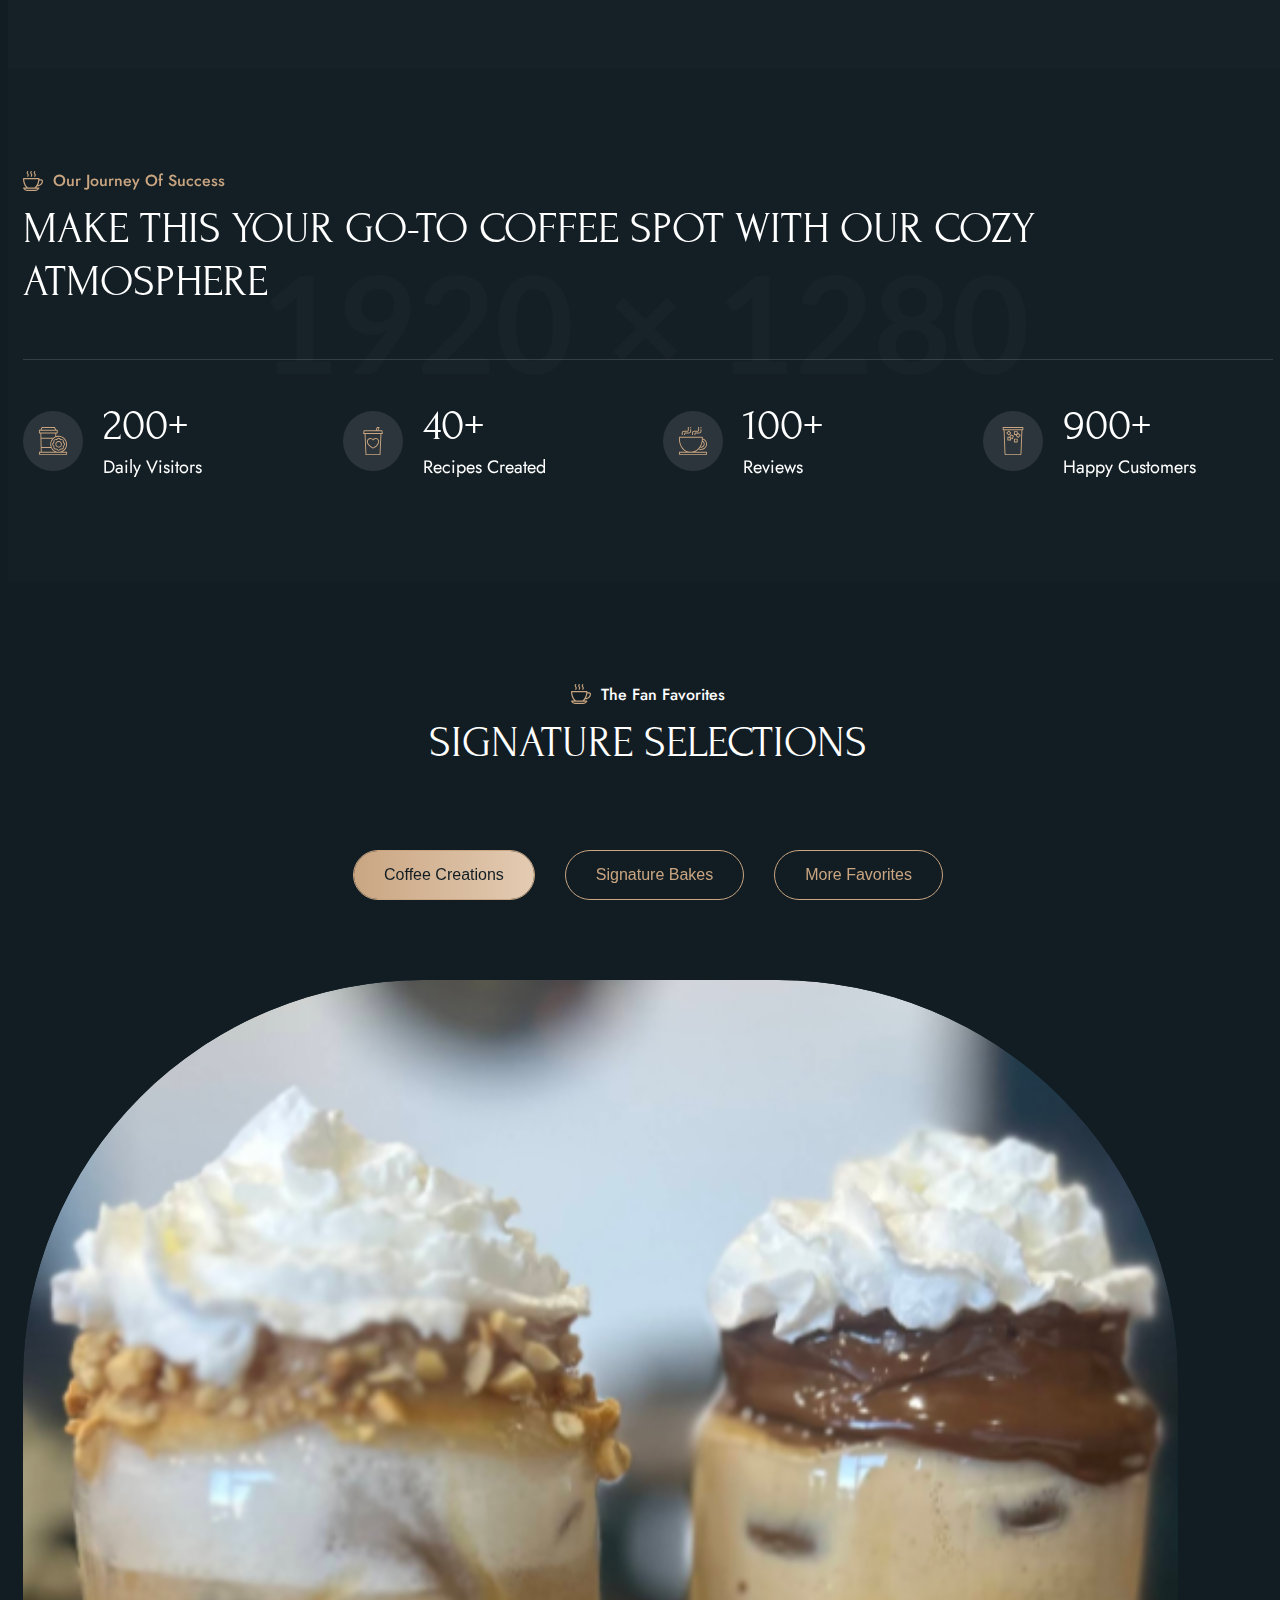
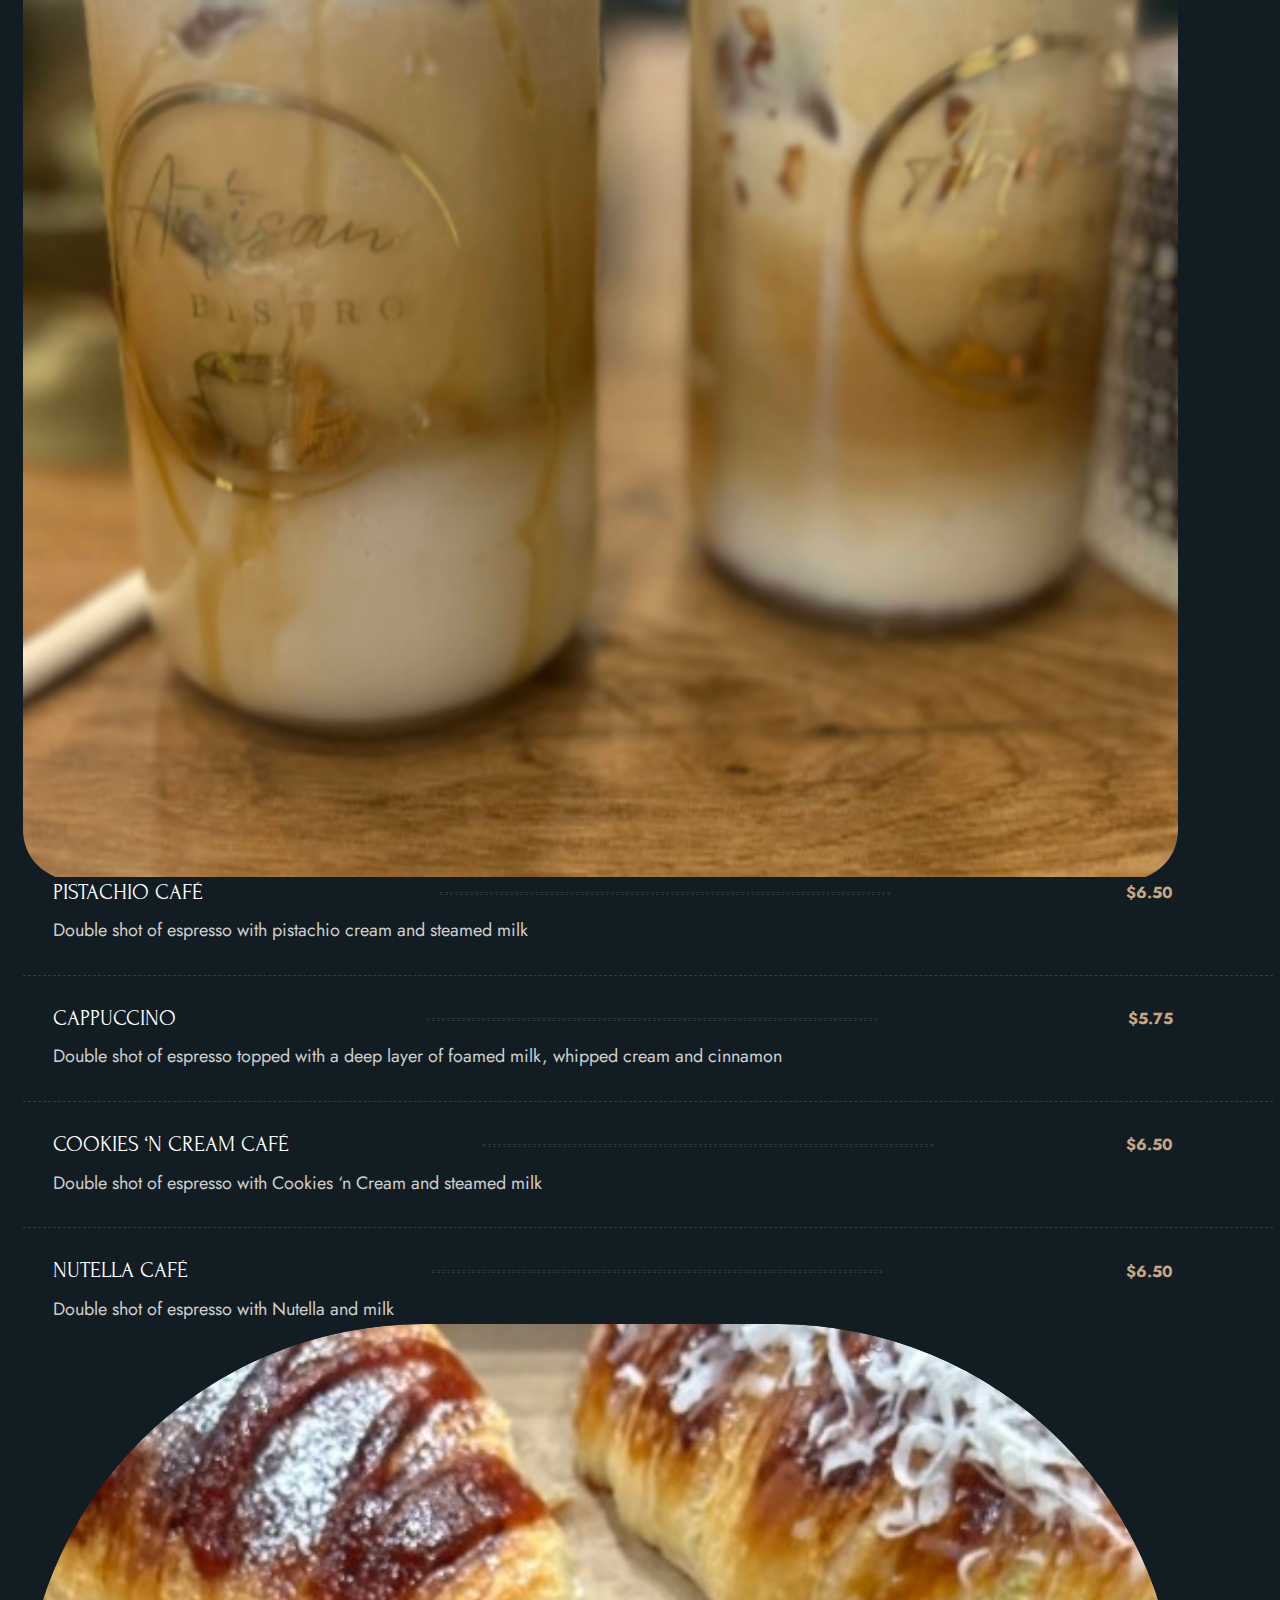
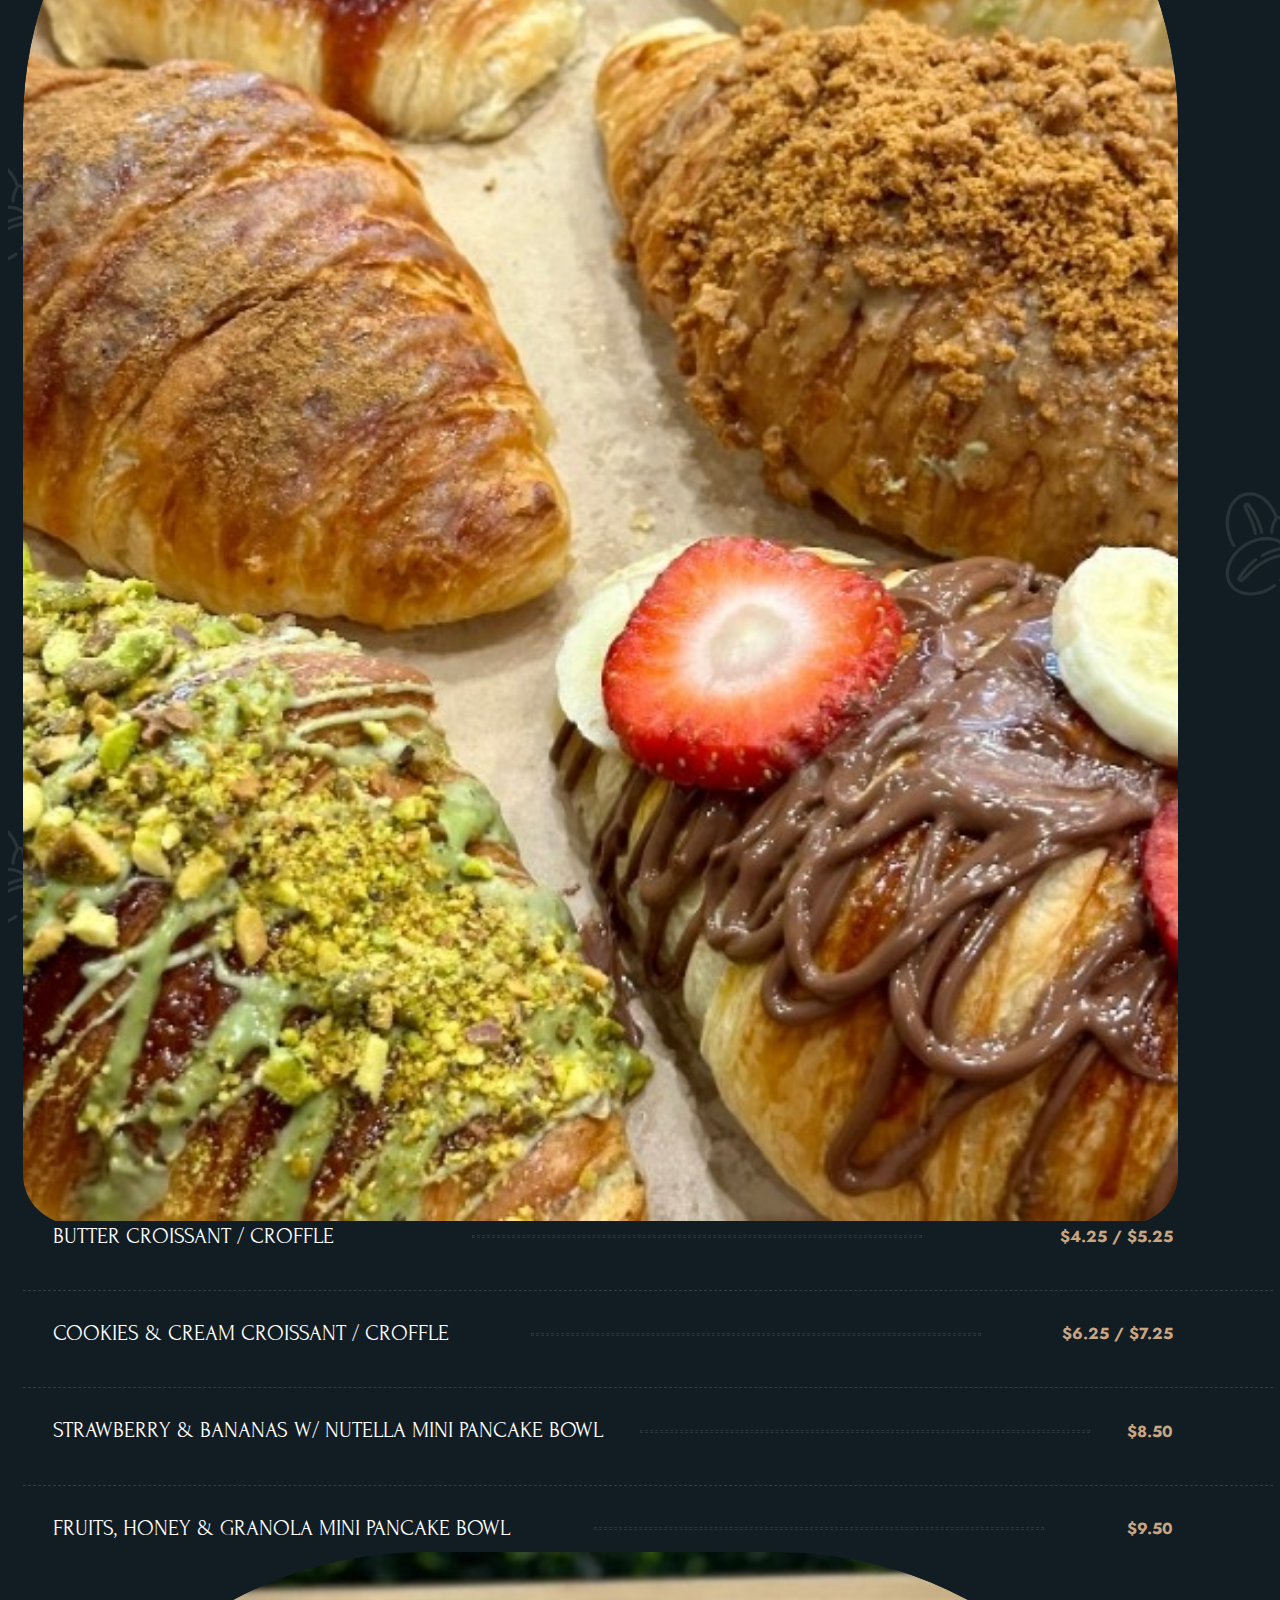
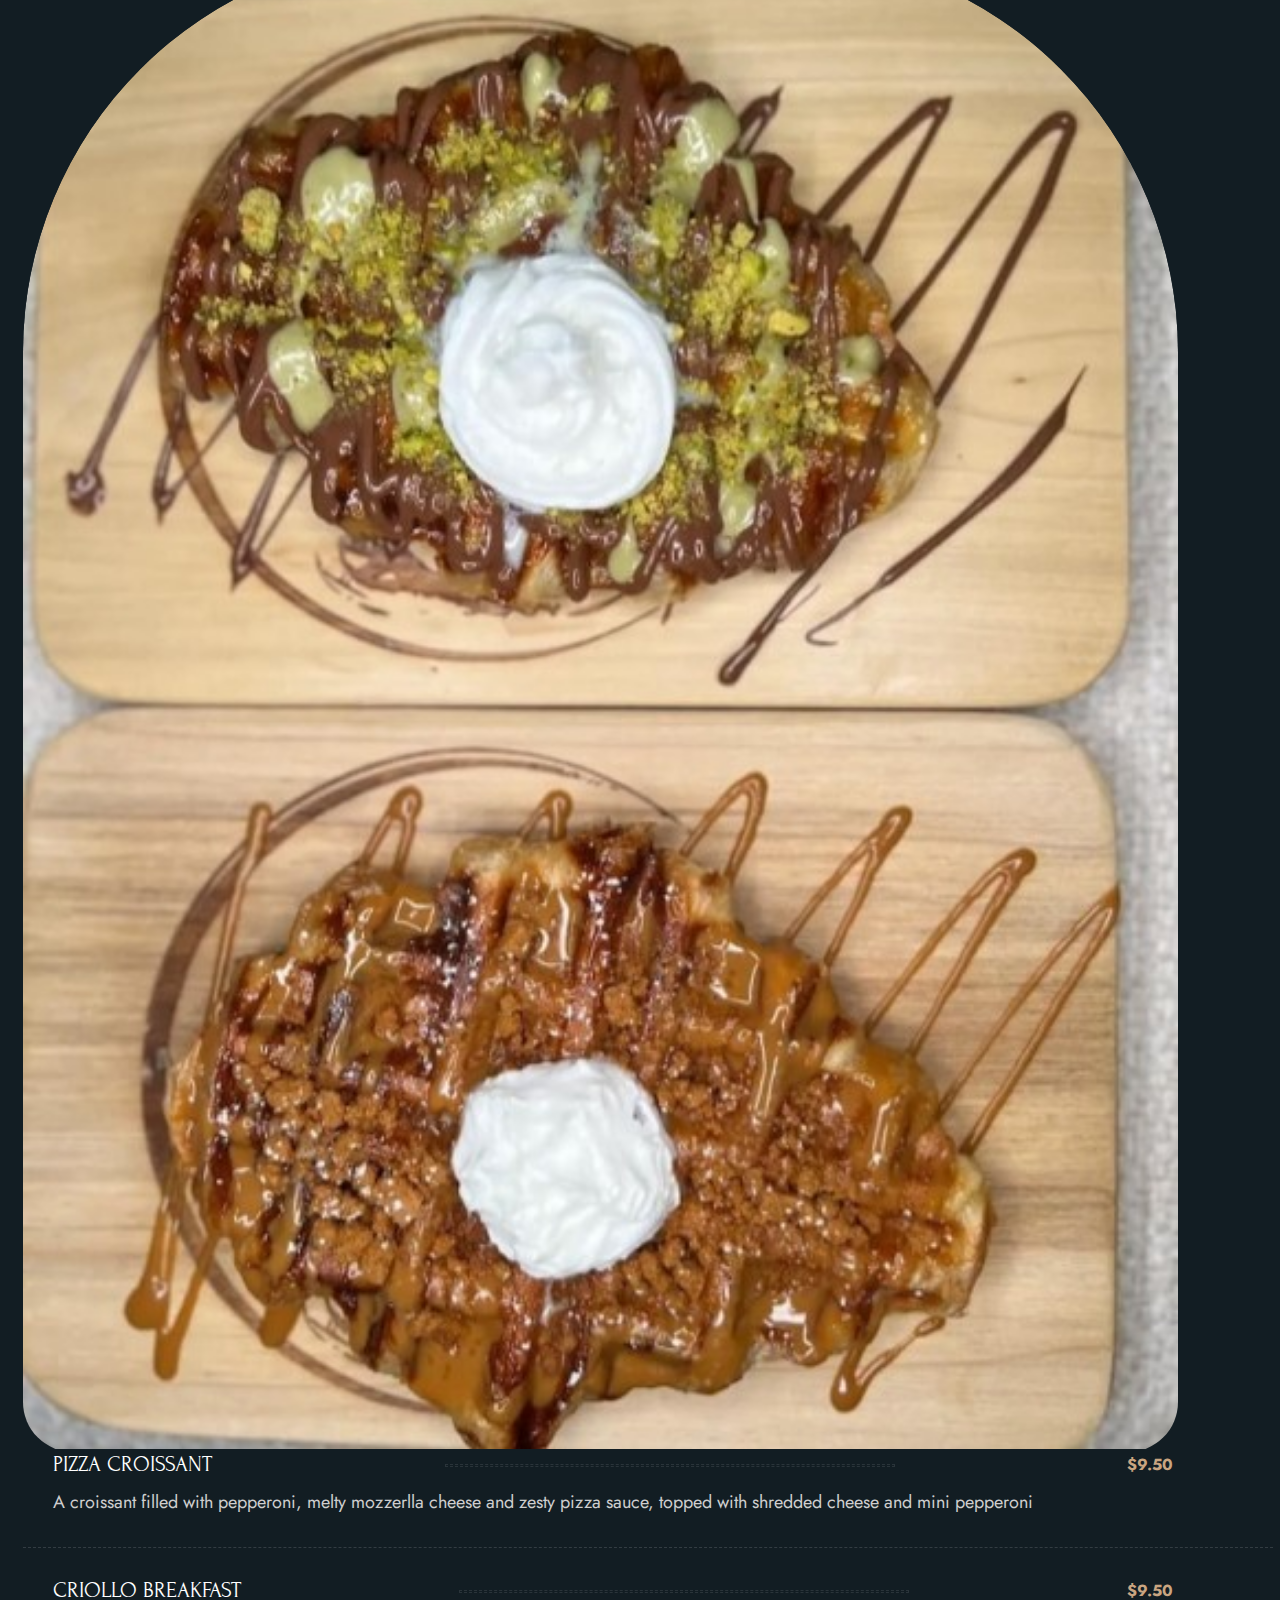
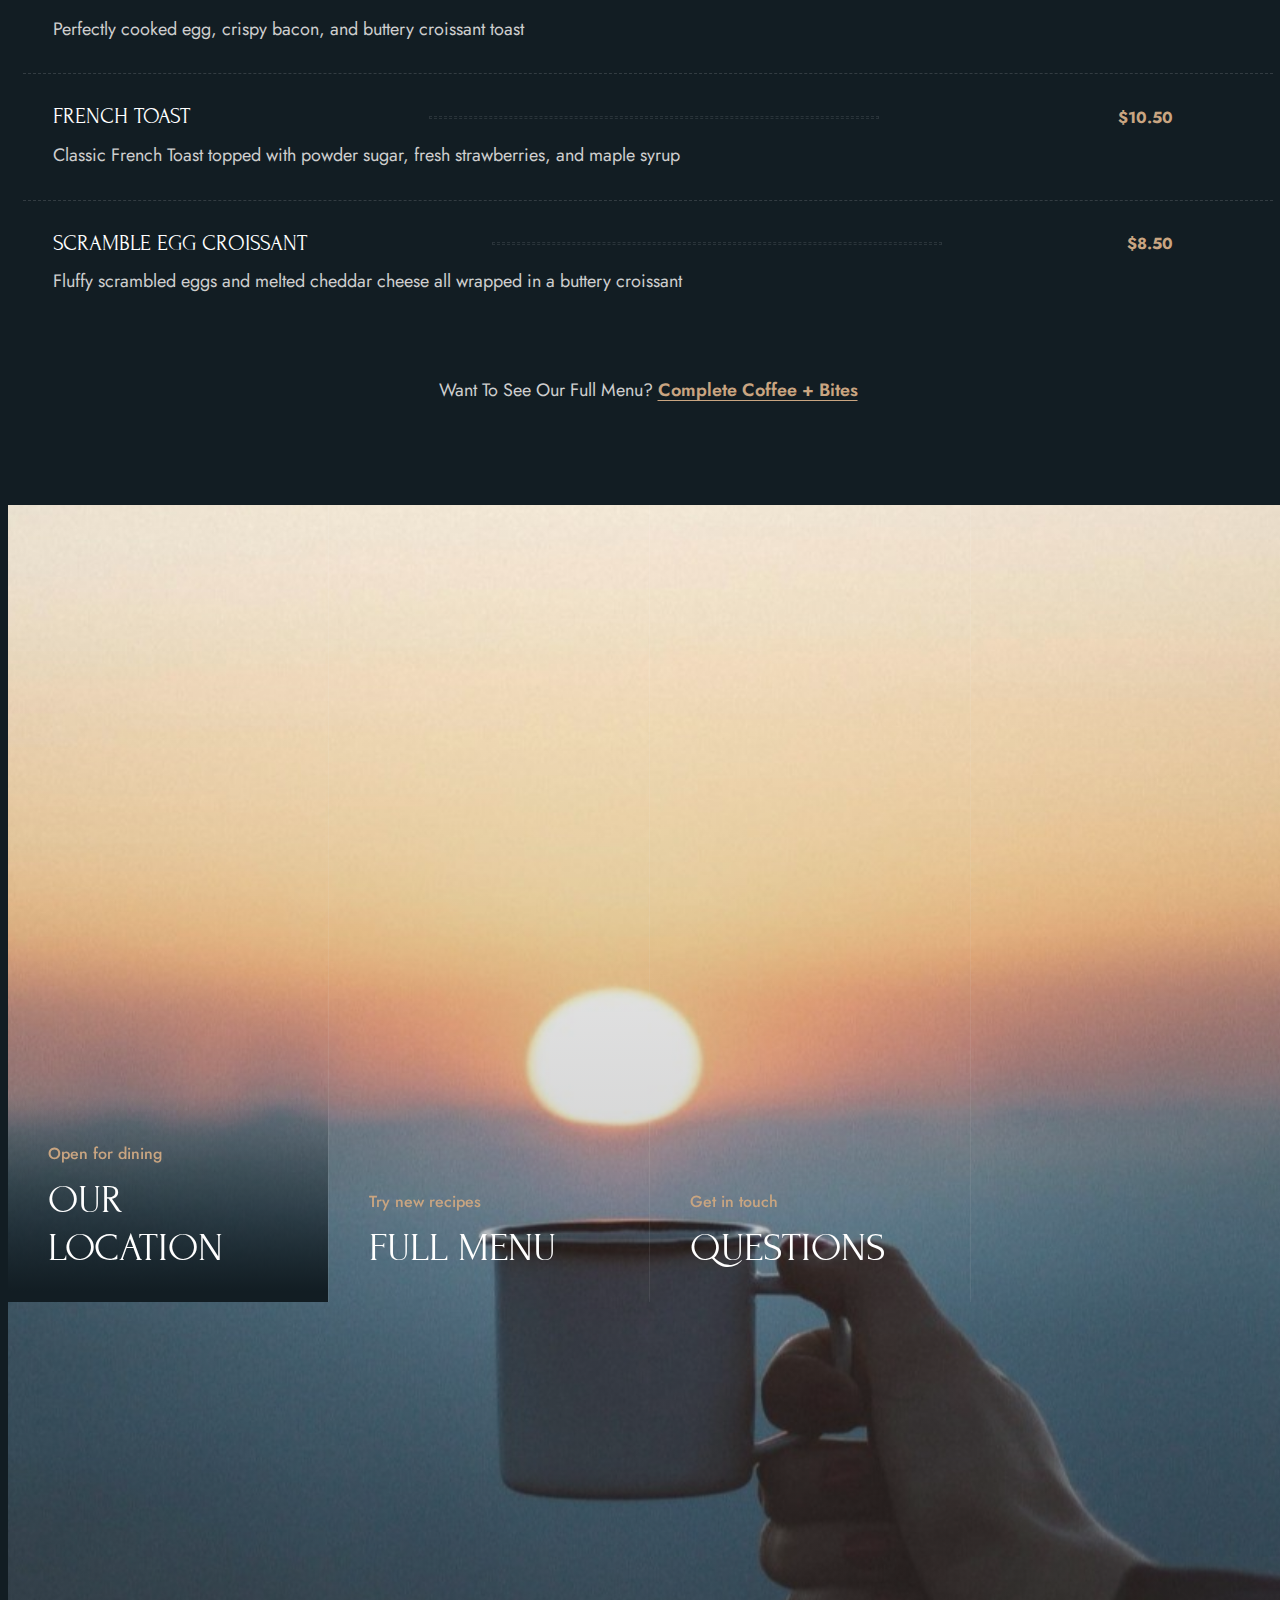
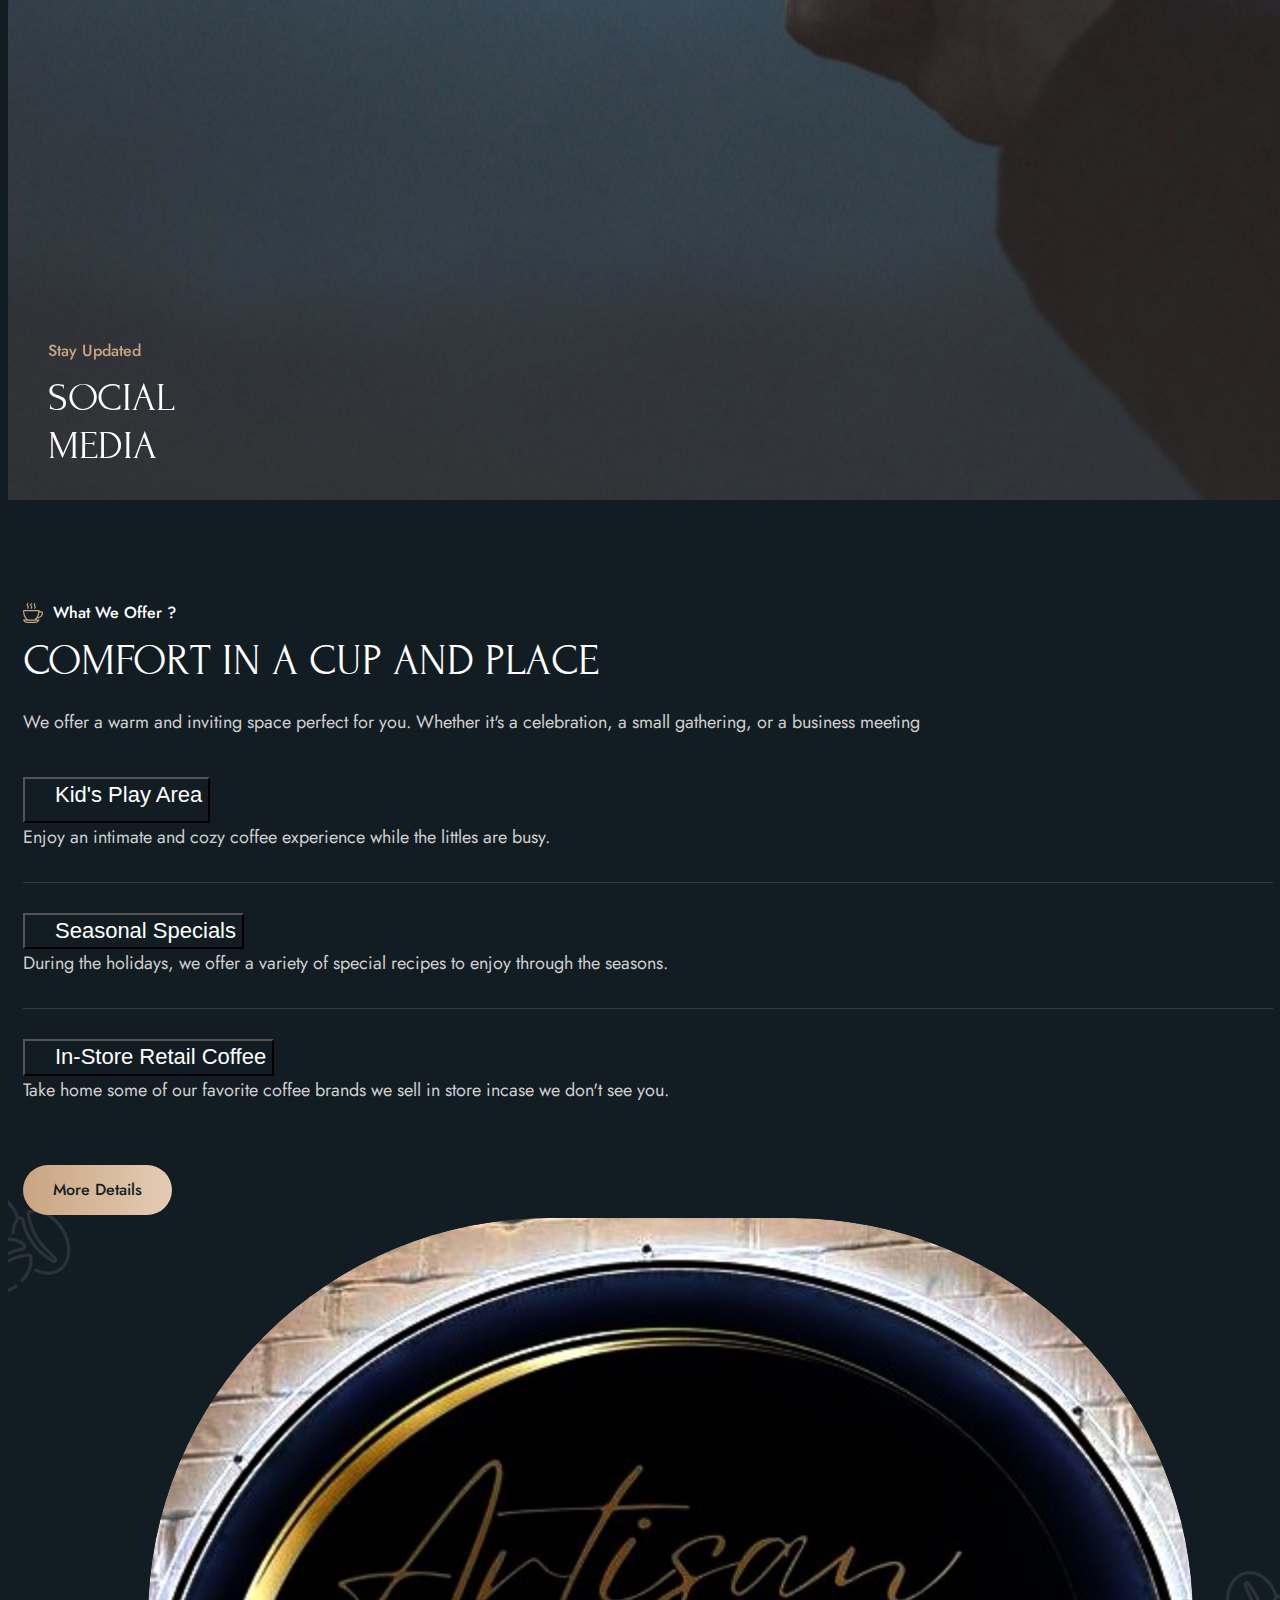
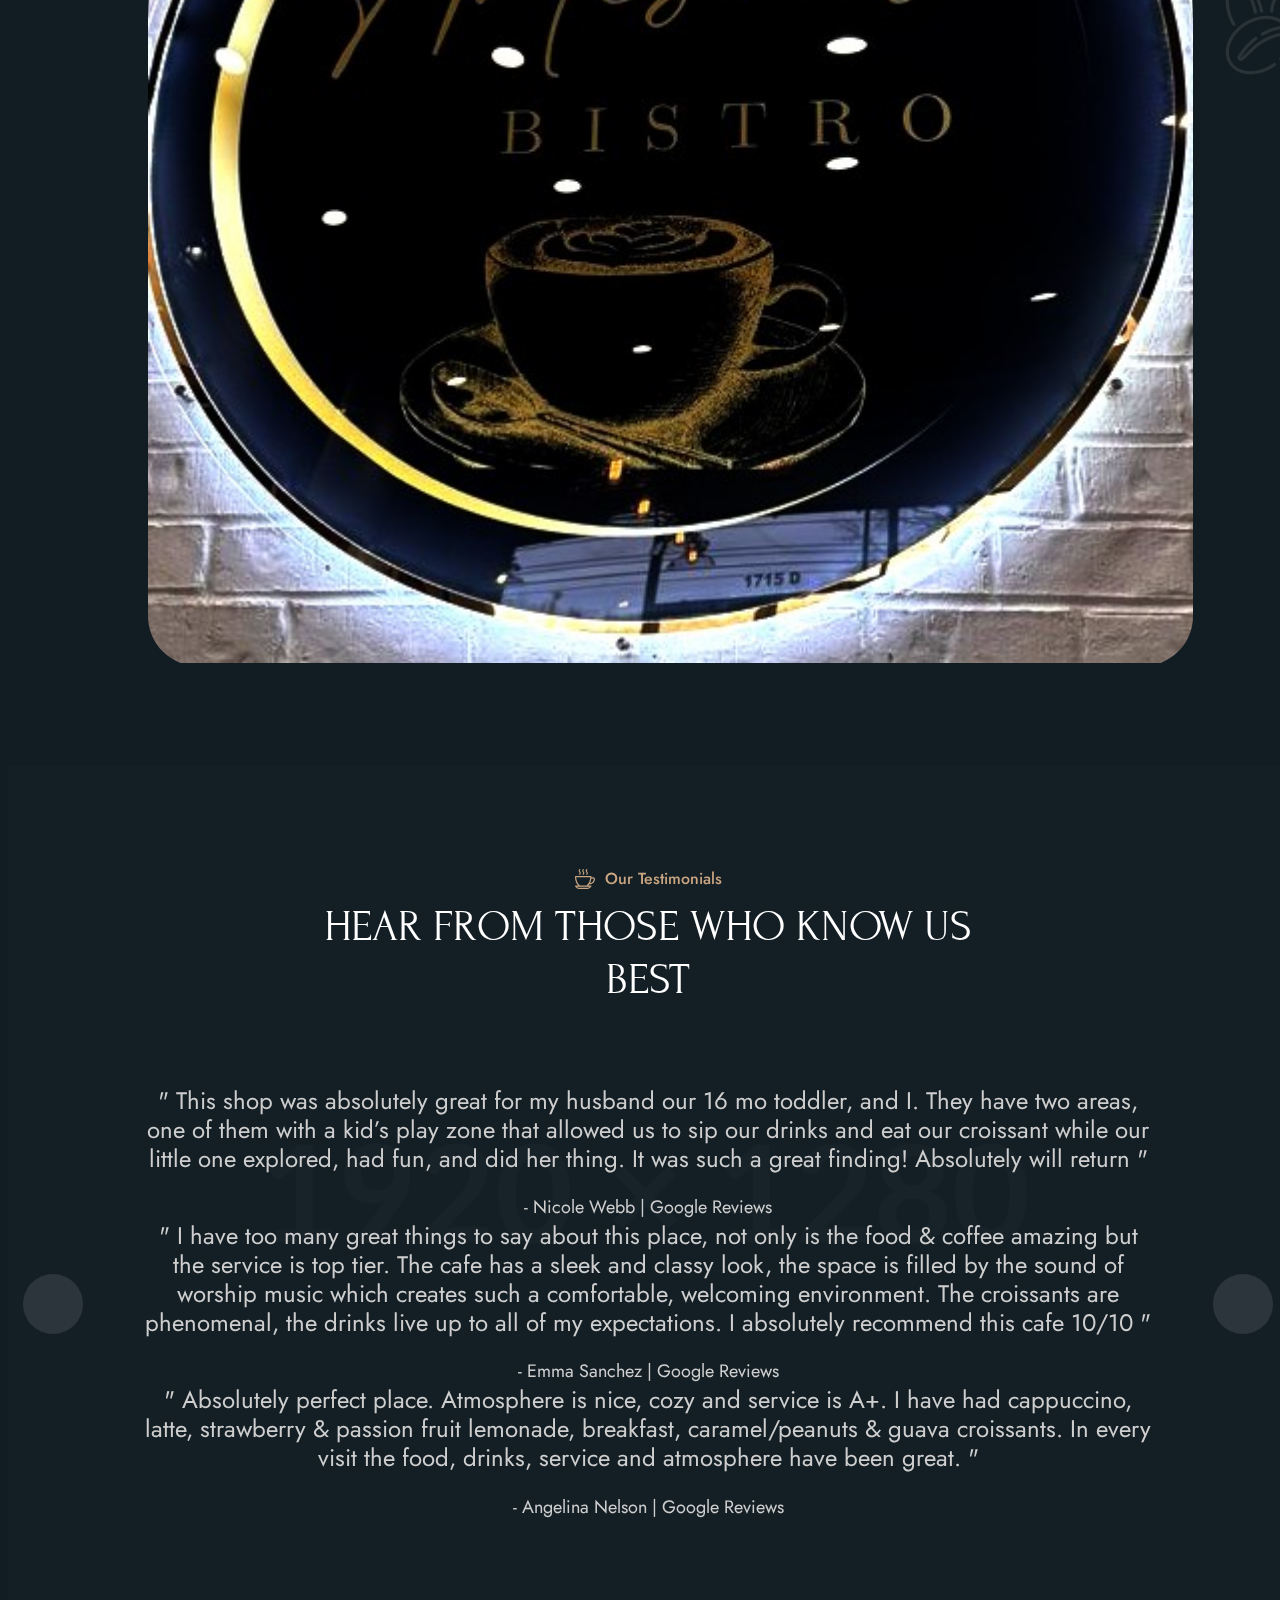
==== commit 48f62af6: "Update index.html" ====
--- a/index.html
+++ b/index.html
@@ -673,15 +673,15 @@
                                             <div class="menu-item-body">
                                                 <!-- Menu Item Title Start -->
                                                 <div class="menu-item-title">
-                                                    <h3>Caramel latte</h3>
+                                                    <h3>Cookies ‘n Cream Café</h3>
                                                     <hr>
-                                                    <span>$5.75</span>
+                                                    <span>$6.50</span>
                                                 </div>
                                                 <!-- Menu Item Title End -->
         
                                                 <!-- Menu Item Content Start -->
                                                 <div class="menu-item-content">
-                                                    <p>Double shot of espresso, caramel and milk topped with caramel sauce</p>
+                                                    <p>Double shot of espresso with Cookies ‘n Cream and steamed milk</p>
                                                 </div>
                                                 <!-- Menu Item Content End -->
                                             </div>
@@ -1046,7 +1046,7 @@
                             <div class="process-content-wap">
                                 <div class="process-inner-content-wap">
                                     <p>Try new recipes</p>
-                                    <h2><a href="#">Full Menu</a></h2>
+                                    <h2><a href="menu.html">Full Menu</a></h2>
                                 </div>
                             </div>
                         </div>
@@ -1059,7 +1059,7 @@
                             <div class="process-content-wap">
                                 <div class="process-inner-content-wap">
                                     <p>Get in touch</p>
-                                    <h2><a href="#">Questions</a></h2>
+                                    <h2><a href="contact.html">Questions</a></h2>
                                 </div>
                             </div>
                         </div>
@@ -1071,8 +1071,8 @@
                         <div class="interactive-inner-process" data-index="3">
                             <div class="process-content-wap">
                                 <div class="process-inner-content-wap">
-                                    <p>Best Value</p>
-                                    <h2><a href="#">Pricing</a></h2>
+                                    <p>Stay Updated</p>
+                                    <h2><a href="about.html">Social Media</a></h2>
                                 </div>
                             </div>
                         </div>
--- a/css/custom.css
+++ b/css/custom.css
@@ -1577,7 +1577,7 @@
 	flex-wrap: wrap;
 	gap: 30px;
 	border-top: 1px solid var(--divider-color);
-	margin-top: 200px;
+	margin-top: 50px;
 	padding-top: 40px;
 }
 
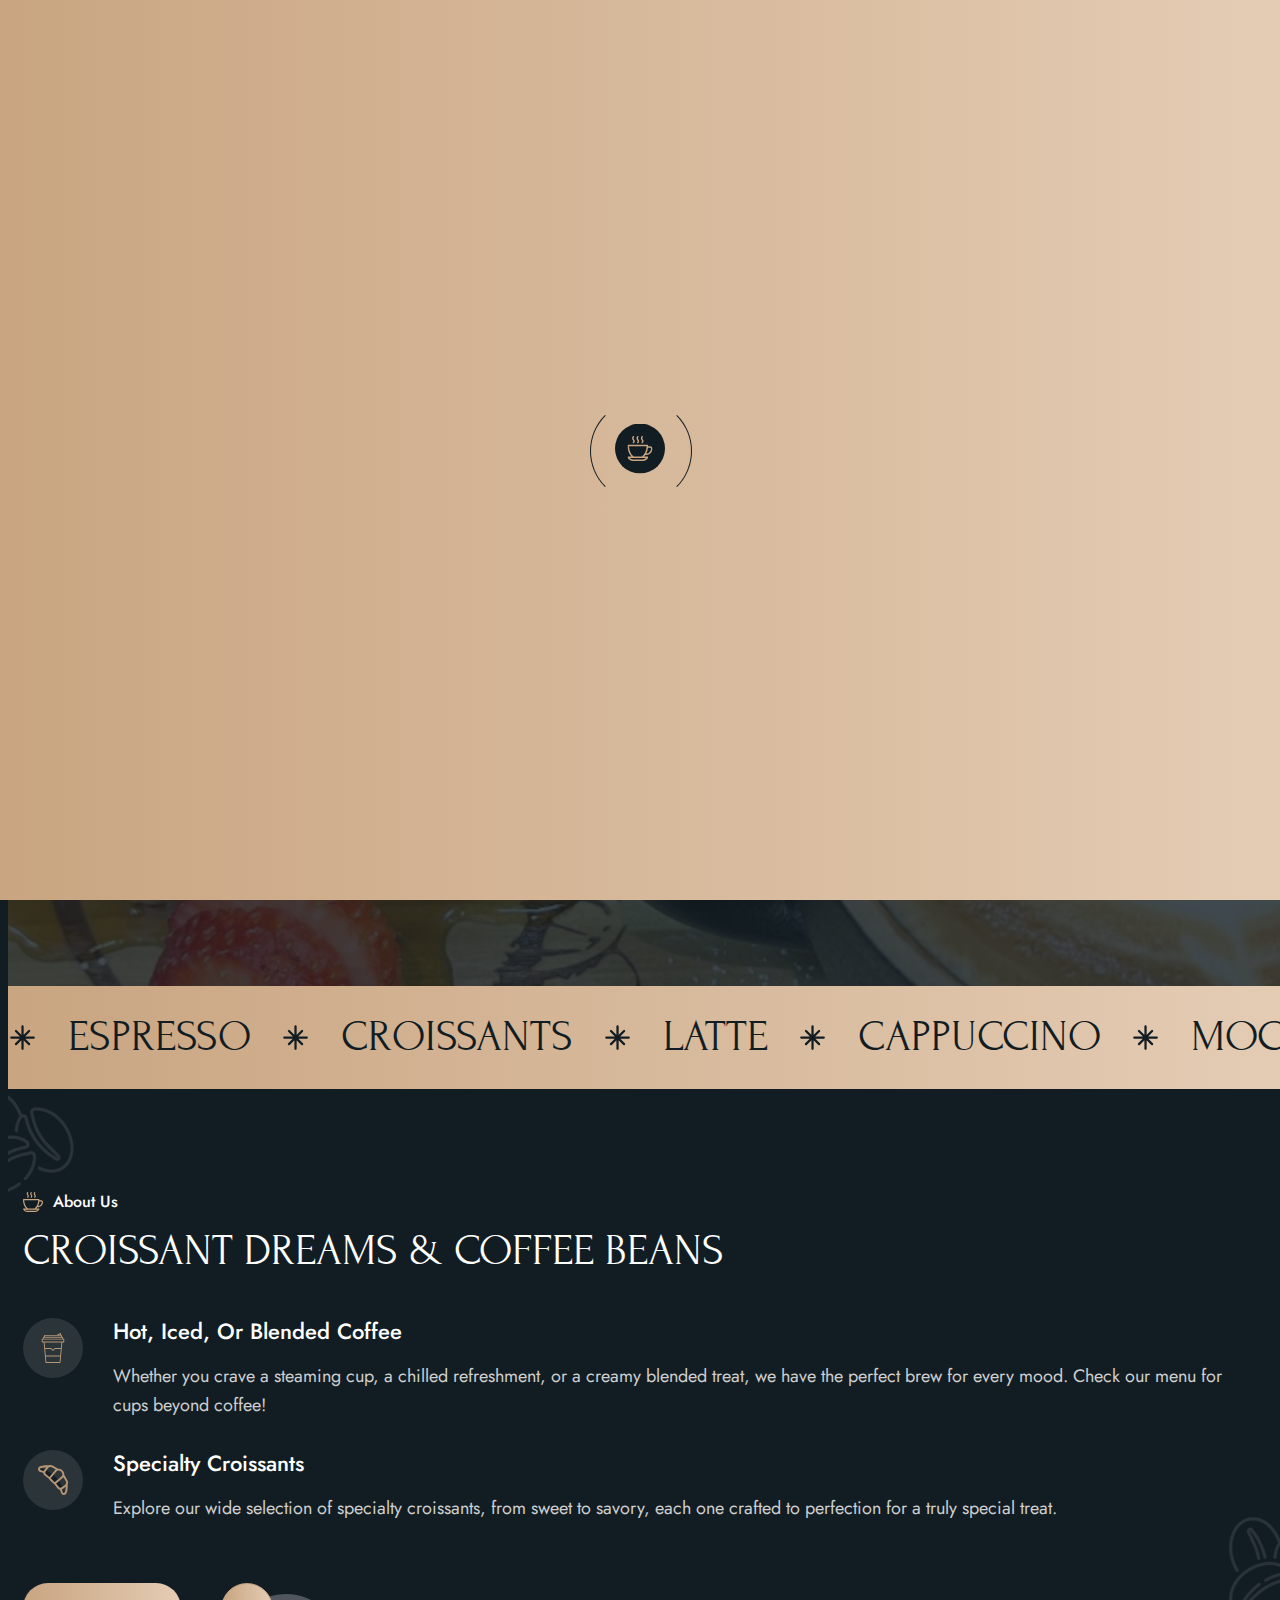
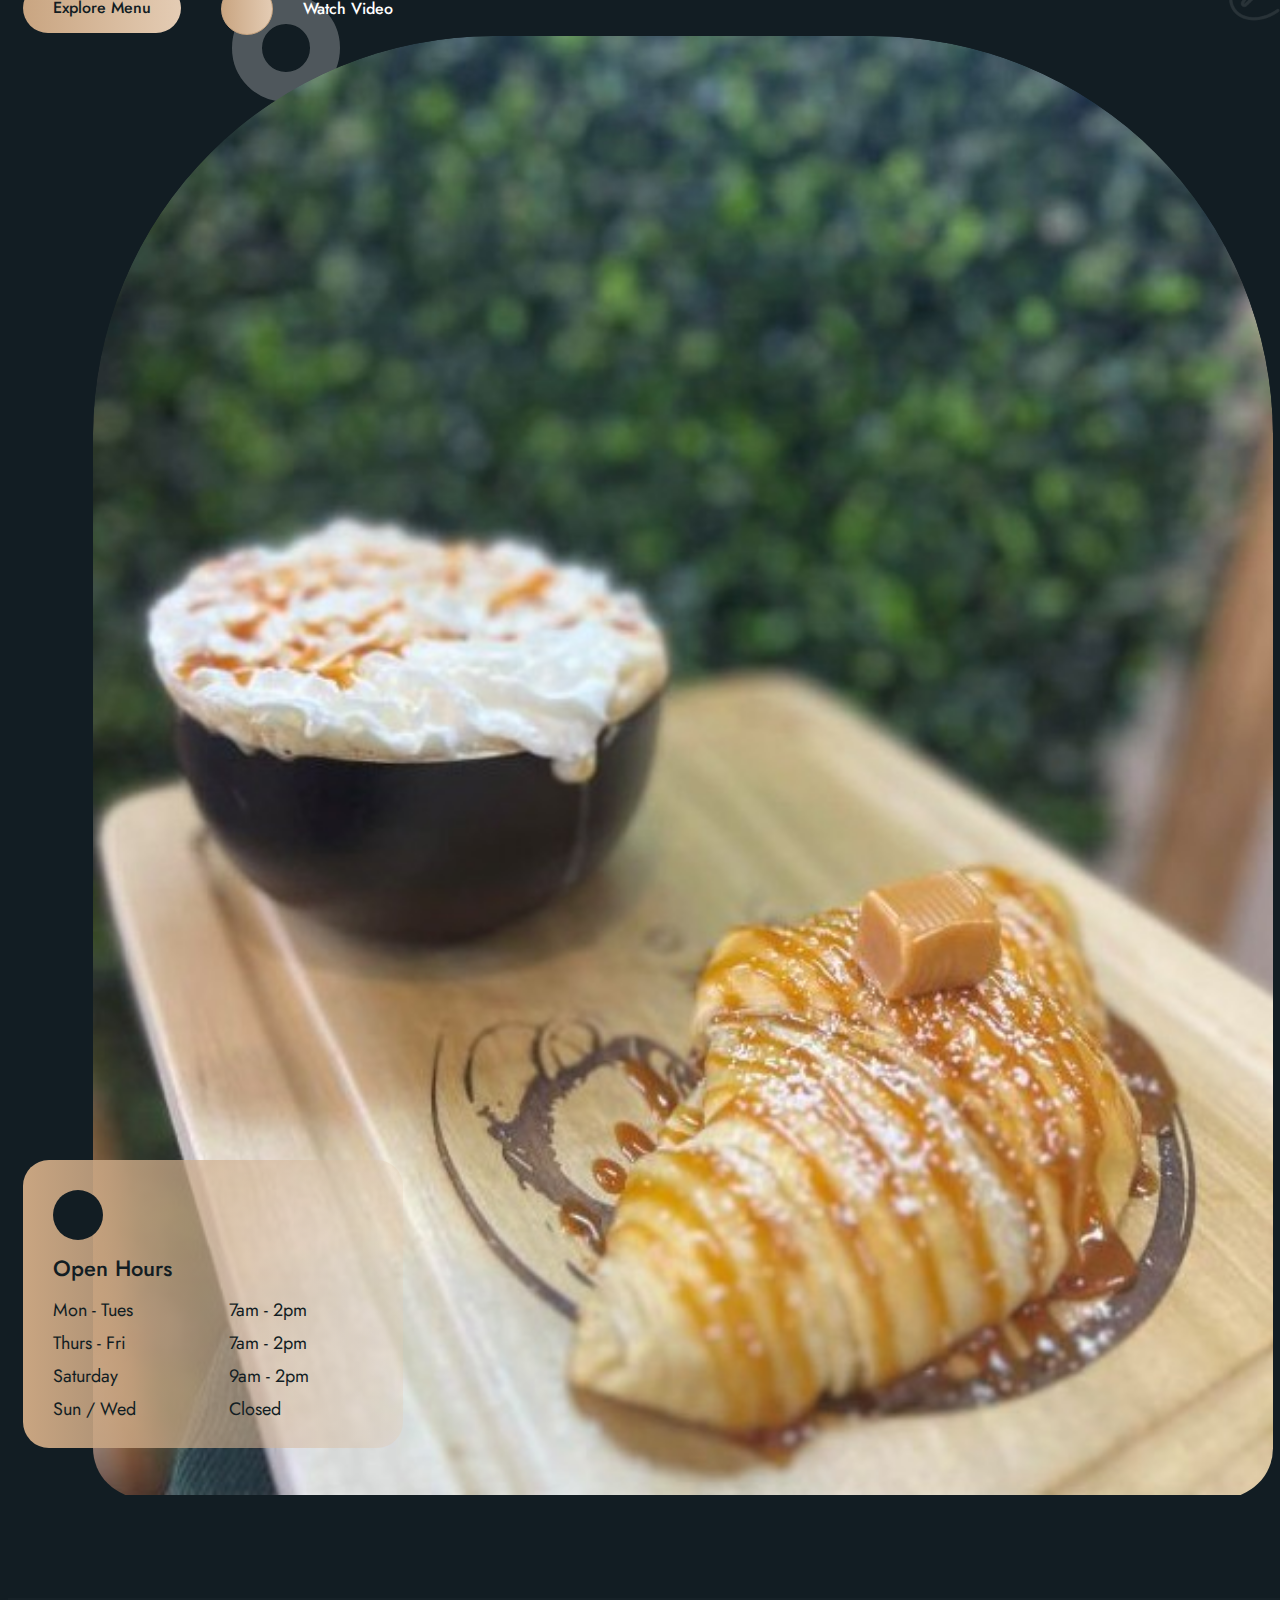
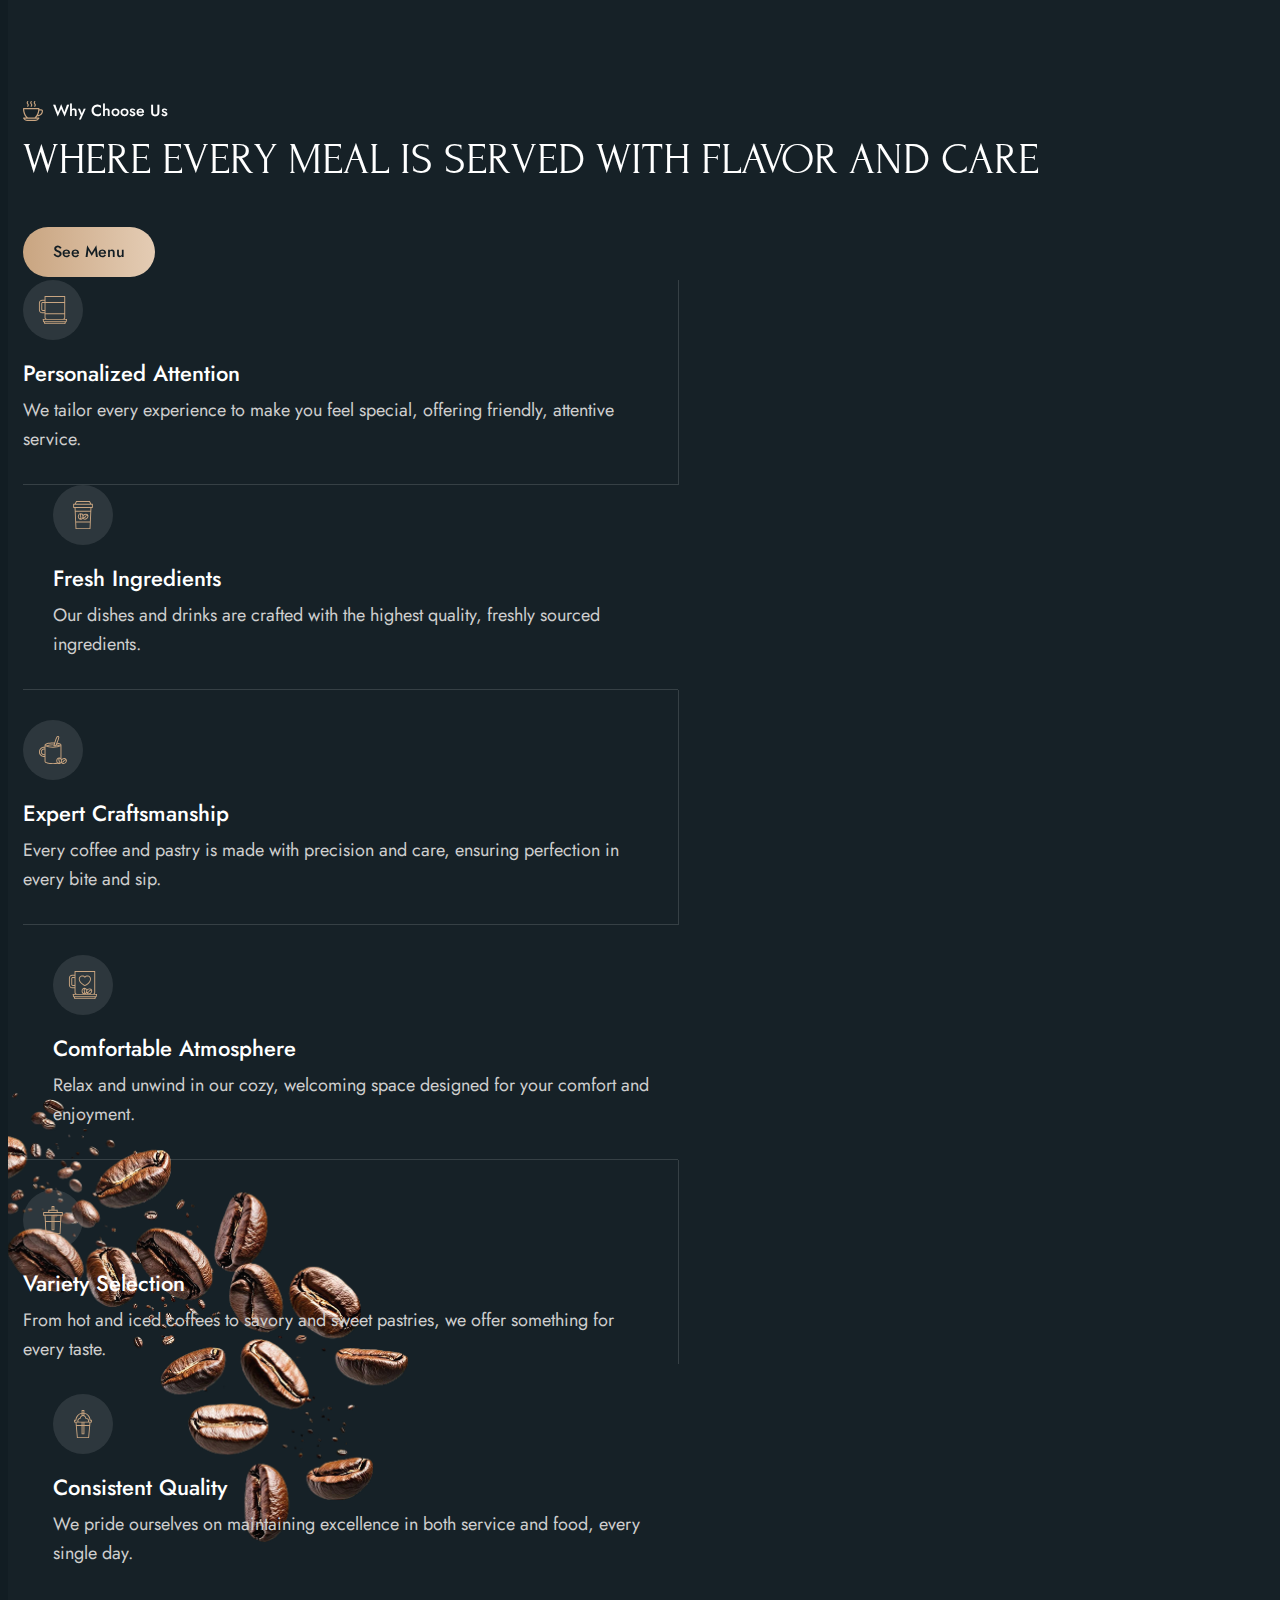
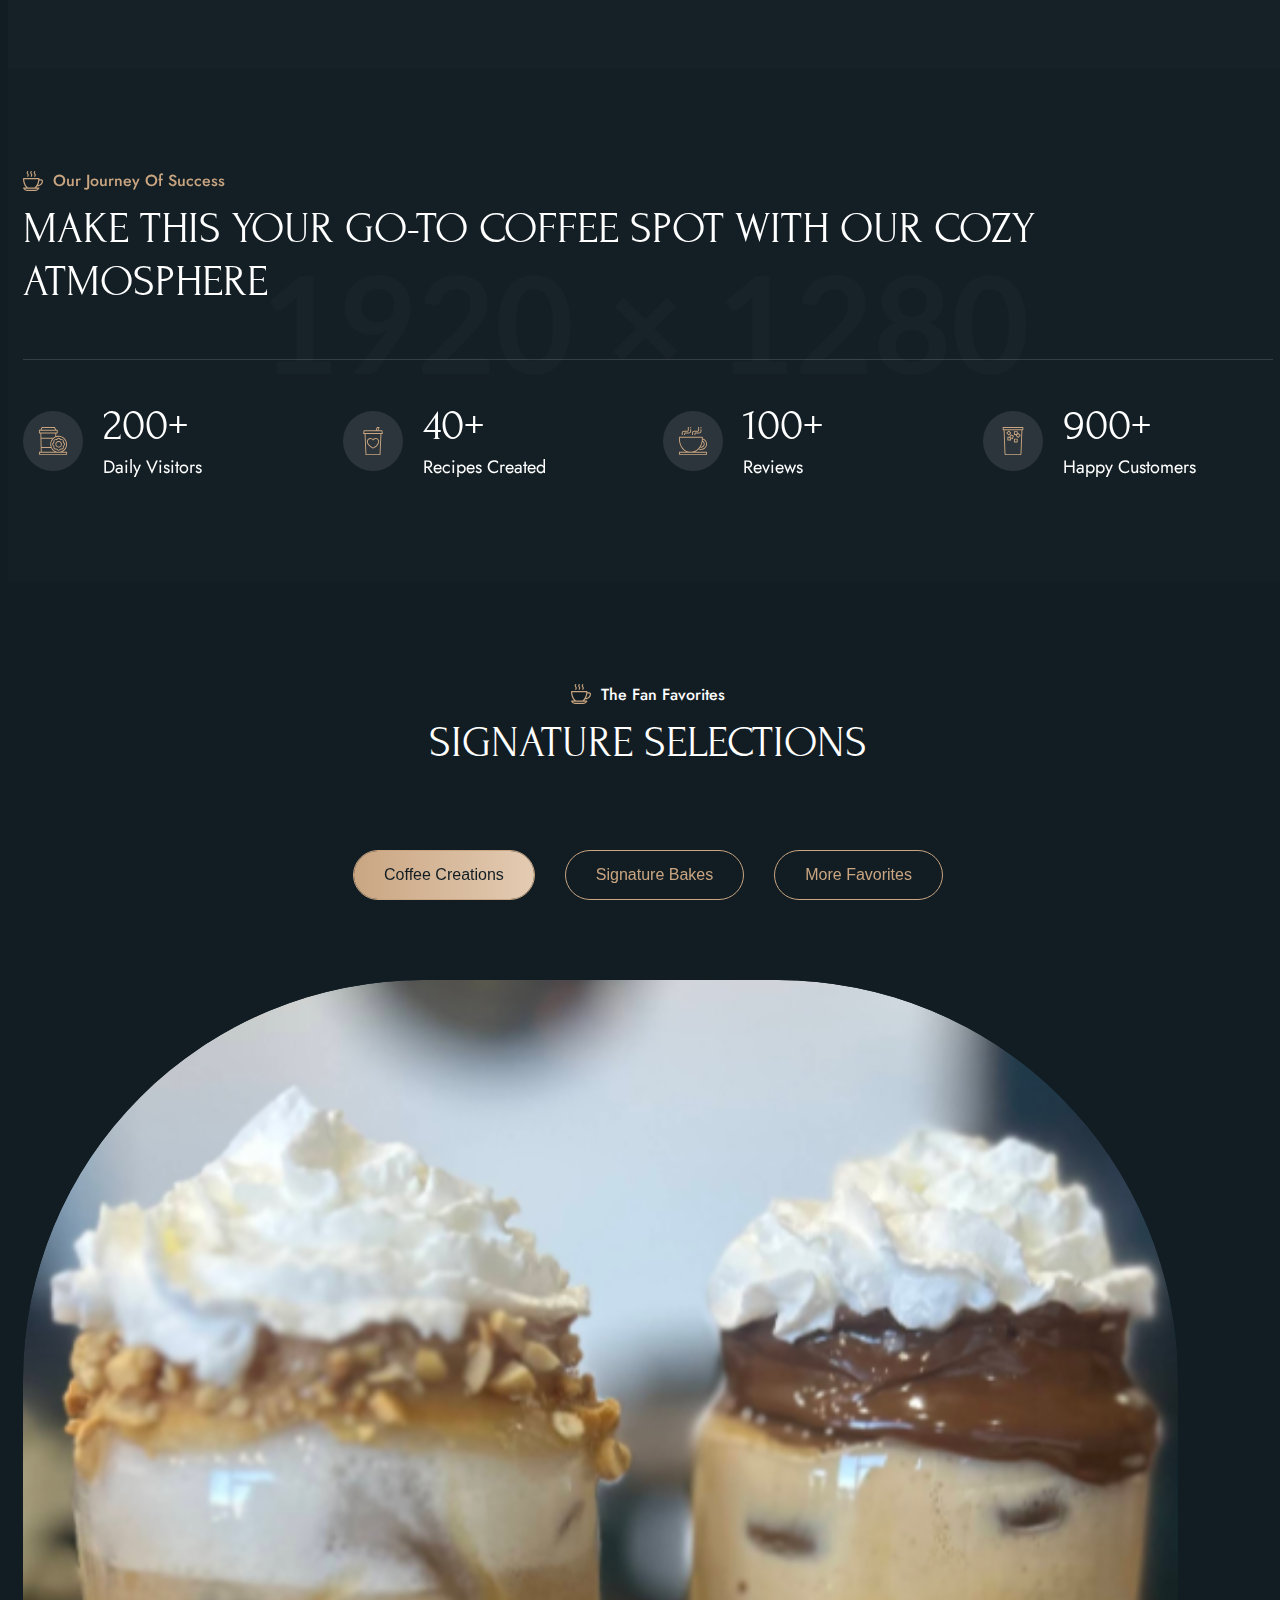
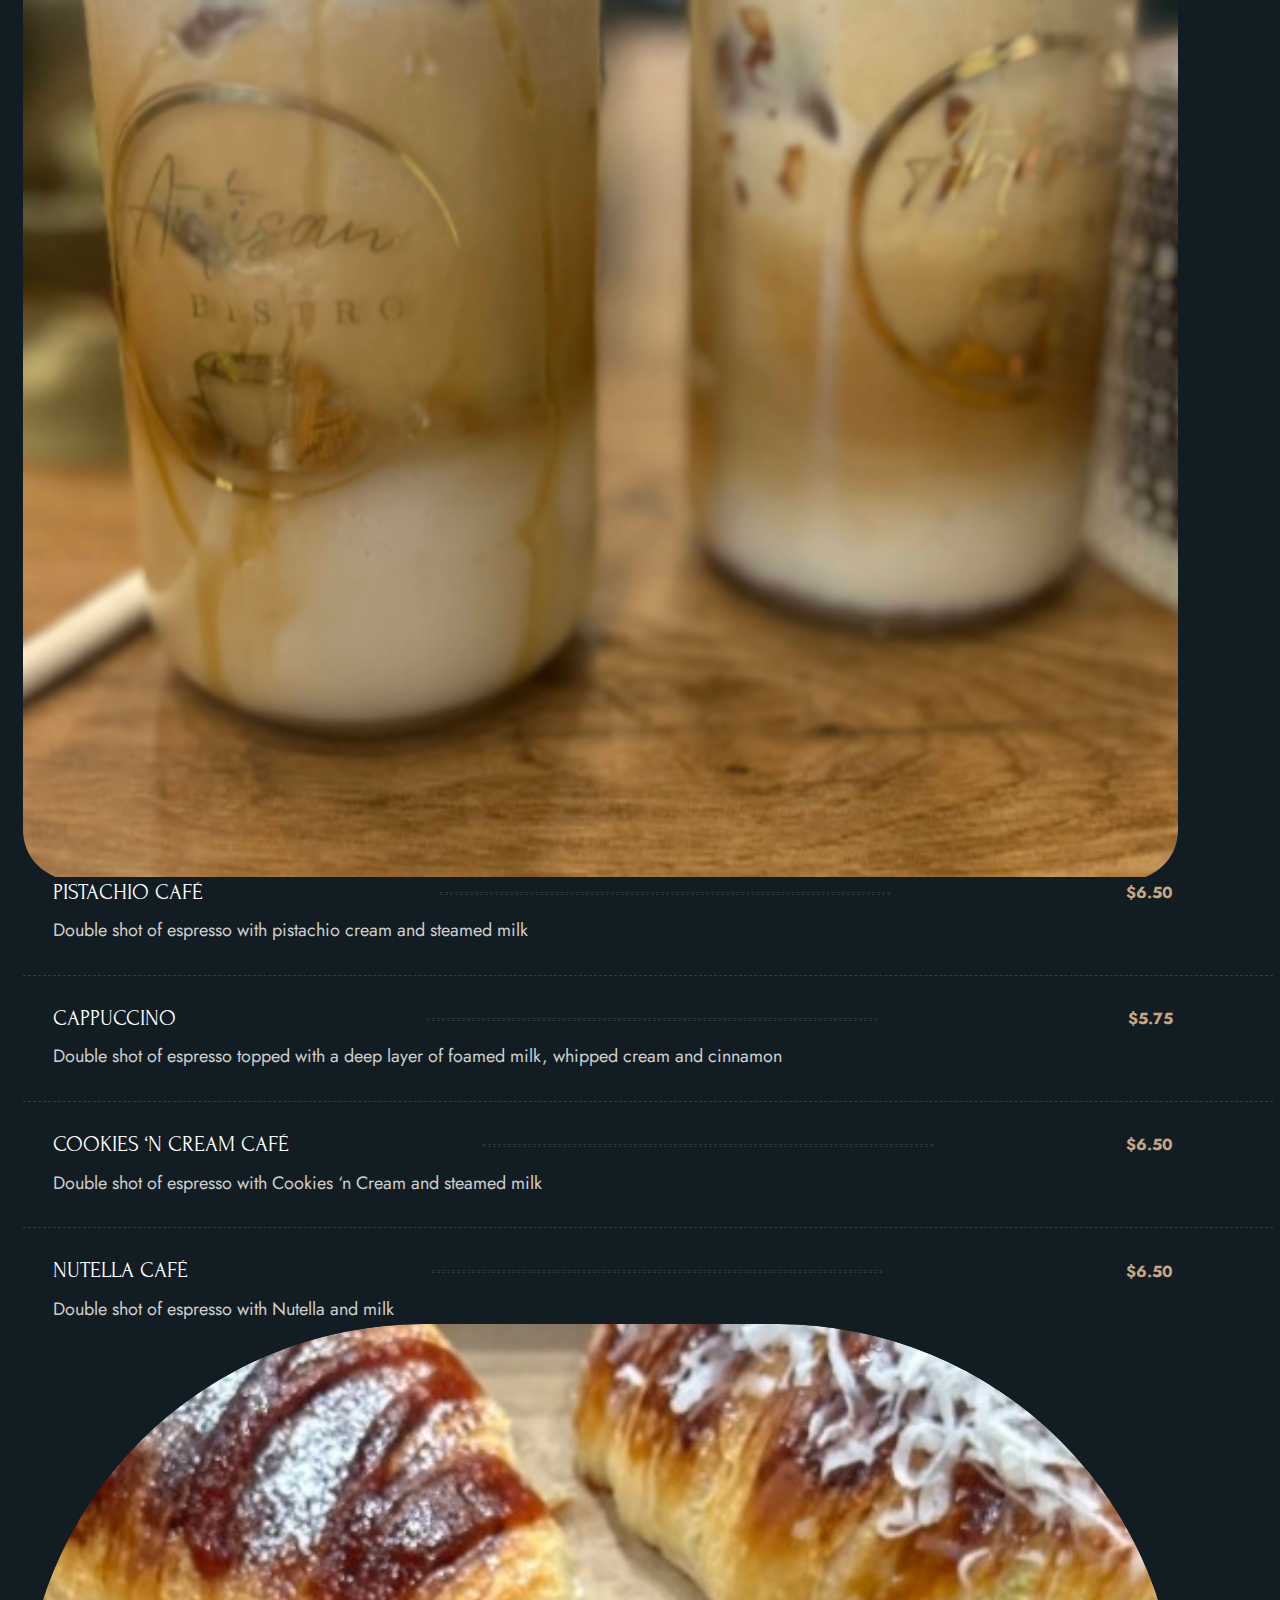
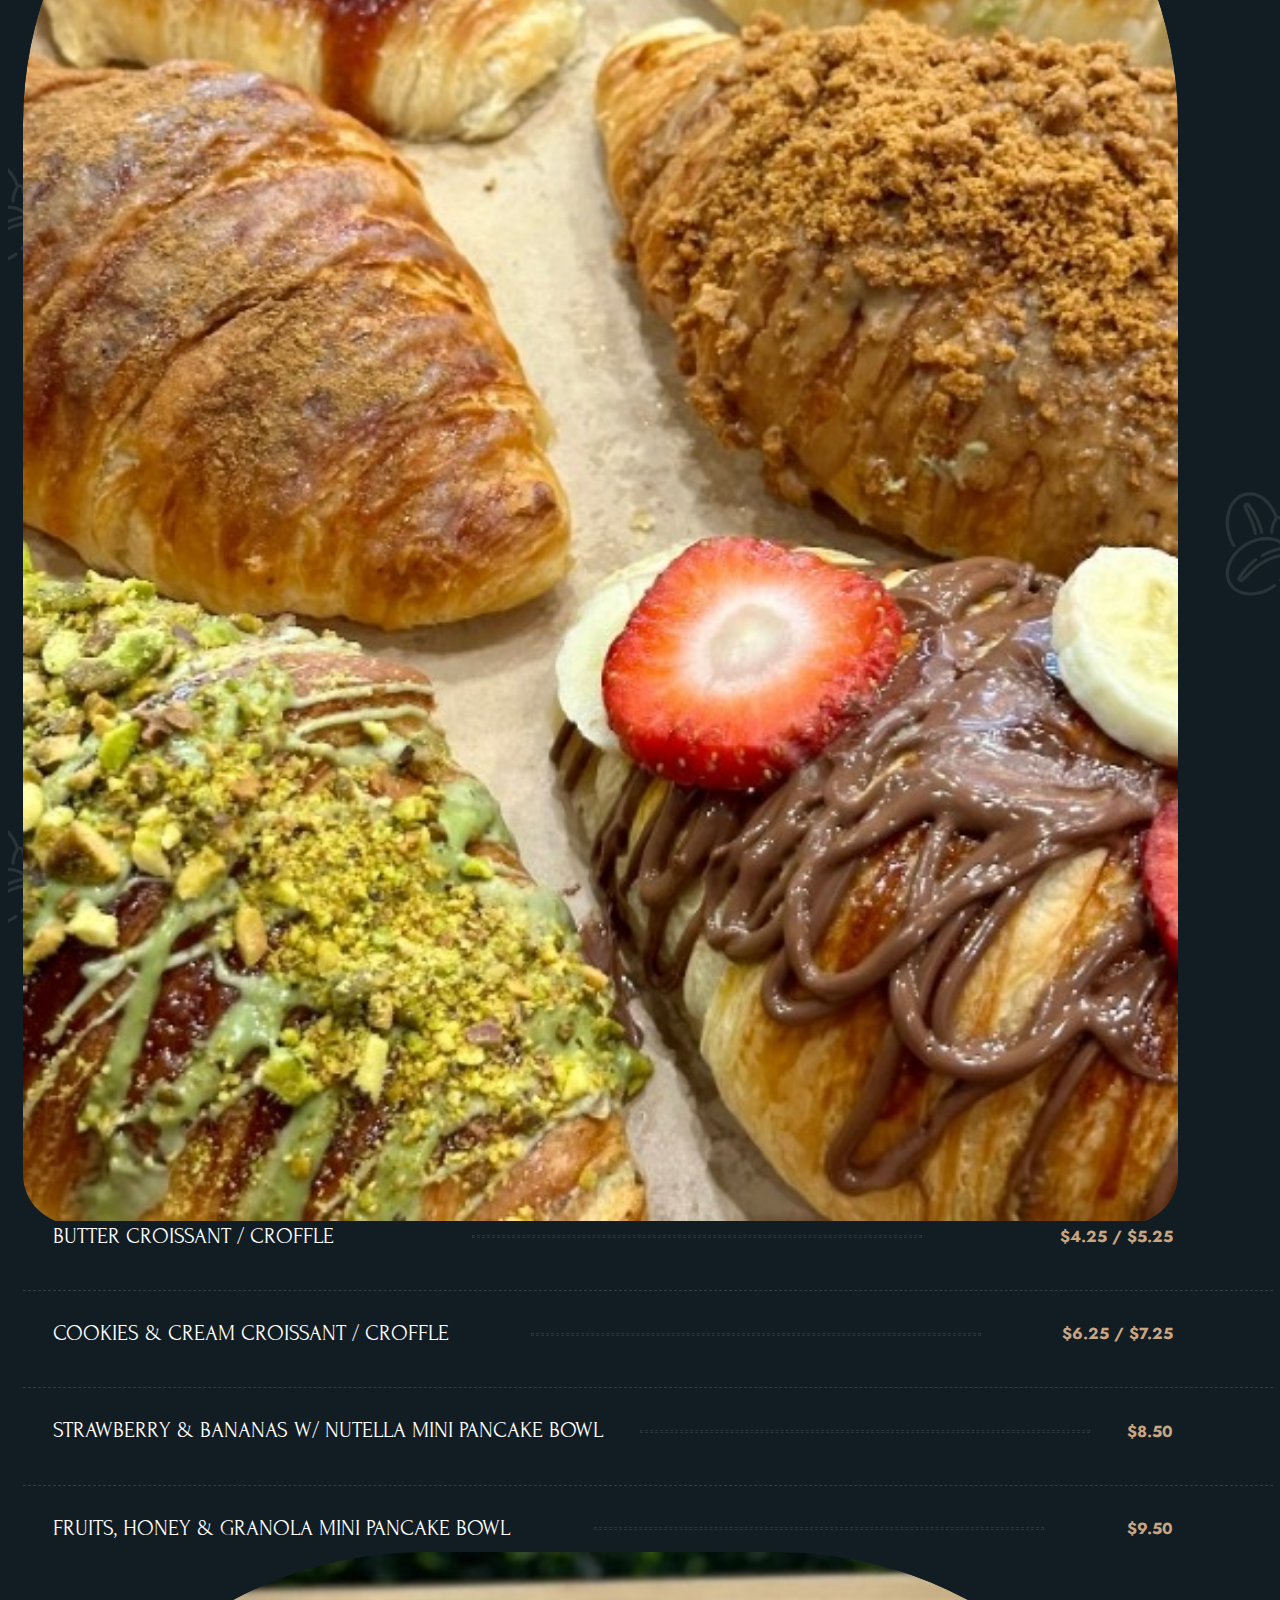
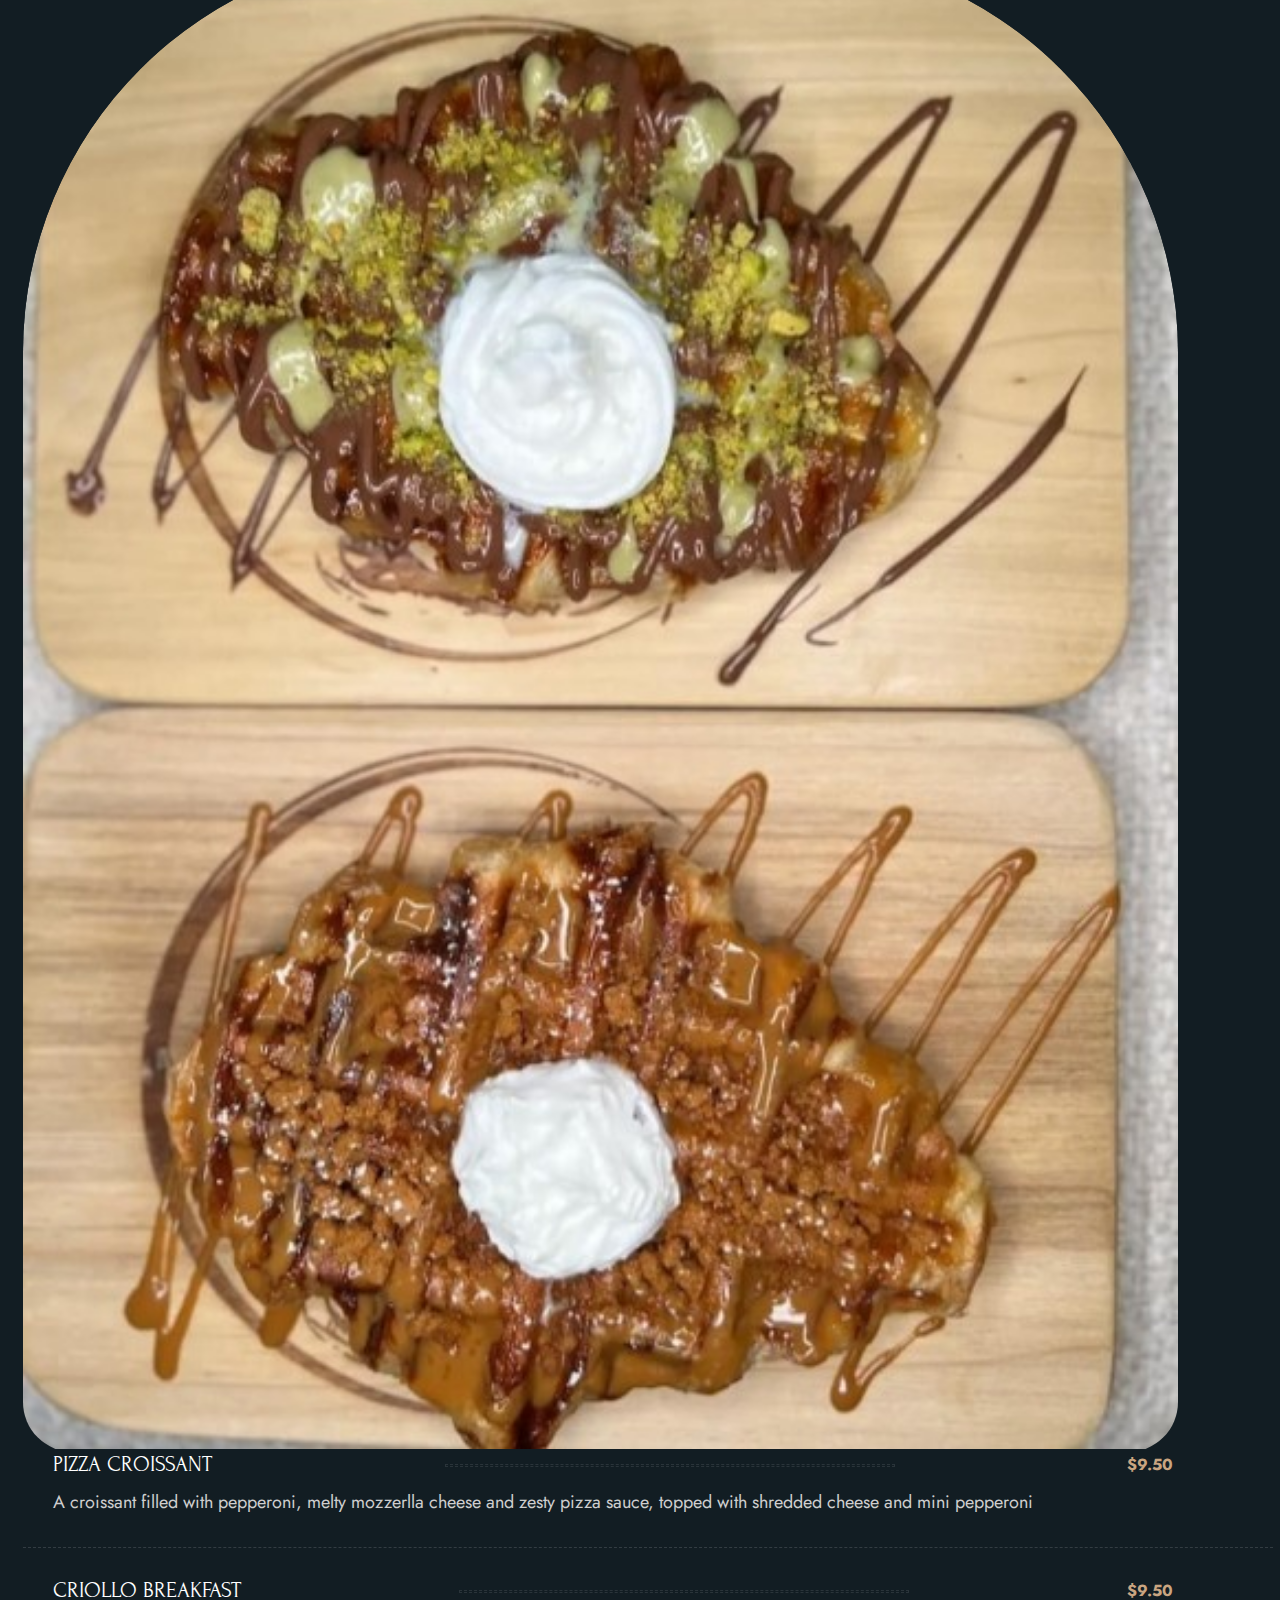
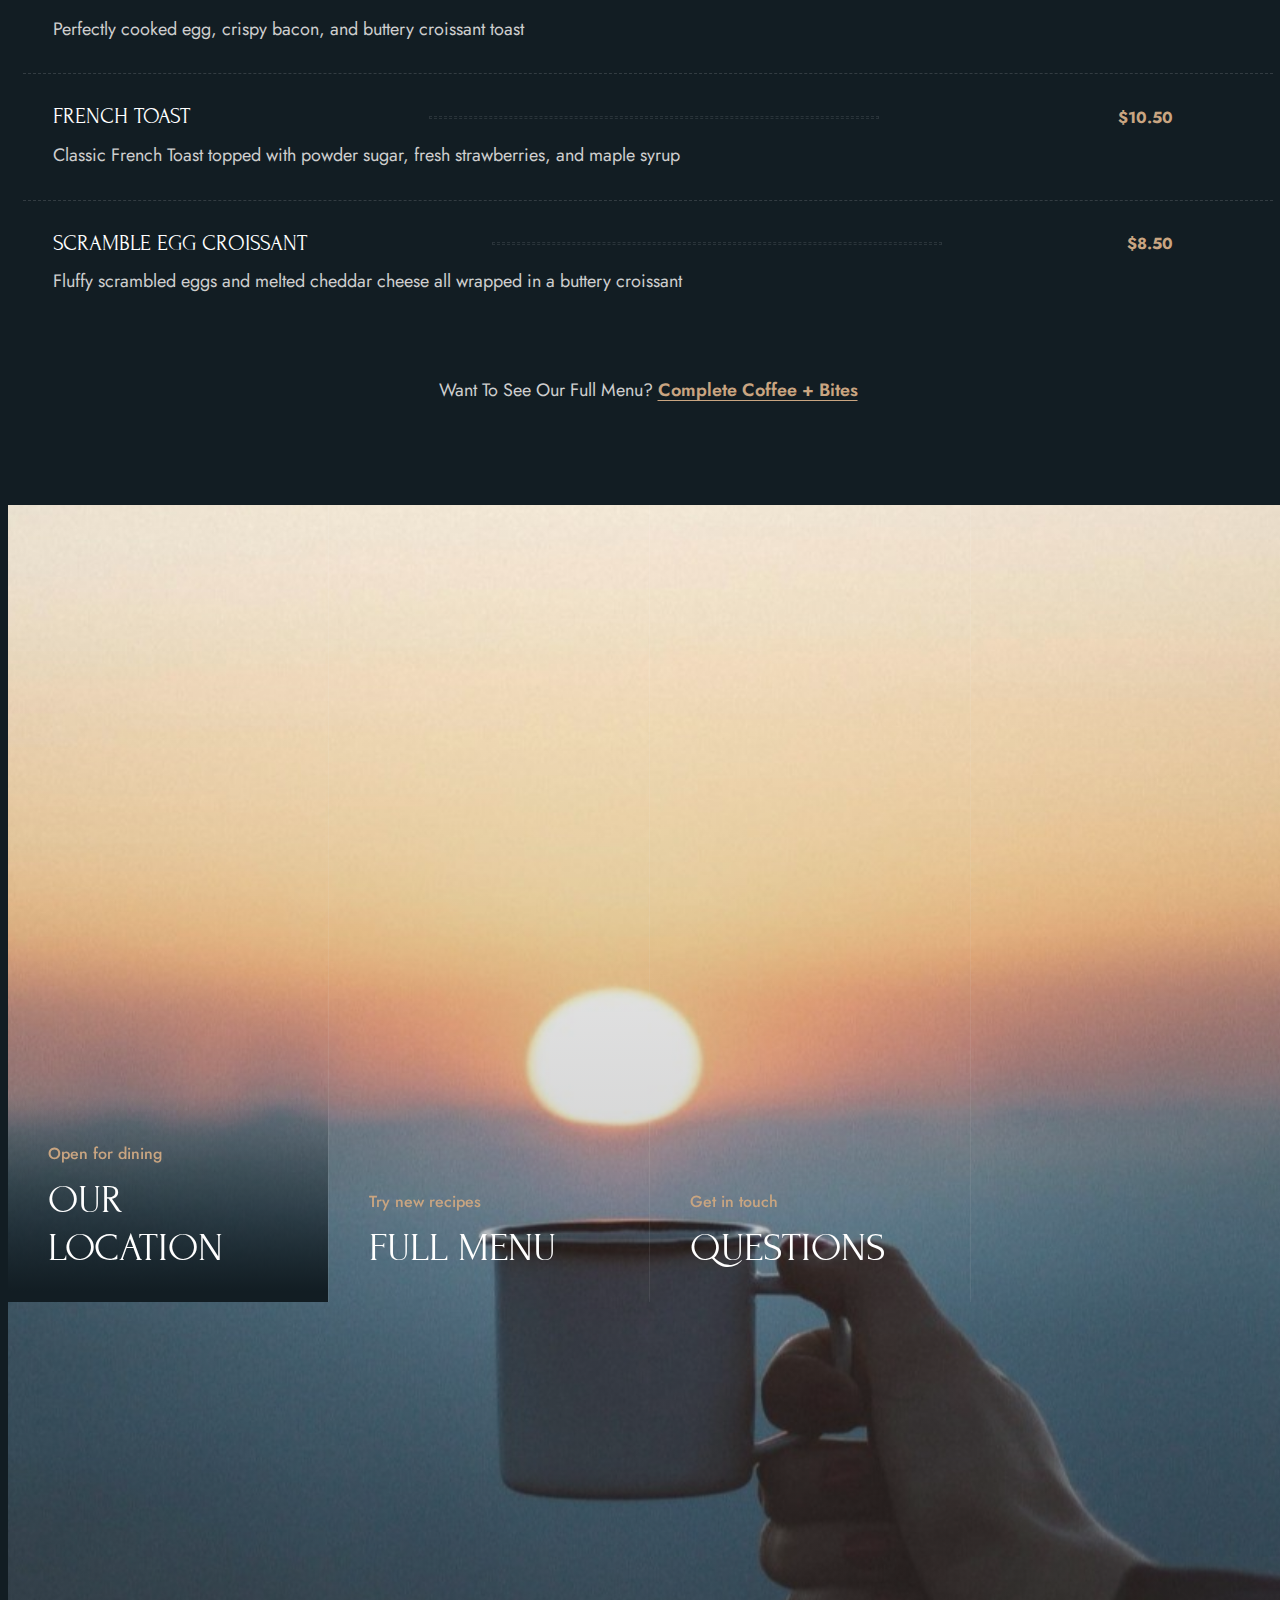
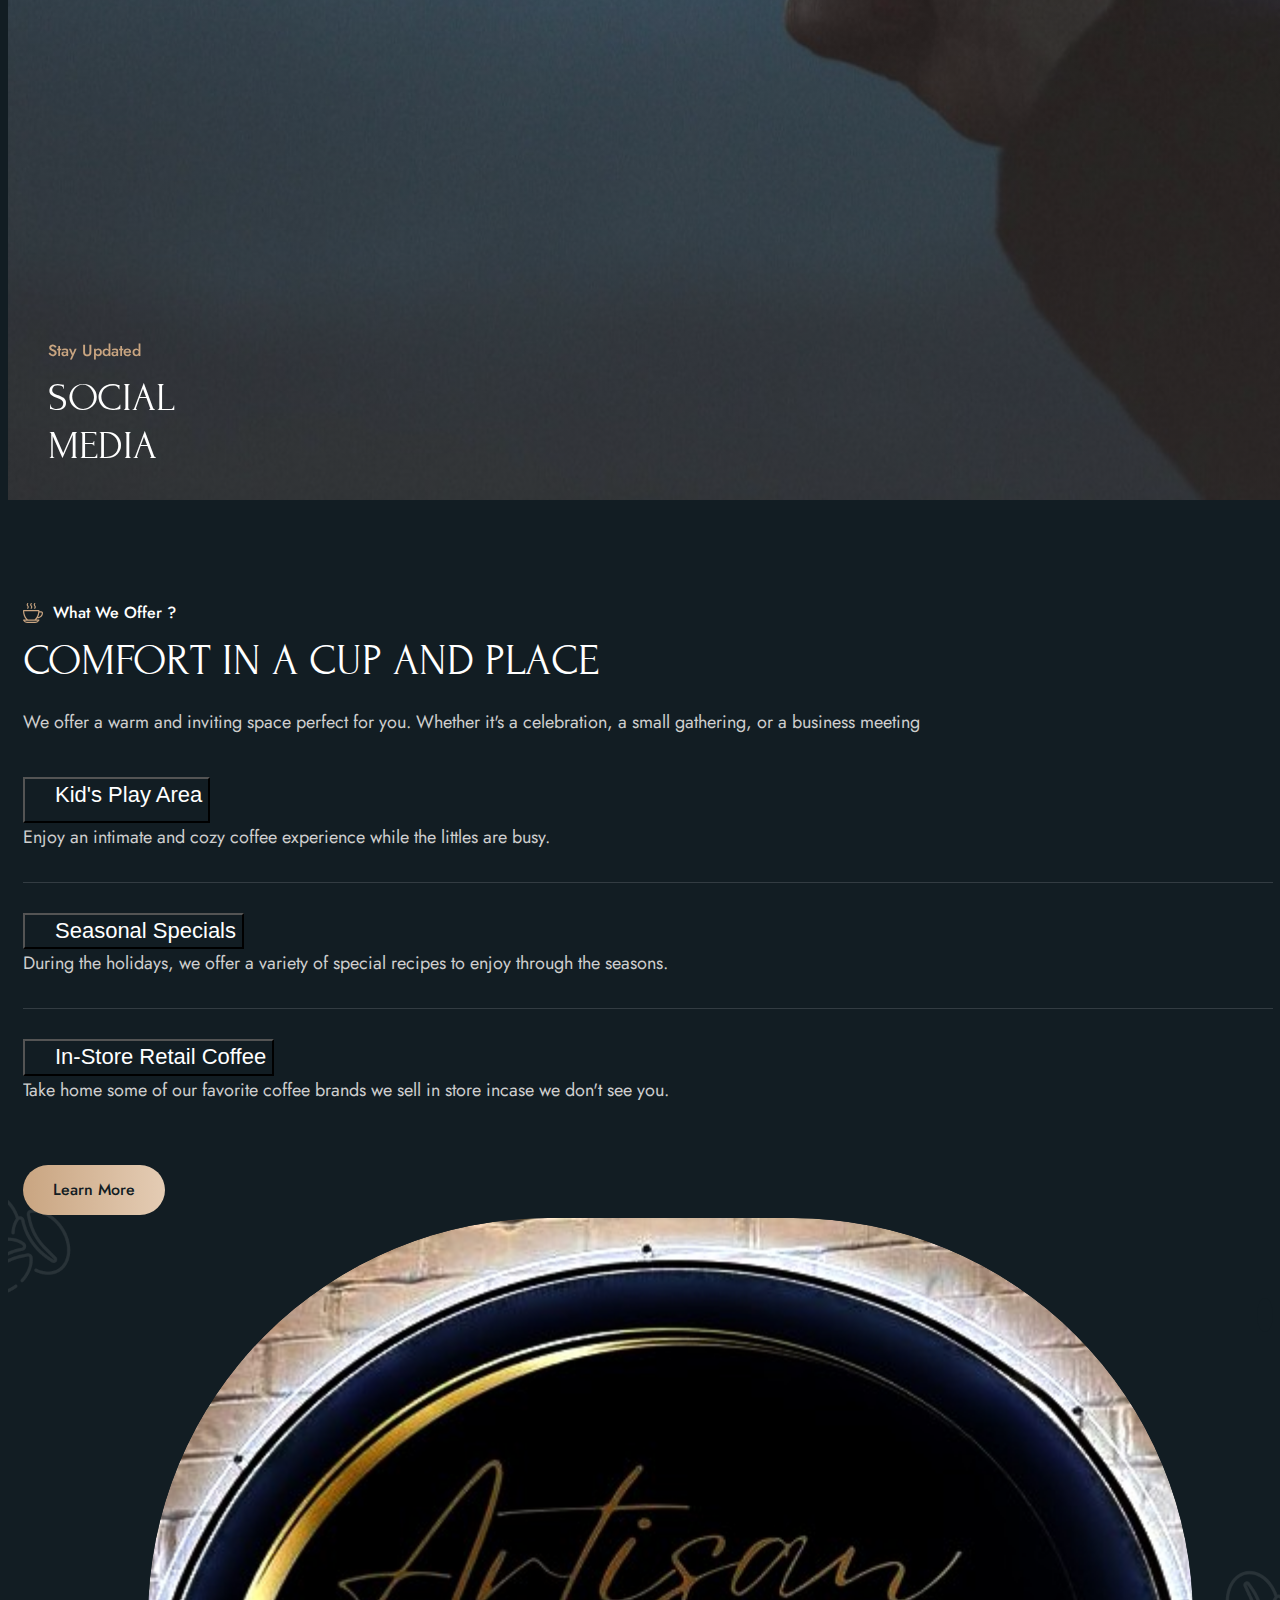
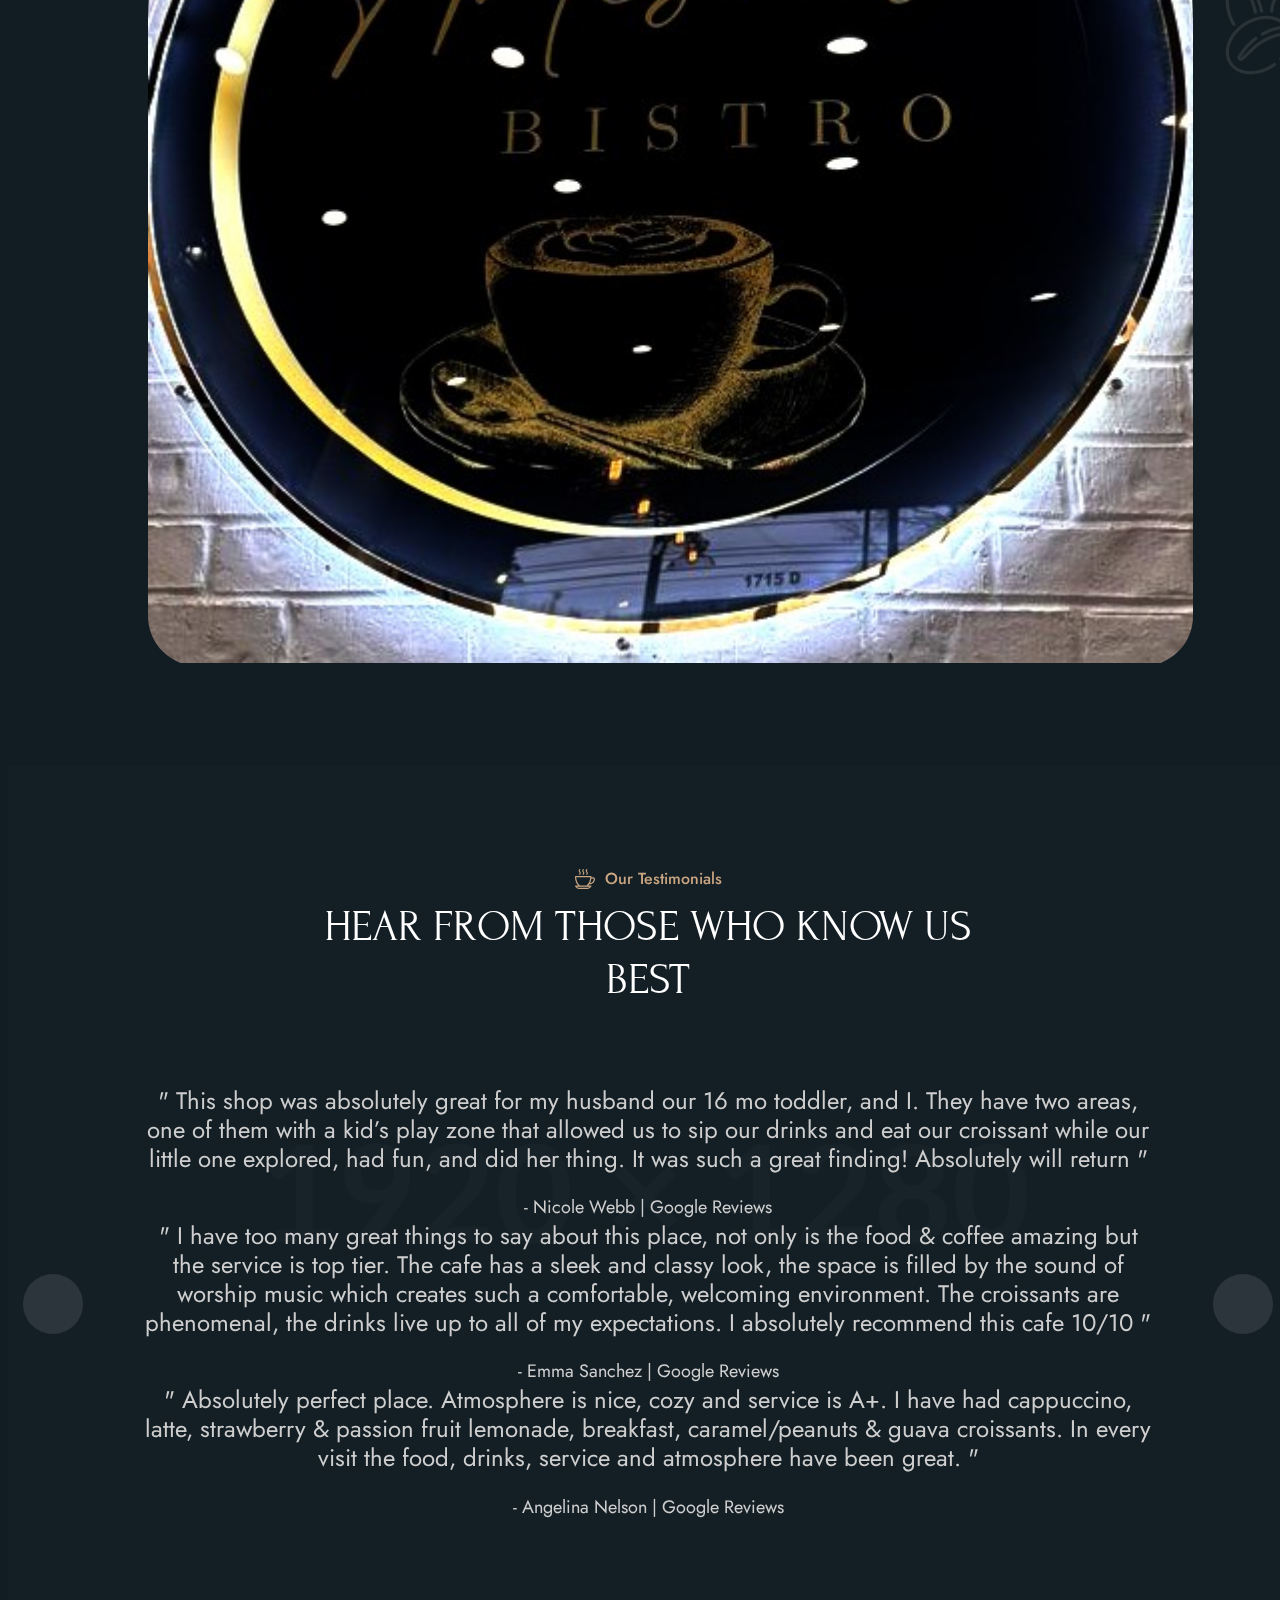
==== commit 95b53fd3: "Update index.html" ====
--- a/index.html
+++ b/index.html
@@ -1161,7 +1161,7 @@
 
                         <!-- Offer Button Start -->
                         <div class="offer-button wow fadeInUp" data-wow-delay="1s">
-                            <a href="#" class="btn-default">More Details</a>
+                            <a href="about.html" class="btn-default">Learn More</a>
                         </div>
                         <!-- Offer Button End -->
                     </div>
@@ -1293,7 +1293,7 @@
                                 <p>M. <a href="mailto:artisanbistrotn@gmail.com">artisanbistrotn@gmail.com</a></p>
                             </div>
                             <div class="footer-contact-button">
-                                <a href="#" class="btn-default btn-highlighted">contact us</a>
+                                <a href="contact.html" class="btn-default btn-highlighted">contact us</a>
                             </div>
                         </div>
                         <!-- Footer Contact Item End -->
@@ -1308,7 +1308,7 @@
                                 <p>1715-D Wilma Rudolph Blvd Suite D, Clarksville, TN</p>
                             </div>
                             <div class="footer-contact-button">
-                                <a href="#" class="btn-default btn-highlighted">get directions</a>
+                                <a href="contact.html" class="btn-default btn-highlighted">get directions</a>
                             </div>
                         </div>
                         <!-- Footer Contact Item End -->
@@ -1325,7 +1325,7 @@
 				<p>Sun|Wed: Closed</p>
                             </div>
                             <div class="footer-contact-button">
-                                <a href="#" class="btn-default btn-highlighted">Menu</a>
+                                <a href="menu.html" class="btn-default btn-highlighted">Menu</a>
                             </div>
                         </div>
                         <!-- Footer Contact Item End -->
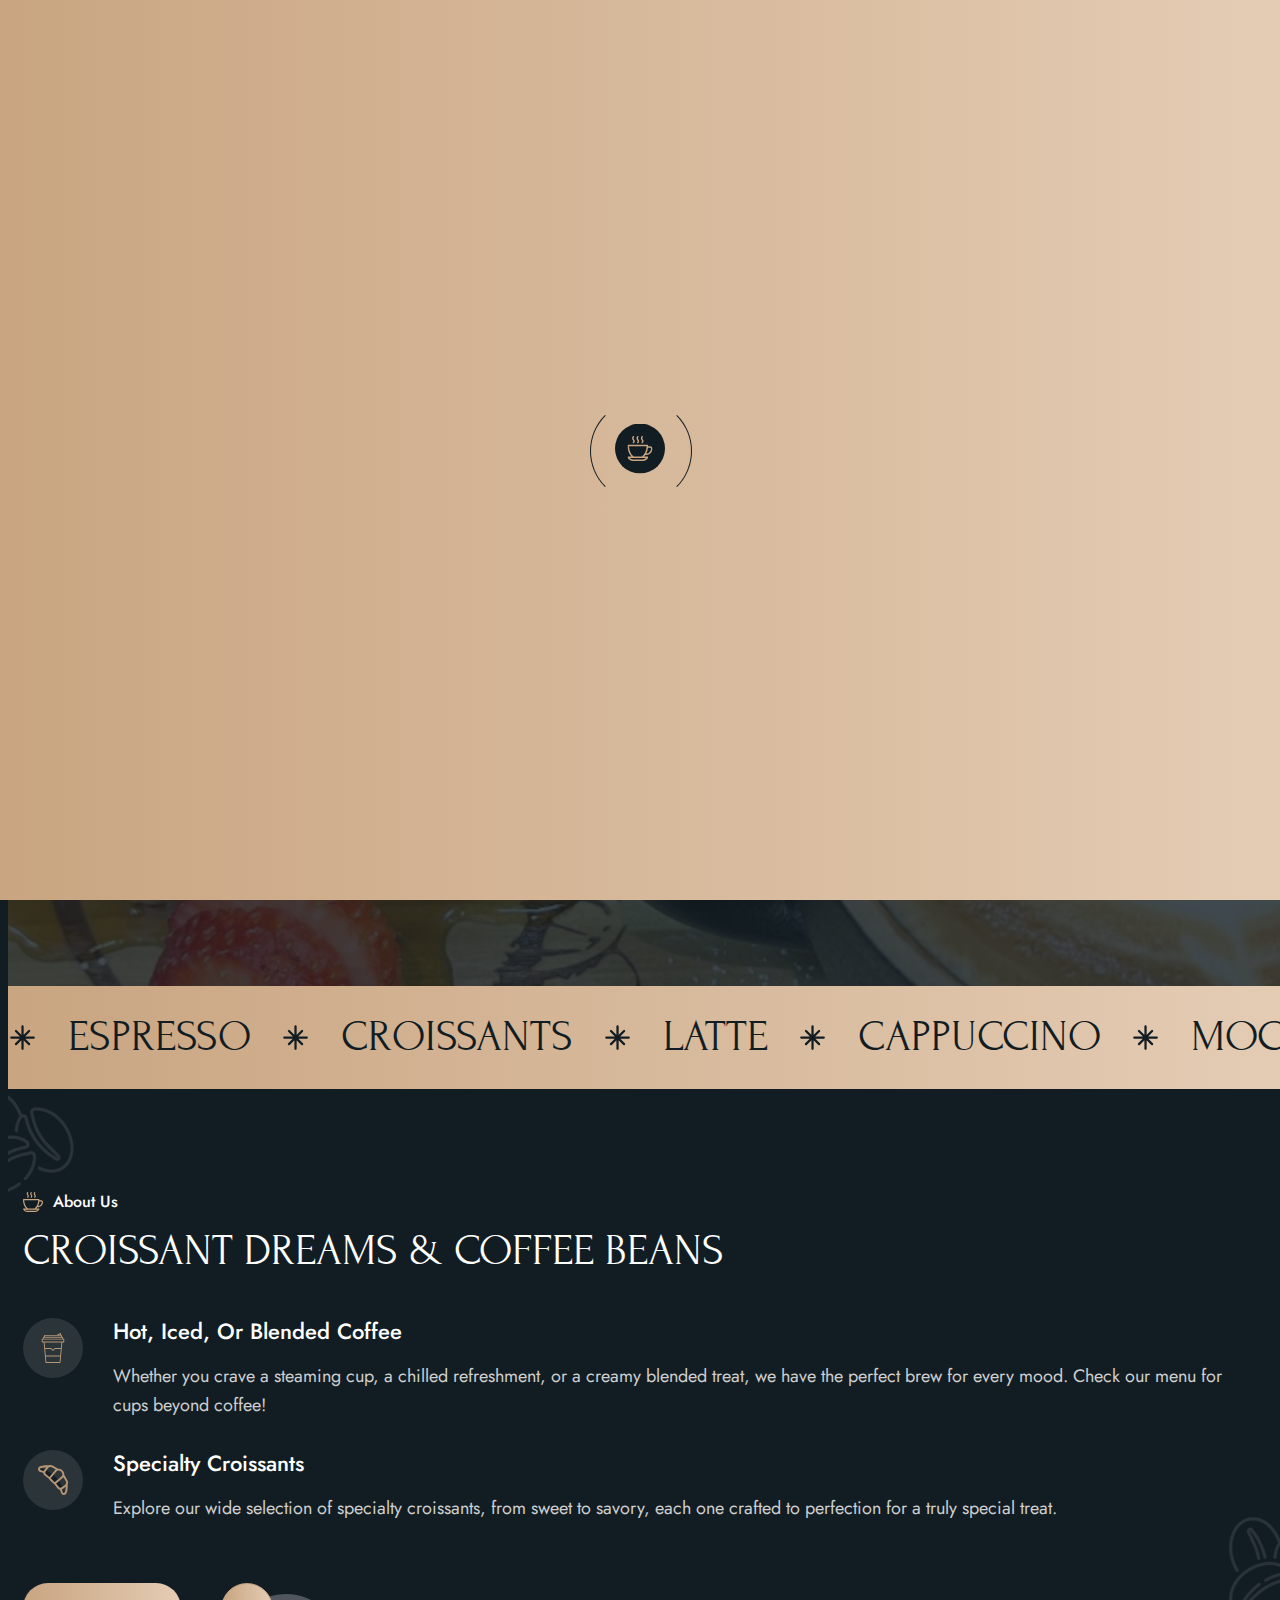
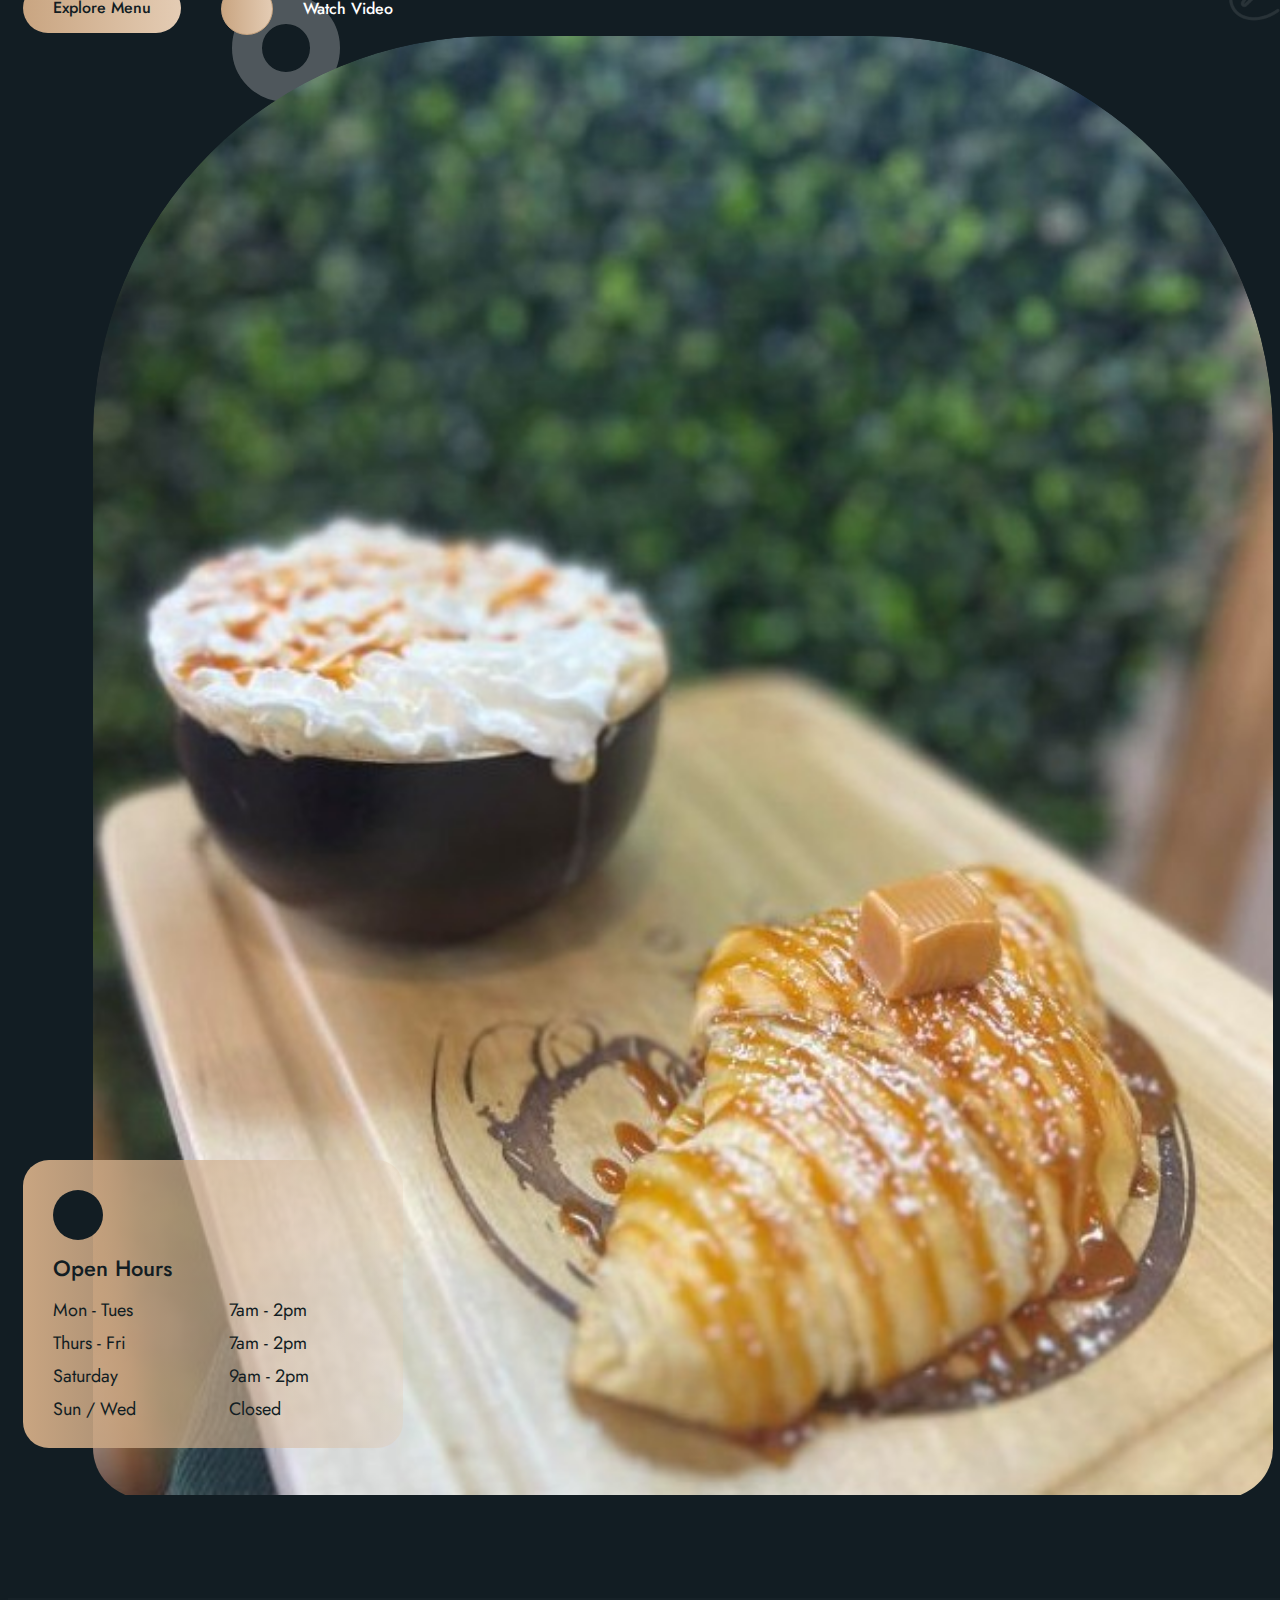
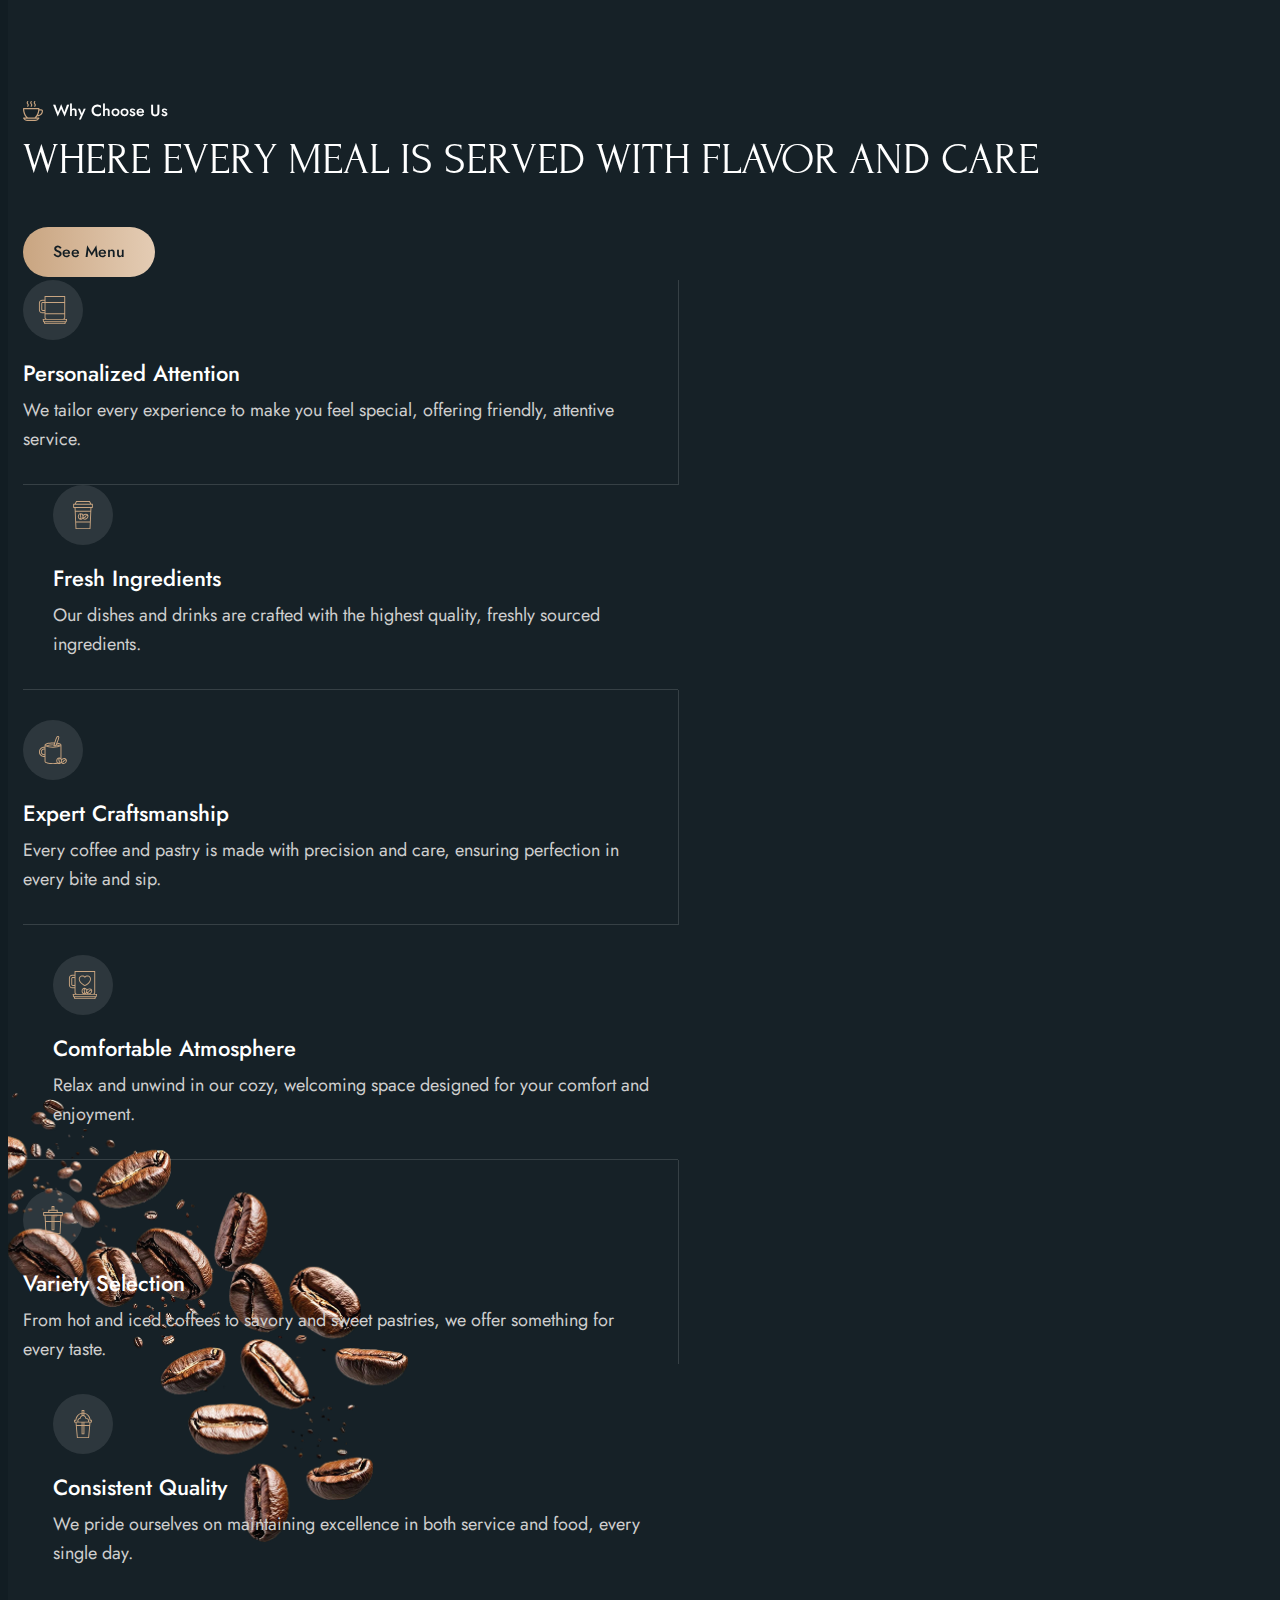
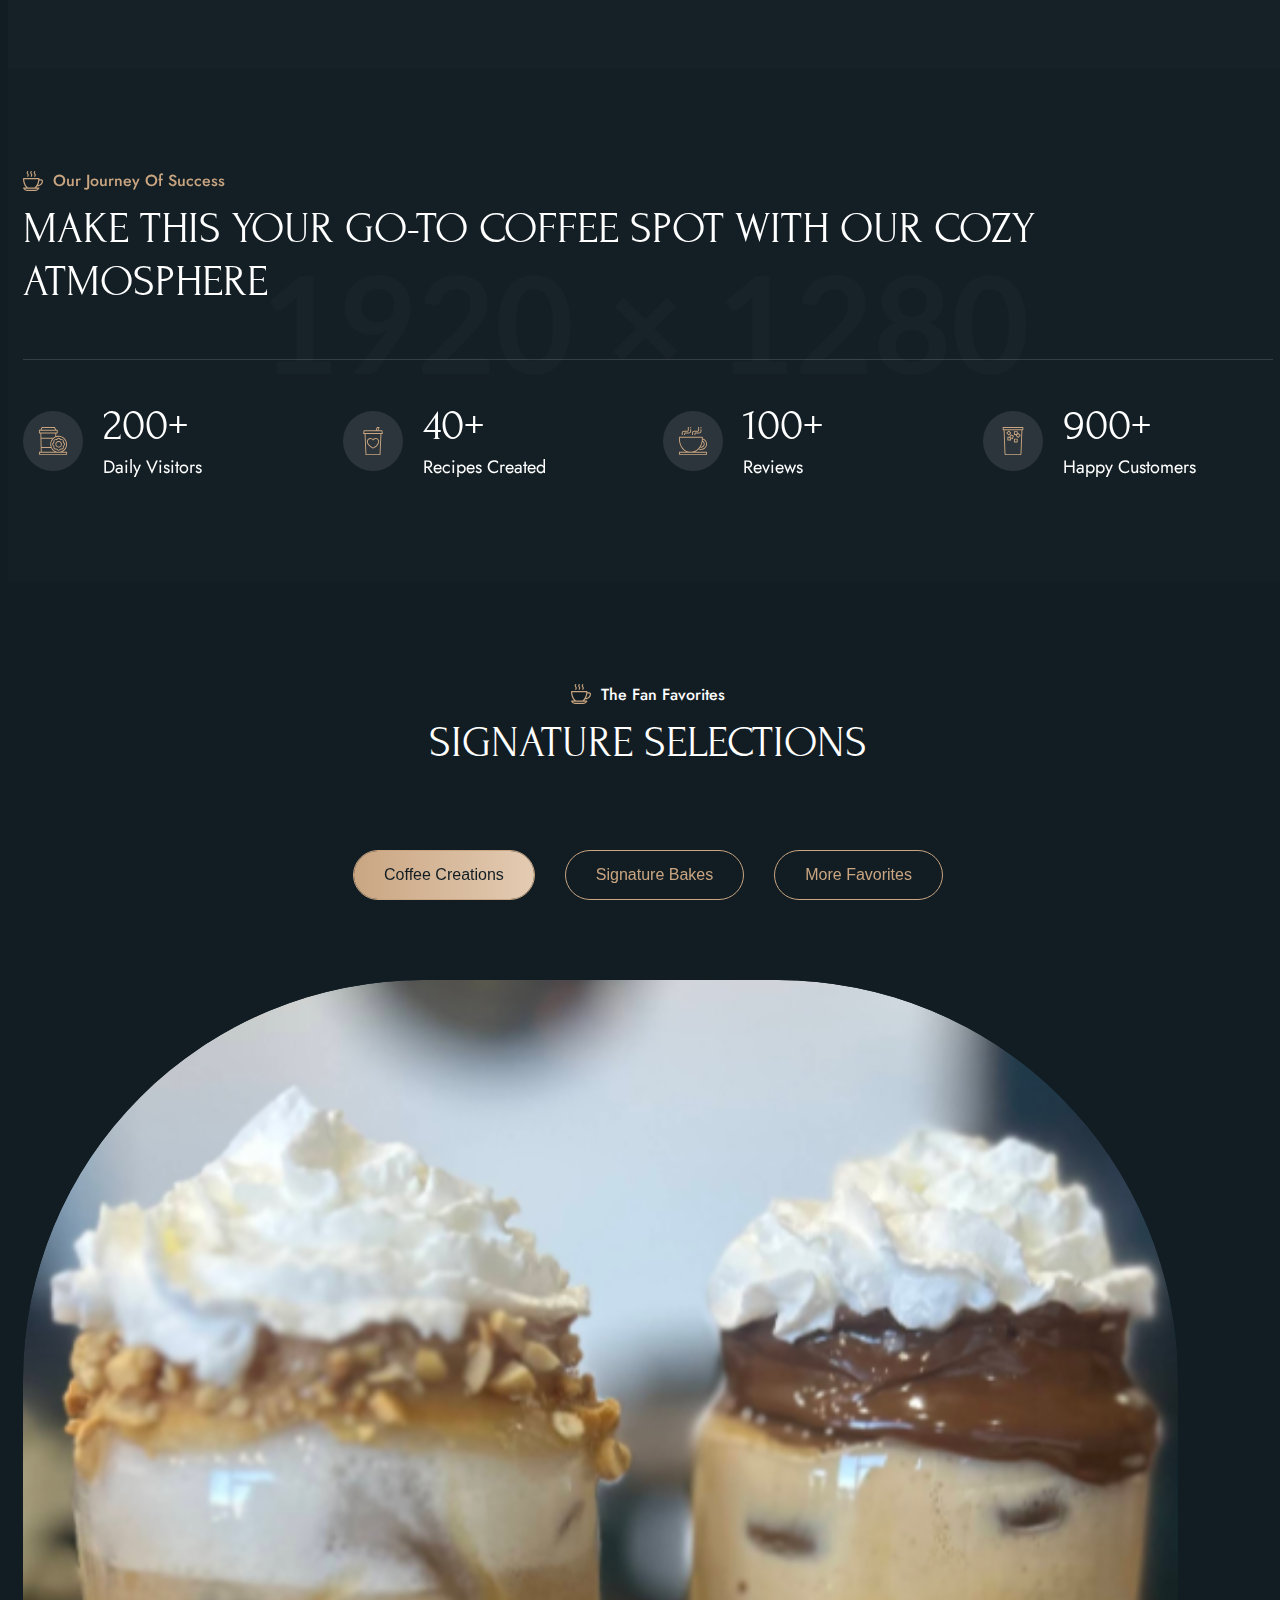
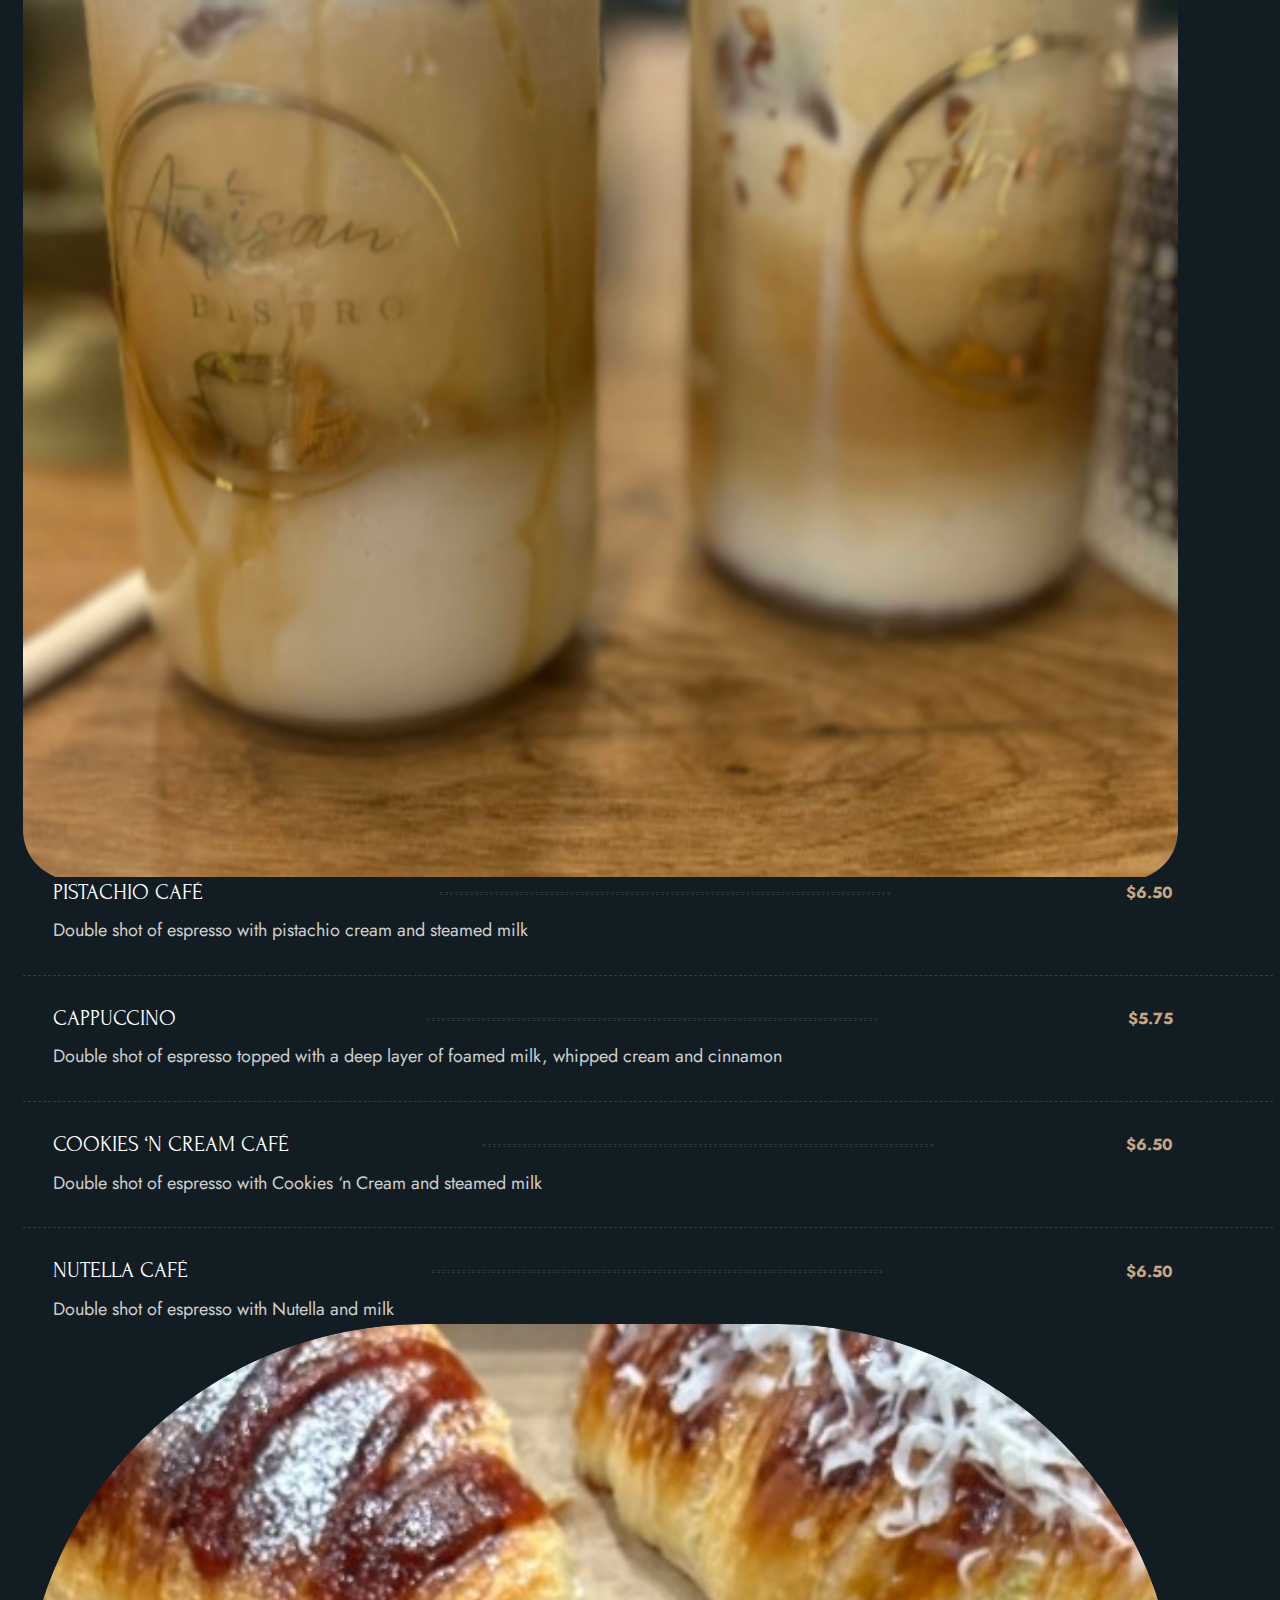
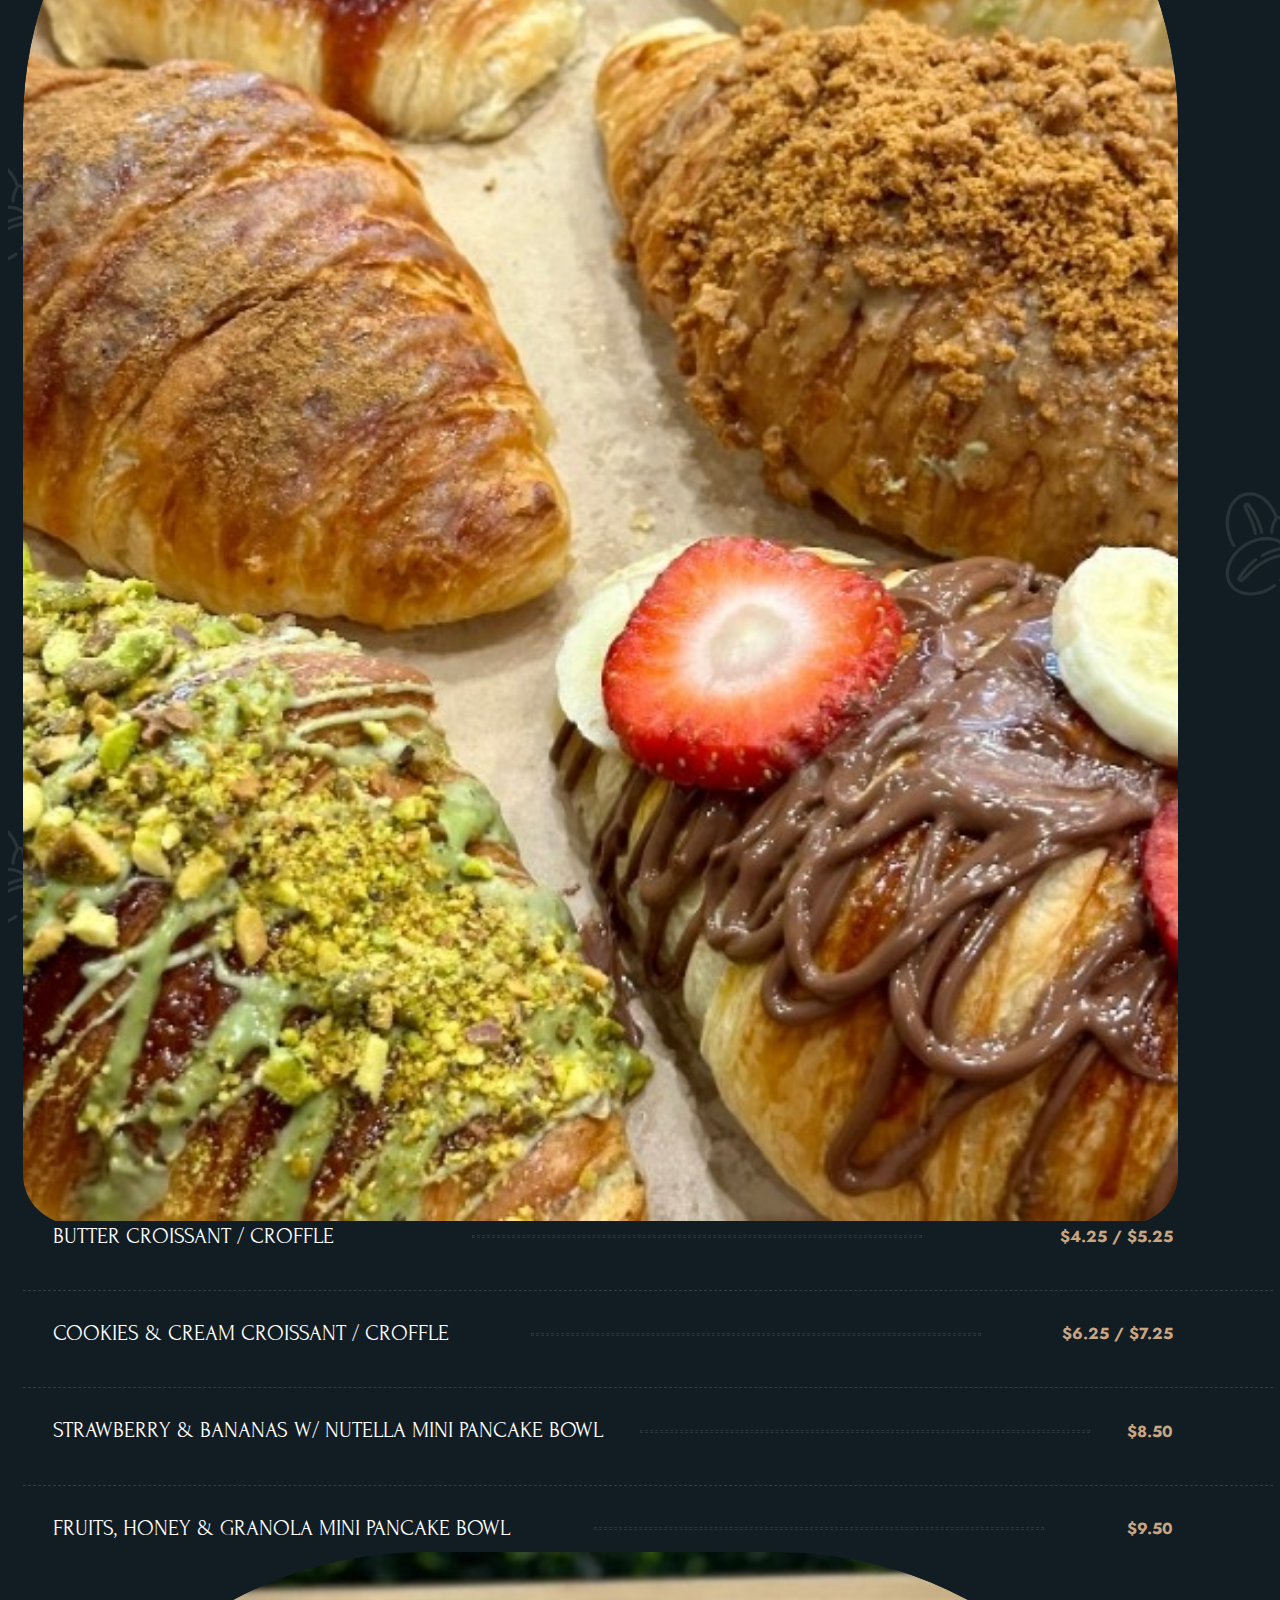
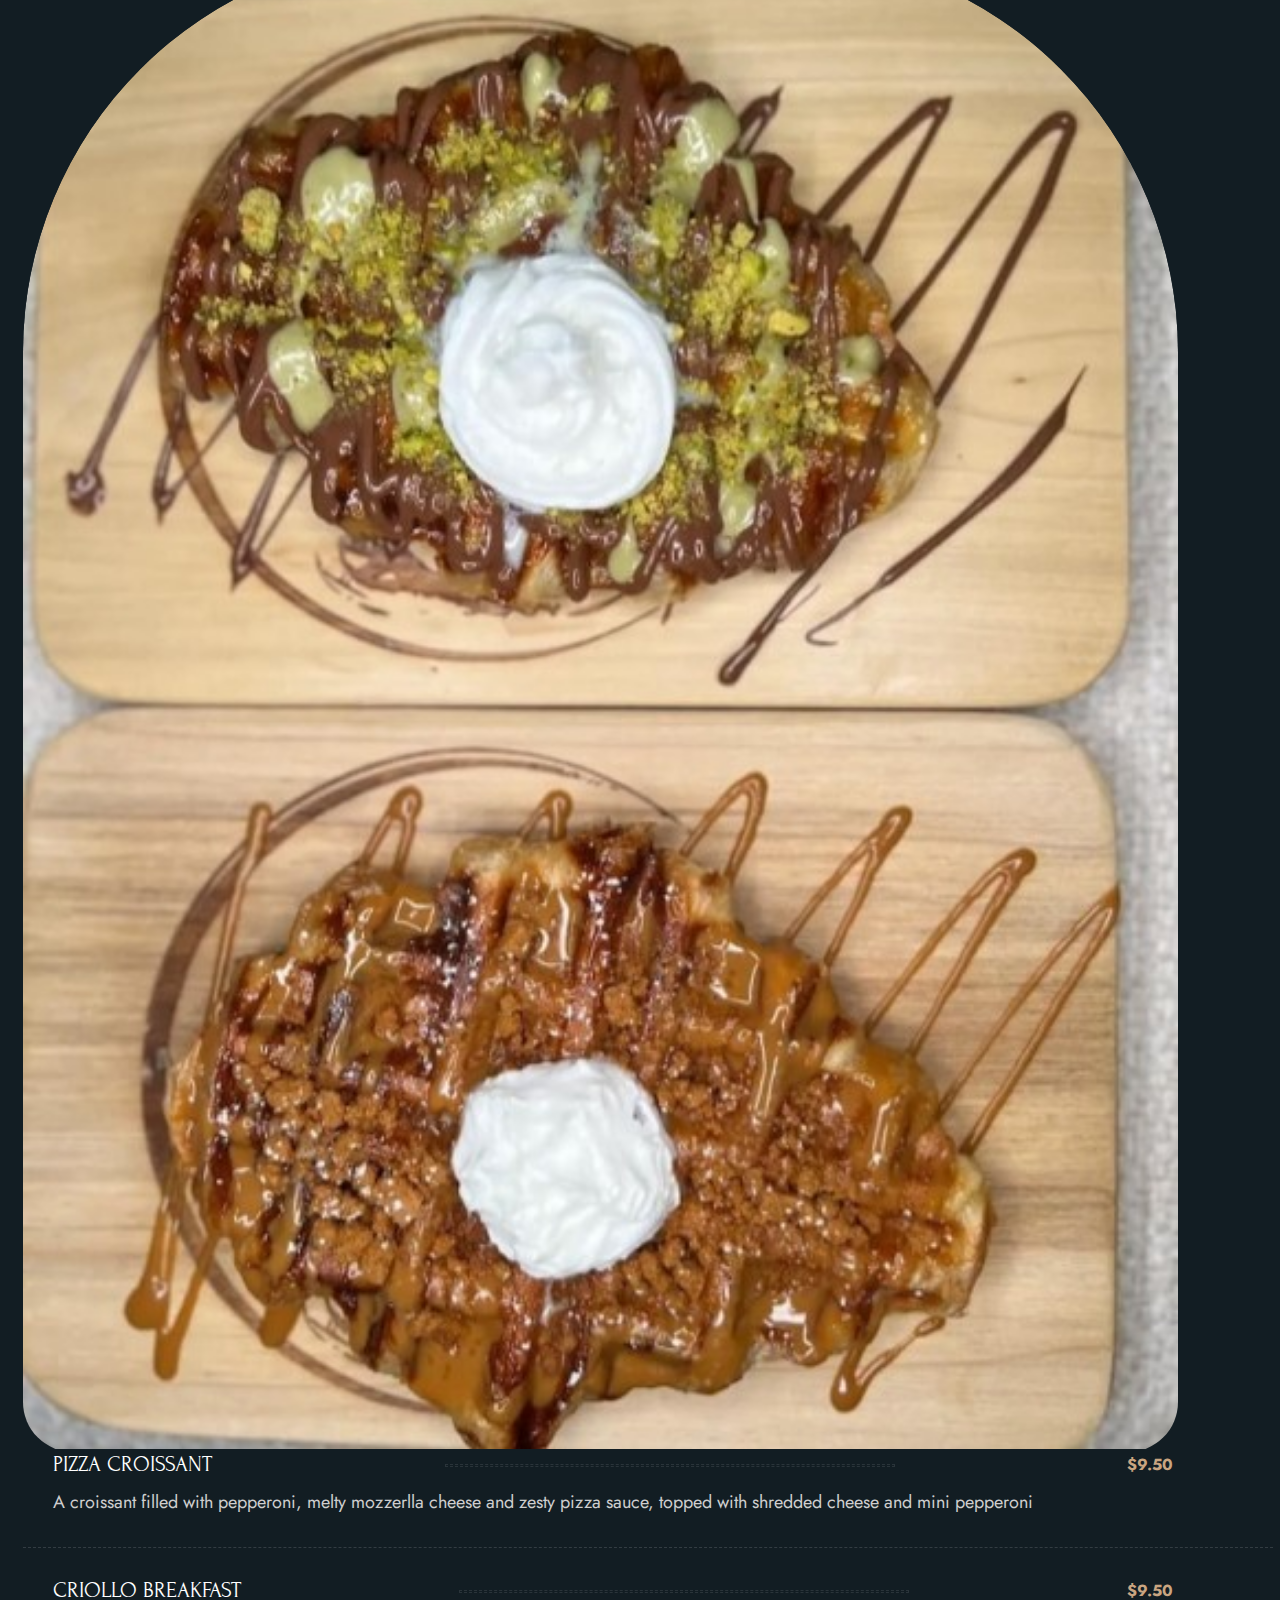
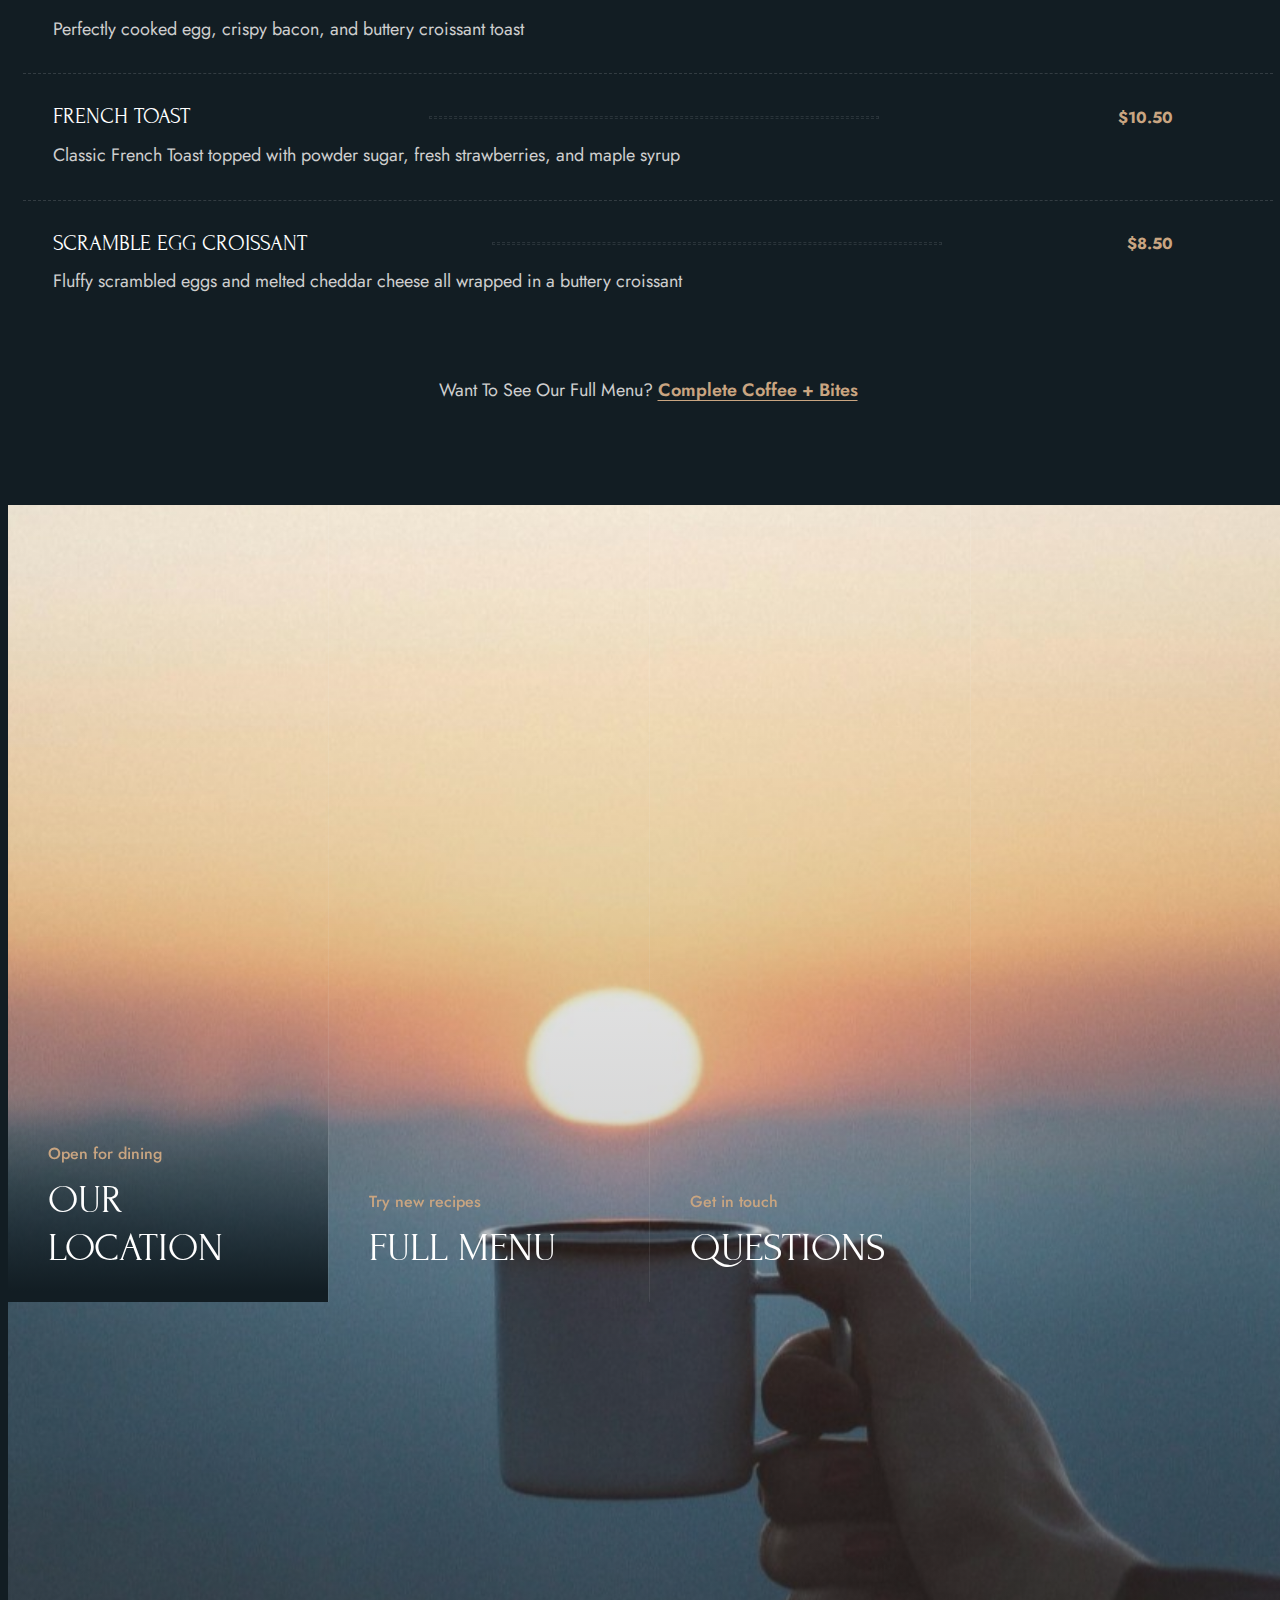
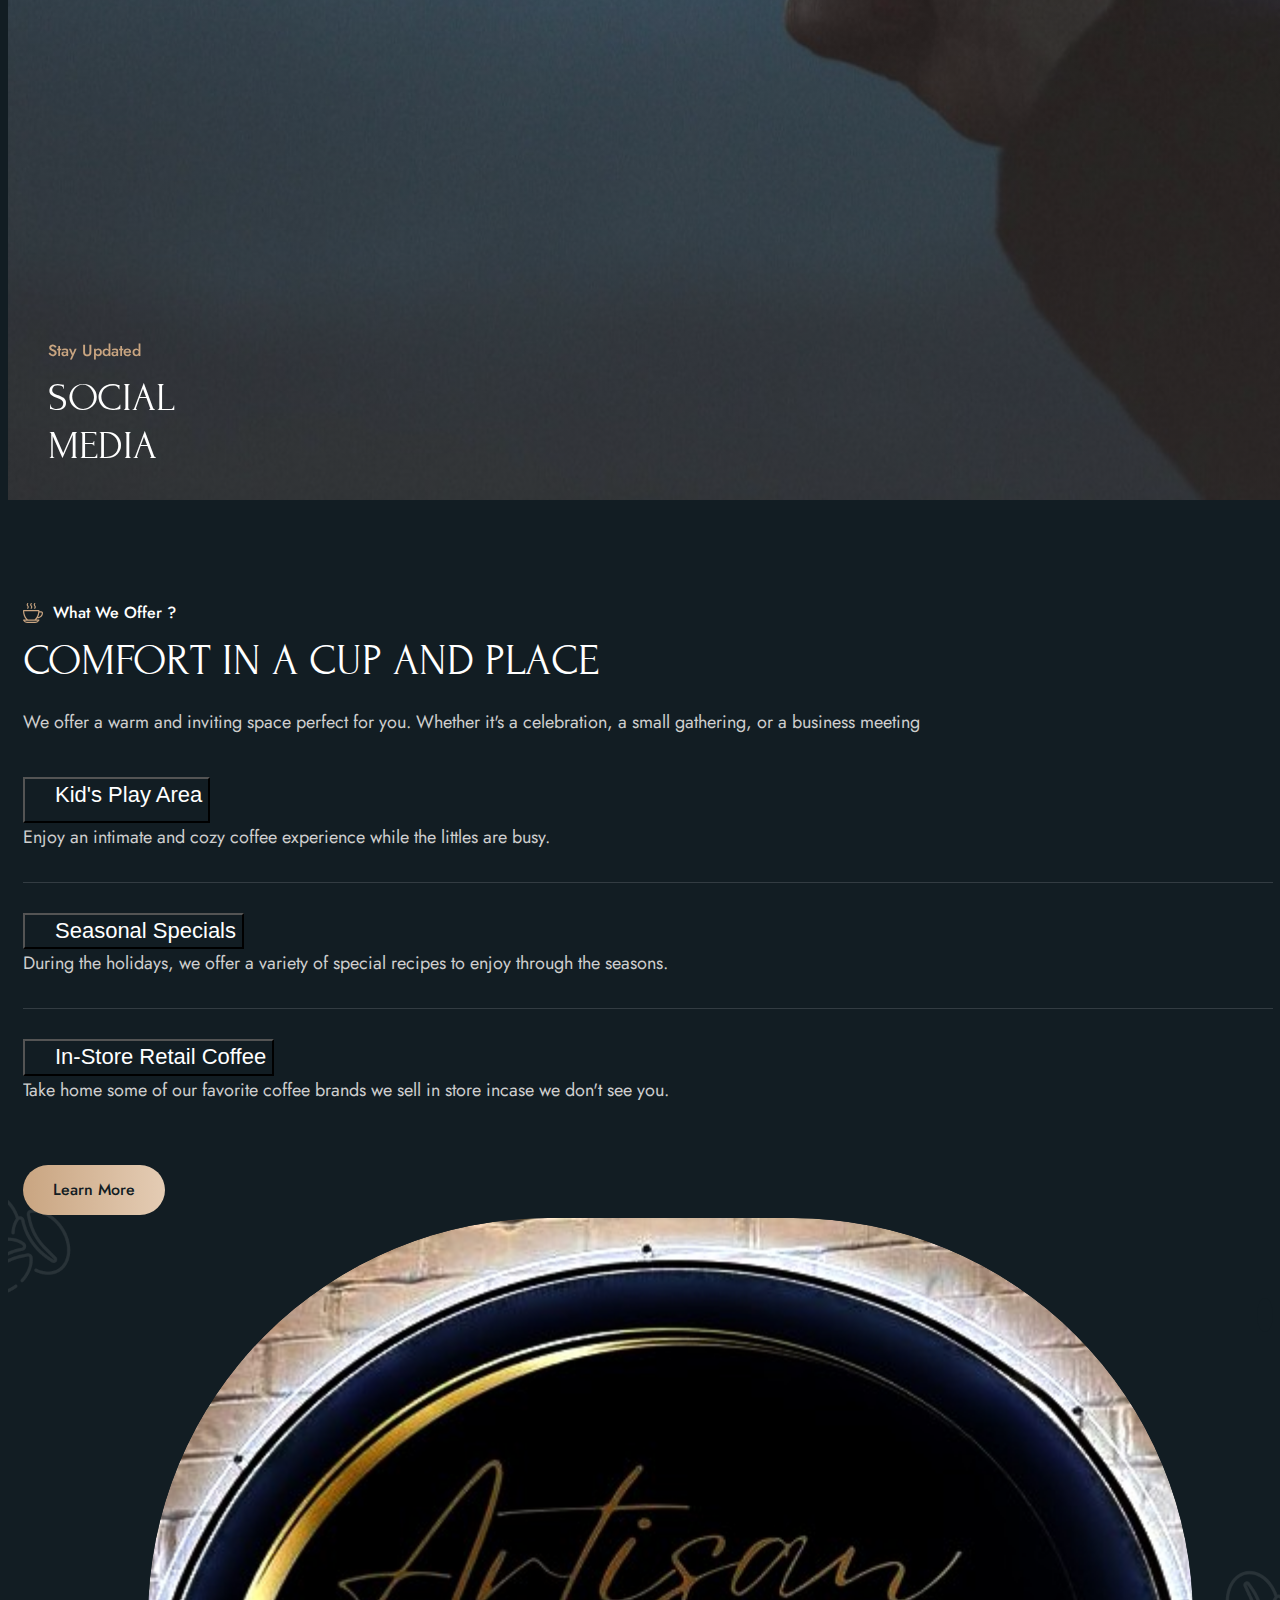
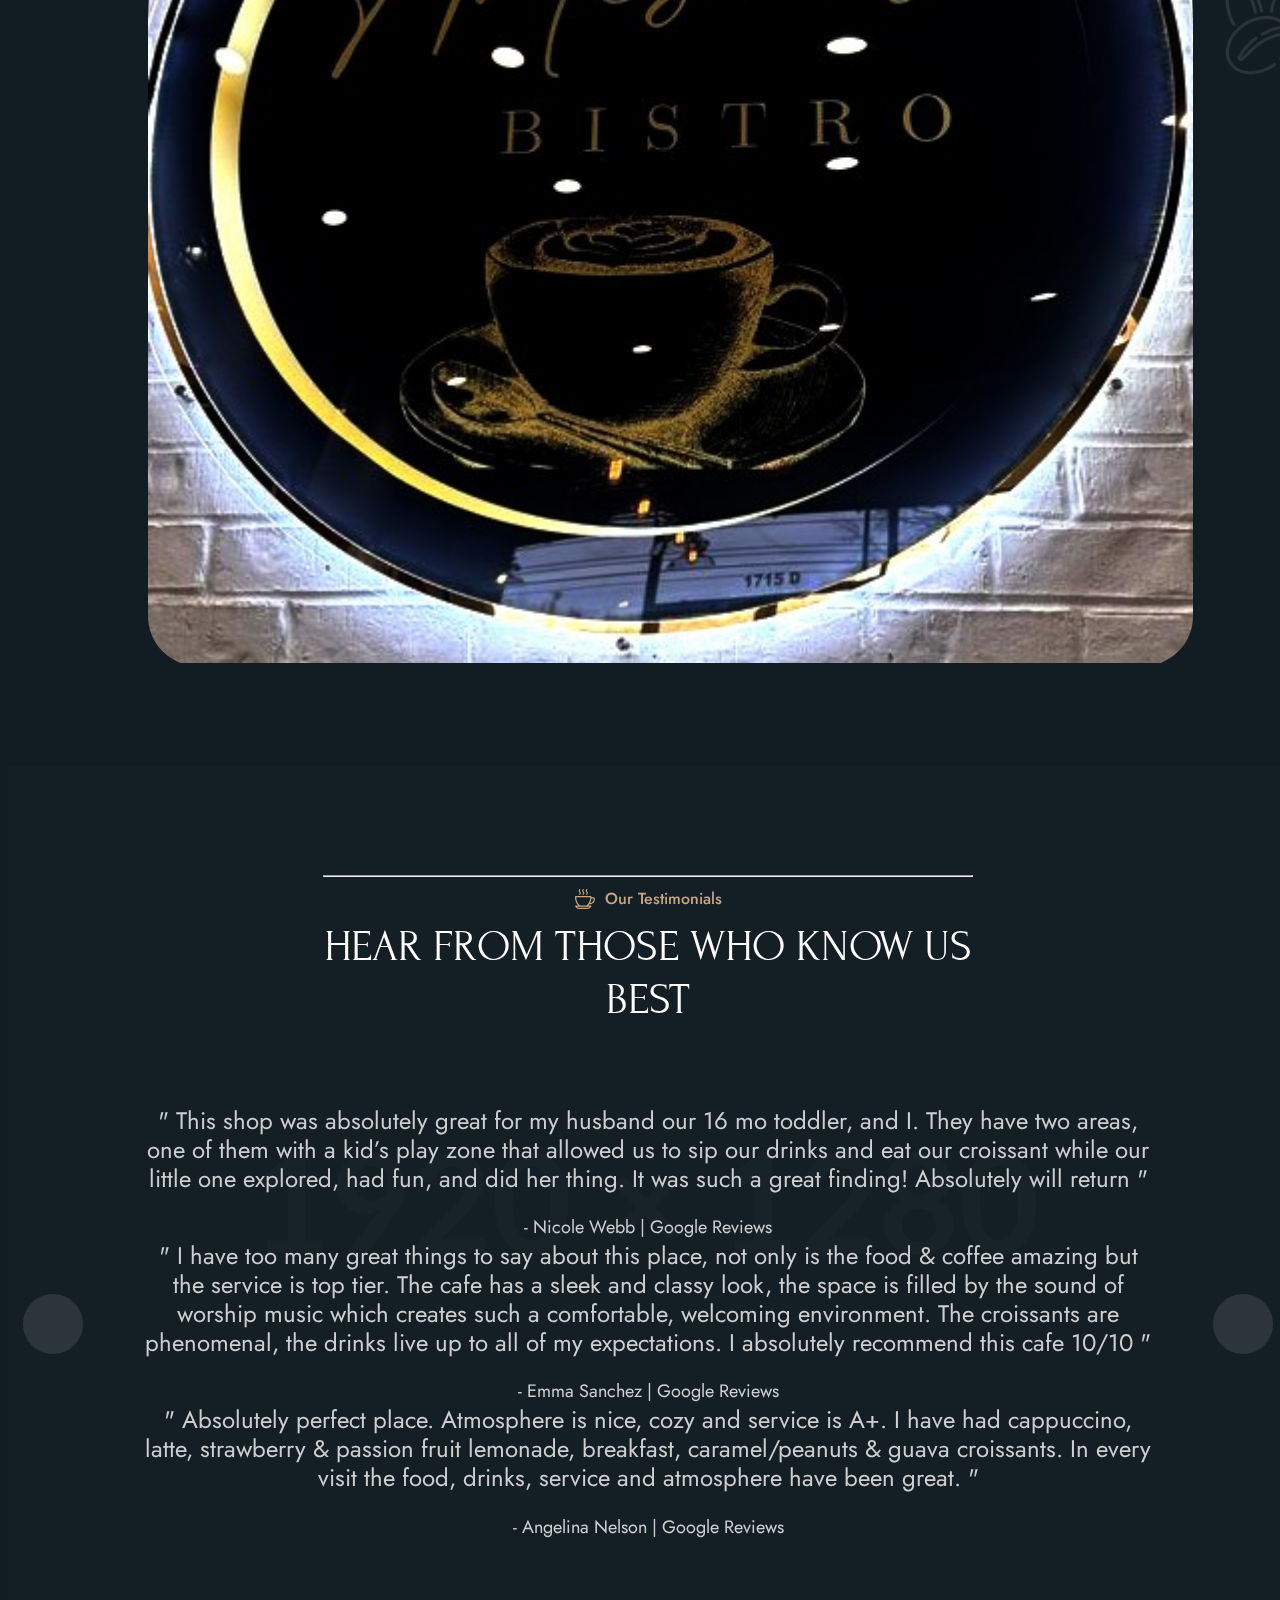
==== commit b41310c0: "Update index.html" ====
--- a/index.html
+++ b/index.html
@@ -1209,6 +1209,7 @@
                 <div class="col-lg-12">
                     <!-- Section Title Start -->
                     <div class="section-title">
+			<hr>
                         <h3 class="wow fadeInUp">our testimonials</h3>
                         <h2 class="text-anime-style-3" data-cursor="-opaque">Hear from those who know us best</h2>
                     </div>
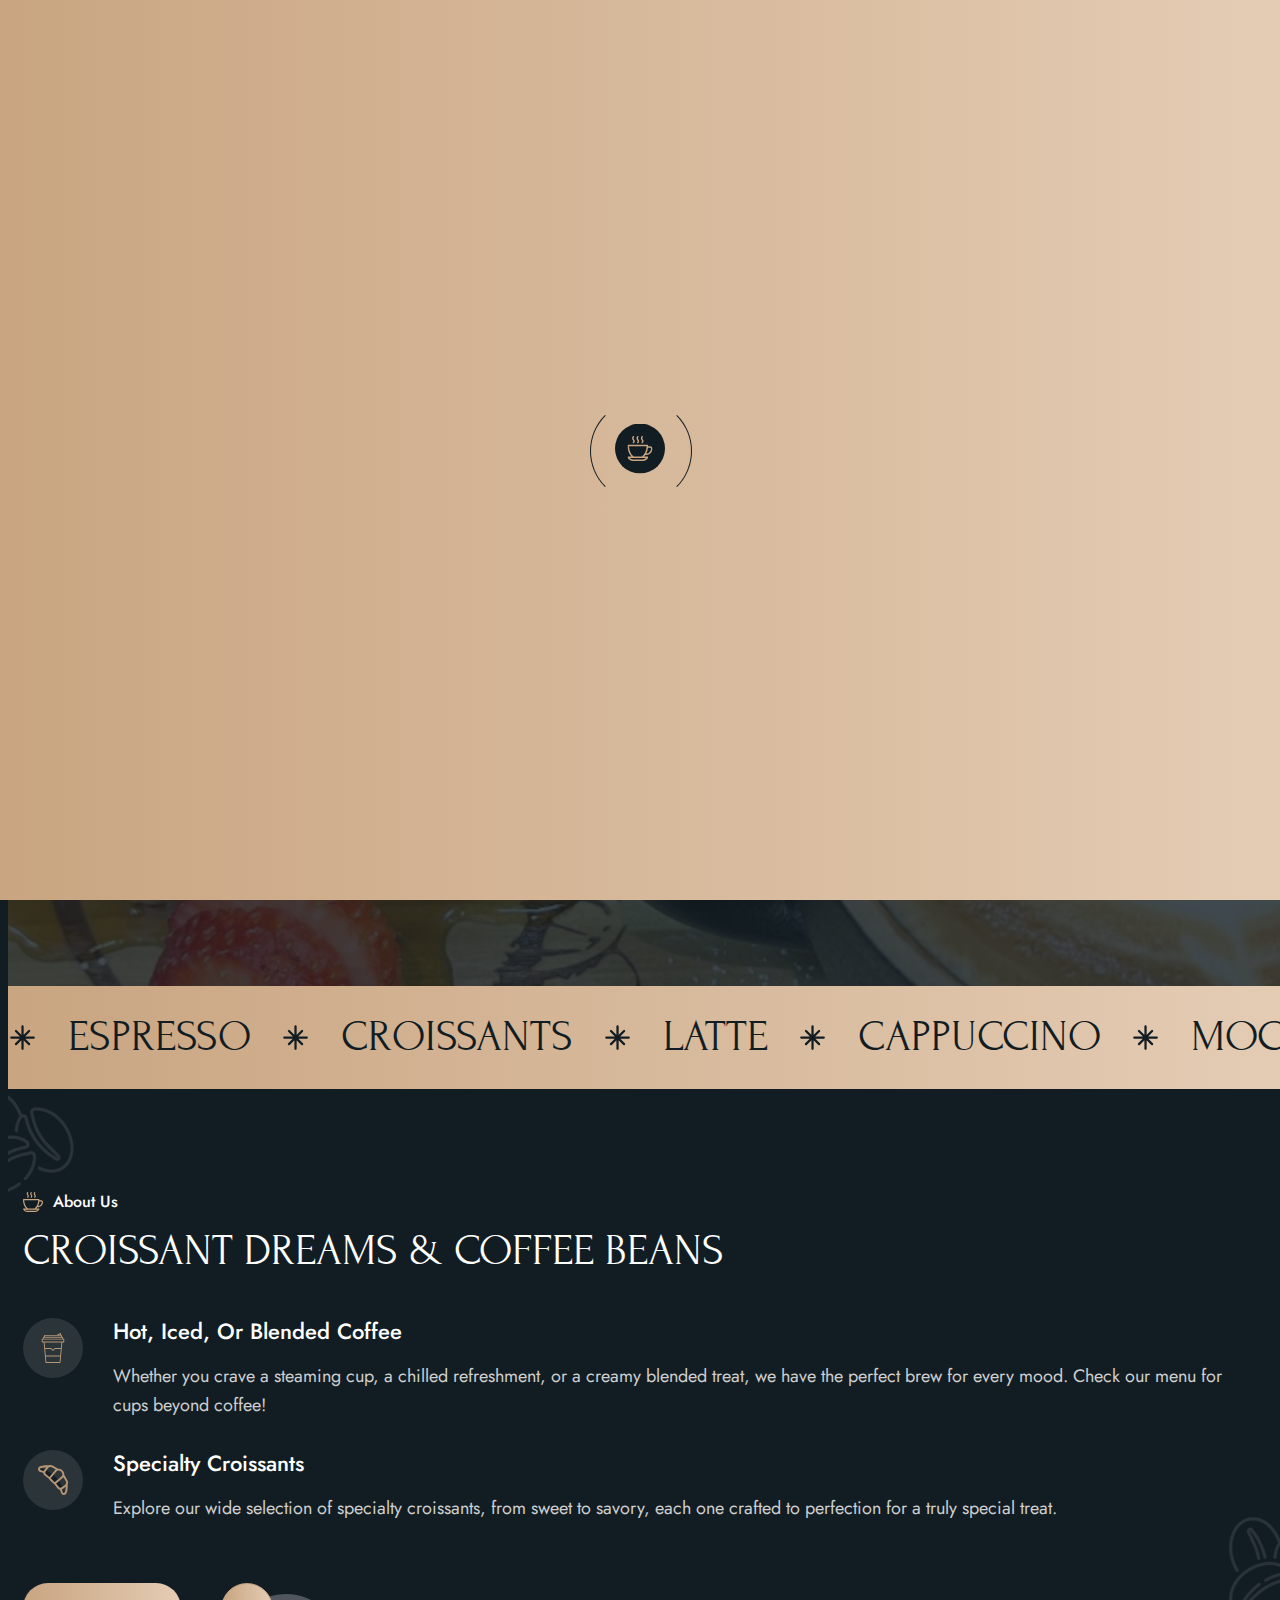
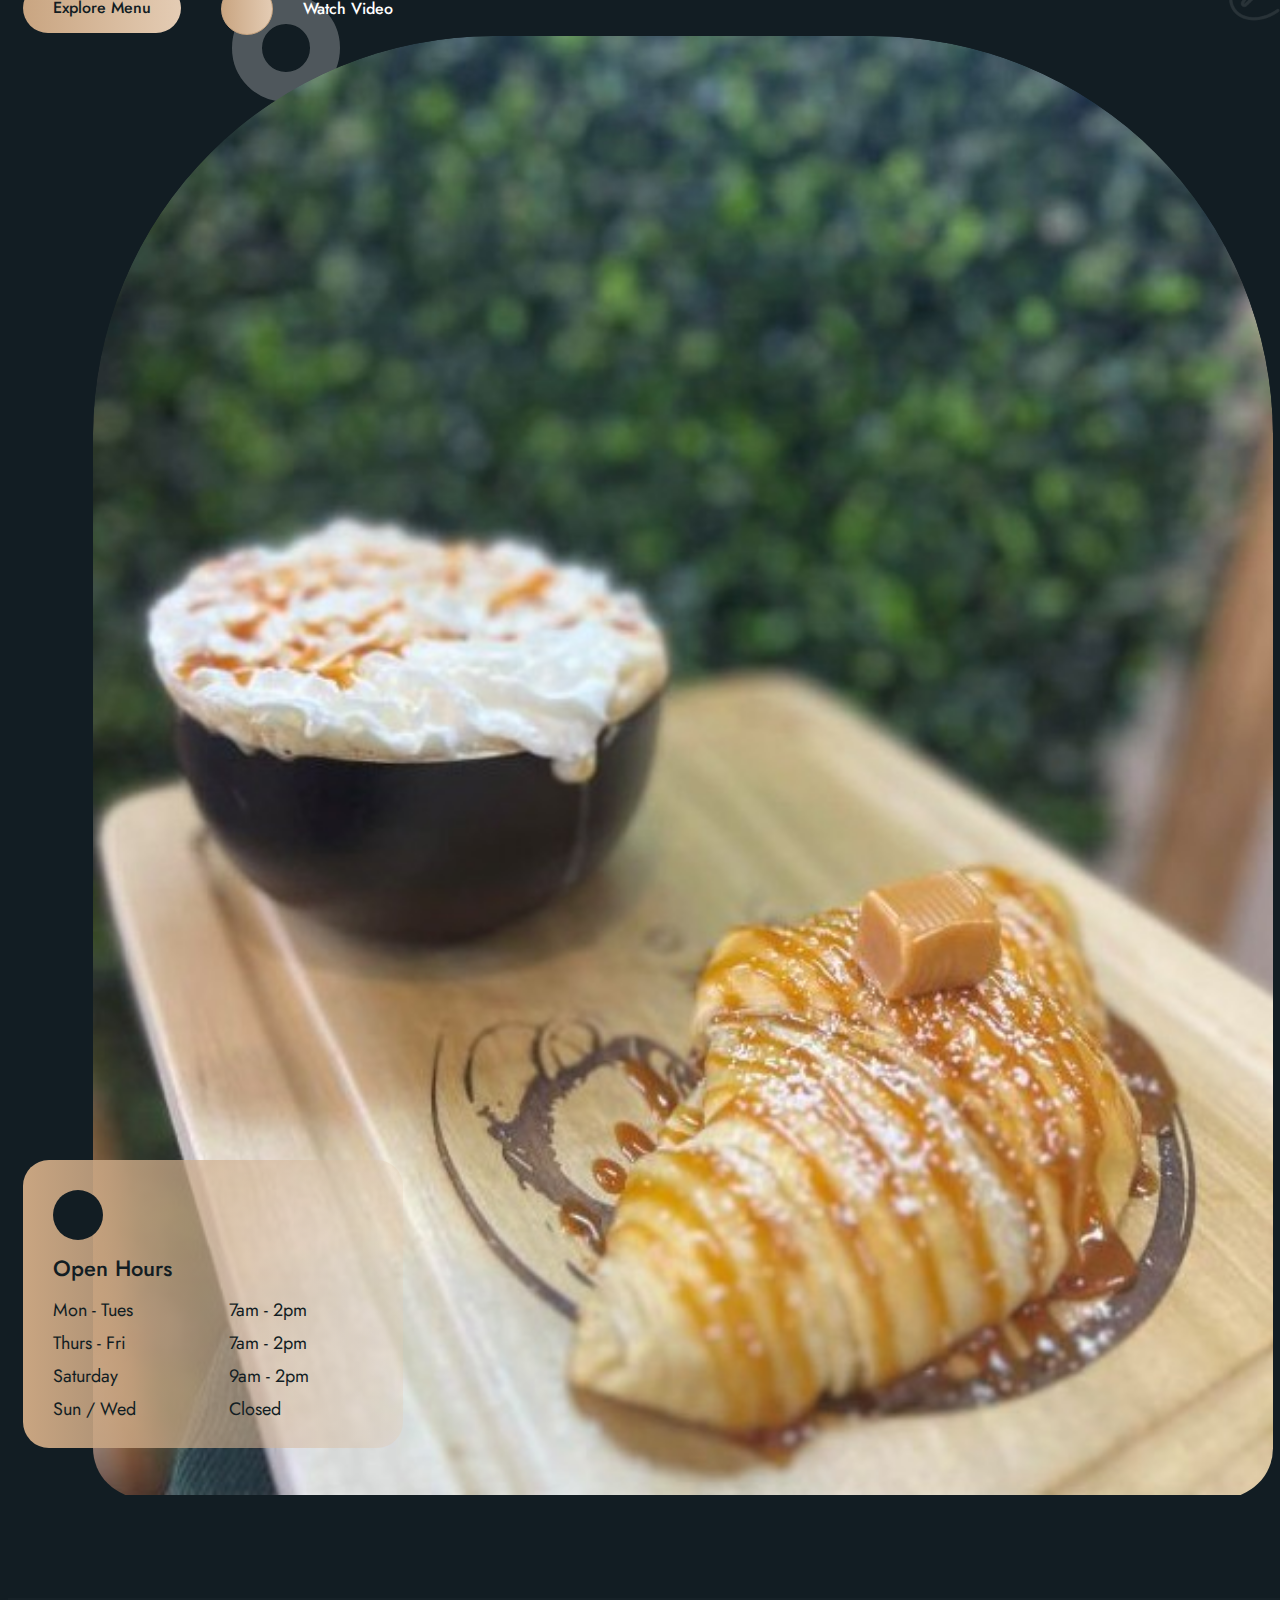
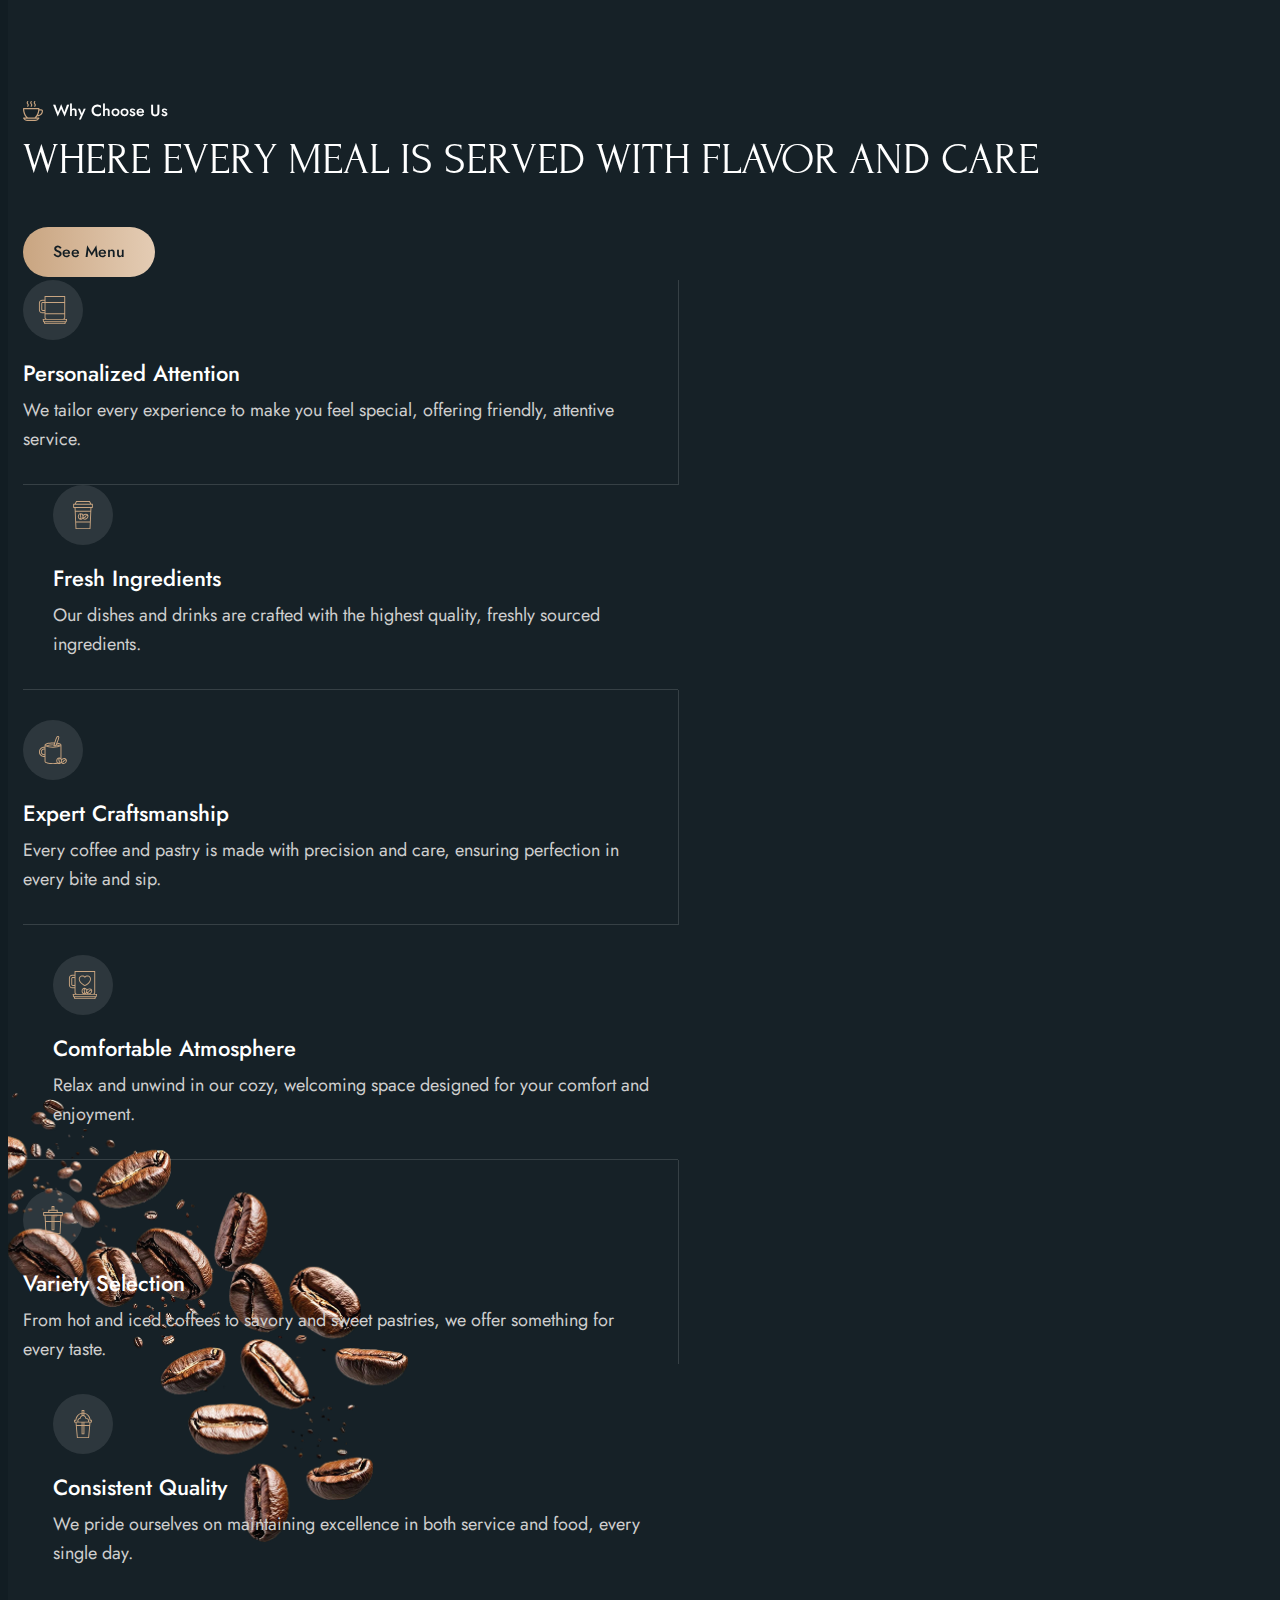
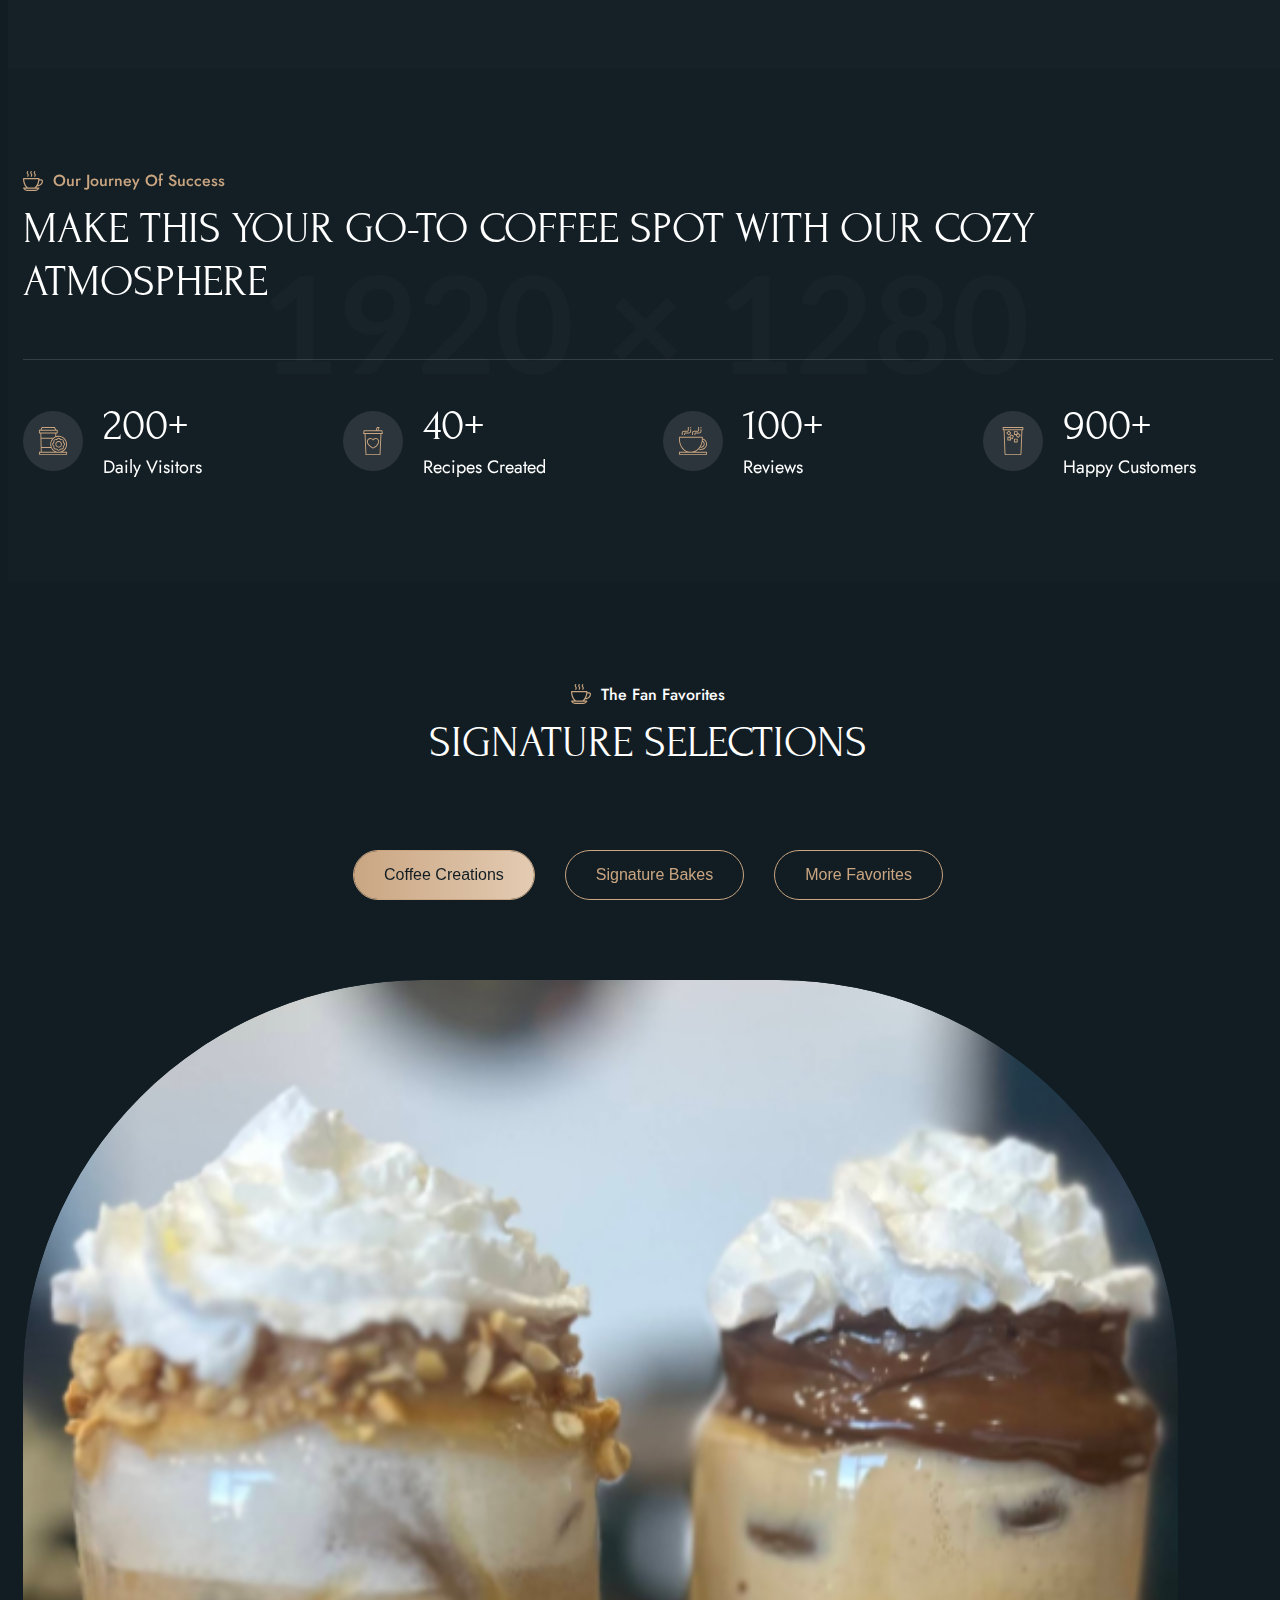
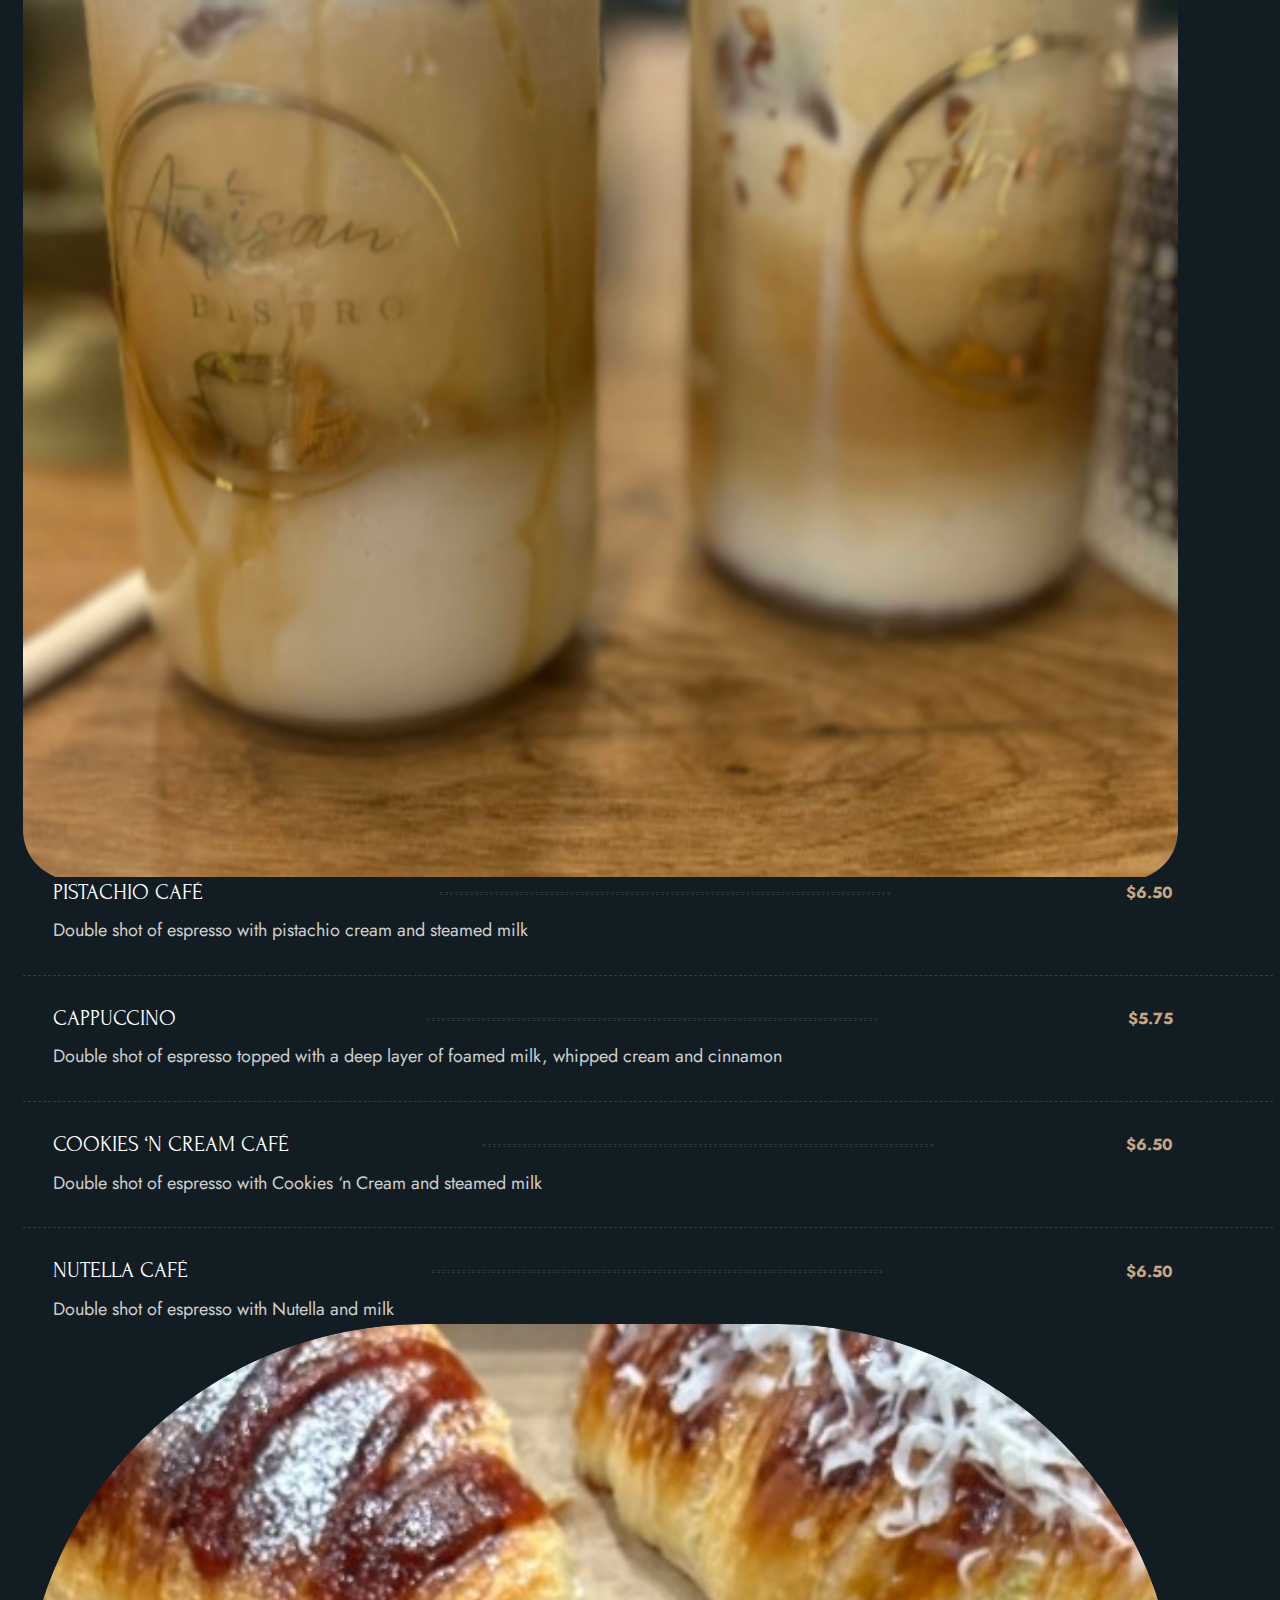
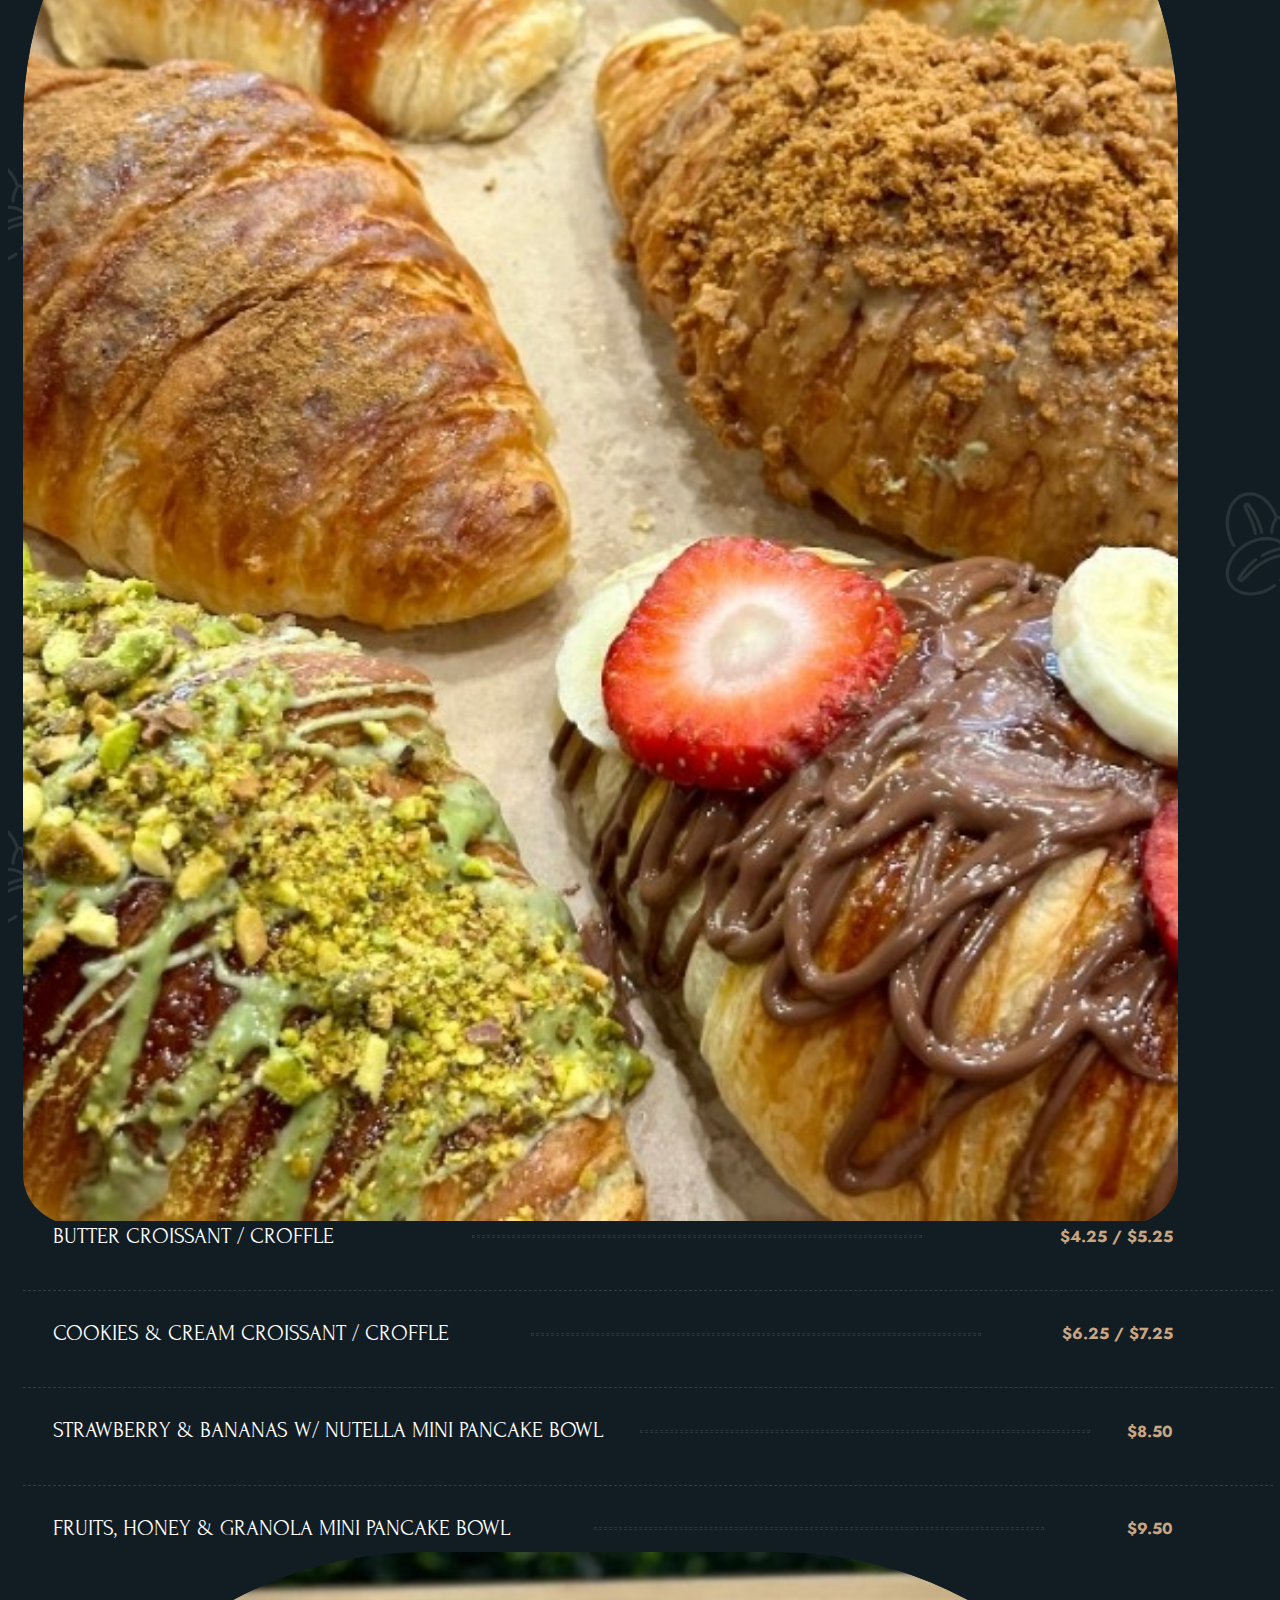
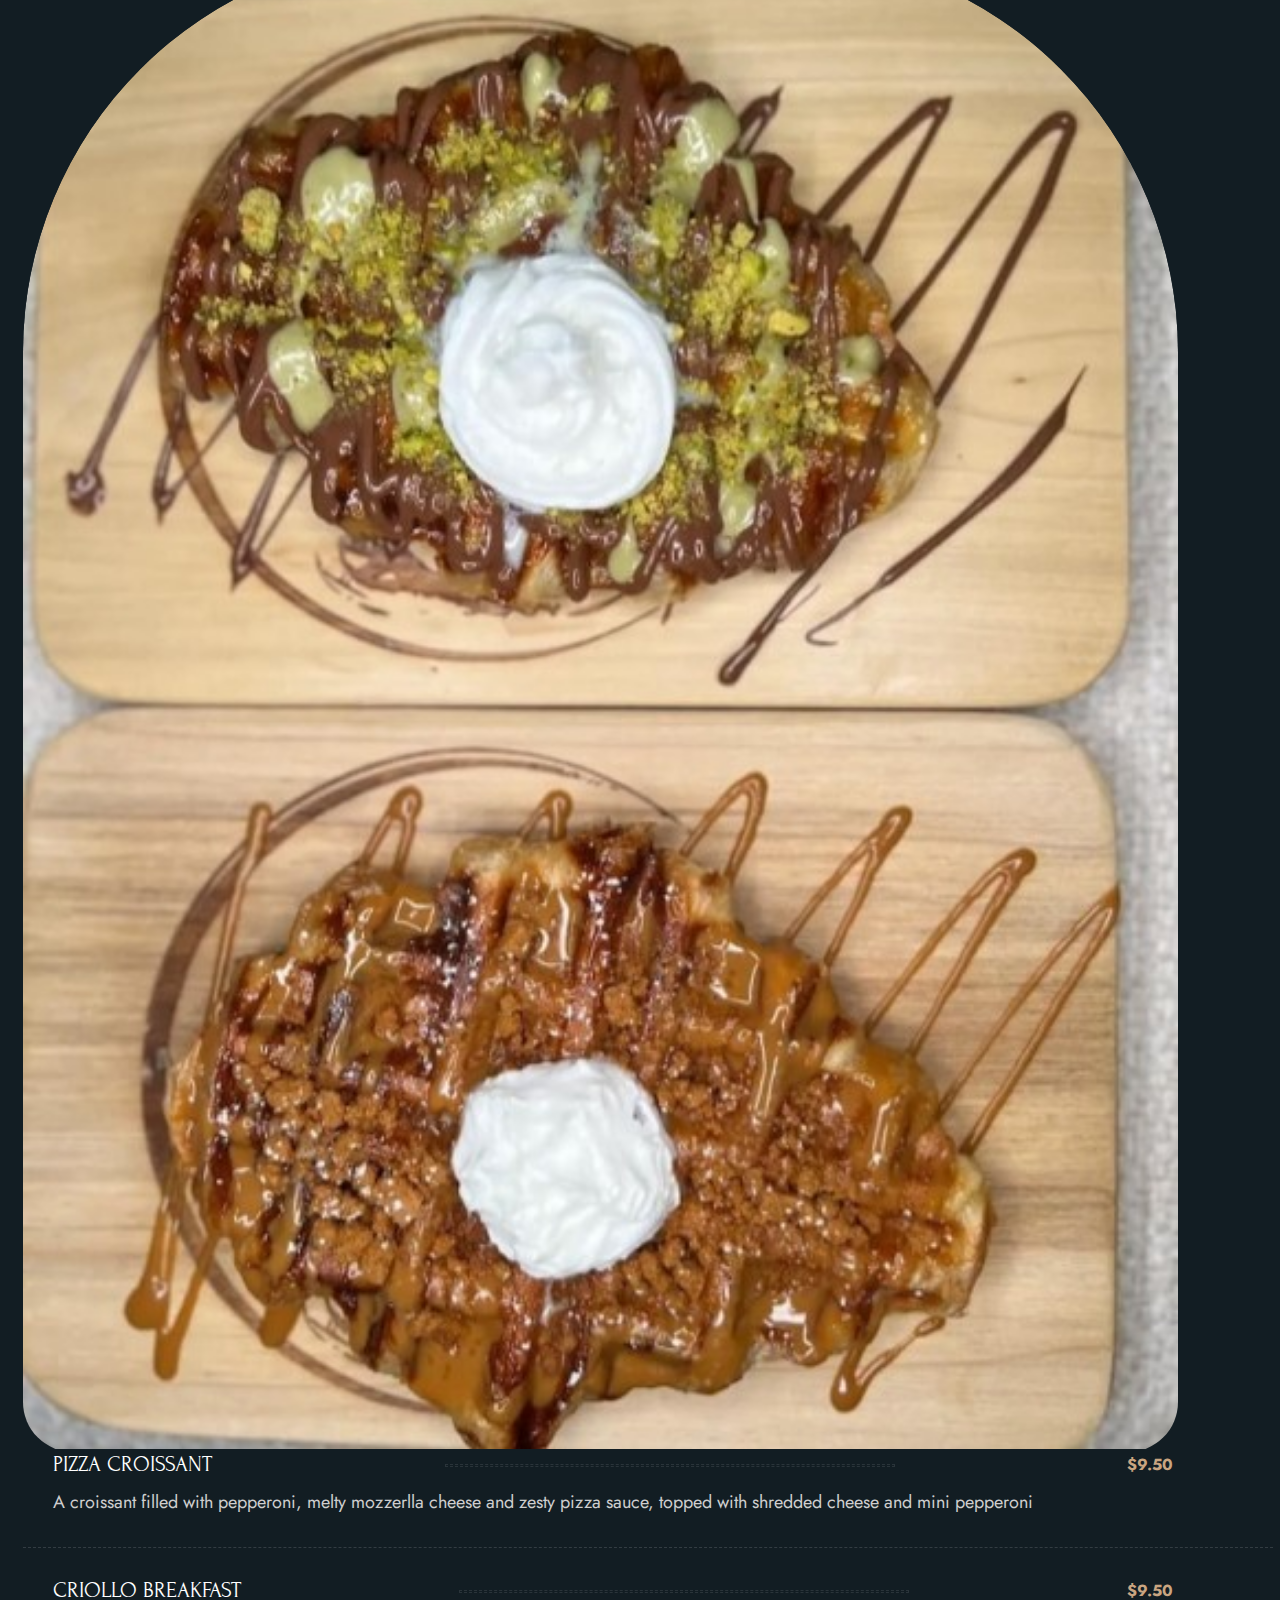
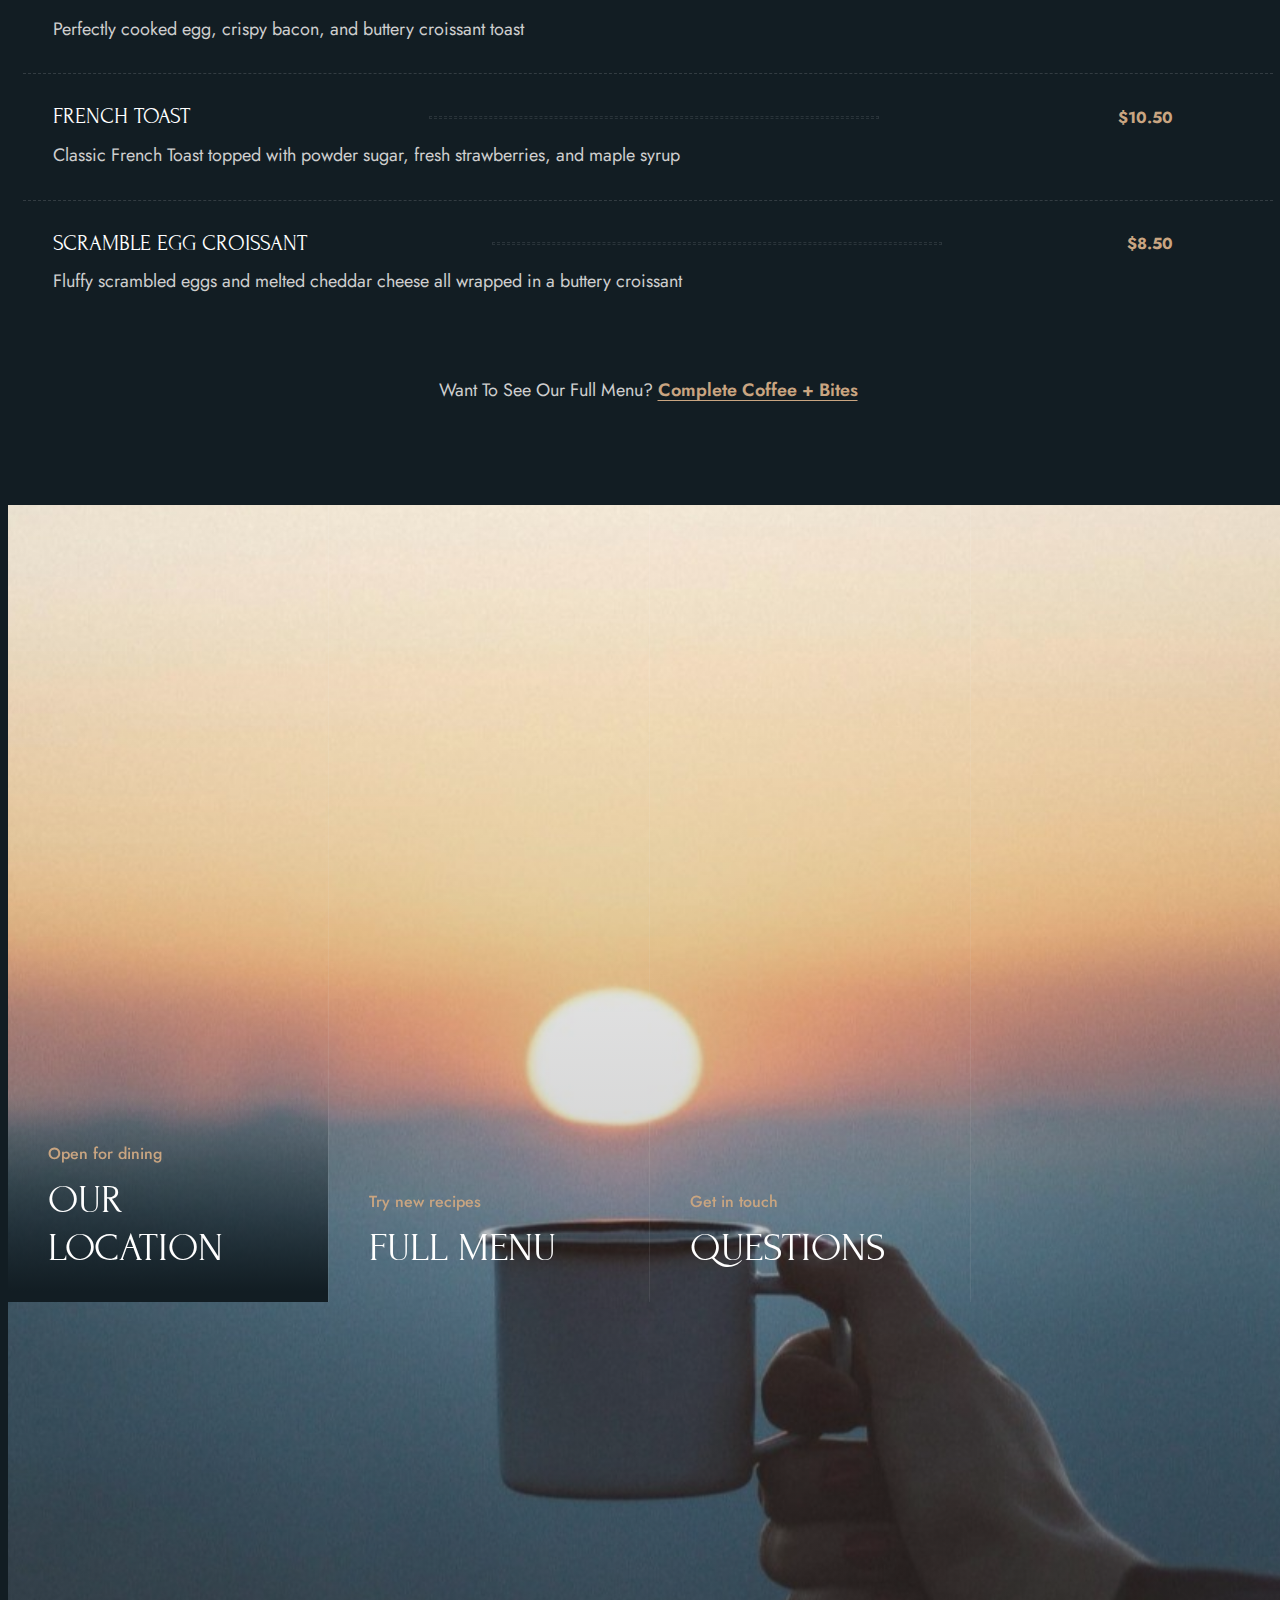
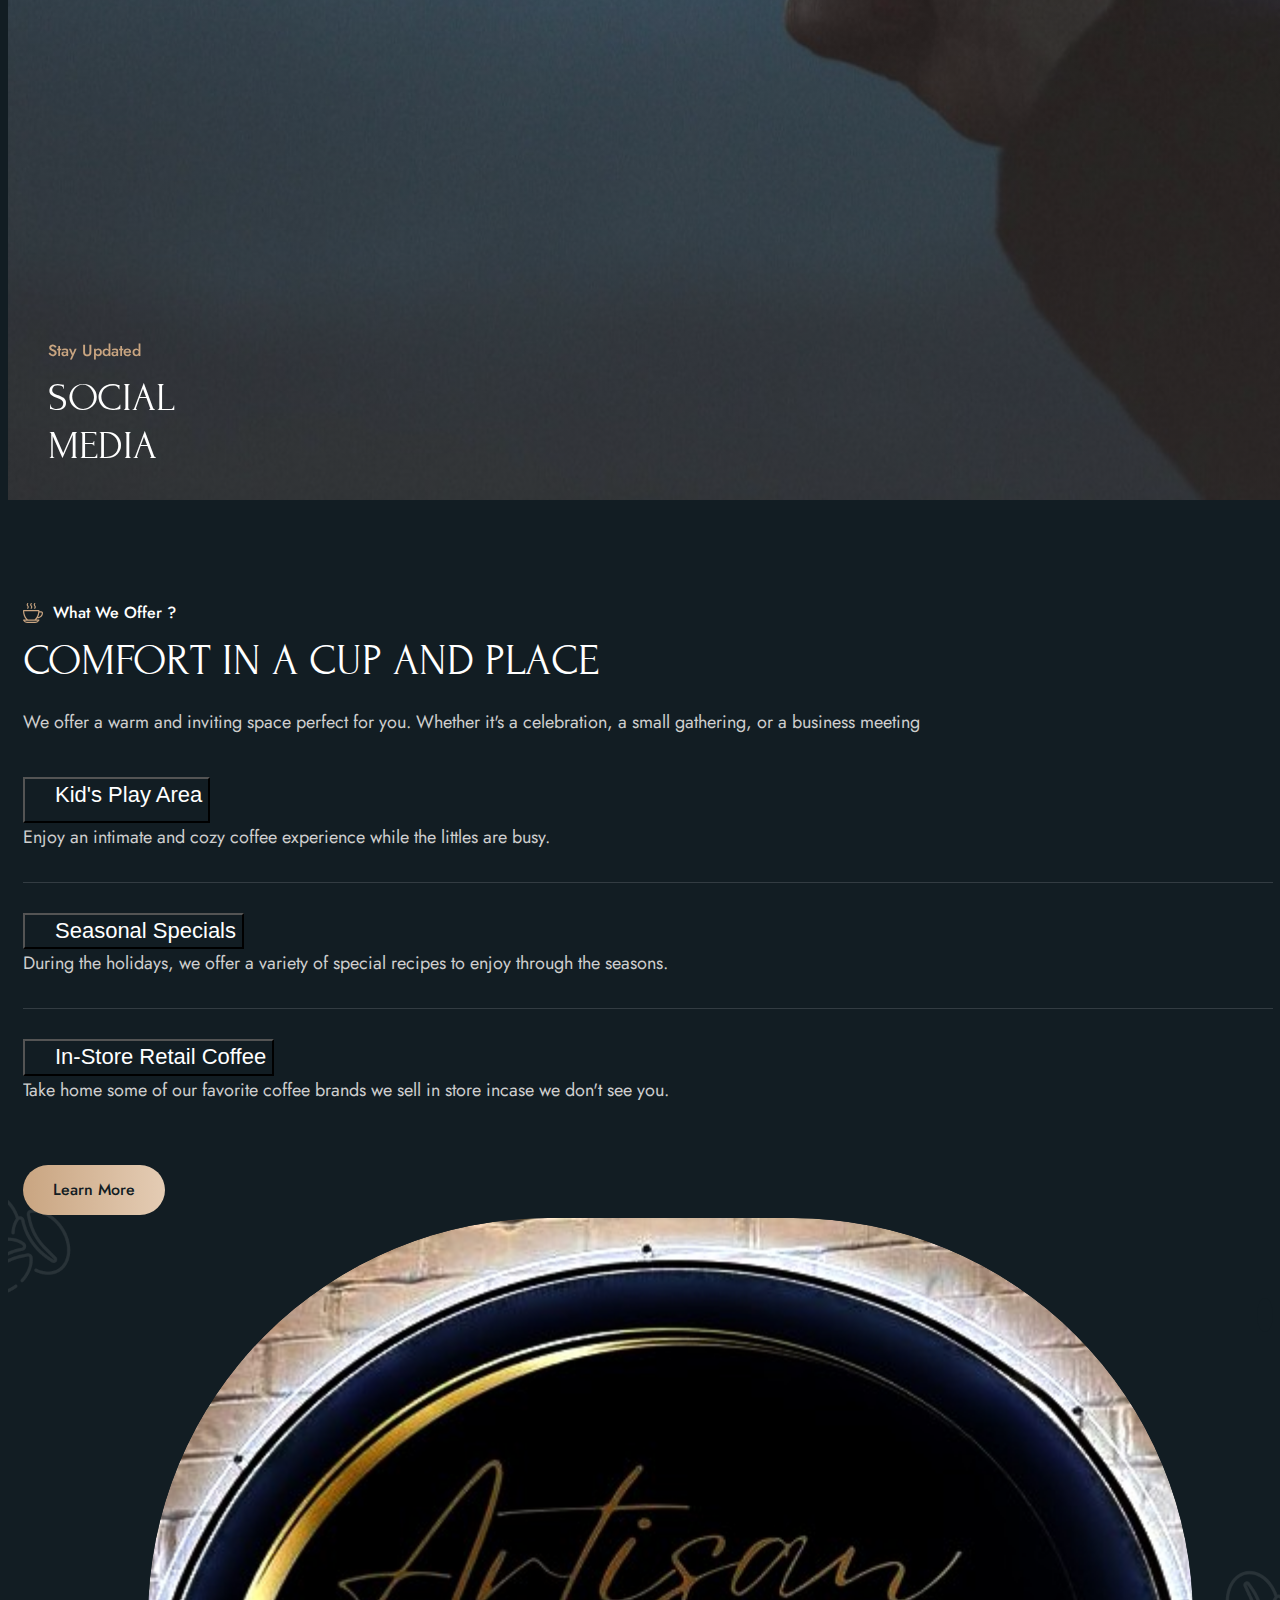
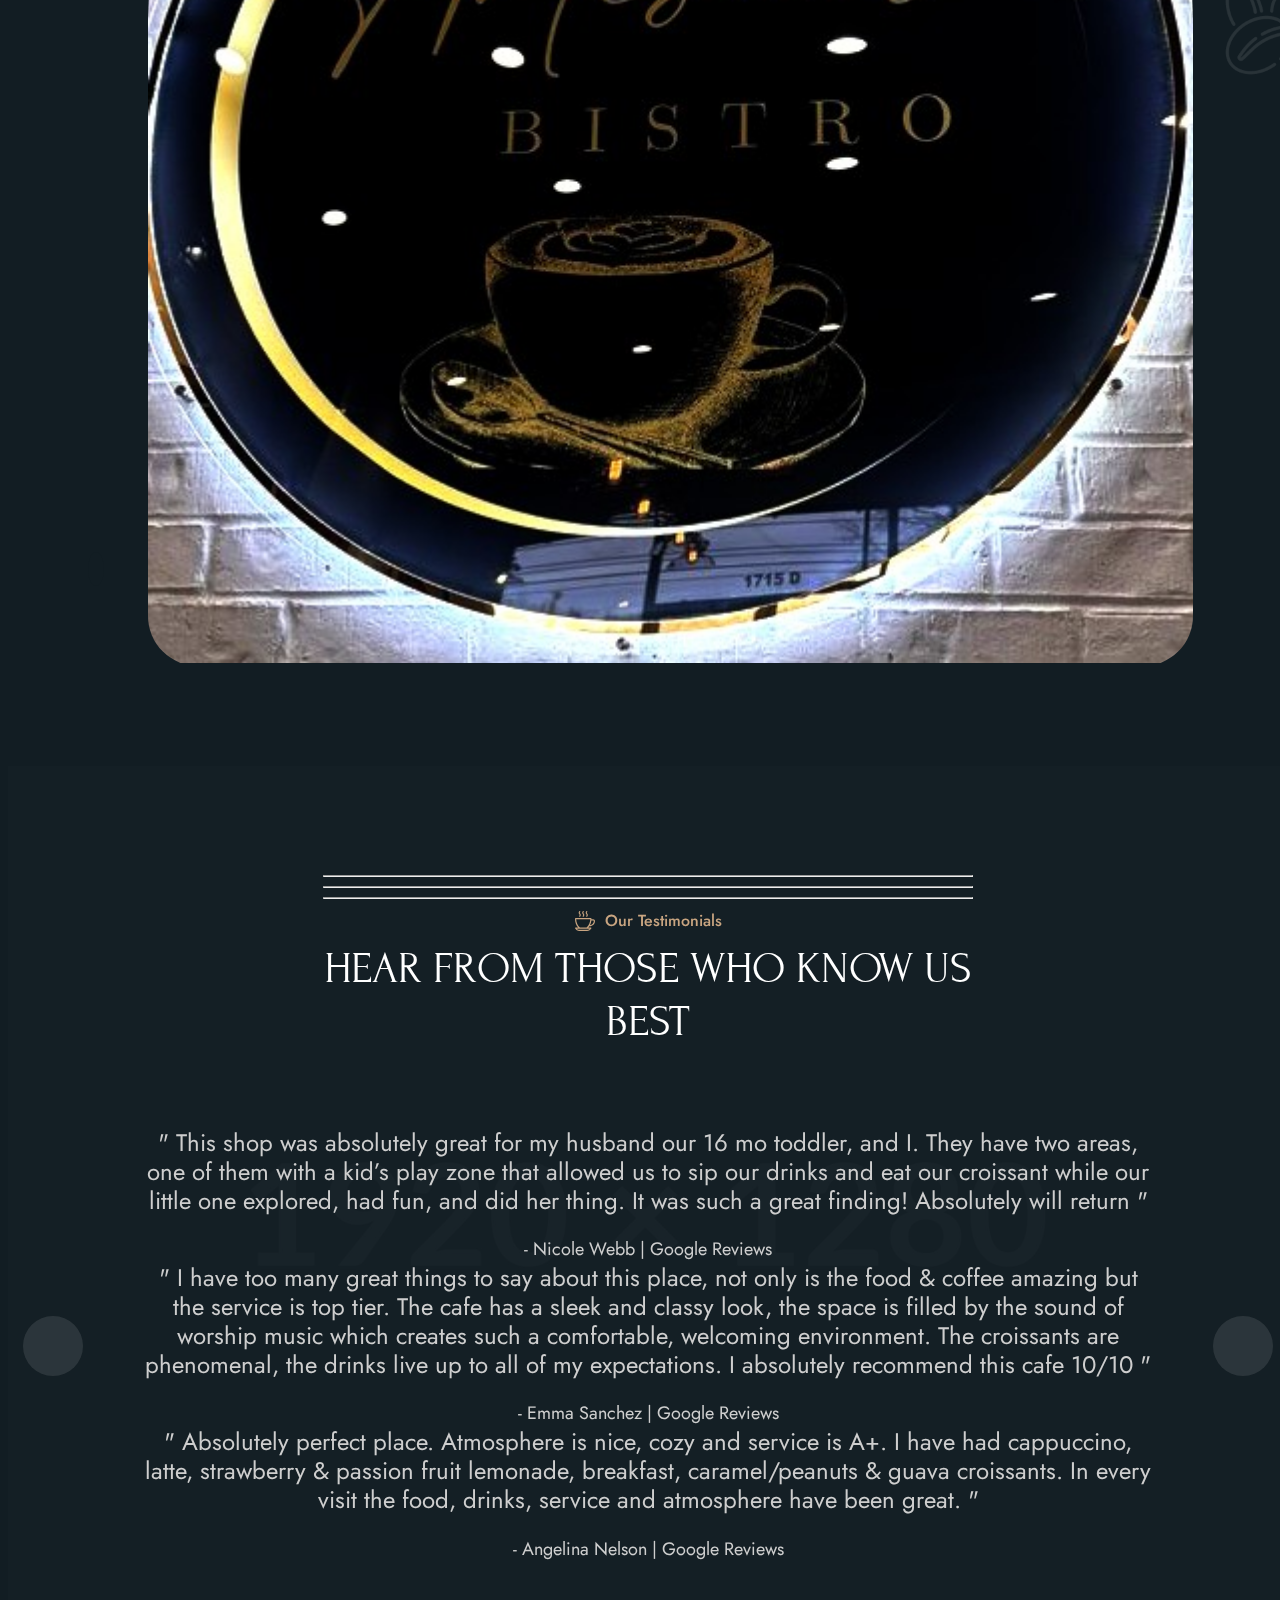
==== commit fe1e6b3e: "Update index.html" ====
--- a/index.html
+++ b/index.html
@@ -1209,7 +1209,7 @@
                 <div class="col-lg-12">
                     <!-- Section Title Start -->
                     <div class="section-title">
-			<hr>
+			<hr><hr><hr>
                         <h3 class="wow fadeInUp">our testimonials</h3>
                         <h2 class="text-anime-style-3" data-cursor="-opaque">Hear from those who know us best</h2>
                     </div>
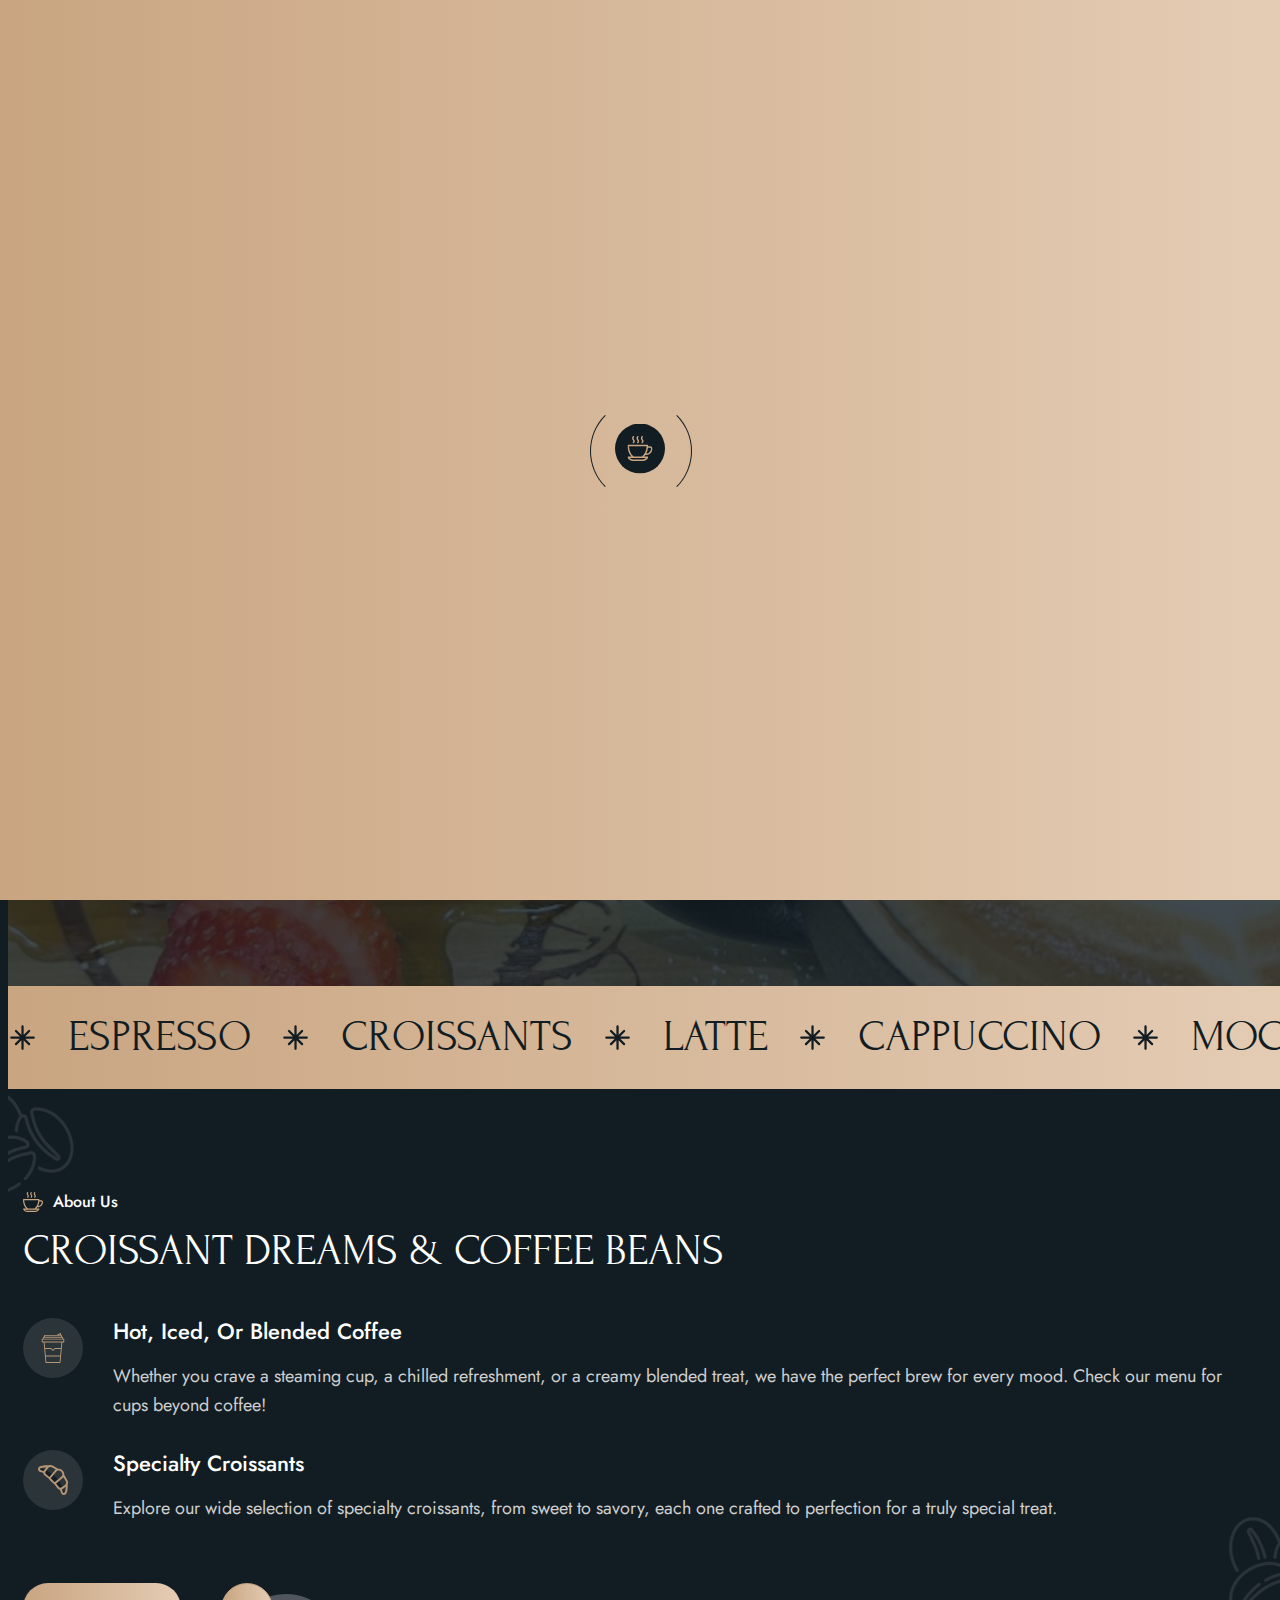
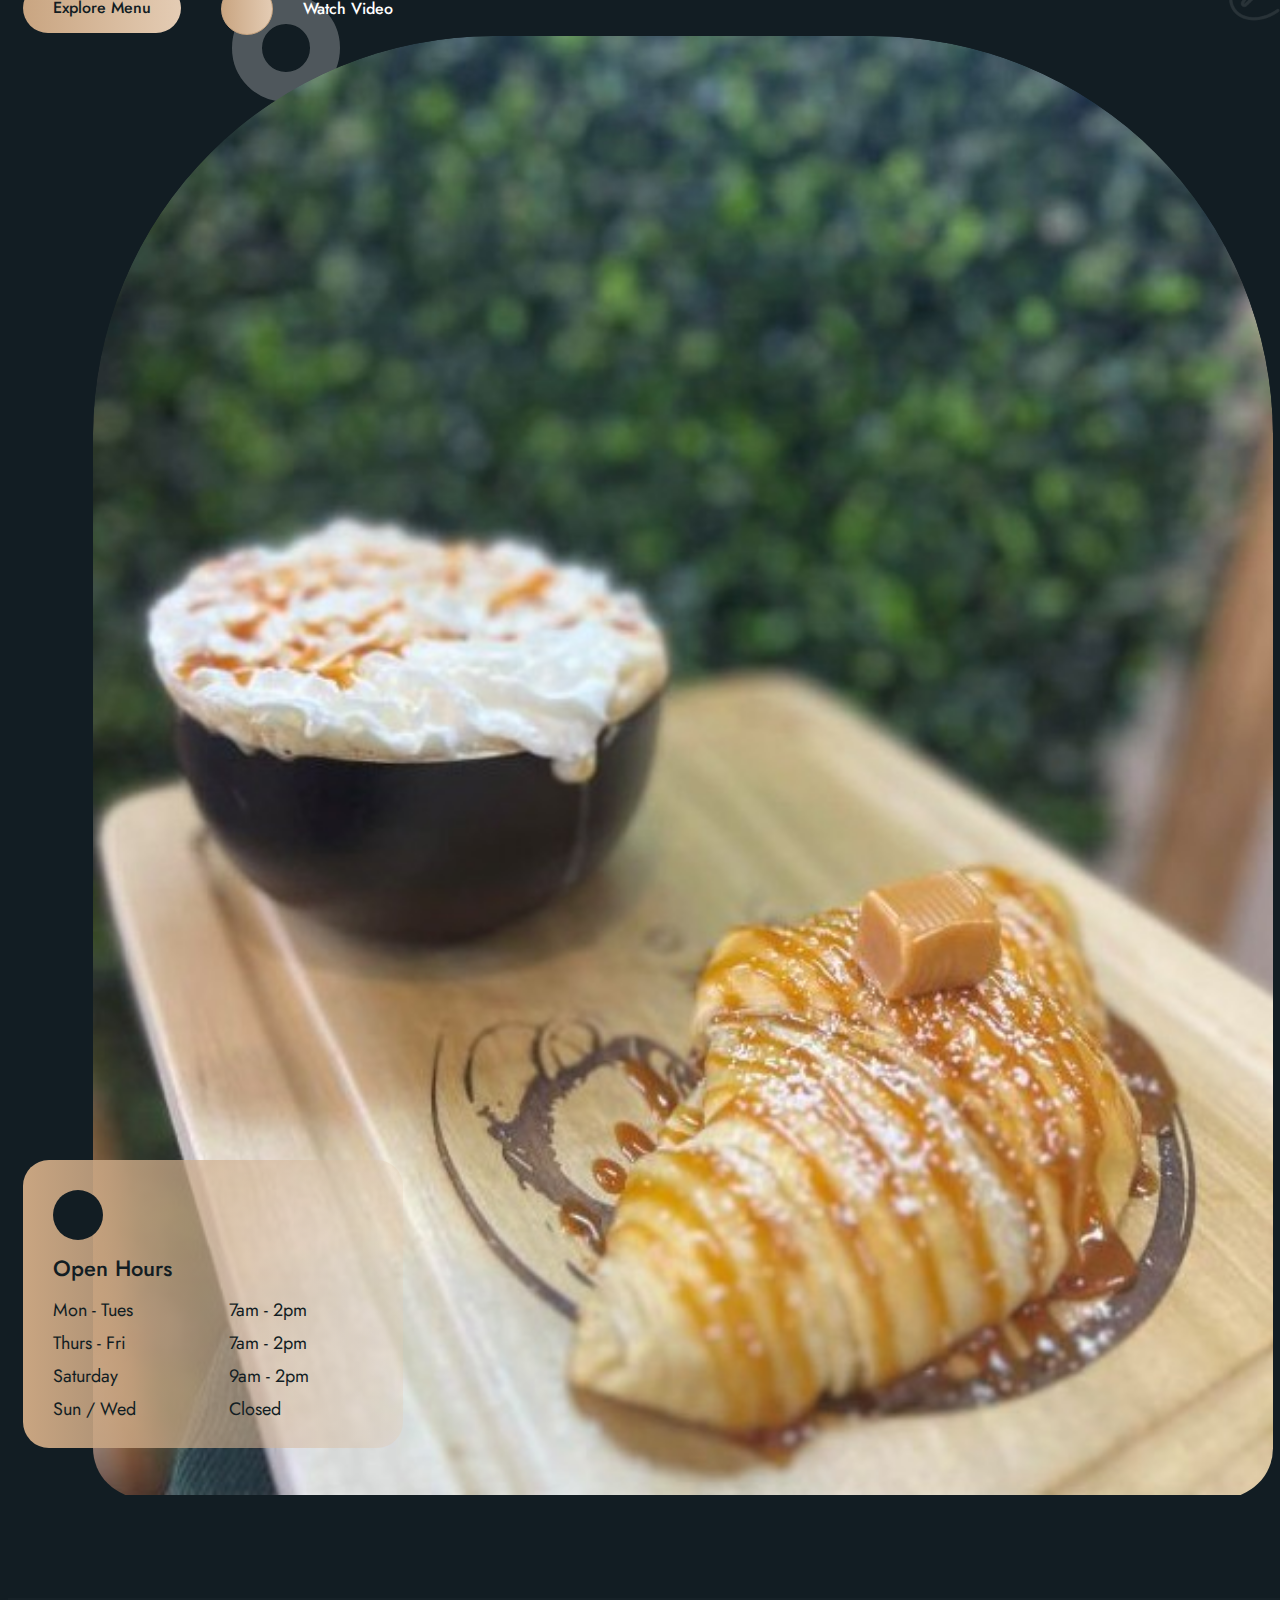
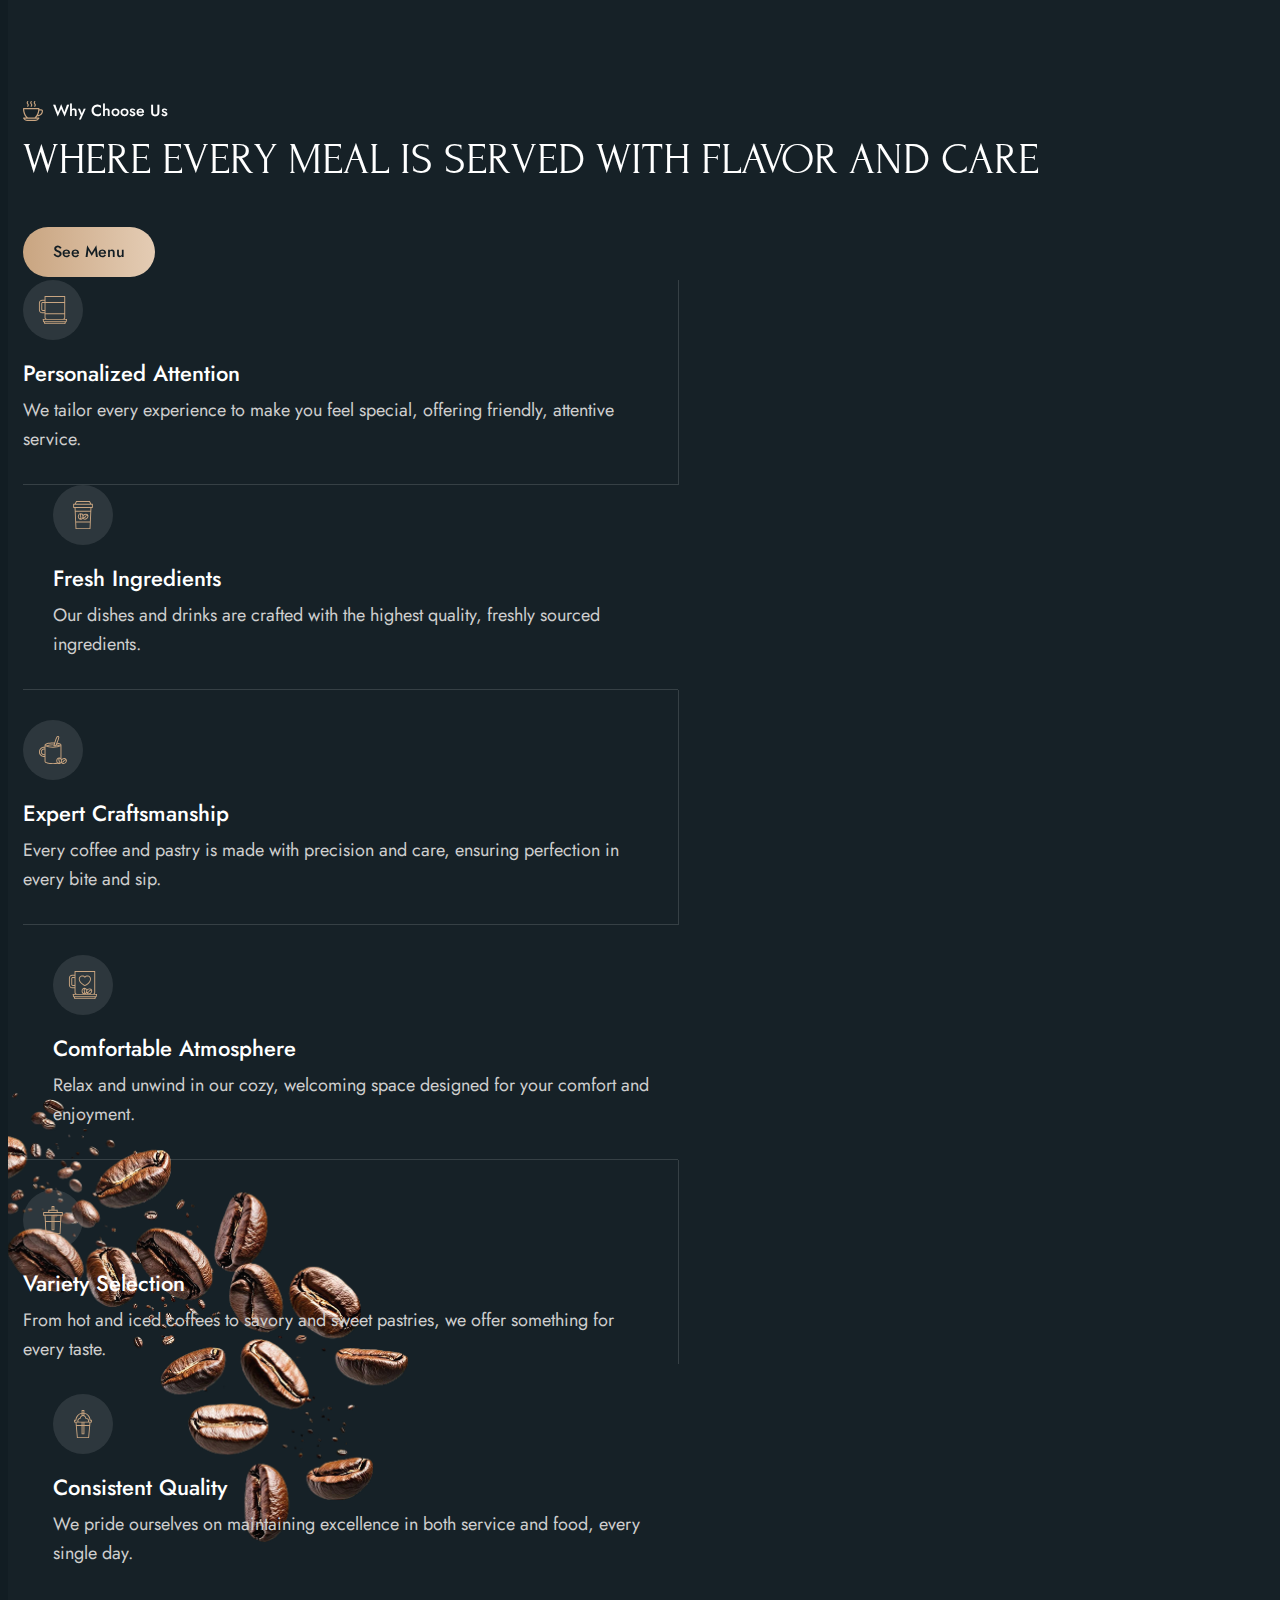
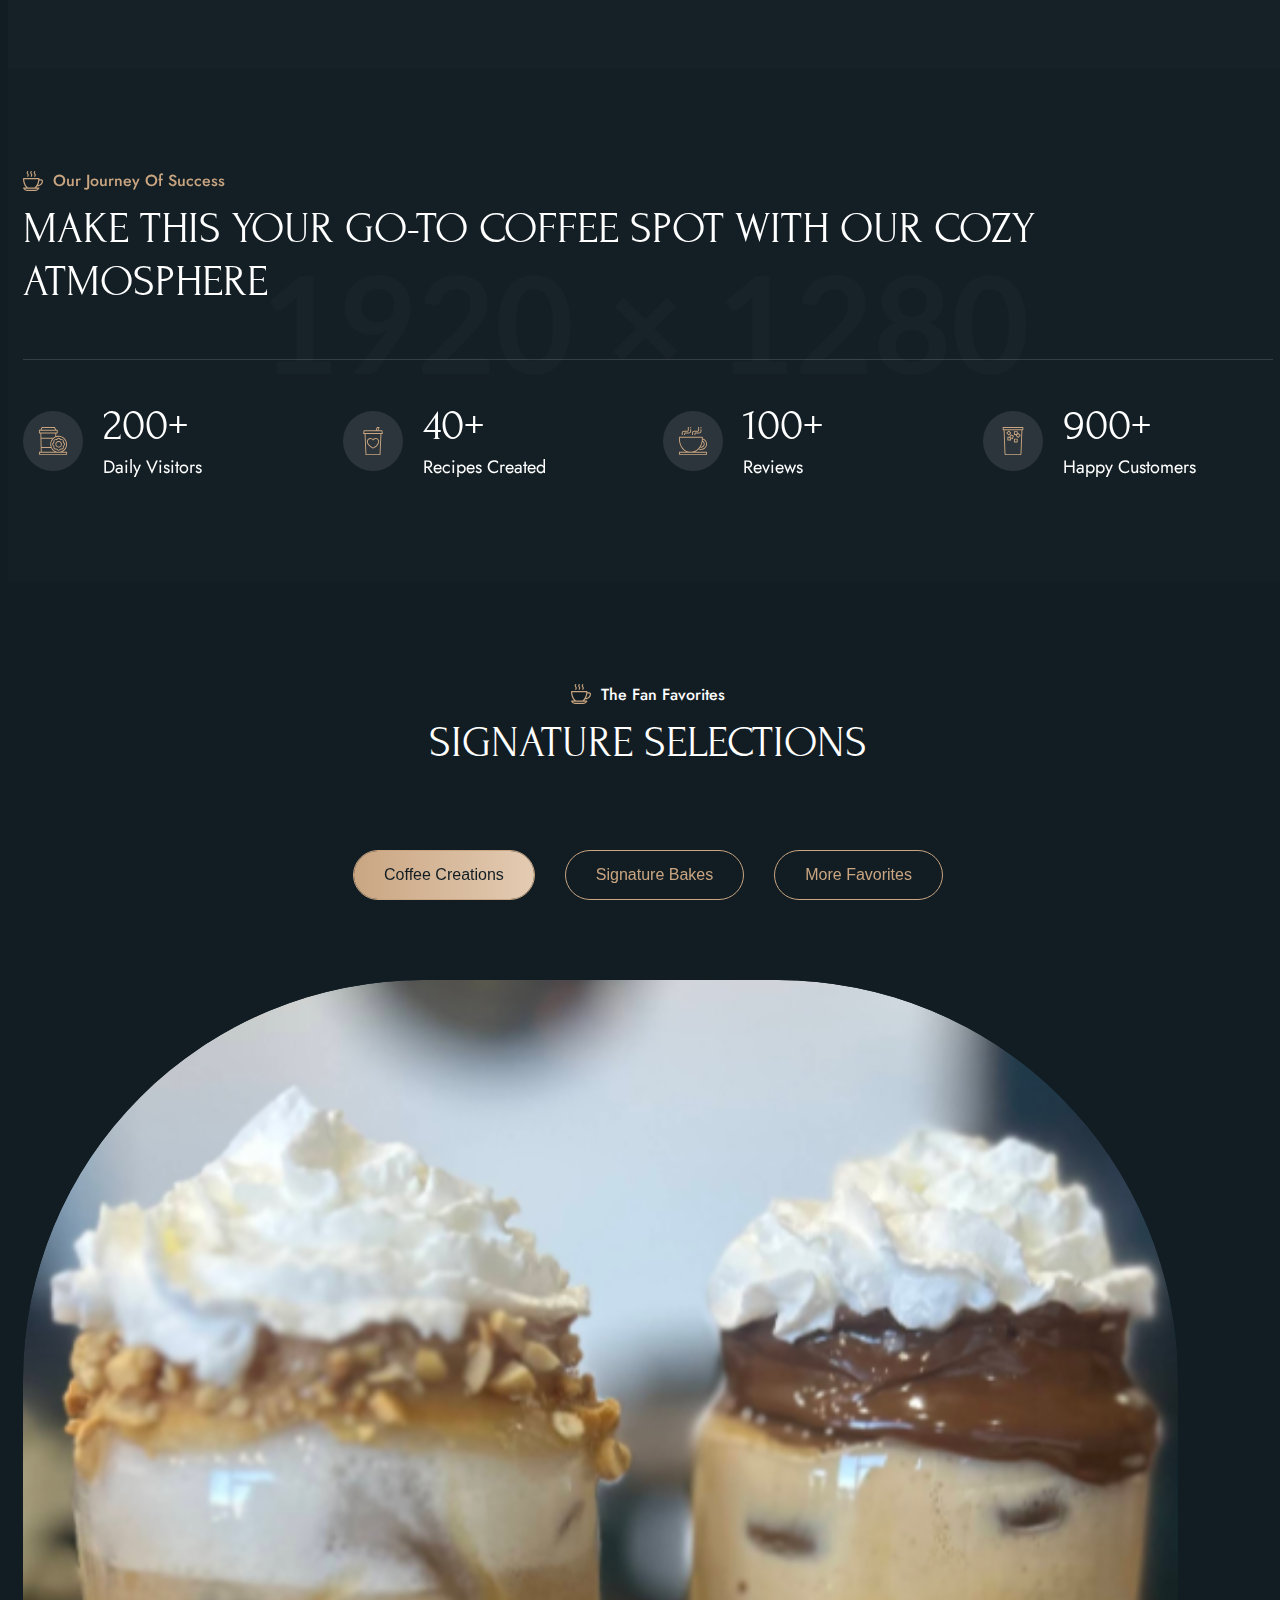
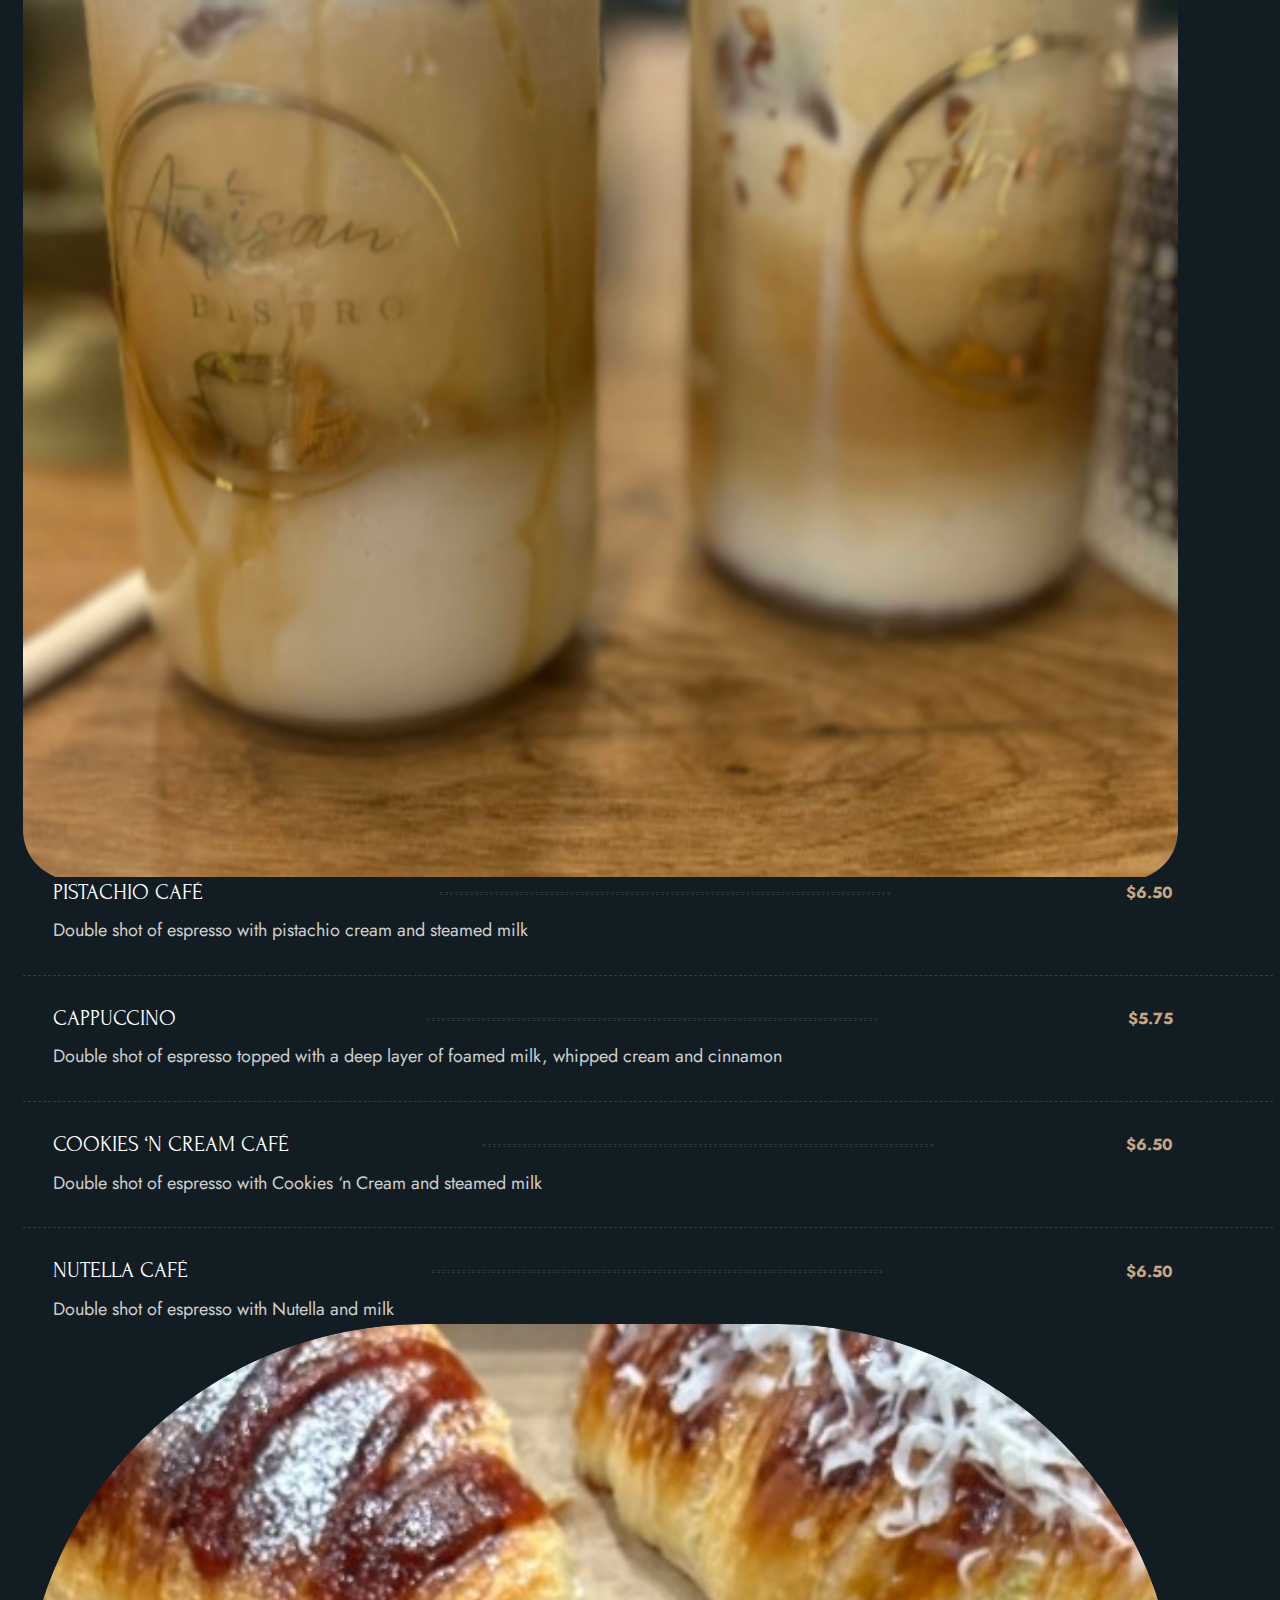
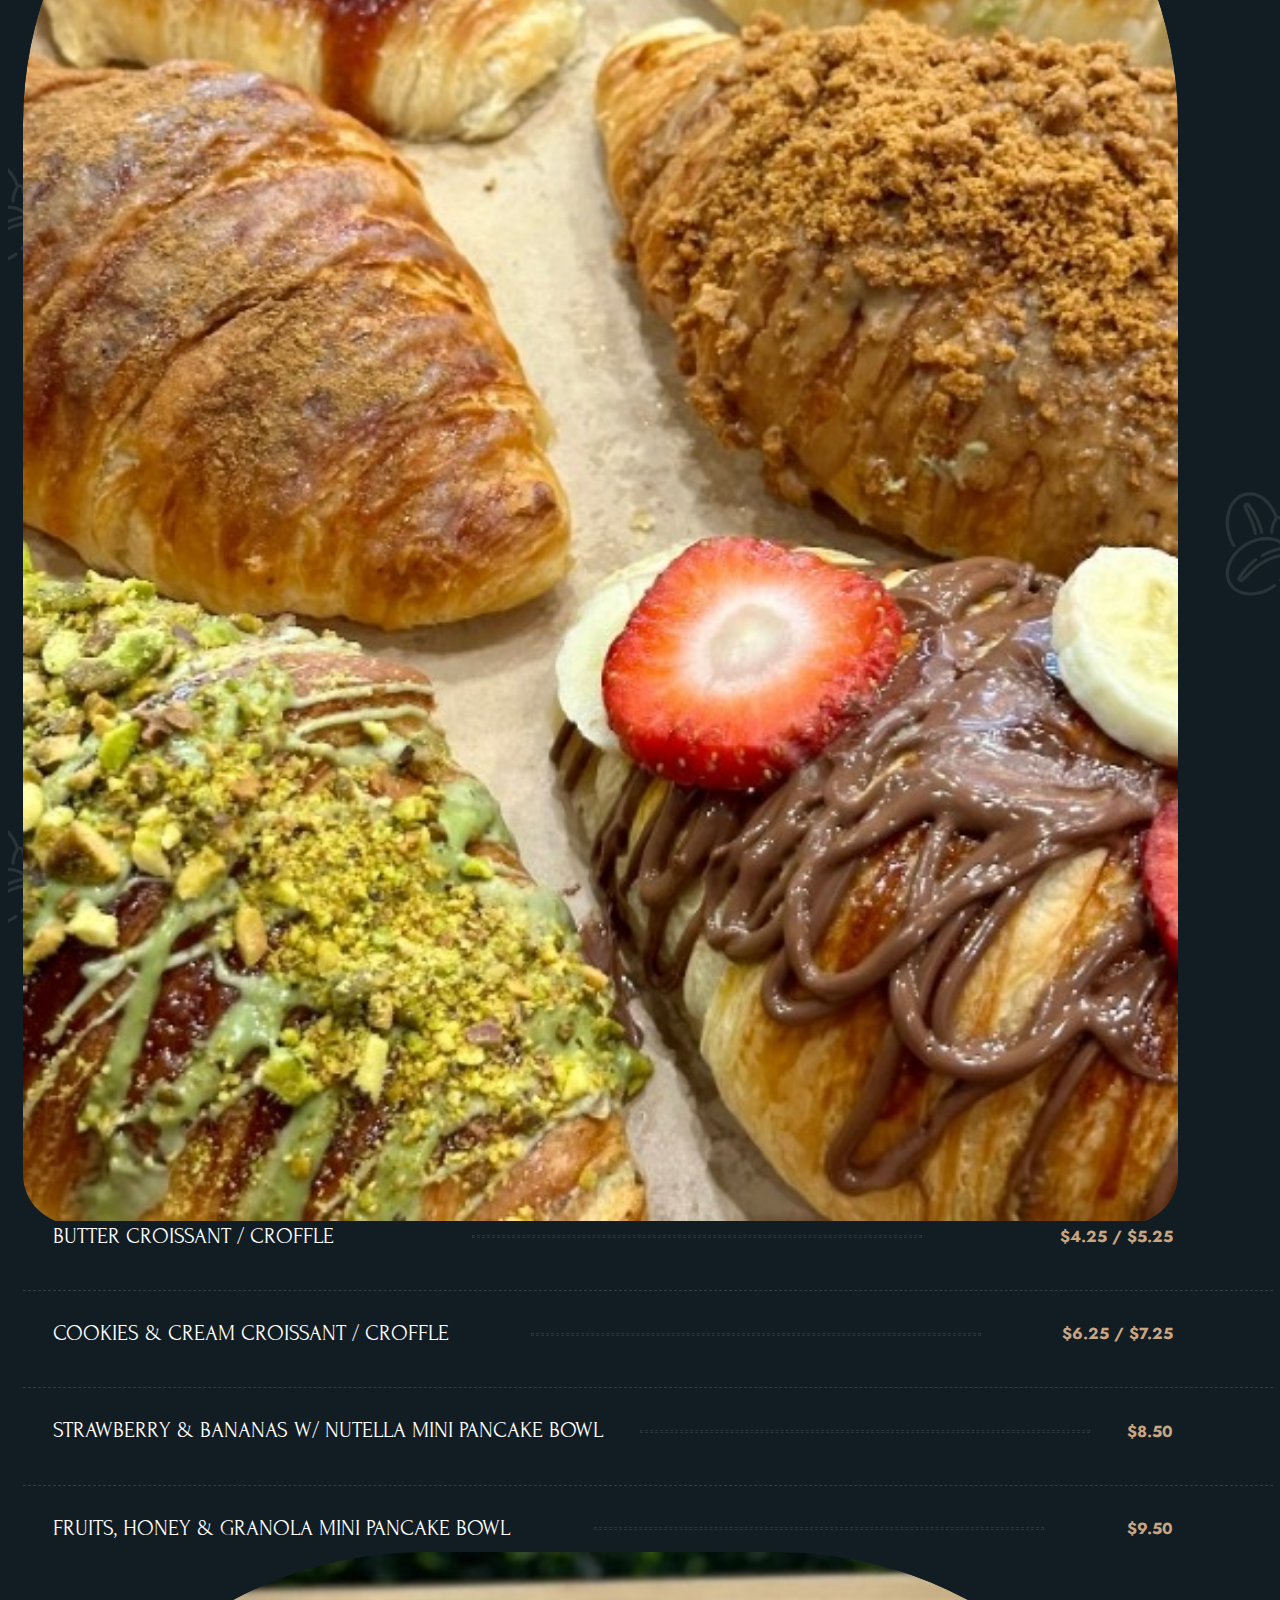
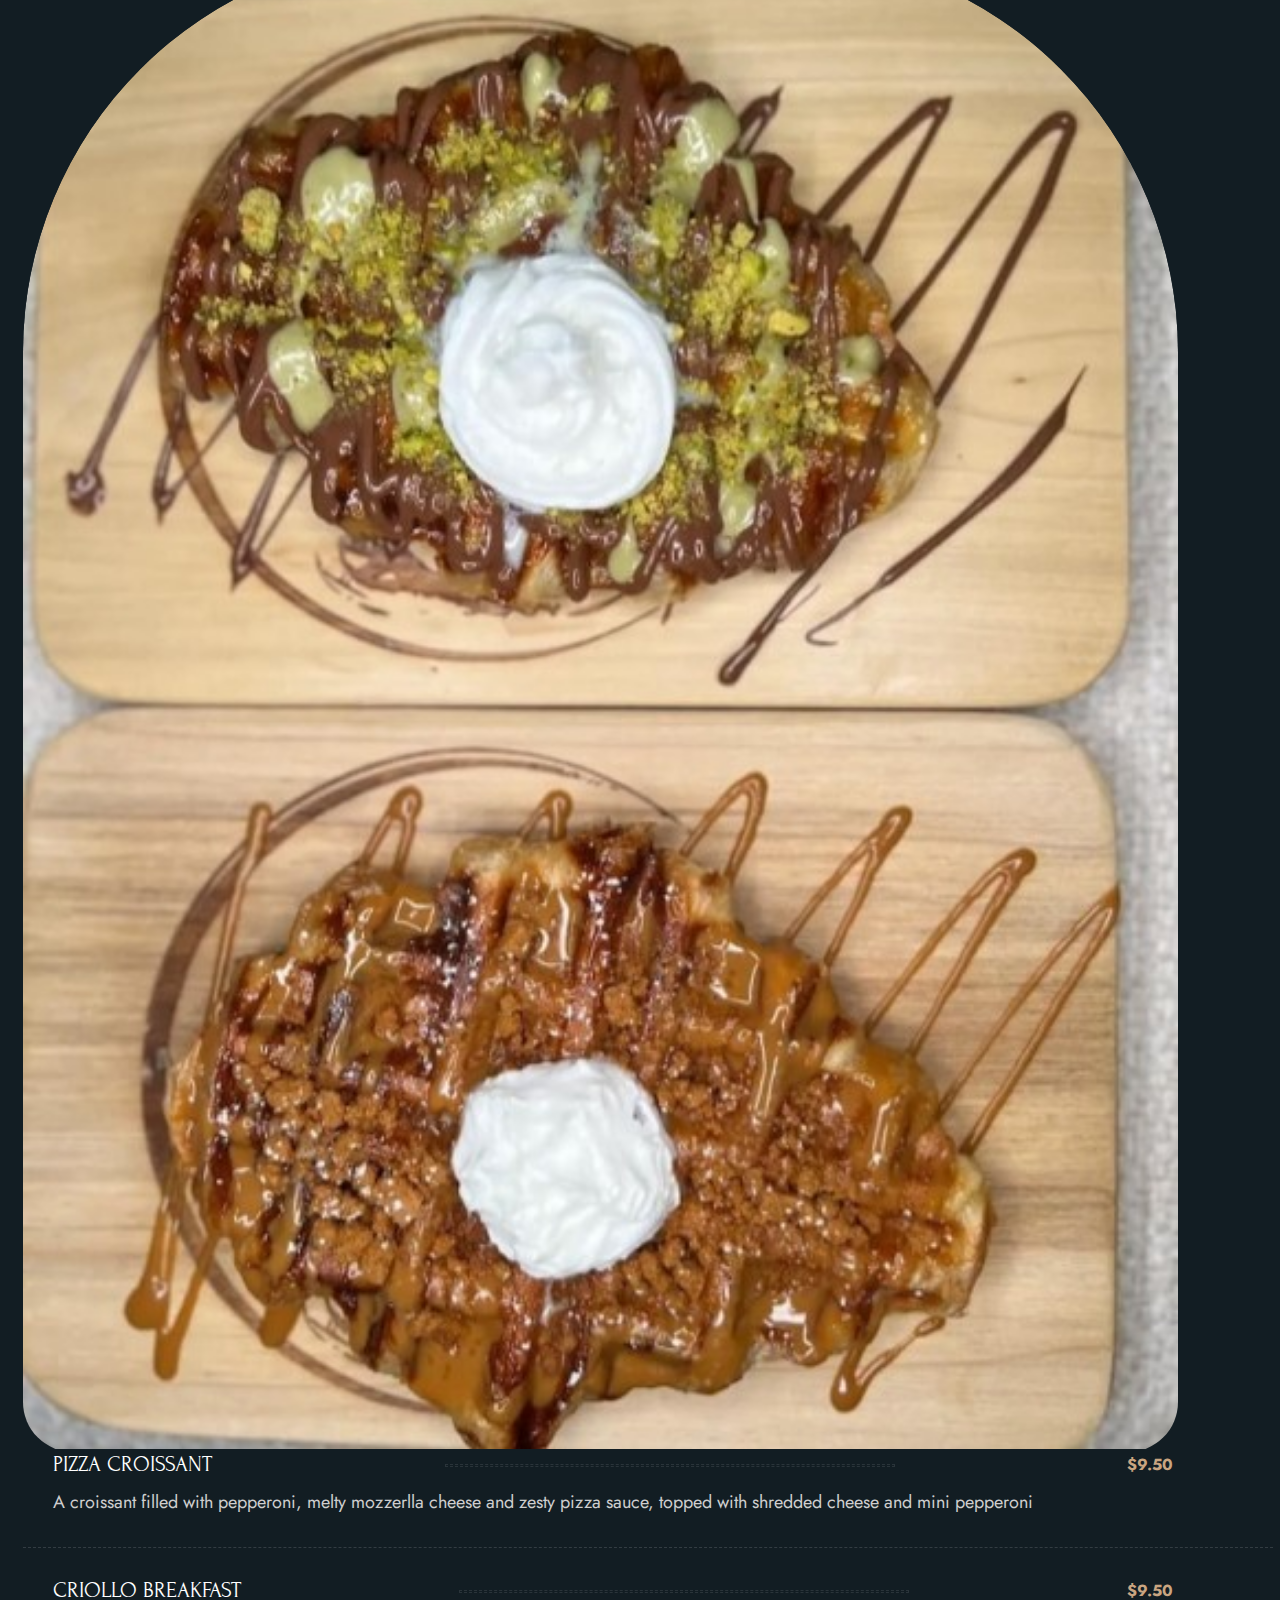
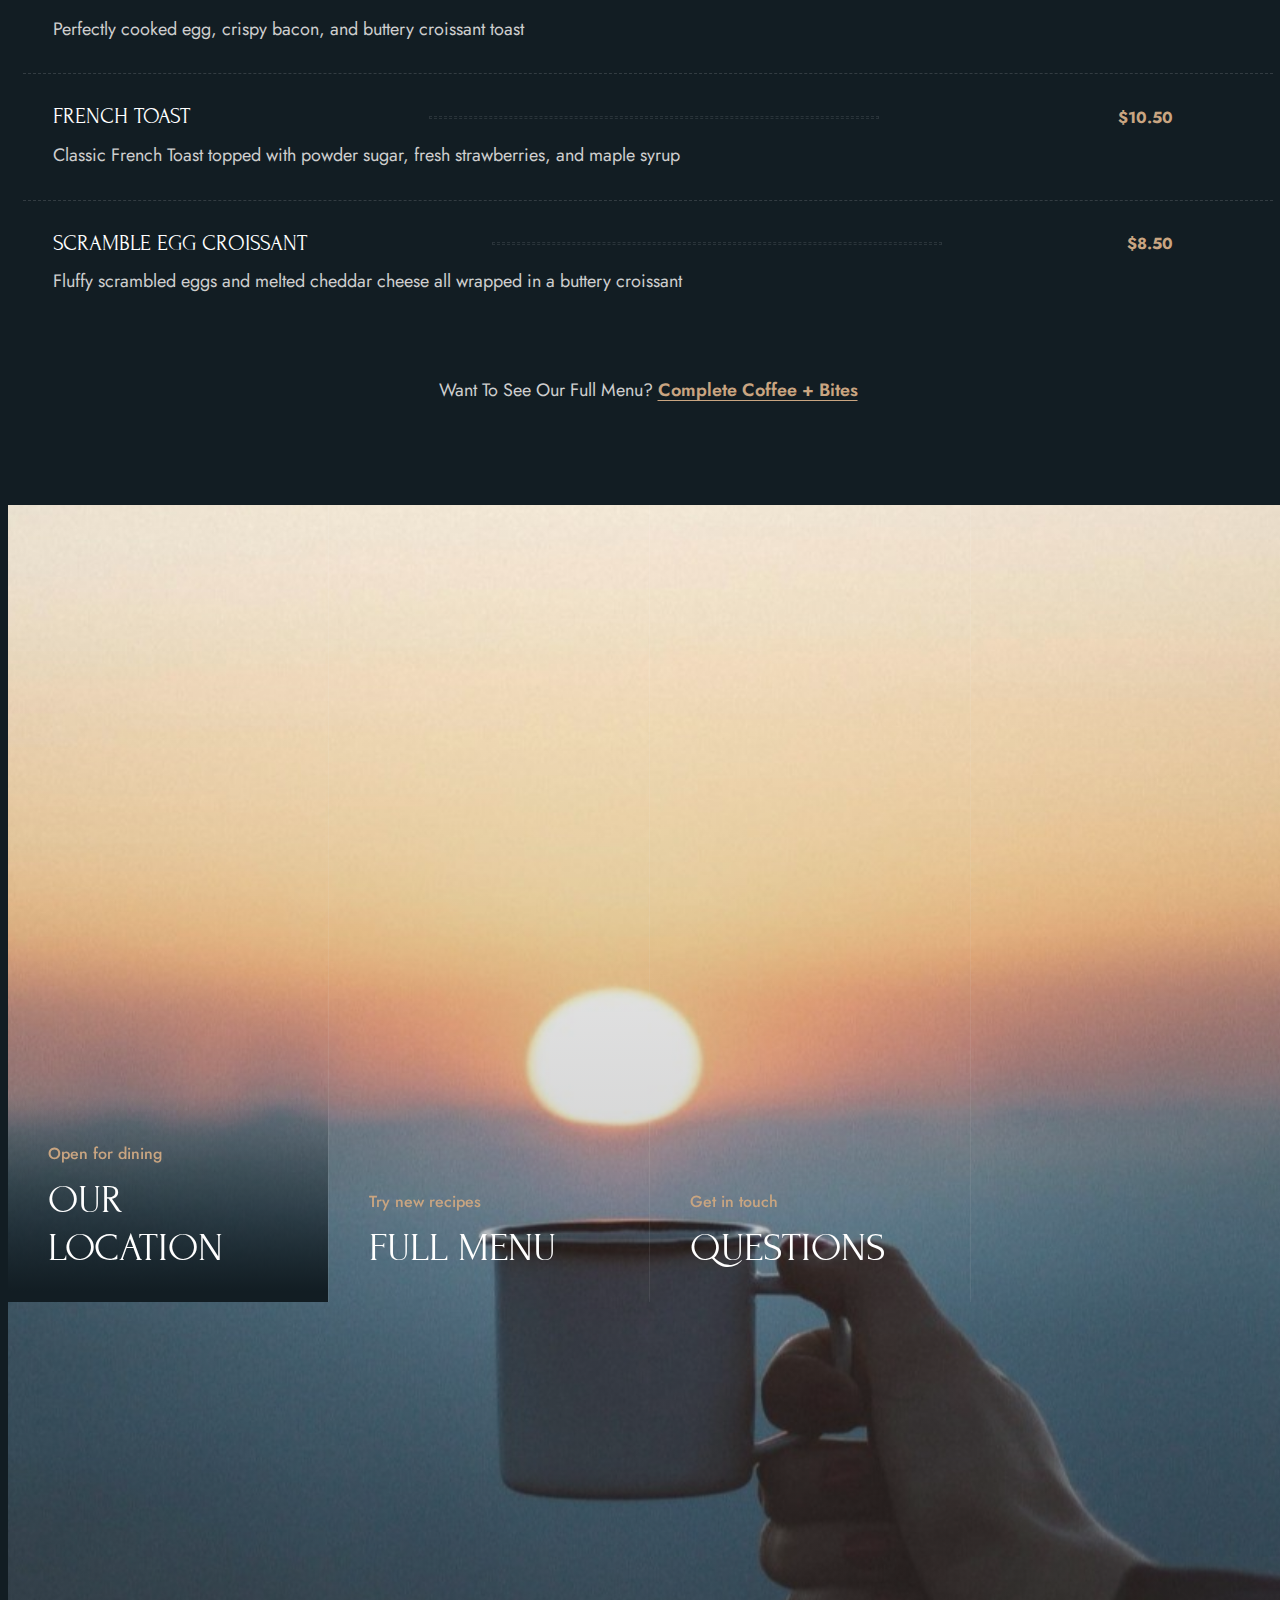
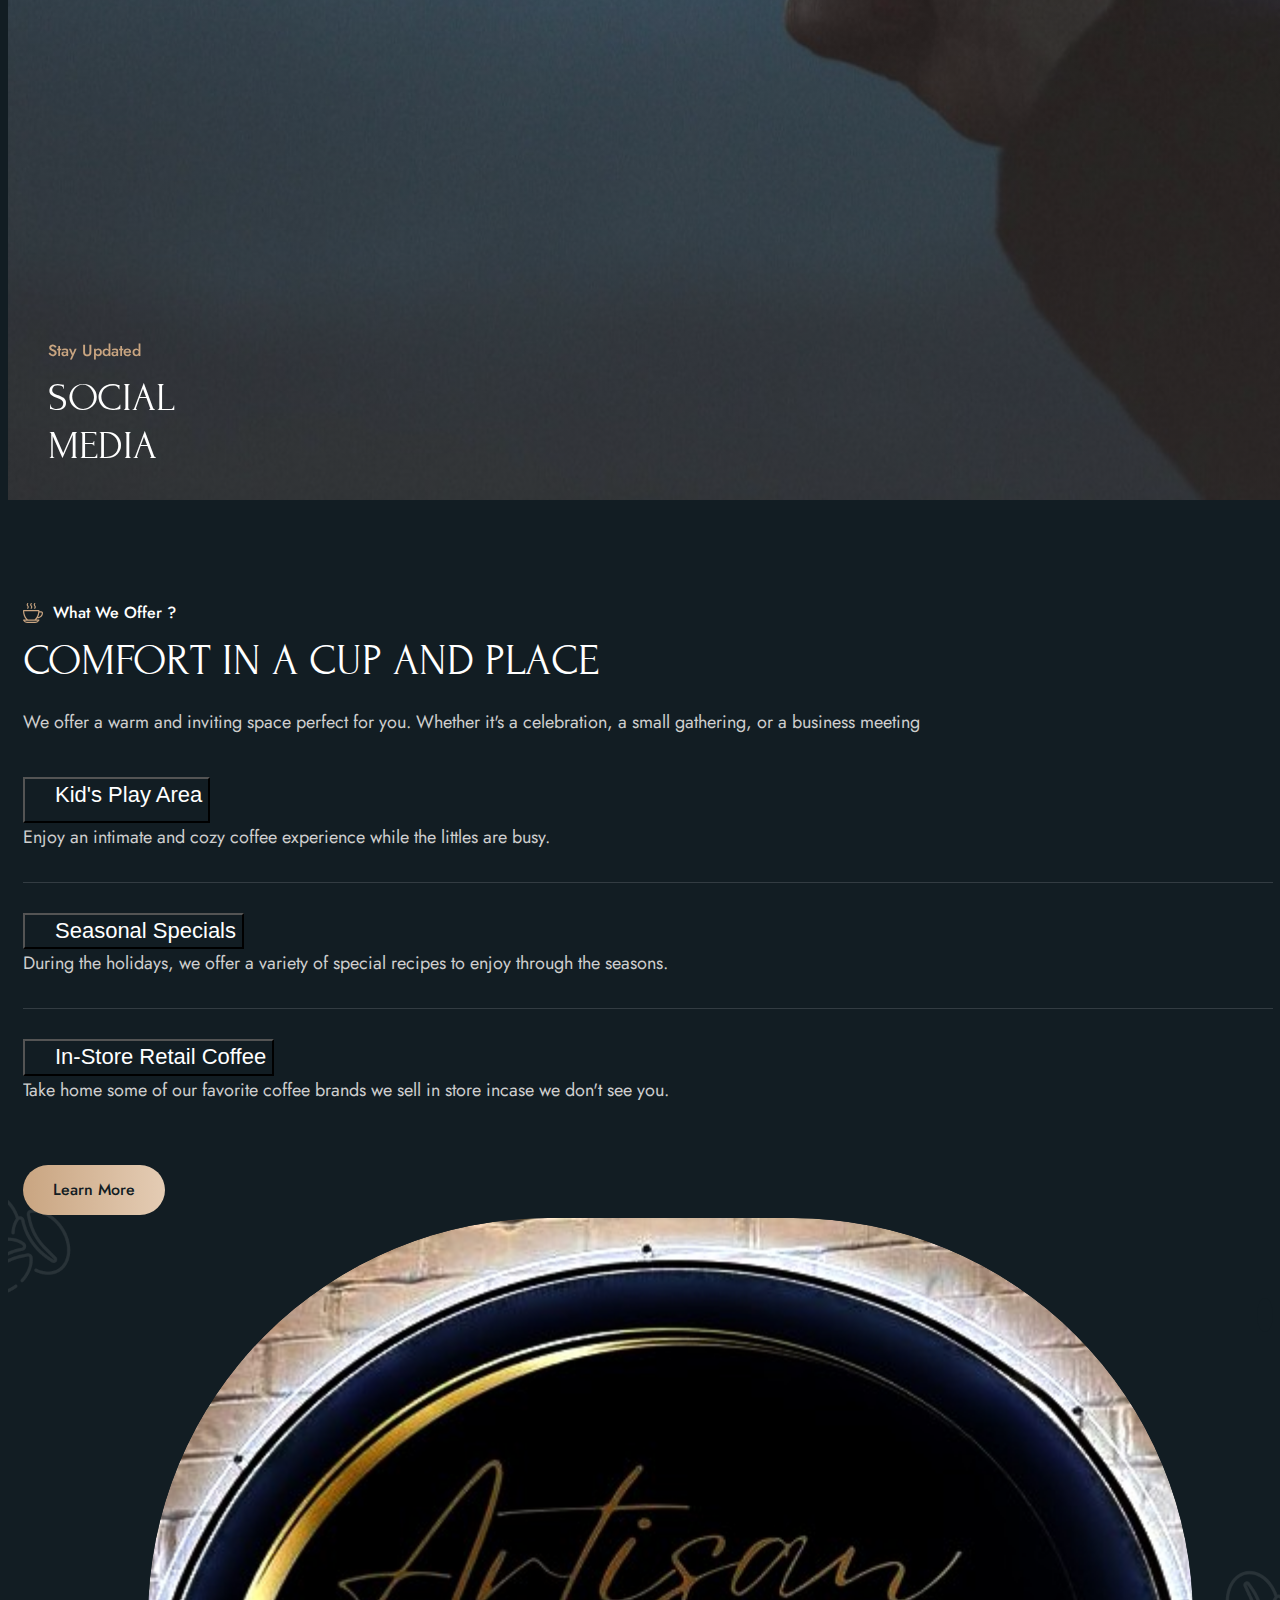
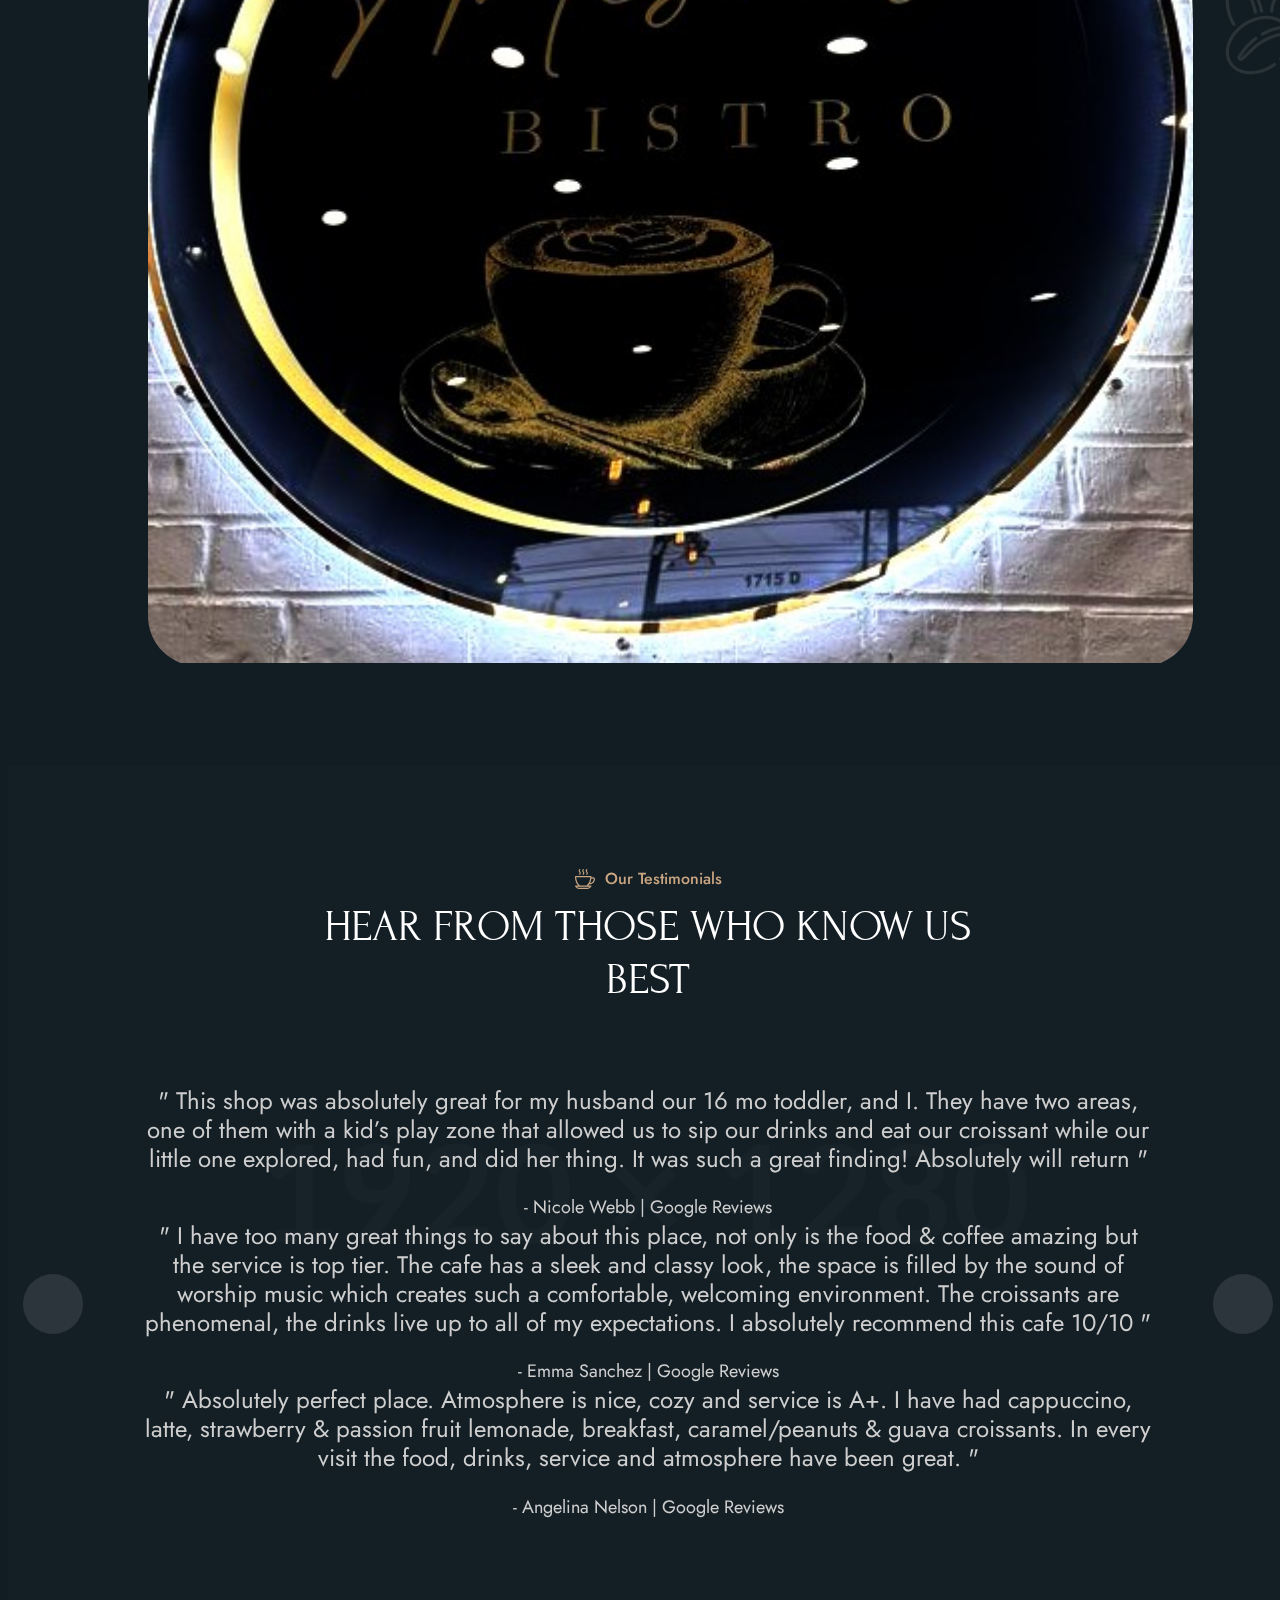
==== commit a4b4536b: "Update index.html" ====
--- a/index.html
+++ b/index.html
@@ -1209,7 +1209,6 @@
                 <div class="col-lg-12">
                     <!-- Section Title Start -->
                     <div class="section-title">
-			<hr><hr><hr>
                         <h3 class="wow fadeInUp">our testimonials</h3>
                         <h2 class="text-anime-style-3" data-cursor="-opaque">Hear from those who know us best</h2>
                     </div>
